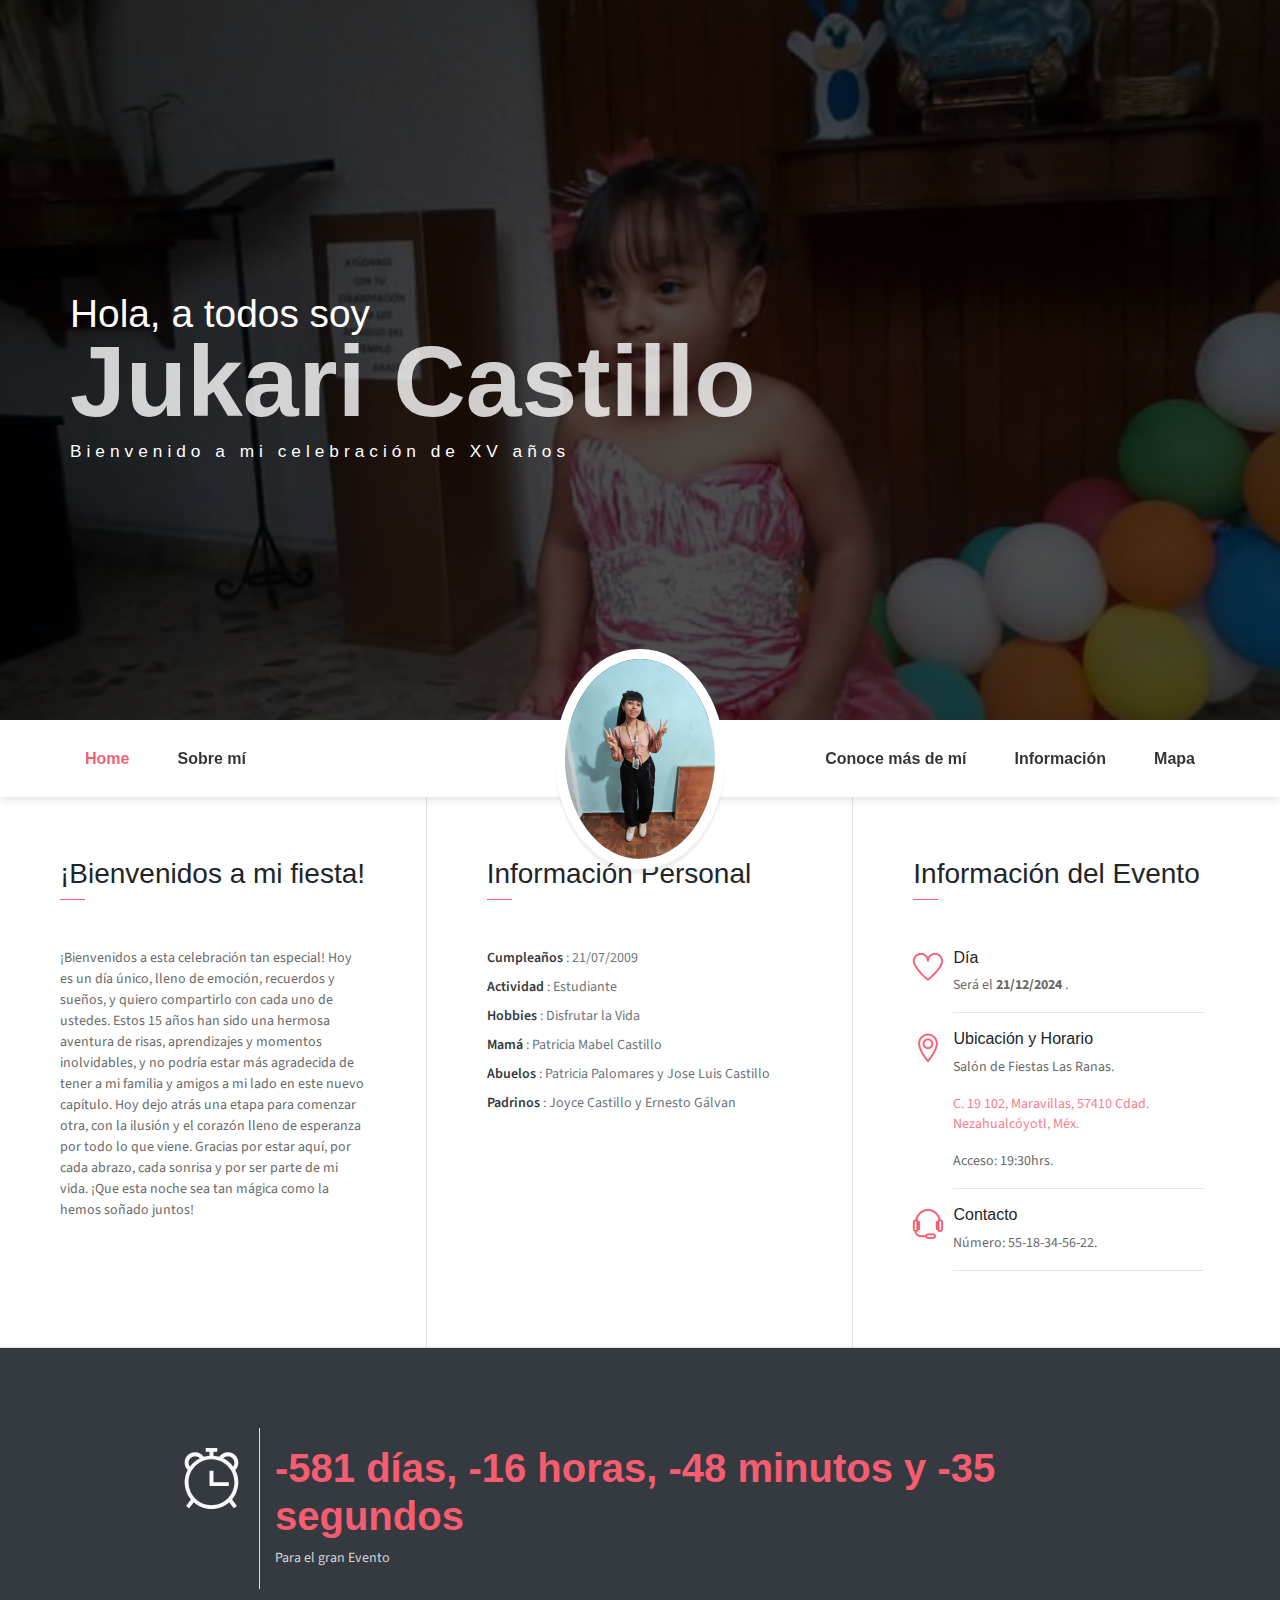
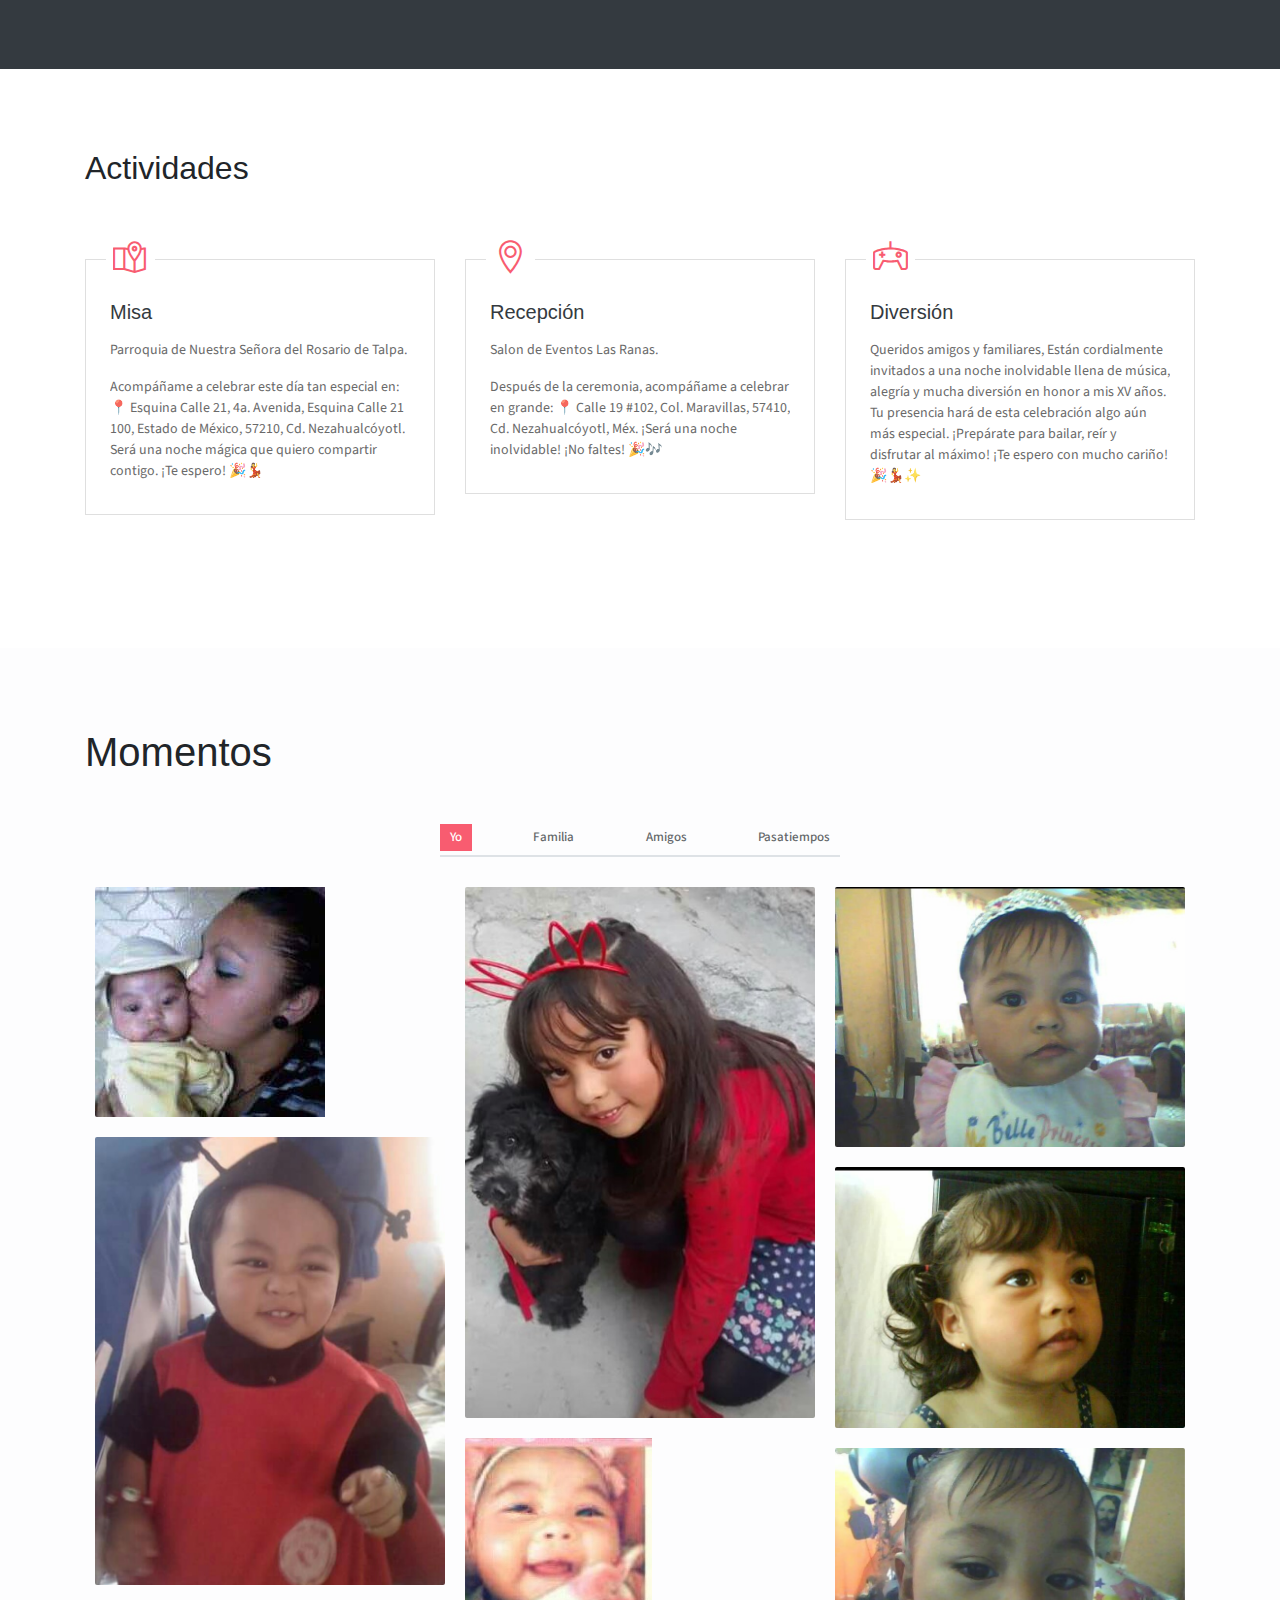
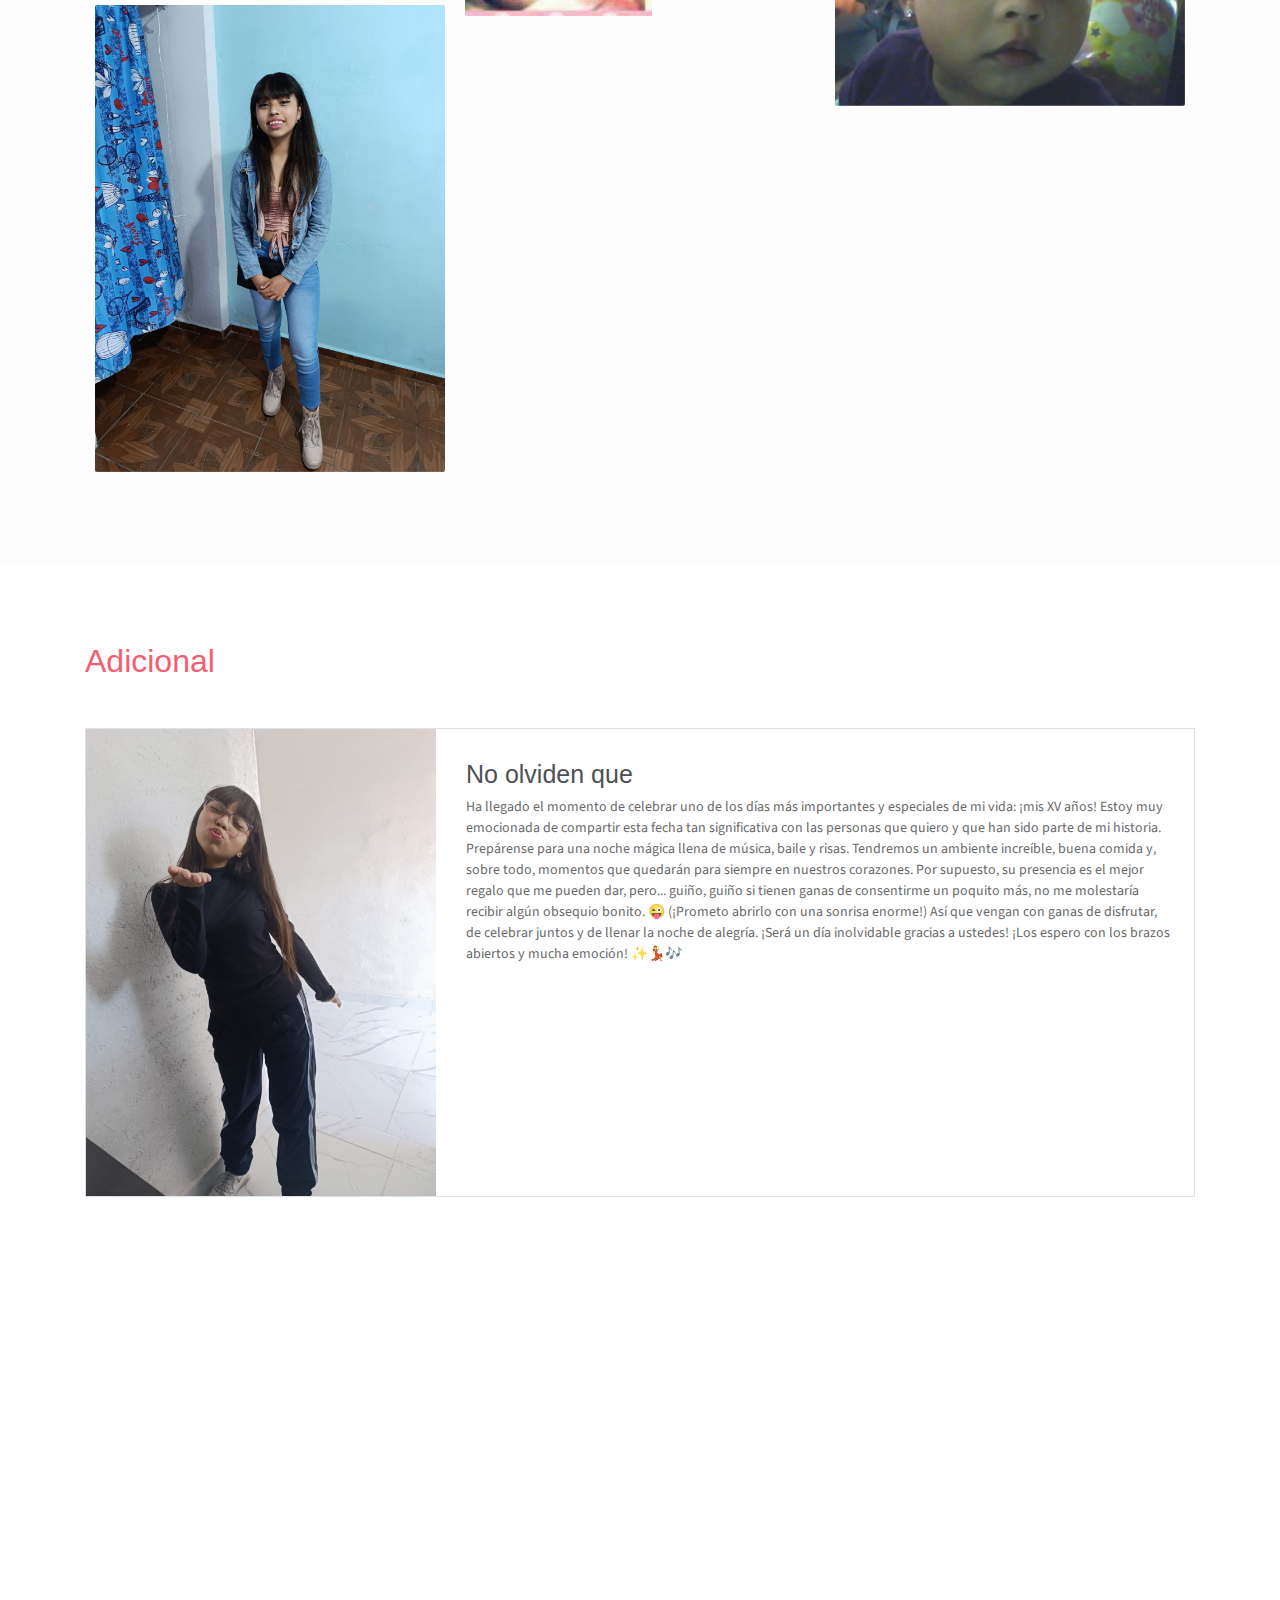
==== public_html/index.html @ feafe99d "Ajustes" ====
<!DOCTYPE html>
<html lang="en">
<head>
	<meta charset="utf-8">
    <meta name="viewport" content="width=device-width, initial-scale=1, shrink-to-fit=no">
    <meta name="description" content="XV años Harumi">
    <meta name="author" content="Neto">
    <title>XV años Harumi</title>
    <link rel="icon" href="assets/imgs/favicon.ico" type="image/x-icon">
    <!-- font icons -->
    <link rel="stylesheet" href="assets/vendors/themify-icons/css/themify-icons.css">
    <!-- Bootstrap + JohnDoe main styles -->
	<link rel="stylesheet" href="assets/css/johndoe.css">
</head>
<body data-spy="scroll" data-target=".navbar" data-offset="40" id="home">
    <!-- <a href="components.html" class="btn btn-primary btn-component" data-spy="affix" data-offset-top="600"><i class="ti-shift-left-alt"></i> Components</a> -->
    <header class="header">
        <div class="container">
            <!-- <ul class="social-icons pt-3">
                <li class="social-item"><a class="social-link text-light" href="#"><i class="ti-facebook" aria-hidden="true"></i></a></li>
                <li class="social-item"><a class="social-link text-light" href="#"><i class="ti-twitter" aria-hidden="true"></i></a></li>
                <li class="social-item"><a class="social-link text-light" href="#"><i class="ti-google" aria-hidden="true"></i></a></li>
                <li class="social-item"><a class="social-link text-light" href="#"><i class="ti-instagram" aria-hidden="true"></i></a></li>
                <li class="social-item"><a class="social-link text-light" href="#"><i class="ti-github" aria-hidden="true"></i></a></li>
            </ul> -->
            <div class="header-content">
                <h4 class="header-subtitle" >Hola, a todos soy</h4>
                <h1 class="header-title"> Jukari Castillo</h1>
                <h6 class="header-mono" >Bienvenido a mi celebración de XV años</h6>
                <!-- <button class="btn btn-primary btn-rounded"><i class="ti-printer pr-2"></i>Print Resume</button> -->
            </div>
        </div>
    </header>

    <audio autoplay loop>
        <source src="assets/imgs/one.mp3" type="audio/mpeg">
    </audio>

    <nav class="navbar sticky-top navbar-expand-lg navbar-light bg-white" data-spy="affix" data-offset-top="510">
        <div class="container">
            <button class="navbar-toggler ml-auto" type="button" data-toggle="collapse" data-target="#navbarSupportedContent" aria-controls="navbarSupportedContent" aria-expanded="false" aria-label="Toggle navigation">
                <span class="navbar-toggler-icon"></span>
            </button>
            <div class="collapse mt-sm-20 navbar-collapse" id="navbarSupportedContent">
                <ul class="navbar-nav mr-auto">
                    <li class="nav-item">
                        <a href="#home" class="nav-link">Home</a>
                    </li>
                    <li class="nav-item">
                        <a href="#about" class="nav-link">Sobre mí</a>
                    </li>
                    <!-- <li class="nav-item">
                        <a href="#resume" class="nav-link">Resume</a>
                    </li> -->
                </ul>
                <ul class="navbar-nav brand">
                    <img src="assets/imgs/perfil.jpg" alt="" class="brand-img">
                    <li class="brand-txt">
                        <h5 class="brand-title">Jukari Castillo</h5>
                        <div class="brand-subtitle">Quinceañera</div>
                    </li>
                </ul>
                <ul class="navbar-nav ml-auto">
                    <li class="nav-item">
                        <a href="#portfolio" class="nav-link">Conoce más de mí</a>
                    </li>
                    <li class="nav-item">
                        <a href="#blog" class="nav-link">Información</a>
                    </li>
                    <li class="nav-item last-item">
                        <a href="#contact" class="nav-link">Mapa</a>
                    </li>
                </ul>
            </div>
        </div>
    </nav>
    <div class="container-fluid">
        <div id="about" class="row about-section">
            <div class="col-lg-4 about-card">
                <h3 class="font-weight-light">¡Bienvenidos a mi fiesta!</h3>
                <span class="line mb-5"></span>
                <!-- <h5 class="mb-3">Soy una persona </h5> -->
                <p class="mt-20">¡Bienvenidos a esta celebración tan especial! Hoy es un día único, lleno de emoción, recuerdos y sueños, y quiero compartirlo con cada uno de ustedes. Estos 15 años han sido una hermosa aventura de risas, aprendizajes y momentos inolvidables, y no podría estar más agradecida de tener a mi familia y amigos a mi lado en este nuevo capítulo. Hoy dejo atrás una etapa para comenzar otra, con la ilusión y el corazón lleno de esperanza por todo lo que viene. Gracias por estar aquí, por cada abrazo, cada sonrisa y por ser parte de mi vida. ¡Que esta noche sea tan mágica como la hemos soñado juntos!</p>
                <!-- <button class="btn btn-outline-danger"><i class="icon-down-circled2 "></i>Download My CV</button> -->
            </div>
            <div class="col-lg-4 about-card">
                <h3 class="font-weight-light">Información Personal</h3>
                <span class="line mb-5"></span>
                <ul class="mt40 info list-unstyled">
                    <li><span>Cumpleaños</span> : 21/07/2009</li>
                    <li><span>Actividad</span> : Estudiante</li>
                    <li><span>Hobbies</span> : Disfrutar la Vida</li>
                    <li><span>Mamá</span> : Patricia Mabel Castillo</li>
                    <li><span>Abuelos</span> : Patricia Palomares y Jose Luis Castillo</li>
                    <li><span>Padrinos</span> : Joyce Castillo y Ernesto Gálvan</li>
                </ul>
                <!-- <ul class="social-icons pt-3">
                    <li class="social-item"><a class="social-link" href="#"><i class="ti-facebook" aria-hidden="true"></i></a></li>
                    <li class="social-item"><a class="social-link" href="#"><i class="ti-twitter" aria-hidden="true"></i></a></li>
                    <li class="social-item"><a class="social-link" href="#"><i class="ti-google" aria-hidden="true"></i></a></li>
                    <li class="social-item"><a class="social-link" href="#"><i class="ti-instagram" aria-hidden="true"></i></a></li>
                    <li class="social-item"><a class="social-link" href="#"><i class="ti-github" aria-hidden="true"></i></a></li>
                </ul> -->
            </div>
            <div class="col-lg-4 about-card">
                <h3 class="font-weight-light">Información del Evento</h3>
                <span class="line mb-5"></span>
                <div class="row">
                    <div class="col-1 text-danger pt-1"><i class="ti-heart icon-lg"></i></div>
                    <div class="col-10 ml-auto mr-3">
                        <h6>Día</h6>
                        <p class="subtitle"> Será el <b>21/12/2024</b> .</p>
                        <hr>
                    </div>
                </div>
                <div class="row">
                    <div class="col-1 text-danger pt-1"><i class="ti-location-pin icon-lg"></i></div>
                    <div class="col-10 ml-auto mr-3">
                        <h6>Ubicación y Horario</h6>
                        <p class="subtitle">Salón de Fiestas Las Ranas.</p>
                        <p class="subtitle">
                            <a href="https://maps.app.goo.gl/TgzqCqq9q6JfN1qT6" target="_blank">
                                C. 19 102, Maravillas, 57410 Cdad. Nezahualcóyotl, Méx.
                            </a>
                        </p>
                        <p class="subtitle">Acceso: 19:30hrs.</p>
                        <hr>
                    </div>
                </div>
                <div class="row">
                    <div class="col-1 text-danger pt-1"><i class="ti-headphone-alt icon-lg"></i></div>
                    <div class="col-10 ml-auto mr-3">
                        <h6>Contacto</h6>
                        <p class="subtitle">Número: 55-18-34-56-22.</p>
                        <hr>
                    </div>
                </div>
            </div>
        </div>
    </div>

    <!--Resume Section-->
    <!-- <section class="section" id="resume">
        <div class="container">
            <h2 class="mb-5"><span class="text-danger">My</span> Resume</h2>
            <div class="row">
                <div class="col-md-6 col-lg-4">
                    <div class="card">
                       <div class="card-header">
                            <div class="mt-2">
                                <h4>Expertise</h4>
                                <span class="line"></span>
                            </div>
                        </div>
                        <div class="card-body">
                            <h6 class="title text-danger">2017 - Present</h6>
                            <P>UX Developer</P>
                            <P class="subtitle">Lorem ipsum dolor sit amet, consectetur adipisicing elit. Nostrum recusandae, cupiditate ullam dolor ratione repellendus.aliquid repudiandae saepe!.</P>
                            <hr>
                            <h6 class="title text-danger">2016 - 2017</h6>
                            <P>Front-end Developer</P>
                            <P class="subtitle">Lorem ipsum dolor sit amet, consectetur adipisicing elit. Nostrum recusandae, cupiditate ullam dolor ratione repellendus.aliquid repudiandae saepe!.</P>
                            <hr>
                            <h6 class="title text-danger">2015 - 2016</h6>
                            <P>UX Designer</P>
                            <P class="subtitle">Lorem ipsum dolor sit amet, consectetur adipisicing elit. Nostrum recusandae, cupiditate ullam dolor ratione repellendus.aliquid repudiandae saepe!.</P>
                        </div>
                    </div>
                </div>
                <div class="col-md-6 col-lg-4">
                    <div class="card">
                       <div class="card-header">
                            <div class="mt-2">
                                <h4>Education</h4>
                                <span class="line"></span>
                            </div>
                        </div>
                        <div class="card-body">
                            <h6 class="title text-danger">2017 - Present</h6>
                            <P>B.E Computer Engineering</P>
                            <P class="subtitle">Lorem ipsum dolor sit amet, consectetur adipisicing elit. Error corrupti recusandae obcaecati odit repellat ducimus cum, minus tempora aperiam at.</P>
                            <hr>
                            <h6 class="title text-danger">2016 - 2017</h6>
                            <P>Diploma in Computer Engineering</P>
                            <P class="subtitle">Lorem ipsum dolor sit amet, consectetur adipisicing elit. Eos, id officiis quas placeat quia voluptas dolorum rem animi nostrum quae.aliquid repudiandae saepe!.</P>
                            <hr>
                            <h6 class="title text-danger">2015 - 2016</h6>
                            <P>High School Degree</P>
                            <P class="subtitle">Lorem ipsum dolor sit amet, consectetur adipisicing elit. Nostrum recusandae, cupiditate ullam dolor ratione repellendus.aliquid repudiandae saepe!.</P>

                        </div>
                    </div>
                </div>
                <div class="col-lg-4">
                    <div class="card">
                       <div class="card-header">
                            <div class="pull-left">
                                <h4 class="mt-2">Skills</h4>
                                <span class="line"></span>
                            </div>
                        </div>
                        <div class="card-body pb-2">
                           <h6>hTL5 &amp; CSS3</h6>
                            <div class="progress mb-3">
                                <div class="progress-bar bg-danger" role="progressbar" style="width: 97%" aria-valuenow="25" aria-valuemin="0" aria-valuemax="100"></div>
                            </div>
                            <h6>JavaScript</h6>
                            <div class="progress mb-3">
                                <div class="progress-bar bg-danger" role="progressbar" style="width: 85%" aria-valuenow="25" aria-valuemin="0" aria-valuemax="100"></div>
                            </div>
                            <h6>PHP</h6>
                            <div class="progress mb-3">
                                <div class="progress-bar bg-danger" role="progressbar" style="width: 80%" aria-valuenow="50" aria-valuemin="0" aria-valuemax="100"></div>
                            </div>
                            <h6>SQL</h6>
                            <div class="progress mb-3">
                                <div class="progress-bar bg-danger" role="progressbar" style="width: 90%" aria-valuenow="75" aria-valuemin="0" aria-valuemax="100"></div>
                            </div>
                            <h6>Laborum</h6>
                            <div class="progress mb-3">
                                <div class="progress-bar bg-danger" role="progressbar" style="width: 90%" aria-valuenow="75" aria-valuemin="0" aria-valuemax="100"></div>
                            </div>
                            <h6>Tempora</h6>
                            <div class="progress mb-3">
                                <div class="progress-bar bg-danger" role="progressbar" style="width: 90%" aria-valuenow="75" aria-valuemin="0" aria-valuemax="100"></div>
                            </div>
                        </div>
                    </div>
                    <div class="card">
                       <div class="card-header">
                            <div class="pull-left">
                                <h4 class="mt-2">Languages</h4>
                                <span class="line"></span>
                            </div>
                        </div>
                        <div class="card-body pb-2">
                           <h6>English</h6>
                            <div class="progress mb-3">
                                <div class="progress-bar bg-danger" role="progressbar" style="width: 80%" aria-valuenow="25" aria-valuemin="0" aria-valuemax="100"></div>
                            </div>
                            <h6>French</h6>
                            <div class="progress mb-3">
                                <div class="progress-bar bg-danger" role="progressbar" style="width: 45%" aria-valuenow="25" aria-valuemin="0" aria-valuemax="100"></div>
                            </div>
                            <h6>Spanish</h6>
                            <div class="progress mb-3">
                                <div class="progress-bar bg-danger" role="progressbar" style="width: 67%" aria-valuenow="50" aria-valuemin="0" aria-valuemax="100"></div>
                            </div>
                        </div>
                    </div>
                </div>
            </div>
        </div>
    </section> -->

    <section class="section bg-dark text-center">
        <div class="container">
            <div class="row text-center">
                <div class="col-md-12 col-lg-12">
                    <div class="row ">
                        <div class="col-2 text-right text-light border-right py-3">
                            <div class="m-auto"><i class="ti-alarm-clock icon-xl"></i></div>
                        </div>
                        <div class="col-10 text-left py-3">
                            <h1 id="countdown" class=" text-danger font-weight-bold font40"></h1>
                            <p class="text-light mb-1">Para el gran Evento</p>
                        </div>
                    </div>
                </div>
            </div>
        </div>
    </section>

    <section class="section" id="service">
        <div class="container">
            <h2 class="mb-5 pb-4"><span class="text-danger"></span> Actividades</h2>
            <div class="row">
                <div class="col-md-4 col-sm-6">
                    <div class="card mb-5">
                       <div class="card-header has-icon">
                            <i class="ti-map-alt text-danger" aria-hidden="true"></i>
                        </div>
                        <div class="card-body px-4 py-3">
                            <h5 class="mb-3 card-title text-dark">Misa</h5>
                            <P class="subtitle">Parroquia de Nuestra Señora del Rosario de Talpa.</P>
                            <P class="subtitle">Acompáñame a celebrar este día tan especial en:
                                📍 Esquina Calle 21, 4a. Avenida, Esquina Calle 21 100, Estado de México, 57210, Cd. Nezahualcóyotl.

                                Será una noche mágica que quiero compartir contigo. ¡Te espero! 🎉💃</P>
                        </div>
                    </div>
                </div>
                <div class="col-md-4 col-sm-6">
                    <div class="card mb-5">
                       <div class="card-header has-icon">
                            <i class="ti-location-pin text-danger" aria-hidden="true"></i>
                        </div>
                        <div class="card-body px-4 py-3">
                            <h5 class="mb-3 card-title text-dark">Recepción</h5>
                            <P class="subtitle">Salon de Eventos Las Ranas.</P>
                            <P class="subtitle">Después de la ceremonia, acompáñame a celebrar en grande:
                                📍 Calle 19 #102, Col. Maravillas, 57410, Cd. Nezahualcóyotl, Méx.

                                ¡Será una noche inolvidable! ¡No faltes! 🎉🎶</P>
                        </div>
                    </div>
                </div>
                <div class="col-md-4 col-sm-6">
                    <div class="card mb-5">
                       <div class="card-header has-icon">
                            <i class="ti-game text-danger" aria-hidden="true"></i>
                        </div>
                        <div class="card-body px-4 py-3">
                            <h5 class="mb-3 card-title text-dark">Diversión</h5>
                            <P class="subtitle">Queridos amigos y familiares,
                                Están cordialmente invitados a una noche inolvidable llena de música, alegría y mucha diversión en honor a mis XV años.

                                Tu presencia hará de esta celebración algo aún más especial. ¡Prepárate para bailar, reír y disfrutar al máximo! ¡Te espero con mucho cariño! 🎉💃✨</P>
                        </div>
                    </div>
                </div>
            </div>
        </div>
    </section>

    <!-- <section class="section bg-custom-gray" id="price">
        <div class="container">
            <h1 class="mb-5"><span class="text-danger">Packs</span> Pricing</h1>
            <div class="row align-items-center">
                <div class="col-md-6 col-lg-3">
                    <div class="price-card text-center mb-4">
                        <h3 class="price-card-title">Free</h3>
                        <div class="price-card-cost">
                            <sup class="ti-money"></sup>
                            <span class="num">0</span>
                            <span class="date">MO</span>
                        </div>
                        <ul class="list">
                            <li class="list-item">5 <span class="text-muted">Project</span></li>
                            <li class="list-item">1GB <span class="text-muted">Storage</span></li>
                            <li class="list-item"><span class="text-muted">No Domain</span></li>
                            <li class="list-item">1 <span class="text-muted">User</span></li>
                        </ul>
                        <button class="btn btn-primary btn-rounded w-lg">Subscribe</button>
                    </div>
                </div>
                <div class="col-md-6 col-lg-3">
                    <div class="price-card text-center mb-4">
                        <h3 class="price-card-title">Basic</h3>
                        <div class="price-card-cost">
                            <sup class="ti-money"></sup>
                            <span class="num">10</span>
                            <span class="date">MO</span>
                        </div>
                        <ul class="list">
                            <li class="list-item">50 <span class="text-muted">Project</span></li>
                            <li class="list-item">10GB <span class="text-muted">Storage</span></li>
                            <li class="list-item">1<span class="text-muted">Domain</span></li>
                            <li class="list-item">5 <span class="text-muted">User</span></li>
                        </ul>
                        <button class="btn btn-primary btn-rounded w-lg">Subscribe</button>
                    </div>
                </div>
                <div class="col-md-6 col-lg-3">
                    <div class="price-card text-center price-card-requried mb-4">
                        <h3 class="price-card-title">Exclusive</h3>
                        <div class="price-card-cost">
                            <sup class="ti-money"></sup>
                            <span class="num">25</span>
                            <span class="date">MO</span>
                        </div>
                        <ul class="list">
                            <li class="list-item">150 <span class="text-muted">Project</span></li>
                            <li class="list-item">15GB <span class="text-muted">Storage</span></li>
                            <li class="list-item">5<span class="text-muted"> Domain</span></li>
                            <li class="list-item">15<span class="text-muted">User</span></li>
                        </ul>
                        <button class="btn btn-primary btn-rounded w-lg">Subscribe</button>
                    </div>
                </div>
                <div class="col-md-6 col-lg-3">
                    <div class="price-card text-center mb-4">
                        <h3 class="price-card-title">Pro</h3>
                        <div class="price-card-cost">
                            <sup class="ti-money"></sup>
                            <span class="num">99</span>
                            <span class="date">MO</span>
                        </div>
                        <ul class="list">
                            <li class="list-item">500 <span class="text-muted">Project</span></li>
                            <li class="list-item">1000GB <span class="text-muted">Storage</span></li>
                            <li class="list-item">10<span class="text-muted"> Domain</span></li>
                            <li class="list-item">Unlimite<span class="text-muted">User</span></li>
                        </ul>
                        <button class="btn btn-primary btn-rounded w-lg">Subscribe</button>
                    </div>
                </div>
            </div>
        </div>
    </section>
    <section class="section bg-dark py-5">
        <div class="container text-center">
            <h2 class="text-light mb-5 font-weight-normal">I Am Available For FreeLance</h2>
            <button class="btn bg-primary w-lg" >Hire me</button>
        </div>
    </section> -->

    <!-- Portfolio Section -->
    <section class="section bg-custom-gray" id="portfolio">
        <div class="container">
            <h1 class="mb-5"><span class="text-danger"></span> Momentos</h1>
            <div class="portfolio">
                <div class="filters">
                    <a href="#" data-filter=".new" class="active">
                        Yo
                    </a>
                    <a href="#" data-filter=".advertising">
                        Familia
                    </a>
                    <a href="#" data-filter=".branding">
                        Amigos
                    </a>
                    <a href="#" data-filter=".web">
                        Pasatiempos
                    </a>
                </div>
                <div class="portfolio-container">
                    <div class="col-md-6 col-lg-4 web new">
                        <div class="portfolio-item">
                            <img src="assets/imgs/Harumi5.jpg" class="img-fluid" alt="Download free bootstrap 4 admin dashboard, free boootstrap 4 templates">
                            <div class="content-holder">
                                <a class="img-popup" href="assets/imgs/Harumi5.jpg"></a>
                                <div class="text-holder">
                                    <h6 class="title">Yo</h6>
                                    <p class="subtitle">Expedita corporis doloremque velit in totam!</p>
                                </div>
                            </div>
                        </div>
                    </div>
                    <div class="col-md-6 col-lg-4 web new">
                        <div class="portfolio-item">
                            <img src="assets/imgs/Harumi6.jpg" class="img-fluid" alt="Download free bootstrap 4 admin dashboard, free boootstrap 4 templates">
                            <div class="content-holder">
                                <a class="img-popup" href="assets/imgs/Harumi6.jpg"></a>
                                <div class="text-holder">
                                    <h6 class="title">Familia</h6>
                                    <p class="subtitle">Expedita corporis doloremque velit in totam!</p>
                                </div>
                            </div>
                        </div>
                    </div>
                    <div class="col-md-6 col-lg-4 advertising new">
                        <div class="portfolio-item">
                            <img src="assets/imgs/Harumi1.jpg" class="img-fluid" alt="Download free bootstrap 4 admin dashboard, free boootstrap 4 templates">
                            <div class="content-holder">
                                <a class="img-popup" href="assets/imgs/Harumi1.jpg"></a>
                                <div class="text-holder">
                                    <h6 class="title">Amigos</h6>
                                    <p class="subtitle">Expedita corporis doloremque velit in totam!</p>
                                </div>
                            </div>
                        </div>
                    </div>
                    <div class="col-md-6 col-lg-4 web">
                        <div class="portfolio-item">
                            <img src="assets/imgs/Harumi7.jpg" class="img-fluid" alt="Download free bootstrap 4 admin dashboard, free boootstrap 4 templates">
                            <div class="content-holder">
                                <a class="img-popup" href="assets/imgs/Harumi7.jpg"></a>
                                <div class="text-holder">
                                    <h6 class="title">Pasatiempos</h6>
                                    <p class="subtitle">Expedita corporis doloremque velit in totam!</p>
                                </div>
                            </div>
                        </div>
                    </div>

                    <div class="col-md-6 col-lg-4 advertising">
                        <div class="portfolio-item">
                            <img src="assets/imgs/Harumi2.jpg" class="img-fluid" alt="Download free bootstrap 4 admin dashboard, free boootstrap 4 templates">
                            <div class="content-holder">
                                <a class="img-popup" href="assets/imgs/Harumi2.jpg"></a>
                                <div class="text-holder">
                                    <h6 class="title">Familia</h6>
                                    <p class="subtitle">Expedita corporis doloremque velit in totam!</p>
                                </div>
                            </div>
                        </div>
                    </div>
                    <div class="col-md-6 col-lg-4 web new">
                        <div class="portfolio-item">
                            <img src="assets/imgs/Harumi8.jpg" class="img-fluid" alt="Download free bootstrap 4 admin dashboard, free boootstrap 4 templates">
                           <div class="content-holder">
                                <a class="img-popup" href="assets/imgs/Harumi8.jpg"></a>
                                <div class="text-holder">
                                    <h6 class="title">Amigos</h6>
                                    <p class="subtitle">Expedita corporis doloremque velit in totam!</p>
                                </div>
                            </div>
                        </div>
                    </div>
                    <div class="col-md-6 col-lg-4 advertising new">
                        <div class="portfolio-item">
                            <img src="assets/imgs/Harumi3.jpg" class="img-fluid" alt="Download free bootstrap 4 admin dashboard, free boootstrap 4 templates">
                           <div class="content-holder">
                                <a class="img-popup" href="assets/imgs/Harumi3.jpg"></a>
                                <div class="text-holder">
                                    <h6 class="title">Familia</h6>
                                    <p class="subtitle">Expedita corporis doloremque velit in totam!</p>
                                </div>
                            </div>
                        </div>
                    </div>
                    <div class="col-md-6 col-lg-4 advertising new">
                        <div class="portfolio-item">
                            <img src="assets/imgs/Harumi4.jpg" class="img-fluid" alt="Download free bootstrap 4 admin dashboard, free boootstrap 4 templates">
                            <div class="content-holder">
                                <a class="img-popup" href="assets/imgs/Harumi4.jpg"></a>
                                <div class="text-holder">
                                    <h6 class="title">Familia</h6>
                                    <p class="subtitle">Expedita corporis doloremque velit in totam!</p>
                                </div>
                            </div>
                        </div>

                    </div>
                    <div class="col-md-6 col-lg-4 branding new">
                        <div class="portfolio-item">
                            <img src="assets/imgs/Harumi9.jpg" class="img-fluid" alt="Download free bootstrap 4 admin dashboard, free boootstrap 4 templates">
                            <div class="content-holder">
                                <a class="img-popup" href="assets/imgs/Harumi9.jpg"></a>
                                <div class="text-holder">
                                    <h6 class="title">Yo</h6>
                                    <p class="subtitle">Expedita corporis doloremque velit in totam!</p>
                                </div>
                            </div>
                        </div>
                    </div>
                    <div class="col-md-6 col-lg-4 branding">
                        <div class="portfolio-item">
                            <img src="assets/imgs/Harumi10.jpg" class="img-fluid" alt="Download free bootstrap 4 admin dashboard, free boootstrap 4 templates">
                            <div class="content-holder">
                                <a class="img-popup" href="assets/imgs/bHarumi10.jpg"></a>
                                <div class="text-holder">
                                    <h6 class="title">Yo</h6>
                                    <p class="subtitle">Expedita corporis doloremque velit in totam!</p>
                                </div>
                            </div>
                        </div>
                    </div>
                    <div class="col-md-6 col-lg-4 branding new">
                        <div class="portfolio-item">
                            <img src="assets/imgs/Harumi11.jpg" class="img-fluid" alt="Download free bootstrap 4 admin dashboard, free boootstrap 4 templates">
                            <div class="content-holder">
                                <a class="img-popup" href="assets/imgs/Harumi11.jpg"></a>
                                <div class="text-holder">
                                    <h6 class="title">Yo</h6>
                                    <p class="subtitle">Expedita corporis doloremque velit in totam!</p>
                                </div>
                            </div>
                        </div>
                    </div>
                    <div class="col-md-6 col-lg-4 branding">
                        <div class="portfolio-item">
                            <img src="assets/imgs/Harumi13.jpg" class="img-fluid" alt="Download free bootstrap 4 admin dashboard, free boootstrap 4 templates">
                            <div class="content-holder">
                                <a class="img-popup" href="assets/imgs/Harumi13.jpg"></a>
                                <div class="text-holder">
                                    <h6 class="title">Yo</h6>
                                    <p class="subtitle">Expedita corporis doloremque velit in totam!</p>
                                </div>
                            </div>
                        </div>
                    </div>
                    <div class="col-md-6 col-lg-4 branding">
                        <div class="portfolio-item">
                            <img src="assets/imgs/Harumi14.jpg" class="img-fluid" alt="Download free bootstrap 4 admin dashboard, free boootstrap 4 templates">
                            <div class="content-holder">
                                <a class="img-popup" href="assets/imgs/Harumi14.jpg"></a>
                                <div class="text-holder">
                                    <h6 class="title">Yo</h6>
                                    <p class="subtitle">Expedita corporis doloremque velit in totam!</p>
                                </div>
                            </div>
                        </div>
                    </div>
                </div>
            </div>
        </div>
    </section>
    <!-- End of portfolio section -->

    <section class="section" id="blog">
        <div class="container">
            <h2 class="mb-5"> <span class="text-danger">Adicional</span></h2>
            <div class="row">
                <div class="blog-card">
                    <div class="img-holder">
                        <img src="assets/imgs/Harumi15.jpg" alt="Download free bootstrap 4 landing page, free boootstrap 4 templates, Download free bootstrap 4.1 landing page, free boootstrap 4.1.1 templates, meyawo Landing page">
                    </div>
                    <div class="content-holder">
                        <h6 class="title">No olviden que</h6>

                        <!-- <p class="post-details">
                            <a href="#">By: Admin</a>
                            <a href="#"><i class="ti-heart text-danger"></i> 456</a>
                            <a href="#"><i class="ti-comment"></i> 264</a>
                        </p> -->

                        <p>
                            Ha llegado el momento de celebrar uno de los días más importantes y especiales de mi vida: ¡mis XV años! Estoy muy emocionada de compartir esta fecha tan significativa con las personas que quiero y que han sido parte de mi historia.

                            Prepárense para una noche mágica llena de música, baile y risas. Tendremos un ambiente increíble, buena comida y, sobre todo, momentos que quedarán para siempre en nuestros corazones.

                            Por supuesto, su presencia es el mejor regalo que me pueden dar, pero... guiño, guiño si tienen ganas de consentirme un poquito más, no me molestaría recibir algún obsequio bonito. 😜 (¡Prometo abrirlo con una sonrisa enorme!)

                            Así que vengan con ganas de disfrutar, de celebrar juntos y de llenar la noche de alegría. ¡Será un día inolvidable gracias a ustedes!

                            ¡Los espero con los brazos abiertos y mucha emoción! ✨💃🎶
                        </p>
                        <!-- <a href="#" class="read-more">Read more <i class="ti-angle-double-right"></i></a> -->
                    </div>
                </div><!-- end of blog wrapper -->

                <!-- blog-card -->
                <!-- <div class="blog-card">
                    <div class="img-holder">
                        <img src="assets/imgs/blog2.jpg" alt="Download free bootstrap 4 landing page, free boootstrap 4 templates, Download free bootstrap 4.1 landing page, free boootstrap 4.1.1 templates, meyawo Landing page">
                    </div>
                    <div class="content-holder">
                        <h6 class="title">Extra Info</h6>

                        <p class="post-details">
                            <a href="#">By: Admin</a>
                            <a href="#"><i class="ti-heart text-danger"></i> 456</a>
                            <a href="#"><i class="ti-comment"></i> 264</a>
                        </p>

                        <p>Lorem ipsum dolor sit amet, consectetur adipisicing elit. Impedit excepturi laborum enim, vitae ipsam atque eum, ad iusto consequuntur voluptas, esse doloribus. Perferendis porro quisquam vitae exercitationem aliquid, minus eos laborum repudiandae, cumque debitis iusto omnis praesentium? Laborum placeat sit adipisci illum tempore maxime, esse qui quae? Molestias excepturi corporis similique doloribus. Esse vitae earum architecto nulla non dolores illum at perspiciatis quod, et deleniti cupiditate reiciendis harum facere, delectus eum commodi soluta distinctio sit repudiandae possimus sunt. Ipsum, rem.</p>

                        <a href="#" class="read-more">Read more <i class="ti-angle-double-right"></i></a>
                    </div>
                </div> --><!-- end of blog wrapper -->

            </div>
        </div>
    </section>

    <div class="section contact" id="contact">
        <iframe src="https://www.google.com/maps/embed?pb=!1m18!1m12!1m3!1d3762.8618531329084!2d-99.0475482!3d19.418374!2m3!1f0!2f0!3f0!3m2!1i1024!2i768!4f13.1!3m3!1m2!1s0x85d1fdf359e8ec91%3A0x188247dcbfa05e57!2sSalon%20de%20eventosLas%20Ranas!5e0!3m2!1ses-419!2smx!4v1731714729116!5m2!1ses-419!2smx" width="100%" height="600" style="border:0;" allowfullscreen="" loading="lazy" referrerpolicy="no-referrer-when-downgrade"></iframe>
        <!-- <div id="map" class="map"></div> -->
        <!-- <div class="container">
            <div class="row">
                <div class="col-lg-8">
                    <div class="contact-form-card">
                        <h4 class="contact-title">Send a message</h4>
                        <form action="">
                            <div class="form-group">
                                <input  class="form-control" type="text" placeholder="Name *" required>
                            </div>
                            <div class="form-group">
                                <input class="form-control" type="email" placeholder="Email *" required>
                            </div>
                            <div class="form-group">
                                <textarea class="form-control" id=" placeholder="Message *" rows="7" required></textarea>
                            </div>
                            <div class="form-group ">
                                <button type="submit" class="form-control btn btn-primary" >Send Message</button>
                            </div>
                        </form>
                    </div>
                </div>
                <div class="col-lg-4">
                    <div class="contact-info-card">
                        <h4 class="contact-title">Get in touch</h4>
                        <div class="row mb-2">
                            <div class="col-1 pt-1 mr-1">
                                <i class="ti-mobile icon-md"></i>
                            </div>
                            <div class="col-10 ">
                                <h6 class="d-inline">Phone : <br> <span class="text-muted">+ (123) 456-789</span></h6>
                            </div>
                        </div>
                        <div class="row mb-2">
                            <div class="col-1 pt-1 mr-1">
                                <i class="ti-map-alt icon-md"></i>
                            </div>
                            <div class="col-10">
                                <h6 class="d-inline">Address :<br> <span class="text-muted">12345 Fake ST NoWhere AB Country.</span></h6>
                            </div>
                        </div>
                        <div class="row mb-2">
                            <div class="col-1 pt-1 mr-1">
                                <i class="ti-envelope icon-md"></i>
                            </div>
                            <div class="col-10">
                                <h6 class="d-inline">Email :<br> <span class="text-muted">info@website.com</span></h6>
                            </div>
                        </div>
                        <ul class="social-icons pt-4">
                            <li class="social-item"><a class="social-link text-dark" href="#"><i class="ti-facebook" aria-hidden="true"></i></a></li>
                            <li class="social-item"><a class="social-link text-dark" href="#"><i class="ti-twitter" aria-hidden="true"></i></a></li>
                            <li class="social-item"><a class="social-link text-dark" href="#"><i class="ti-google" aria-hidden="true"></i></a></li>
                            <li class="social-item"><a class="social-link text-dark" href="#"><i class="ti-instagram" aria-hidden="true"></i></a></li>
                            <li class="social-item"><a class="social-link text-dark" href="#"><i class="ti-github" aria-hidden="true"></i></a></li>
                        </ul>
                    </div>
                </div>
            </div>
        </div> -->
    </div>
    <footer class="footer py-3">
        <div class="container">
            <p class="small mb-0 text-light">
                <!-- &copy; <script>document.write(new Date().getFullYear())</script> Created With <i class="ti-heart text-danger"></i> By <a href="http://devcrud.com" target="_blank"><span class="text-danger" title="Bootstrap 4 Themes and Dashboards">DevCRUD</span></a> -->
            </p>
        </div>
    </footer>

	<!-- core  -->
    <script src="assets/vendors/jquery/jquery-3.4.1.js"></script>
    <script src="assets/vendors/bootstrap/bootstrap.bundle.js"></script>

    <!-- bootstrap 3 affix -->
    <script src="assets/vendors/bootstrap/bootstrap.affix.js"></script>

    <!-- Isotope  -->
    <script src="assets/vendors/isotope/isotope.pkgd.js"></script>

    <!-- Google mpas -->
    <!-- <script async defer src="https://maps.googleapis.com/maps/api/js?key=AIzaSyCtme10pzgKSPeJVJrG1O3tjR6lk98o4w8&callback=initMap"></script> -->

    <!-- JohnDoe js -->
    <script src="assets/js/johndoe.js"></script>

    <script>
        // Función para calcular la diferencia de tiempo
        function calcularTiempoRestante(fechaObjetivo) {
            const ahora = new Date(); // Fecha actual
            const fechaFin = new Date(fechaObjetivo); // Fecha objetivo

            // Calcular la diferencia en milisegundos
            const diferenciaMilisegundos = fechaFin - ahora;

            // Convertir la diferencia a días, horas, minutos y segundos
            const dias = Math.floor(diferenciaMilisegundos / (1000 * 60 * 60 * 24));
            const horas = Math.floor((diferenciaMilisegundos % (1000 * 60 * 60 * 24)) / (1000 * 60 * 60));
            const minutos = Math.floor((diferenciaMilisegundos % (1000 * 60 * 60)) / (1000 * 60));
            const segundos = Math.floor((diferenciaMilisegundos % (1000 * 60)) / 1000);

            return { dias, horas, minutos, segundos };
        }

        // Función para mostrar la cuenta regresiva
        function mostrarCuentaRegresiva() {
            const fechaObjetivo = '2024-12-21T00:00:00'; // Cambia a la fecha que desees
            const tiempoRestante = calcularTiempoRestante(fechaObjetivo);

            // Mostrar el tiempo restante en el elemento con id "countdown"
            const countdownElement = document.getElementById('countdown');
            countdownElement.textContent =
                `${tiempoRestante.dias} días, ${tiempoRestante.horas} horas, ` +
                `${tiempoRestante.minutos} minutos y ${tiempoRestante.segundos} segundos`;
        }

        // Llamada inicial a la función
        mostrarCuentaRegresiva();

        // Actualizar cada segundo (1000 ms)
        setInterval(mostrarCuentaRegresiva, 1000);
    </script>

</body>
</html>
---- public_html/assets/vendors/themify-icons/css/themify-icons.css ----
@font-face {
	font-family: 'themify';
	src:url("../fonts/themify.eot?-fvbane");
	src:url("../fonts/themify.eot?#iefix-fvbane") format("embedded-opentype"),
		url("../fonts/themify.woff?-fvbane") format("woff"),
		url("../fonts/themify.ttf?-fvbane") format("truetype"),
		url("../fonts/themify.svg?-fvbane#themify") format("svg");
	font-weight: normal;
	font-style: normal;
}

[class^="ti-"], [class*=" ti-"] {
	font-family: 'themify';
	speak: none;
	font-style: normal;
	font-weight: normal;
	font-variant: normal;
	text-transform: none;
	line-height: 1;

	/* Better Font Rendering =========== */
	-webkit-font-smoothing: antialiased;
	-moz-osx-font-smoothing: grayscale;
}

.ti-wand:before {
	content: "\e600";
}
.ti-volume:before {
	content: "\e601";
}
.ti-user:before {
	content: "\e602";
}
.ti-unlock:before {
	content: "\e603";
}
.ti-unlink:before {
	content: "\e604";
}
.ti-trash:before {
	content: "\e605";
}
.ti-thought:before {
	content: "\e606";
}
.ti-target:before {
	content: "\e607";
}
.ti-tag:before {
	content: "\e608";
}
.ti-tablet:before {
	content: "\e609";
}
.ti-star:before {
	content: "\e60a";
}
.ti-spray:before {
	content: "\e60b";
}
.ti-signal:before {
	content: "\e60c";
}
.ti-shopping-cart:before {
	content: "\e60d";
}
.ti-shopping-cart-full:before {
	content: "\e60e";
}
.ti-settings:before {
	content: "\e60f";
}
.ti-search:before {
	content: "\e610";
}
.ti-zoom-in:before {
	content: "\e611";
}
.ti-zoom-out:before {
	content: "\e612";
}
.ti-cut:before {
	content: "\e613";
}
.ti-ruler:before {
	content: "\e614";
}
.ti-ruler-pencil:before {
	content: "\e615";
}
.ti-ruler-alt:before {
	content: "\e616";
}
.ti-bookmark:before {
	content: "\e617";
}
.ti-bookmark-alt:before {
	content: "\e618";
}
.ti-reload:before {
	content: "\e619";
}
.ti-plus:before {
	content: "\e61a";
}
.ti-pin:before {
	content: "\e61b";
}
.ti-pencil:before {
	content: "\e61c";
}
.ti-pencil-alt:before {
	content: "\e61d";
}
.ti-paint-roller:before {
	content: "\e61e";
}
.ti-paint-bucket:before {
	content: "\e61f";
}
.ti-na:before {
	content: "\e620";
}
.ti-mobile:before {
	content: "\e621";
}
.ti-minus:before {
	content: "\e622";
}
.ti-medall:before {
	content: "\e623";
}
.ti-medall-alt:before {
	content: "\e624";
}
.ti-marker:before {
	content: "\e625";
}
.ti-marker-alt:before {
	content: "\e626";
}
.ti-arrow-up:before {
	content: "\e627";
}
.ti-arrow-right:before {
	content: "\e628";
}
.ti-arrow-left:before {
	content: "\e629";
}
.ti-arrow-down:before {
	content: "\e62a";
}
.ti-lock:before {
	content: "\e62b";
}
.ti-location-arrow:before {
	content: "\e62c";
}
.ti-link:before {
	content: "\e62d";
}
.ti-layout:before {
	content: "\e62e";
}
.ti-layers:before {
	content: "\e62f";
}
.ti-layers-alt:before {
	content: "\e630";
}
.ti-key:before {
	content: "\e631";
}
.ti-import:before {
	content: "\e632";
}
.ti-image:before {
	content: "\e633";
}
.ti-heart:before {
	content: "\e634";
}
.ti-heart-broken:before {
	content: "\e635";
}
.ti-hand-stop:before {
	content: "\e636";
}
.ti-hand-open:before {
	content: "\e637";
}
.ti-hand-drag:before {
	content: "\e638";
}
.ti-folder:before {
	content: "\e639";
}
.ti-flag:before {
	content: "\e63a";
}
.ti-flag-alt:before {
	content: "\e63b";
}
.ti-flag-alt-2:before {
	content: "\e63c";
}
.ti-eye:before {
	content: "\e63d";
}
.ti-export:before {
	content: "\e63e";
}
.ti-exchange-vertical:before {
	content: "\e63f";
}
.ti-desktop:before {
	content: "\e640";
}
.ti-cup:before {
	content: "\e641";
}
.ti-crown:before {
	content: "\e642";
}
.ti-comments:before {
	content: "\e643";
}
.ti-comment:before {
	content: "\e644";
}
.ti-comment-alt:before {
	content: "\e645";
}
.ti-close:before {
	content: "\e646";
}
.ti-clip:before {
	content: "\e647";
}
.ti-angle-up:before {
	content: "\e648";
}
.ti-angle-right:before {
	content: "\e649";
}
.ti-angle-left:before {
	content: "\e64a";
}
.ti-angle-down:before {
	content: "\e64b";
}
.ti-check:before {
	content: "\e64c";
}
.ti-check-box:before {
	content: "\e64d";
}
.ti-camera:before {
	content: "\e64e";
}
.ti-announcement:before {
	content: "\e64f";
}
.ti-brush:before {
	content: "\e650";
}
.ti-briefcase:before {
	content: "\e651";
}
.ti-bolt:before {
	content: "\e652";
}
.ti-bolt-alt:before {
	content: "\e653";
}
.ti-blackboard:before {
	content: "\e654";
}
.ti-bag:before {
	content: "\e655";
}
.ti-move:before {
	content: "\e656";
}
.ti-arrows-vertical:before {
	content: "\e657";
}
.ti-arrows-horizontal:before {
	content: "\e658";
}
.ti-fullscreen:before {
	content: "\e659";
}
.ti-arrow-top-right:before {
	content: "\e65a";
}
.ti-arrow-top-left:before {
	content: "\e65b";
}
.ti-arrow-circle-up:before {
	content: "\e65c";
}
.ti-arrow-circle-right:before {
	content: "\e65d";
}
.ti-arrow-circle-left:before {
	content: "\e65e";
}
.ti-arrow-circle-down:before {
	content: "\e65f";
}
.ti-angle-double-up:before {
	content: "\e660";
}
.ti-angle-double-right:before {
	content: "\e661";
}
.ti-angle-double-left:before {
	content: "\e662";
}
.ti-angle-double-down:before {
	content: "\e663";
}
.ti-zip:before {
	content: "\e664";
}
.ti-world:before {
	content: "\e665";
}
.ti-wheelchair:before {
	content: "\e666";
}
.ti-view-list:before {
	content: "\e667";
}
.ti-view-list-alt:before {
	content: "\e668";
}
.ti-view-grid:before {
	content: "\e669";
}
.ti-uppercase:before {
	content: "\e66a";
}
.ti-upload:before {
	content: "\e66b";
}
.ti-underline:before {
	content: "\e66c";
}
.ti-truck:before {
	content: "\e66d";
}
.ti-timer:before {
	content: "\e66e";
}
.ti-ticket:before {
	content: "\e66f";
}
.ti-thumb-up:before {
	content: "\e670";
}
.ti-thumb-down:before {
	content: "\e671";
}
.ti-text:before {
	content: "\e672";
}
.ti-stats-up:before {
	content: "\e673";
}
.ti-stats-down:before {
	content: "\e674";
}
.ti-split-v:before {
	content: "\e675";
}
.ti-split-h:before {
	content: "\e676";
}
.ti-smallcap:before {
	content: "\e677";
}
.ti-shine:before {
	content: "\e678";
}
.ti-shift-right:before {
	content: "\e679";
}
.ti-shift-left:before {
	content: "\e67a";
}
.ti-shield:before {
	content: "\e67b";
}
.ti-notepad:before {
	content: "\e67c";
}
.ti-server:before {
	content: "\e67d";
}
.ti-quote-right:before {
	content: "\e67e";
}
.ti-quote-left:before {
	content: "\e67f";
}
.ti-pulse:before {
	content: "\e680";
}
.ti-printer:before {
	content: "\e681";
}
.ti-power-off:before {
	content: "\e682";
}
.ti-plug:before {
	content: "\e683";
}
.ti-pie-chart:before {
	content: "\e684";
}
.ti-paragraph:before {
	content: "\e685";
}
.ti-panel:before {
	content: "\e686";
}
.ti-package:before {
	content: "\e687";
}
.ti-music:before {
	content: "\e688";
}
.ti-music-alt:before {
	content: "\e689";
}
.ti-mouse:before {
	content: "\e68a";
}
.ti-mouse-alt:before {
	content: "\e68b";
}
.ti-money:before {
	content: "\e68c";
}
.ti-microphone:before {
	content: "\e68d";
}
.ti-menu:before {
	content: "\e68e";
}
.ti-menu-alt:before {
	content: "\e68f";
}
.ti-map:before {
	content: "\e690";
}
.ti-map-alt:before {
	content: "\e691";
}
.ti-loop:before {
	content: "\e692";
}
.ti-location-pin:before {
	content: "\e693";
}
.ti-list:before {
	content: "\e694";
}
.ti-light-bulb:before {
	content: "\e695";
}
.ti-Italic:before {
	content: "\e696";
}
.ti-info:before {
	content: "\e697";
}
.ti-infinite:before {
	content: "\e698";
}
.ti-id-badge:before {
	content: "\e699";
}
.ti-hummer:before {
	content: "\e69a";
}
.ti-home:before {
	content: "\e69b";
}
.ti-help:before {
	content: "\e69c";
}
.ti-headphone:before {
	content: "\e69d";
}
.ti-harddrives:before {
	content: "\e69e";
}
.ti-harddrive:before {
	content: "\e69f";
}
.ti-gift:before {
	content: "\e6a0";
}
.ti-game:before {
	content: "\e6a1";
}
.ti-filter:before {
	content: "\e6a2";
}
.ti-files:before {
	content: "\e6a3";
}
.ti-file:before {
	content: "\e6a4";
}
.ti-eraser:before {
	content: "\e6a5";
}
.ti-envelope:before {
	content: "\e6a6";
}
.ti-download:before {
	content: "\e6a7";
}
.ti-direction:before {
	content: "\e6a8";
}
.ti-direction-alt:before {
	content: "\e6a9";
}
.ti-dashboard:before {
	content: "\e6aa";
}
.ti-control-stop:before {
	content: "\e6ab";
}
.ti-control-shuffle:before {
	content: "\e6ac";
}
.ti-control-play:before {
	content: "\e6ad";
}
.ti-control-pause:before {
	content: "\e6ae";
}
.ti-control-forward:before {
	content: "\e6af";
}
.ti-control-backward:before {
	content: "\e6b0";
}
.ti-cloud:before {
	content: "\e6b1";
}
.ti-cloud-up:before {
	content: "\e6b2";
}
.ti-cloud-down:before {
	content: "\e6b3";
}
.ti-clipboard:before {
	content: "\e6b4";
}
.ti-car:before {
	content: "\e6b5";
}
.ti-calendar:before {
	content: "\e6b6";
}
.ti-book:before {
	content: "\e6b7";
}
.ti-bell:before {
	content: "\e6b8";
}
.ti-basketball:before {
	content: "\e6b9";
}
.ti-bar-chart:before {
	content: "\e6ba";
}
.ti-bar-chart-alt:before {
	content: "\e6bb";
}
.ti-back-right:before {
	content: "\e6bc";
}
.ti-back-left:before {
	content: "\e6bd";
}
.ti-arrows-corner:before {
	content: "\e6be";
}
.ti-archive:before {
	content: "\e6bf";
}
.ti-anchor:before {
	content: "\e6c0";
}
.ti-align-right:before {
	content: "\e6c1";
}
.ti-align-left:before {
	content: "\e6c2";
}
.ti-align-justify:before {
	content: "\e6c3";
}
.ti-align-center:before {
	content: "\e6c4";
}
.ti-alert:before {
	content: "\e6c5";
}
.ti-alarm-clock:before {
	content: "\e6c6";
}
.ti-agenda:before {
	content: "\e6c7";
}
.ti-write:before {
	content: "\e6c8";
}
.ti-window:before {
	content: "\e6c9";
}
.ti-widgetized:before {
	content: "\e6ca";
}
.ti-widget:before {
	content: "\e6cb";
}
.ti-widget-alt:before {
	content: "\e6cc";
}
.ti-wallet:before {
	content: "\e6cd";
}
.ti-video-clapper:before {
	content: "\e6ce";
}
.ti-video-camera:before {
	content: "\e6cf";
}
.ti-vector:before {
	content: "\e6d0";
}
.ti-themify-logo:before {
	content: "\e6d1";
}
.ti-themify-favicon:before {
	content: "\e6d2";
}
.ti-themify-favicon-alt:before {
	content: "\e6d3";
}
.ti-support:before {
	content: "\e6d4";
}
.ti-stamp:before {
	content: "\e6d5";
}
.ti-split-v-alt:before {
	content: "\e6d6";
}
.ti-slice:before {
	content: "\e6d7";
}
.ti-shortcode:before {
	content: "\e6d8";
}
.ti-shift-right-alt:before {
	content: "\e6d9";
}
.ti-shift-left-alt:before {
	content: "\e6da";
}
.ti-ruler-alt-2:before {
	content: "\e6db";
}
.ti-receipt:before {
	content: "\e6dc";
}
.ti-pin2:before {
	content: "\e6dd";
}
.ti-pin-alt:before {
	content: "\e6de";
}
.ti-pencil-alt2:before {
	content: "\e6df";
}
.ti-palette:before {
	content: "\e6e0";
}
.ti-more:before {
	content: "\e6e1";
}
.ti-more-alt:before {
	content: "\e6e2";
}
.ti-microphone-alt:before {
	content: "\e6e3";
}
.ti-magnet:before {
	content: "\e6e4";
}
.ti-line-double:before {
	content: "\e6e5";
}
.ti-line-dotted:before {
	content: "\e6e6";
}
.ti-line-dashed:before {
	content: "\e6e7";
}
.ti-layout-width-full:before {
	content: "\e6e8";
}
.ti-layout-width-default:before {
	content: "\e6e9";
}
.ti-layout-width-default-alt:before {
	content: "\e6ea";
}
.ti-layout-tab:before {
	content: "\e6eb";
}
.ti-layout-tab-window:before {
	content: "\e6ec";
}
.ti-layout-tab-v:before {
	content: "\e6ed";
}
.ti-layout-tab-min:before {
	content: "\e6ee";
}
.ti-layout-slider:before {
	content: "\e6ef";
}
.ti-layout-slider-alt:before {
	content: "\e6f0";
}
.ti-layout-sidebar-right:before {
	content: "\e6f1";
}
.ti-layout-sidebar-none:before {
	content: "\e6f2";
}
.ti-layout-sidebar-left:before {
	content: "\e6f3";
}
.ti-layout-placeholder:before {
	content: "\e6f4";
}
.ti-layout-menu:before {
	content: "\e6f5";
}
.ti-layout-menu-v:before {
	content: "\e6f6";
}
.ti-layout-menu-separated:before {
	content: "\e6f7";
}
.ti-layout-menu-full:before {
	content: "\e6f8";
}
.ti-layout-media-right-alt:before {
	content: "\e6f9";
}
.ti-layout-media-right:before {
	content: "\e6fa";
}
.ti-layout-media-overlay:before {
	content: "\e6fb";
}
.ti-layout-media-overlay-alt:before {
	content: "\e6fc";
}
.ti-layout-media-overlay-alt-2:before {
	content: "\e6fd";
}
.ti-layout-media-left-alt:before {
	content: "\e6fe";
}
.ti-layout-media-left:before {
	content: "\e6ff";
}
.ti-layout-media-center-alt:before {
	content: "\e700";
}
.ti-layout-media-center:before {
	content: "\e701";
}
.ti-layout-list-thumb:before {
	content: "\e702";
}
.ti-layout-list-thumb-alt:before {
	content: "\e703";
}
.ti-layout-list-post:before {
	content: "\e704";
}
.ti-layout-list-large-image:before {
	content: "\e705";
}
.ti-layout-line-solid:before {
	content: "\e706";
}
.ti-layout-grid4:before {
	content: "\e707";
}
.ti-layout-grid3:before {
	content: "\e708";
}
.ti-layout-grid2:before {
	content: "\e709";
}
.ti-layout-grid2-thumb:before {
	content: "\e70a";
}
.ti-layout-cta-right:before {
	content: "\e70b";
}
.ti-layout-cta-left:before {
	content: "\e70c";
}
.ti-layout-cta-center:before {
	content: "\e70d";
}
.ti-layout-cta-btn-right:before {
	content: "\e70e";
}
.ti-layout-cta-btn-left:before {
	content: "\e70f";
}
.ti-layout-column4:before {
	content: "\e710";
}
.ti-layout-column3:before {
	content: "\e711";
}
.ti-layout-column2:before {
	content: "\e712";
}
.ti-layout-accordion-separated:before {
	content: "\e713";
}
.ti-layout-accordion-merged:before {
	content: "\e714";
}
.ti-layout-accordion-list:before {
	content: "\e715";
}
.ti-ink-pen:before {
	content: "\e716";
}
.ti-info-alt:before {
	content: "\e717";
}
.ti-help-alt:before {
	content: "\e718";
}
.ti-headphone-alt:before {
	content: "\e719";
}
.ti-hand-point-up:before {
	content: "\e71a";
}
.ti-hand-point-right:before {
	content: "\e71b";
}
.ti-hand-point-left:before {
	content: "\e71c";
}
.ti-hand-point-down:before {
	content: "\e71d";
}
.ti-gallery:before {
	content: "\e71e";
}
.ti-face-smile:before {
	content: "\e71f";
}
.ti-face-sad:before {
	content: "\e720";
}
.ti-credit-card:before {
	content: "\e721";
}
.ti-control-skip-forward:before {
	content: "\e722";
}
.ti-control-skip-backward:before {
	content: "\e723";
}
.ti-control-record:before {
	content: "\e724";
}
.ti-control-eject:before {
	content: "\e725";
}
.ti-comments-smiley:before {
	content: "\e726";
}
.ti-brush-alt:before {
	content: "\e727";
}
.ti-youtube:before {
	content: "\e728";
}
.ti-vimeo:before {
	content: "\e729";
}
.ti-twitter:before {
	content: "\e72a";
}
.ti-time:before {
	content: "\e72b";
}
.ti-tumblr:before {
	content: "\e72c";
}
.ti-skype:before {
	content: "\e72d";
}
.ti-share:before {
	content: "\e72e";
}
.ti-share-alt:before {
	content: "\e72f";
}
.ti-rocket:before {
	content: "\e730";
}
.ti-pinterest:before {
	content: "\e731";
}
.ti-new-window:before {
	content: "\e732";
}
.ti-microsoft:before {
	content: "\e733";
}
.ti-list-ol:before {
	content: "\e734";
}
.ti-linkedin:before {
	content: "\e735";
}
.ti-layout-sidebar-2:before {
	content: "\e736";
}
.ti-layout-grid4-alt:before {
	content: "\e737";
}
.ti-layout-grid3-alt:before {
	content: "\e738";
}
.ti-layout-grid2-alt:before {
	content: "\e739";
}
.ti-layout-column4-alt:before {
	content: "\e73a";
}
.ti-layout-column3-alt:before {
	content: "\e73b";
}
.ti-layout-column2-alt:before {
	content: "\e73c";
}
.ti-instagram:before {
	content: "\e73d";
}
.ti-google:before {
	content: "\e73e";
}
.ti-github:before {
	content: "\e73f";
}
.ti-flickr:before {
	content: "\e740";
}
.ti-facebook:before {
	content: "\e741";
}
.ti-dropbox:before {
	content: "\e742";
}
.ti-dribbble:before {
	content: "\e743";
}
.ti-apple:before {
	content: "\e744";
}
.ti-android:before {
	content: "\e745";
}
.ti-save:before {
	content: "\e746";
}
.ti-save-alt:before {
	content: "\e747";
}
.ti-yahoo:before {
	content: "\e748";
}
.ti-wordpress:before {
	content: "\e749";
}
.ti-vimeo-alt:before {
	content: "\e74a";
}
.ti-twitter-alt:before {
	content: "\e74b";
}
.ti-tumblr-alt:before {
	content: "\e74c";
}
.ti-trello:before {
	content: "\e74d";
}
.ti-stack-overflow:before {
	content: "\e74e";
}
.ti-soundcloud:before {
	content: "\e74f";
}
.ti-sharethis:before {
	content: "\e750";
}
.ti-sharethis-alt:before {
	content: "\e751";
}
.ti-reddit:before {
	content: "\e752";
}
.ti-pinterest-alt:before {
	content: "\e753";
}
.ti-microsoft-alt:before {
	content: "\e754";
}
.ti-linux:before {
	content: "\e755";
}
.ti-jsfiddle:before {
	content: "\e756";
}
.ti-joomla:before {
	content: "\e757";
}
.ti-html5:before {
	content: "\e758";
}
.ti-flickr-alt:before {
	content: "\e759";
}
.ti-email:before {
	content: "\e75a";
}
.ti-drupal:before {
	content: "\e75b";
}
.ti-dropbox-alt:before {
	content: "\e75c";
}
.ti-css3:before {
	content: "\e75d";
}
.ti-rss:before {
	content: "\e75e";
}
.ti-rss-alt:before {
	content: "\e75f";
}
---- public_html/assets/css/johndoe.css ----
@charset "UTF-8";
/*!
=========================================================
* JohnDoe Landing page
=========================================================

* Copyright: 2019 DevCRUD (https://devcrud.com)
* Licensed: (https://devcrud.com/licenses)
* Coded by www.devcrud.com

=========================================================

* The above copyright notice and this permission notice shall be included in all copies or substantial portions of the Software.
*/
@import url("https://fonts.googleapis.com/css?family=Source+Sans+Pro:200,200i,300,300i,400,400i,600,600i,700,700i,900,900i&display=swap");
:root {
  --blue: #79A9F5;
  --indigo: #C45F90;
  --purple: #A16AE8;
  --pink: #FC8BC0;
  --red: #F85C70;
  --orange: #FF8882;
  --yellow: #FAD02C;
  --green: #A3C14A;
  --teal: #20c997;
  --cyan: #47D8E0;
  --white: #fff;
  --gray: #6c757d;
  --gray-dark: #343a40;
  --primary: #F85C70;
  --secondary: #6c757d;
  --success: #A3C14A;
  --info: #47D8E0;
  --warning: #FF8882;
  --danger: #F85C70;
  --light: #f8f9fa;
  --dark: #343a40;
  --breakpoint-xs: 0;
  --breakpoint-sm: 576px;
  --breakpoint-md: 768px;
  --breakpoint-lg: 992px;
  --breakpoint-xl: 1200px;
  --font-family-sans-serif: "Source Sans Pro", sans-serif;
  --font-family-monospace: SFMono-Regular, Menlo, Monaco, Consolas, "Liberation Mono", "Courier New", monospace;
}

*,
*::before,
*::after {
  box-sizing: border-box;
}

html {
  font-family: sans-serif;
  line-height: 1.15;
  -webkit-text-size-adjust: 100%;
  -webkit-tap-highlight-color: rgba(0, 0, 0, 0);
}

article, aside, figcaption, figure, footer, header, hgroup, main, nav, section {
  display: block;
}

body {
  margin: 0;
  font-family: "Source Sans Pro", sans-serif;
  font-size: 1rem;
  font-weight: 400;
  line-height: 1.5;
  color: #212529;
  text-align: left;
  background-color: #fff;
}

[tabindex="-1"]:focus {
  outline: 0 !important;
}

hr {
  box-sizing: content-box;
  height: 0;
  overflow: visible;
}

h1, h2, h3, h4, h5, h6 {
  margin-top: 0;
  margin-bottom: 0.5rem;
}

p {
  margin-top: 0;
  margin-bottom: 1rem;
}

abbr[title],
abbr[data-original-title] {
  text-decoration: underline;
  -webkit-text-decoration: underline dotted;
          text-decoration: underline dotted;
  cursor: help;
  border-bottom: 0;
  -webkit-text-decoration-skip-ink: none;
          text-decoration-skip-ink: none;
}

address {
  margin-bottom: 1rem;
  font-style: normal;
  line-height: inherit;
}

ol,
ul,
dl {
  margin-top: 0;
  margin-bottom: 1rem;
}

ol ol,
ul ul,
ol ul,
ul ol {
  margin-bottom: 0;
}

dt {
  font-weight: 700;
}

dd {
  margin-bottom: .5rem;
  margin-left: 0;
}

blockquote {
  margin: 0 0 1rem;
}

b,
strong {
  font-weight: bolder;
}

small {
  font-size: 80%;
}

sub,
sup {
  position: relative;
  font-size: 75%;
  line-height: 0;
  vertical-align: baseline;
}

sub {
  bottom: -.25em;
}

sup {
  top: -.5em;
}

a {
  color: #F85C70;
  text-decoration: none;
  background-color: transparent;
}

a:hover {
  color: #f51330;
  text-decoration: none;
}

a:not([href]):not([tabindex]) {
  color: inherit;
  text-decoration: none;
}

a:not([href]):not([tabindex]):hover, a:not([href]):not([tabindex]):focus {
  color: inherit;
  text-decoration: none;
}

a:not([href]):not([tabindex]):focus {
  outline: 0;
}

pre,
code,
kbd,
samp {
  font-family: SFMono-Regular, Menlo, Monaco, Consolas, "Liberation Mono", "Courier New", monospace;
  font-size: 1em;
}

pre {
  margin-top: 0;
  margin-bottom: 1rem;
  overflow: auto;
}

figure {
  margin: 0 0 1rem;
}

img {
  vertical-align: middle;
  border-style: none;
}

svg {
  overflow: hidden;
  vertical-align: middle;
}

table {
  border-collapse: collapse;
}

caption {
  padding-top: 0.75rem;
  padding-bottom: 0.75rem;
  color: #6c757d;
  text-align: left;
  caption-side: bottom;
}

th {
  text-align: inherit;
}

label {
  display: inline-block;
  margin-bottom: 0.5rem;
}

button {
  border-radius: 0;
}

button:focus {
  outline: 1px dotted;
  outline: 5px auto -webkit-focus-ring-color;
}

input,
button,
select,
optgroup,
textarea {
  margin: 0;
  font-family: inherit;
  font-size: inherit;
  line-height: inherit;
}

button,
input {
  overflow: visible;
}

button,
select {
  text-transform: none;
}

select {
  word-wrap: normal;
}

button,
[type="button"],
[type="reset"],
[type="submit"] {
  -webkit-appearance: button;
}

button:not(:disabled),
[type="button"]:not(:disabled),
[type="reset"]:not(:disabled),
[type="submit"]:not(:disabled) {
  cursor: pointer;
}

button::-moz-focus-inner,
[type="button"]::-moz-focus-inner,
[type="reset"]::-moz-focus-inner,
[type="submit"]::-moz-focus-inner {
  padding: 0;
  border-style: none;
}

input[type="radio"],
input[type="checkbox"] {
  box-sizing: border-box;
  padding: 0;
}

input[type="date"],
input[type="time"],
input[type="datetime-local"],
input[type="month"] {
  -webkit-appearance: listbox;
}

textarea {
  overflow: auto;
  resize: vertical;
}

fieldset {
  min-width: 0;
  padding: 0;
  margin: 0;
  border: 0;
}

legend {
  display: block;
  width: 100%;
  max-width: 100%;
  padding: 0;
  margin-bottom: .5rem;
  font-size: 1.5rem;
  line-height: inherit;
  color: inherit;
  white-space: normal;
}

progress {
  vertical-align: baseline;
}

[type="number"]::-webkit-inner-spin-button,
[type="number"]::-webkit-outer-spin-button {
  height: auto;
}

[type="search"] {
  outline-offset: -2px;
  -webkit-appearance: none;
}

[type="search"]::-webkit-search-decoration {
  -webkit-appearance: none;
}

::-webkit-file-upload-button {
  font: inherit;
  -webkit-appearance: button;
}

output {
  display: inline-block;
}

summary {
  display: list-item;
  cursor: pointer;
}

template {
  display: none;
}

[hidden] {
  display: none !important;
}

h1, h2, h3, h4, h5, h6,
.h1, .h2, .h3, .h4, .h5, .h6 {
  margin-bottom: 0.5rem;
  font-family: "Dosis", sans-serif;
  font-weight: 500;
  line-height: 1.2;
}

h1, .h1 {
  font-size: 2.5rem;
}

h2, .h2 {
  font-size: 2rem;
}

h3, .h3 {
  font-size: 1.75rem;
}

h4, .h4 {
  font-size: 1.5rem;
}

h5, .h5 {
  font-size: 1.25rem;
}

h6, .h6 {
  font-size: 1rem;
}

.lead {
  font-size: 1.25rem;
  font-weight: 300;
}

.display-1 {
  font-size: 6rem;
  font-weight: 300;
  line-height: 1.2;
}

.display-2 {
  font-size: 5.5rem;
  font-weight: 300;
  line-height: 1.2;
}

.display-3 {
  font-size: 4.5rem;
  font-weight: 300;
  line-height: 1.2;
}

.display-4 {
  font-size: 3.5rem;
  font-weight: 300;
  line-height: 1.2;
}

hr {
  margin-top: 1rem;
  margin-bottom: 1rem;
  border: 0;
  border-top: 1px solid rgba(0, 0, 0, 0.1);
}

small,
.small {
  font-size: 80%;
  font-weight: 400;
}

mark,
.mark {
  padding: 0.2em;
  background-color: #fcf8e3;
}

.list-unstyled {
  padding-left: 0;
  list-style: none;
}

.list-inline {
  padding-left: 0;
  list-style: none;
}

.list-inline-item {
  display: inline-block;
}

.list-inline-item:not(:last-child) {
  margin-right: 0.5rem;
}

.initialism {
  font-size: 90%;
  text-transform: uppercase;
}

.blockquote {
  margin-bottom: 1rem;
  font-size: 1.25rem;
}

.blockquote-footer {
  display: block;
  font-size: 80%;
  color: #6c757d;
}

.blockquote-footer::before {
  content: "\2014\00A0";
}

.img-fluid {
  max-width: 100%;
  height: auto;
}

.img-thumbnail {
  padding: 0.25rem;
  background-color: #fff;
  border: 1px solid #dee2e6;
  border-radius: 0.25rem;
  max-width: 100%;
  height: auto;
}

.figure {
  display: inline-block;
}

.figure-img {
  margin-bottom: 0.5rem;
  line-height: 1;
}

.figure-caption {
  font-size: 90%;
  color: #6c757d;
}

code {
  font-size: 87.5%;
  color: #FC8BC0;
  word-break: break-word;
}

a > code {
  color: inherit;
}

kbd {
  padding: 0.2rem 0.4rem;
  font-size: 87.5%;
  color: #fff;
  background-color: #212529;
  border-radius: 0.2rem;
}

kbd kbd {
  padding: 0;
  font-size: 100%;
  font-weight: 700;
}

pre {
  display: block;
  font-size: 87.5%;
  color: #212529;
}

pre code {
  font-size: inherit;
  color: inherit;
  word-break: normal;
}

.pre-scrollable {
  max-height: 340px;
  overflow-y: scroll;
}

.container {
  width: 100%;
  padding-right: 15px;
  padding-left: 15px;
  margin-right: auto;
  margin-left: auto;
}

@media (min-width: 576px) {
  .container {
    max-width: 540px;
  }
}

@media (min-width: 768px) {
  .container {
    max-width: 720px;
  }
}

@media (min-width: 992px) {
  .container {
    max-width: 960px;
  }
}

@media (min-width: 1200px) {
  .container {
    max-width: 1140px;
  }
}

.container-fluid {
  width: 100%;
  padding-right: 15px;
  padding-left: 15px;
  margin-right: auto;
  margin-left: auto;
}

.row {
  display: -webkit-box;
  display: -webkit-flex;
  display: -ms-flexbox;
  display: flex;
  -webkit-flex-wrap: wrap;
      -ms-flex-wrap: wrap;
          flex-wrap: wrap;
  margin-right: -15px;
  margin-left: -15px;
}

.no-gutters {
  margin-right: 0;
  margin-left: 0;
}

.no-gutters > .col,
.no-gutters > [class*="col-"] {
  padding-right: 0;
  padding-left: 0;
}

.col-1, .col-2, .col-3, .col-4, .col-5, .col-6, .col-7, .col-8, .col-9, .col-10, .col-11, .col-12, .col,
.col-auto, .col-sm-1, .col-sm-2, .col-sm-3, .col-sm-4, .col-sm-5, .col-sm-6, .col-sm-7, .col-sm-8, .col-sm-9, .col-sm-10, .col-sm-11, .col-sm-12, .col-sm,
.col-sm-auto, .col-md-1, .col-md-2, .col-md-3, .col-md-4, .col-md-5, .col-md-6, .col-md-7, .col-md-8, .col-md-9, .col-md-10, .col-md-11, .col-md-12, .col-md,
.col-md-auto, .col-lg-1, .col-lg-2, .col-lg-3, .col-lg-4, .col-lg-5, .col-lg-6, .col-lg-7, .col-lg-8, .col-lg-9, .col-lg-10, .col-lg-11, .col-lg-12, .col-lg,
.col-lg-auto, .col-xl-1, .col-xl-2, .col-xl-3, .col-xl-4, .col-xl-5, .col-xl-6, .col-xl-7, .col-xl-8, .col-xl-9, .col-xl-10, .col-xl-11, .col-xl-12, .col-xl,
.col-xl-auto {
  position: relative;
  width: 100%;
  padding-right: 15px;
  padding-left: 15px;
}

.col {
  -webkit-flex-basis: 0;
      -ms-flex-preferred-size: 0;
          flex-basis: 0;
  -webkit-box-flex: 1;
  -webkit-flex-grow: 1;
      -ms-flex-positive: 1;
          flex-grow: 1;
  max-width: 100%;
}

.col-auto {
  -webkit-box-flex: 0;
  -webkit-flex: 0 0 auto;
      -ms-flex: 0 0 auto;
          flex: 0 0 auto;
  width: auto;
  max-width: 100%;
}

.col-1 {
  -webkit-box-flex: 0;
  -webkit-flex: 0 0 8.33333%;
      -ms-flex: 0 0 8.33333%;
          flex: 0 0 8.33333%;
  max-width: 8.33333%;
}

.col-2 {
  -webkit-box-flex: 0;
  -webkit-flex: 0 0 16.66667%;
      -ms-flex: 0 0 16.66667%;
          flex: 0 0 16.66667%;
  max-width: 16.66667%;
}

.col-3 {
  -webkit-box-flex: 0;
  -webkit-flex: 0 0 25%;
      -ms-flex: 0 0 25%;
          flex: 0 0 25%;
  max-width: 25%;
}

.col-4 {
  -webkit-box-flex: 0;
  -webkit-flex: 0 0 33.33333%;
      -ms-flex: 0 0 33.33333%;
          flex: 0 0 33.33333%;
  max-width: 33.33333%;
}

.col-5 {
  -webkit-box-flex: 0;
  -webkit-flex: 0 0 41.66667%;
      -ms-flex: 0 0 41.66667%;
          flex: 0 0 41.66667%;
  max-width: 41.66667%;
}

.col-6 {
  -webkit-box-flex: 0;
  -webkit-flex: 0 0 50%;
      -ms-flex: 0 0 50%;
          flex: 0 0 50%;
  max-width: 50%;
}

.col-7 {
  -webkit-box-flex: 0;
  -webkit-flex: 0 0 58.33333%;
      -ms-flex: 0 0 58.33333%;
          flex: 0 0 58.33333%;
  max-width: 58.33333%;
}

.col-8 {
  -webkit-box-flex: 0;
  -webkit-flex: 0 0 66.66667%;
      -ms-flex: 0 0 66.66667%;
          flex: 0 0 66.66667%;
  max-width: 66.66667%;
}

.col-9 {
  -webkit-box-flex: 0;
  -webkit-flex: 0 0 75%;
      -ms-flex: 0 0 75%;
          flex: 0 0 75%;
  max-width: 75%;
}

.col-10 {
  -webkit-box-flex: 0;
  -webkit-flex: 0 0 83.33333%;
      -ms-flex: 0 0 83.33333%;
          flex: 0 0 83.33333%;
  max-width: 83.33333%;
}

.col-11 {
  -webkit-box-flex: 0;
  -webkit-flex: 0 0 91.66667%;
      -ms-flex: 0 0 91.66667%;
          flex: 0 0 91.66667%;
  max-width: 91.66667%;
}

.col-12 {
  -webkit-box-flex: 0;
  -webkit-flex: 0 0 100%;
      -ms-flex: 0 0 100%;
          flex: 0 0 100%;
  max-width: 100%;
}

.order-first {
  -webkit-box-ordinal-group: 0;
  -webkit-order: -1;
      -ms-flex-order: -1;
          order: -1;
}

.order-last {
  -webkit-box-ordinal-group: 14;
  -webkit-order: 13;
      -ms-flex-order: 13;
          order: 13;
}

.order-0 {
  -webkit-box-ordinal-group: 1;
  -webkit-order: 0;
      -ms-flex-order: 0;
          order: 0;
}

.order-1 {
  -webkit-box-ordinal-group: 2;
  -webkit-order: 1;
      -ms-flex-order: 1;
          order: 1;
}

.order-2 {
  -webkit-box-ordinal-group: 3;
  -webkit-order: 2;
      -ms-flex-order: 2;
          order: 2;
}

.order-3 {
  -webkit-box-ordinal-group: 4;
  -webkit-order: 3;
      -ms-flex-order: 3;
          order: 3;
}

.order-4 {
  -webkit-box-ordinal-group: 5;
  -webkit-order: 4;
      -ms-flex-order: 4;
          order: 4;
}

.order-5 {
  -webkit-box-ordinal-group: 6;
  -webkit-order: 5;
      -ms-flex-order: 5;
          order: 5;
}

.order-6 {
  -webkit-box-ordinal-group: 7;
  -webkit-order: 6;
      -ms-flex-order: 6;
          order: 6;
}

.order-7 {
  -webkit-box-ordinal-group: 8;
  -webkit-order: 7;
      -ms-flex-order: 7;
          order: 7;
}

.order-8 {
  -webkit-box-ordinal-group: 9;
  -webkit-order: 8;
      -ms-flex-order: 8;
          order: 8;
}

.order-9 {
  -webkit-box-ordinal-group: 10;
  -webkit-order: 9;
      -ms-flex-order: 9;
          order: 9;
}

.order-10 {
  -webkit-box-ordinal-group: 11;
  -webkit-order: 10;
      -ms-flex-order: 10;
          order: 10;
}

.order-11 {
  -webkit-box-ordinal-group: 12;
  -webkit-order: 11;
      -ms-flex-order: 11;
          order: 11;
}

.order-12 {
  -webkit-box-ordinal-group: 13;
  -webkit-order: 12;
      -ms-flex-order: 12;
          order: 12;
}

.offset-1 {
  margin-left: 8.33333%;
}

.offset-2 {
  margin-left: 16.66667%;
}

.offset-3 {
  margin-left: 25%;
}

.offset-4 {
  margin-left: 33.33333%;
}

.offset-5 {
  margin-left: 41.66667%;
}

.offset-6 {
  margin-left: 50%;
}

.offset-7 {
  margin-left: 58.33333%;
}

.offset-8 {
  margin-left: 66.66667%;
}

.offset-9 {
  margin-left: 75%;
}

.offset-10 {
  margin-left: 83.33333%;
}

.offset-11 {
  margin-left: 91.66667%;
}

@media (min-width: 576px) {
  .col-sm {
    -webkit-flex-basis: 0;
        -ms-flex-preferred-size: 0;
            flex-basis: 0;
    -webkit-box-flex: 1;
    -webkit-flex-grow: 1;
        -ms-flex-positive: 1;
            flex-grow: 1;
    max-width: 100%;
  }
  .col-sm-auto {
    -webkit-box-flex: 0;
    -webkit-flex: 0 0 auto;
        -ms-flex: 0 0 auto;
            flex: 0 0 auto;
    width: auto;
    max-width: 100%;
  }
  .col-sm-1 {
    -webkit-box-flex: 0;
    -webkit-flex: 0 0 8.33333%;
        -ms-flex: 0 0 8.33333%;
            flex: 0 0 8.33333%;
    max-width: 8.33333%;
  }
  .col-sm-2 {
    -webkit-box-flex: 0;
    -webkit-flex: 0 0 16.66667%;
        -ms-flex: 0 0 16.66667%;
            flex: 0 0 16.66667%;
    max-width: 16.66667%;
  }
  .col-sm-3 {
    -webkit-box-flex: 0;
    -webkit-flex: 0 0 25%;
        -ms-flex: 0 0 25%;
            flex: 0 0 25%;
    max-width: 25%;
  }
  .col-sm-4 {
    -webkit-box-flex: 0;
    -webkit-flex: 0 0 33.33333%;
        -ms-flex: 0 0 33.33333%;
            flex: 0 0 33.33333%;
    max-width: 33.33333%;
  }
  .col-sm-5 {
    -webkit-box-flex: 0;
    -webkit-flex: 0 0 41.66667%;
        -ms-flex: 0 0 41.66667%;
            flex: 0 0 41.66667%;
    max-width: 41.66667%;
  }
  .col-sm-6 {
    -webkit-box-flex: 0;
    -webkit-flex: 0 0 50%;
        -ms-flex: 0 0 50%;
            flex: 0 0 50%;
    max-width: 50%;
  }
  .col-sm-7 {
    -webkit-box-flex: 0;
    -webkit-flex: 0 0 58.33333%;
        -ms-flex: 0 0 58.33333%;
            flex: 0 0 58.33333%;
    max-width: 58.33333%;
  }
  .col-sm-8 {
    -webkit-box-flex: 0;
    -webkit-flex: 0 0 66.66667%;
        -ms-flex: 0 0 66.66667%;
            flex: 0 0 66.66667%;
    max-width: 66.66667%;
  }
  .col-sm-9 {
    -webkit-box-flex: 0;
    -webkit-flex: 0 0 75%;
        -ms-flex: 0 0 75%;
            flex: 0 0 75%;
    max-width: 75%;
  }
  .col-sm-10 {
    -webkit-box-flex: 0;
    -webkit-flex: 0 0 83.33333%;
        -ms-flex: 0 0 83.33333%;
            flex: 0 0 83.33333%;
    max-width: 83.33333%;
  }
  .col-sm-11 {
    -webkit-box-flex: 0;
    -webkit-flex: 0 0 91.66667%;
        -ms-flex: 0 0 91.66667%;
            flex: 0 0 91.66667%;
    max-width: 91.66667%;
  }
  .col-sm-12 {
    -webkit-box-flex: 0;
    -webkit-flex: 0 0 100%;
        -ms-flex: 0 0 100%;
            flex: 0 0 100%;
    max-width: 100%;
  }
  .order-sm-first {
    -webkit-box-ordinal-group: 0;
    -webkit-order: -1;
        -ms-flex-order: -1;
            order: -1;
  }
  .order-sm-last {
    -webkit-box-ordinal-group: 14;
    -webkit-order: 13;
        -ms-flex-order: 13;
            order: 13;
  }
  .order-sm-0 {
    -webkit-box-ordinal-group: 1;
    -webkit-order: 0;
        -ms-flex-order: 0;
            order: 0;
  }
  .order-sm-1 {
    -webkit-box-ordinal-group: 2;
    -webkit-order: 1;
        -ms-flex-order: 1;
            order: 1;
  }
  .order-sm-2 {
    -webkit-box-ordinal-group: 3;
    -webkit-order: 2;
        -ms-flex-order: 2;
            order: 2;
  }
  .order-sm-3 {
    -webkit-box-ordinal-group: 4;
    -webkit-order: 3;
        -ms-flex-order: 3;
            order: 3;
  }
  .order-sm-4 {
    -webkit-box-ordinal-group: 5;
    -webkit-order: 4;
        -ms-flex-order: 4;
            order: 4;
  }
  .order-sm-5 {
    -webkit-box-ordinal-group: 6;
    -webkit-order: 5;
        -ms-flex-order: 5;
            order: 5;
  }
  .order-sm-6 {
    -webkit-box-ordinal-group: 7;
    -webkit-order: 6;
        -ms-flex-order: 6;
            order: 6;
  }
  .order-sm-7 {
    -webkit-box-ordinal-group: 8;
    -webkit-order: 7;
        -ms-flex-order: 7;
            order: 7;
  }
  .order-sm-8 {
    -webkit-box-ordinal-group: 9;
    -webkit-order: 8;
        -ms-flex-order: 8;
            order: 8;
  }
  .order-sm-9 {
    -webkit-box-ordinal-group: 10;
    -webkit-order: 9;
        -ms-flex-order: 9;
            order: 9;
  }
  .order-sm-10 {
    -webkit-box-ordinal-group: 11;
    -webkit-order: 10;
        -ms-flex-order: 10;
            order: 10;
  }
  .order-sm-11 {
    -webkit-box-ordinal-group: 12;
    -webkit-order: 11;
        -ms-flex-order: 11;
            order: 11;
  }
  .order-sm-12 {
    -webkit-box-ordinal-group: 13;
    -webkit-order: 12;
        -ms-flex-order: 12;
            order: 12;
  }
  .offset-sm-0 {
    margin-left: 0;
  }
  .offset-sm-1 {
    margin-left: 8.33333%;
  }
  .offset-sm-2 {
    margin-left: 16.66667%;
  }
  .offset-sm-3 {
    margin-left: 25%;
  }
  .offset-sm-4 {
    margin-left: 33.33333%;
  }
  .offset-sm-5 {
    margin-left: 41.66667%;
  }
  .offset-sm-6 {
    margin-left: 50%;
  }
  .offset-sm-7 {
    margin-left: 58.33333%;
  }
  .offset-sm-8 {
    margin-left: 66.66667%;
  }
  .offset-sm-9 {
    margin-left: 75%;
  }
  .offset-sm-10 {
    margin-left: 83.33333%;
  }
  .offset-sm-11 {
    margin-left: 91.66667%;
  }
}

@media (min-width: 768px) {
  .col-md {
    -webkit-flex-basis: 0;
        -ms-flex-preferred-size: 0;
            flex-basis: 0;
    -webkit-box-flex: 1;
    -webkit-flex-grow: 1;
        -ms-flex-positive: 1;
            flex-grow: 1;
    max-width: 100%;
  }
  .col-md-auto {
    -webkit-box-flex: 0;
    -webkit-flex: 0 0 auto;
        -ms-flex: 0 0 auto;
            flex: 0 0 auto;
    width: auto;
    max-width: 100%;
  }
  .col-md-1 {
    -webkit-box-flex: 0;
    -webkit-flex: 0 0 8.33333%;
        -ms-flex: 0 0 8.33333%;
            flex: 0 0 8.33333%;
    max-width: 8.33333%;
  }
  .col-md-2 {
    -webkit-box-flex: 0;
    -webkit-flex: 0 0 16.66667%;
        -ms-flex: 0 0 16.66667%;
            flex: 0 0 16.66667%;
    max-width: 16.66667%;
  }
  .col-md-3 {
    -webkit-box-flex: 0;
    -webkit-flex: 0 0 25%;
        -ms-flex: 0 0 25%;
            flex: 0 0 25%;
    max-width: 25%;
  }
  .col-md-4 {
    -webkit-box-flex: 0;
    -webkit-flex: 0 0 33.33333%;
        -ms-flex: 0 0 33.33333%;
            flex: 0 0 33.33333%;
    max-width: 33.33333%;
  }
  .col-md-5 {
    -webkit-box-flex: 0;
    -webkit-flex: 0 0 41.66667%;
        -ms-flex: 0 0 41.66667%;
            flex: 0 0 41.66667%;
    max-width: 41.66667%;
  }
  .col-md-6 {
    -webkit-box-flex: 0;
    -webkit-flex: 0 0 50%;
        -ms-flex: 0 0 50%;
            flex: 0 0 50%;
    max-width: 50%;
  }
  .col-md-7 {
    -webkit-box-flex: 0;
    -webkit-flex: 0 0 58.33333%;
        -ms-flex: 0 0 58.33333%;
            flex: 0 0 58.33333%;
    max-width: 58.33333%;
  }
  .col-md-8 {
    -webkit-box-flex: 0;
    -webkit-flex: 0 0 66.66667%;
        -ms-flex: 0 0 66.66667%;
            flex: 0 0 66.66667%;
    max-width: 66.66667%;
  }
  .col-md-9 {
    -webkit-box-flex: 0;
    -webkit-flex: 0 0 75%;
        -ms-flex: 0 0 75%;
            flex: 0 0 75%;
    max-width: 75%;
  }
  .col-md-10 {
    -webkit-box-flex: 0;
    -webkit-flex: 0 0 83.33333%;
        -ms-flex: 0 0 83.33333%;
            flex: 0 0 83.33333%;
    max-width: 83.33333%;
  }
  .col-md-11 {
    -webkit-box-flex: 0;
    -webkit-flex: 0 0 91.66667%;
        -ms-flex: 0 0 91.66667%;
            flex: 0 0 91.66667%;
    max-width: 91.66667%;
  }
  .col-md-12 {
    -webkit-box-flex: 0;
    -webkit-flex: 0 0 100%;
        -ms-flex: 0 0 100%;
            flex: 0 0 100%;
    max-width: 100%;
  }
  .order-md-first {
    -webkit-box-ordinal-group: 0;
    -webkit-order: -1;
        -ms-flex-order: -1;
            order: -1;
  }
  .order-md-last {
    -webkit-box-ordinal-group: 14;
    -webkit-order: 13;
        -ms-flex-order: 13;
            order: 13;
  }
  .order-md-0 {
    -webkit-box-ordinal-group: 1;
    -webkit-order: 0;
        -ms-flex-order: 0;
            order: 0;
  }
  .order-md-1 {
    -webkit-box-ordinal-group: 2;
    -webkit-order: 1;
        -ms-flex-order: 1;
            order: 1;
  }
  .order-md-2 {
    -webkit-box-ordinal-group: 3;
    -webkit-order: 2;
        -ms-flex-order: 2;
            order: 2;
  }
  .order-md-3 {
    -webkit-box-ordinal-group: 4;
    -webkit-order: 3;
        -ms-flex-order: 3;
            order: 3;
  }
  .order-md-4 {
    -webkit-box-ordinal-group: 5;
    -webkit-order: 4;
        -ms-flex-order: 4;
            order: 4;
  }
  .order-md-5 {
    -webkit-box-ordinal-group: 6;
    -webkit-order: 5;
        -ms-flex-order: 5;
            order: 5;
  }
  .order-md-6 {
    -webkit-box-ordinal-group: 7;
    -webkit-order: 6;
        -ms-flex-order: 6;
            order: 6;
  }
  .order-md-7 {
    -webkit-box-ordinal-group: 8;
    -webkit-order: 7;
        -ms-flex-order: 7;
            order: 7;
  }
  .order-md-8 {
    -webkit-box-ordinal-group: 9;
    -webkit-order: 8;
        -ms-flex-order: 8;
            order: 8;
  }
  .order-md-9 {
    -webkit-box-ordinal-group: 10;
    -webkit-order: 9;
        -ms-flex-order: 9;
            order: 9;
  }
  .order-md-10 {
    -webkit-box-ordinal-group: 11;
    -webkit-order: 10;
        -ms-flex-order: 10;
            order: 10;
  }
  .order-md-11 {
    -webkit-box-ordinal-group: 12;
    -webkit-order: 11;
        -ms-flex-order: 11;
            order: 11;
  }
  .order-md-12 {
    -webkit-box-ordinal-group: 13;
    -webkit-order: 12;
        -ms-flex-order: 12;
            order: 12;
  }
  .offset-md-0 {
    margin-left: 0;
  }
  .offset-md-1 {
    margin-left: 8.33333%;
  }
  .offset-md-2 {
    margin-left: 16.66667%;
  }
  .offset-md-3 {
    margin-left: 25%;
  }
  .offset-md-4 {
    margin-left: 33.33333%;
  }
  .offset-md-5 {
    margin-left: 41.66667%;
  }
  .offset-md-6 {
    margin-left: 50%;
  }
  .offset-md-7 {
    margin-left: 58.33333%;
  }
  .offset-md-8 {
    margin-left: 66.66667%;
  }
  .offset-md-9 {
    margin-left: 75%;
  }
  .offset-md-10 {
    margin-left: 83.33333%;
  }
  .offset-md-11 {
    margin-left: 91.66667%;
  }
}

@media (min-width: 992px) {
  .col-lg {
    -webkit-flex-basis: 0;
        -ms-flex-preferred-size: 0;
            flex-basis: 0;
    -webkit-box-flex: 1;
    -webkit-flex-grow: 1;
        -ms-flex-positive: 1;
            flex-grow: 1;
    max-width: 100%;
  }
  .col-lg-auto {
    -webkit-box-flex: 0;
    -webkit-flex: 0 0 auto;
        -ms-flex: 0 0 auto;
            flex: 0 0 auto;
    width: auto;
    max-width: 100%;
  }
  .col-lg-1 {
    -webkit-box-flex: 0;
    -webkit-flex: 0 0 8.33333%;
        -ms-flex: 0 0 8.33333%;
            flex: 0 0 8.33333%;
    max-width: 8.33333%;
  }
  .col-lg-2 {
    -webkit-box-flex: 0;
    -webkit-flex: 0 0 16.66667%;
        -ms-flex: 0 0 16.66667%;
            flex: 0 0 16.66667%;
    max-width: 16.66667%;
  }
  .col-lg-3 {
    -webkit-box-flex: 0;
    -webkit-flex: 0 0 25%;
        -ms-flex: 0 0 25%;
            flex: 0 0 25%;
    max-width: 25%;
  }
  .col-lg-4 {
    -webkit-box-flex: 0;
    -webkit-flex: 0 0 33.33333%;
        -ms-flex: 0 0 33.33333%;
            flex: 0 0 33.33333%;
    max-width: 33.33333%;
  }
  .col-lg-5 {
    -webkit-box-flex: 0;
    -webkit-flex: 0 0 41.66667%;
        -ms-flex: 0 0 41.66667%;
            flex: 0 0 41.66667%;
    max-width: 41.66667%;
  }
  .col-lg-6 {
    -webkit-box-flex: 0;
    -webkit-flex: 0 0 50%;
        -ms-flex: 0 0 50%;
            flex: 0 0 50%;
    max-width: 50%;
  }
  .col-lg-7 {
    -webkit-box-flex: 0;
    -webkit-flex: 0 0 58.33333%;
        -ms-flex: 0 0 58.33333%;
            flex: 0 0 58.33333%;
    max-width: 58.33333%;
  }
  .col-lg-8 {
    -webkit-box-flex: 0;
    -webkit-flex: 0 0 66.66667%;
        -ms-flex: 0 0 66.66667%;
            flex: 0 0 66.66667%;
    max-width: 66.66667%;
  }
  .col-lg-9 {
    -webkit-box-flex: 0;
    -webkit-flex: 0 0 75%;
        -ms-flex: 0 0 75%;
            flex: 0 0 75%;
    max-width: 75%;
  }
  .col-lg-10 {
    -webkit-box-flex: 0;
    -webkit-flex: 0 0 83.33333%;
        -ms-flex: 0 0 83.33333%;
            flex: 0 0 83.33333%;
    max-width: 83.33333%;
  }
  .col-lg-11 {
    -webkit-box-flex: 0;
    -webkit-flex: 0 0 91.66667%;
        -ms-flex: 0 0 91.66667%;
            flex: 0 0 91.66667%;
    max-width: 91.66667%;
  }
  .col-lg-12 {
    -webkit-box-flex: 0;
    -webkit-flex: 0 0 100%;
        -ms-flex: 0 0 100%;
            flex: 0 0 100%;
    max-width: 100%;
  }
  .order-lg-first {
    -webkit-box-ordinal-group: 0;
    -webkit-order: -1;
        -ms-flex-order: -1;
            order: -1;
  }
  .order-lg-last {
    -webkit-box-ordinal-group: 14;
    -webkit-order: 13;
        -ms-flex-order: 13;
            order: 13;
  }
  .order-lg-0 {
    -webkit-box-ordinal-group: 1;
    -webkit-order: 0;
        -ms-flex-order: 0;
            order: 0;
  }
  .order-lg-1 {
    -webkit-box-ordinal-group: 2;
    -webkit-order: 1;
        -ms-flex-order: 1;
            order: 1;
  }
  .order-lg-2 {
    -webkit-box-ordinal-group: 3;
    -webkit-order: 2;
        -ms-flex-order: 2;
            order: 2;
  }
  .order-lg-3 {
    -webkit-box-ordinal-group: 4;
    -webkit-order: 3;
        -ms-flex-order: 3;
            order: 3;
  }
  .order-lg-4 {
    -webkit-box-ordinal-group: 5;
    -webkit-order: 4;
        -ms-flex-order: 4;
            order: 4;
  }
  .order-lg-5 {
    -webkit-box-ordinal-group: 6;
    -webkit-order: 5;
        -ms-flex-order: 5;
            order: 5;
  }
  .order-lg-6 {
    -webkit-box-ordinal-group: 7;
    -webkit-order: 6;
        -ms-flex-order: 6;
            order: 6;
  }
  .order-lg-7 {
    -webkit-box-ordinal-group: 8;
    -webkit-order: 7;
        -ms-flex-order: 7;
            order: 7;
  }
  .order-lg-8 {
    -webkit-box-ordinal-group: 9;
    -webkit-order: 8;
        -ms-flex-order: 8;
            order: 8;
  }
  .order-lg-9 {
    -webkit-box-ordinal-group: 10;
    -webkit-order: 9;
        -ms-flex-order: 9;
            order: 9;
  }
  .order-lg-10 {
    -webkit-box-ordinal-group: 11;
    -webkit-order: 10;
        -ms-flex-order: 10;
            order: 10;
  }
  .order-lg-11 {
    -webkit-box-ordinal-group: 12;
    -webkit-order: 11;
        -ms-flex-order: 11;
            order: 11;
  }
  .order-lg-12 {
    -webkit-box-ordinal-group: 13;
    -webkit-order: 12;
        -ms-flex-order: 12;
            order: 12;
  }
  .offset-lg-0 {
    margin-left: 0;
  }
  .offset-lg-1 {
    margin-left: 8.33333%;
  }
  .offset-lg-2 {
    margin-left: 16.66667%;
  }
  .offset-lg-3 {
    margin-left: 25%;
  }
  .offset-lg-4 {
    margin-left: 33.33333%;
  }
  .offset-lg-5 {
    margin-left: 41.66667%;
  }
  .offset-lg-6 {
    margin-left: 50%;
  }
  .offset-lg-7 {
    margin-left: 58.33333%;
  }
  .offset-lg-8 {
    margin-left: 66.66667%;
  }
  .offset-lg-9 {
    margin-left: 75%;
  }
  .offset-lg-10 {
    margin-left: 83.33333%;
  }
  .offset-lg-11 {
    margin-left: 91.66667%;
  }
}

@media (min-width: 1200px) {
  .col-xl {
    -webkit-flex-basis: 0;
        -ms-flex-preferred-size: 0;
            flex-basis: 0;
    -webkit-box-flex: 1;
    -webkit-flex-grow: 1;
        -ms-flex-positive: 1;
            flex-grow: 1;
    max-width: 100%;
  }
  .col-xl-auto {
    -webkit-box-flex: 0;
    -webkit-flex: 0 0 auto;
        -ms-flex: 0 0 auto;
            flex: 0 0 auto;
    width: auto;
    max-width: 100%;
  }
  .col-xl-1 {
    -webkit-box-flex: 0;
    -webkit-flex: 0 0 8.33333%;
        -ms-flex: 0 0 8.33333%;
            flex: 0 0 8.33333%;
    max-width: 8.33333%;
  }
  .col-xl-2 {
    -webkit-box-flex: 0;
    -webkit-flex: 0 0 16.66667%;
        -ms-flex: 0 0 16.66667%;
            flex: 0 0 16.66667%;
    max-width: 16.66667%;
  }
  .col-xl-3 {
    -webkit-box-flex: 0;
    -webkit-flex: 0 0 25%;
        -ms-flex: 0 0 25%;
            flex: 0 0 25%;
    max-width: 25%;
  }
  .col-xl-4 {
    -webkit-box-flex: 0;
    -webkit-flex: 0 0 33.33333%;
        -ms-flex: 0 0 33.33333%;
            flex: 0 0 33.33333%;
    max-width: 33.33333%;
  }
  .col-xl-5 {
    -webkit-box-flex: 0;
    -webkit-flex: 0 0 41.66667%;
        -ms-flex: 0 0 41.66667%;
            flex: 0 0 41.66667%;
    max-width: 41.66667%;
  }
  .col-xl-6 {
    -webkit-box-flex: 0;
    -webkit-flex: 0 0 50%;
        -ms-flex: 0 0 50%;
            flex: 0 0 50%;
    max-width: 50%;
  }
  .col-xl-7 {
    -webkit-box-flex: 0;
    -webkit-flex: 0 0 58.33333%;
        -ms-flex: 0 0 58.33333%;
            flex: 0 0 58.33333%;
    max-width: 58.33333%;
  }
  .col-xl-8 {
    -webkit-box-flex: 0;
    -webkit-flex: 0 0 66.66667%;
        -ms-flex: 0 0 66.66667%;
            flex: 0 0 66.66667%;
    max-width: 66.66667%;
  }
  .col-xl-9 {
    -webkit-box-flex: 0;
    -webkit-flex: 0 0 75%;
        -ms-flex: 0 0 75%;
            flex: 0 0 75%;
    max-width: 75%;
  }
  .col-xl-10 {
    -webkit-box-flex: 0;
    -webkit-flex: 0 0 83.33333%;
        -ms-flex: 0 0 83.33333%;
            flex: 0 0 83.33333%;
    max-width: 83.33333%;
  }
  .col-xl-11 {
    -webkit-box-flex: 0;
    -webkit-flex: 0 0 91.66667%;
        -ms-flex: 0 0 91.66667%;
            flex: 0 0 91.66667%;
    max-width: 91.66667%;
  }
  .col-xl-12 {
    -webkit-box-flex: 0;
    -webkit-flex: 0 0 100%;
        -ms-flex: 0 0 100%;
            flex: 0 0 100%;
    max-width: 100%;
  }
  .order-xl-first {
    -webkit-box-ordinal-group: 0;
    -webkit-order: -1;
        -ms-flex-order: -1;
            order: -1;
  }
  .order-xl-last {
    -webkit-box-ordinal-group: 14;
    -webkit-order: 13;
        -ms-flex-order: 13;
            order: 13;
  }
  .order-xl-0 {
    -webkit-box-ordinal-group: 1;
    -webkit-order: 0;
        -ms-flex-order: 0;
            order: 0;
  }
  .order-xl-1 {
    -webkit-box-ordinal-group: 2;
    -webkit-order: 1;
        -ms-flex-order: 1;
            order: 1;
  }
  .order-xl-2 {
    -webkit-box-ordinal-group: 3;
    -webkit-order: 2;
        -ms-flex-order: 2;
            order: 2;
  }
  .order-xl-3 {
    -webkit-box-ordinal-group: 4;
    -webkit-order: 3;
        -ms-flex-order: 3;
            order: 3;
  }
  .order-xl-4 {
    -webkit-box-ordinal-group: 5;
    -webkit-order: 4;
        -ms-flex-order: 4;
            order: 4;
  }
  .order-xl-5 {
    -webkit-box-ordinal-group: 6;
    -webkit-order: 5;
        -ms-flex-order: 5;
            order: 5;
  }
  .order-xl-6 {
    -webkit-box-ordinal-group: 7;
    -webkit-order: 6;
        -ms-flex-order: 6;
            order: 6;
  }
  .order-xl-7 {
    -webkit-box-ordinal-group: 8;
    -webkit-order: 7;
        -ms-flex-order: 7;
            order: 7;
  }
  .order-xl-8 {
    -webkit-box-ordinal-group: 9;
    -webkit-order: 8;
        -ms-flex-order: 8;
            order: 8;
  }
  .order-xl-9 {
    -webkit-box-ordinal-group: 10;
    -webkit-order: 9;
        -ms-flex-order: 9;
            order: 9;
  }
  .order-xl-10 {
    -webkit-box-ordinal-group: 11;
    -webkit-order: 10;
        -ms-flex-order: 10;
            order: 10;
  }
  .order-xl-11 {
    -webkit-box-ordinal-group: 12;
    -webkit-order: 11;
        -ms-flex-order: 11;
            order: 11;
  }
  .order-xl-12 {
    -webkit-box-ordinal-group: 13;
    -webkit-order: 12;
        -ms-flex-order: 12;
            order: 12;
  }
  .offset-xl-0 {
    margin-left: 0;
  }
  .offset-xl-1 {
    margin-left: 8.33333%;
  }
  .offset-xl-2 {
    margin-left: 16.66667%;
  }
  .offset-xl-3 {
    margin-left: 25%;
  }
  .offset-xl-4 {
    margin-left: 33.33333%;
  }
  .offset-xl-5 {
    margin-left: 41.66667%;
  }
  .offset-xl-6 {
    margin-left: 50%;
  }
  .offset-xl-7 {
    margin-left: 58.33333%;
  }
  .offset-xl-8 {
    margin-left: 66.66667%;
  }
  .offset-xl-9 {
    margin-left: 75%;
  }
  .offset-xl-10 {
    margin-left: 83.33333%;
  }
  .offset-xl-11 {
    margin-left: 91.66667%;
  }
}

.table {
  width: 100%;
  margin-bottom: 1rem;
  color: #212529;
}

.table th,
.table td {
  padding: 0.75rem;
  vertical-align: top;
  border-top: 1px solid #dee2e6;
}

.table thead th {
  vertical-align: bottom;
  border-bottom: 2px solid #dee2e6;
}

.table tbody + tbody {
  border-top: 2px solid #dee2e6;
}

.table-sm th,
.table-sm td {
  padding: 0.3rem;
}

.table-bordered {
  border: 1px solid #dee2e6;
}

.table-bordered th,
.table-bordered td {
  border: 1px solid #dee2e6;
}

.table-bordered thead th,
.table-bordered thead td {
  border-bottom-width: 2px;
}

.table-borderless th,
.table-borderless td,
.table-borderless thead th,
.table-borderless tbody + tbody {
  border: 0;
}

.table-striped tbody tr:nth-of-type(odd) {
  background-color: rgba(0, 0, 0, 0.05);
}

.table-hover tbody tr:hover {
  color: #212529;
  background-color: rgba(0, 0, 0, 0.075);
}

.table-primary,
.table-primary > th,
.table-primary > td {
  background-color: #fdd1d7;
}

.table-primary th,
.table-primary td,
.table-primary thead th,
.table-primary tbody + tbody {
  border-color: #fbaab5;
}

.table-hover .table-primary:hover {
  background-color: #fcb9c2;
}

.table-hover .table-primary:hover > td,
.table-hover .table-primary:hover > th {
  background-color: #fcb9c2;
}

.table-secondary,
.table-secondary > th,
.table-secondary > td {
  background-color: #d6d8db;
}

.table-secondary th,
.table-secondary td,
.table-secondary thead th,
.table-secondary tbody + tbody {
  border-color: #b3b7bb;
}

.table-hover .table-secondary:hover {
  background-color: #c8cbcf;
}

.table-hover .table-secondary:hover > td,
.table-hover .table-secondary:hover > th {
  background-color: #c8cbcf;
}

.table-success,
.table-success > th,
.table-success > td {
  background-color: #e5eecc;
}

.table-success th,
.table-success td,
.table-success thead th,
.table-success tbody + tbody {
  border-color: #cfdfa1;
}

.table-hover .table-success:hover {
  background-color: #dbe8b9;
}

.table-hover .table-success:hover > td,
.table-hover .table-success:hover > th {
  background-color: #dbe8b9;
}

.table-info,
.table-info > th,
.table-info > td {
  background-color: #cbf4f6;
}

.table-info th,
.table-info td,
.table-info thead th,
.table-info tbody + tbody {
  border-color: #9febef;
}

.table-hover .table-info:hover {
  background-color: #b5eff2;
}

.table-hover .table-info:hover > td,
.table-hover .table-info:hover > th {
  background-color: #b5eff2;
}

.table-warning,
.table-warning > th,
.table-warning > td {
  background-color: #ffdedc;
}

.table-warning th,
.table-warning td,
.table-warning thead th,
.table-warning tbody + tbody {
  border-color: #ffc1be;
}

.table-hover .table-warning:hover {
  background-color: #ffc6c3;
}

.table-hover .table-warning:hover > td,
.table-hover .table-warning:hover > th {
  background-color: #ffc6c3;
}

.table-danger,
.table-danger > th,
.table-danger > td {
  background-color: #fdd1d7;
}

.table-danger th,
.table-danger td,
.table-danger thead th,
.table-danger tbody + tbody {
  border-color: #fbaab5;
}

.table-hover .table-danger:hover {
  background-color: #fcb9c2;
}

.table-hover .table-danger:hover > td,
.table-hover .table-danger:hover > th {
  background-color: #fcb9c2;
}

.table-light,
.table-light > th,
.table-light > td {
  background-color: #fdfdfe;
}

.table-light th,
.table-light td,
.table-light thead th,
.table-light tbody + tbody {
  border-color: #fbfcfc;
}

.table-hover .table-light:hover {
  background-color: #ececf6;
}

.table-hover .table-light:hover > td,
.table-hover .table-light:hover > th {
  background-color: #ececf6;
}

.table-dark,
.table-dark > th,
.table-dark > td {
  background-color: #c6c8ca;
}

.table-dark th,
.table-dark td,
.table-dark thead th,
.table-dark tbody + tbody {
  border-color: #95999c;
}

.table-hover .table-dark:hover {
  background-color: #b9bbbe;
}

.table-hover .table-dark:hover > td,
.table-hover .table-dark:hover > th {
  background-color: #b9bbbe;
}

.table-active,
.table-active > th,
.table-active > td {
  background-color: rgba(0, 0, 0, 0.075);
}

.table-hover .table-active:hover {
  background-color: rgba(0, 0, 0, 0.075);
}

.table-hover .table-active:hover > td,
.table-hover .table-active:hover > th {
  background-color: rgba(0, 0, 0, 0.075);
}

.table .thead-dark th {
  color: #fff;
  background-color: #343a40;
  border-color: #454d55;
}

.table .thead-light th {
  color: #495057;
  background-color: #eaf0fc;
  border-color: #dee2e6;
}

.table-dark {
  color: #fff;
  background-color: #343a40;
}

.table-dark th,
.table-dark td,
.table-dark thead th {
  border-color: #454d55;
}

.table-dark.table-bordered {
  border: 0;
}

.table-dark.table-striped tbody tr:nth-of-type(odd) {
  background-color: rgba(255, 255, 255, 0.05);
}

.table-dark.table-hover tbody tr:hover {
  color: #fff;
  background-color: rgba(255, 255, 255, 0.075);
}

@media (max-width: 575.98px) {
  .table-responsive-sm {
    display: block;
    width: 100%;
    overflow-x: auto;
    -webkit-overflow-scrolling: touch;
  }
  .table-responsive-sm > .table-bordered {
    border: 0;
  }
}

@media (max-width: 767.98px) {
  .table-responsive-md {
    display: block;
    width: 100%;
    overflow-x: auto;
    -webkit-overflow-scrolling: touch;
  }
  .table-responsive-md > .table-bordered {
    border: 0;
  }
}

@media (max-width: 991.98px) {
  .table-responsive-lg {
    display: block;
    width: 100%;
    overflow-x: auto;
    -webkit-overflow-scrolling: touch;
  }
  .table-responsive-lg > .table-bordered {
    border: 0;
  }
}

@media (max-width: 1199.98px) {
  .table-responsive-xl {
    display: block;
    width: 100%;
    overflow-x: auto;
    -webkit-overflow-scrolling: touch;
  }
  .table-responsive-xl > .table-bordered {
    border: 0;
  }
}

.table-responsive {
  display: block;
  width: 100%;
  overflow-x: auto;
  -webkit-overflow-scrolling: touch;
}

.table-responsive > .table-bordered {
  border: 0;
}

.form-control {
  display: block;
  width: 100%;
  height: calc(1.5em + 0.75rem + 2px);
  padding: 0.375rem 0.75rem;
  font-size: 1rem;
  font-weight: 400;
  line-height: 1.5;
  color: #495057;
  background-color: #fff;
  background-clip: padding-box;
  border: 1px solid #ced4da;
  border-radius: 0.25rem;
  -webkit-transition: border-color 0.15s ease-in-out, box-shadow 0.15s ease-in-out;
  transition: border-color 0.15s ease-in-out, box-shadow 0.15s ease-in-out;
}

@media (prefers-reduced-motion: reduce) {
  .form-control {
    -webkit-transition: none;
    transition: none;
  }
}

.form-control::-ms-expand {
  background-color: transparent;
  border: 0;
}

.form-control:focus {
  color: #495057;
  background-color: #fff;
  border-color: #fdd6db;
  outline: 0;
  box-shadow: 0 0 0 0.2rem rgba(248, 92, 112, 0.25);
}

.form-control::-webkit-input-placeholder {
  color: #6c757d;
  opacity: 1;
}

.form-control::-moz-placeholder {
  color: #6c757d;
  opacity: 1;
}

.form-control:-ms-input-placeholder {
  color: #6c757d;
  opacity: 1;
}

.form-control::-ms-input-placeholder {
  color: #6c757d;
  opacity: 1;
}

.form-control::placeholder {
  color: #6c757d;
  opacity: 1;
}

.form-control:disabled, .form-control[readonly] {
  background-color: #eaf0fc;
  opacity: 1;
}

select.form-control:focus::-ms-value {
  color: #495057;
  background-color: #fff;
}

.form-control-file,
.form-control-range {
  display: block;
  width: 100%;
}

.col-form-label {
  padding-top: calc(0.375rem + 1px);
  padding-bottom: calc(0.375rem + 1px);
  margin-bottom: 0;
  font-size: inherit;
  line-height: 1.5;
}

.col-form-label-lg {
  padding-top: calc(0.5rem + 1px);
  padding-bottom: calc(0.5rem + 1px);
  font-size: 1.25rem;
  line-height: 1.5;
}

.col-form-label-sm {
  padding-top: calc(0.25rem + 1px);
  padding-bottom: calc(0.25rem + 1px);
  font-size: 0.875rem;
  line-height: 1.5;
}

.form-control-plaintext {
  display: block;
  width: 100%;
  padding-top: 0.375rem;
  padding-bottom: 0.375rem;
  margin-bottom: 0;
  line-height: 1.5;
  color: #212529;
  background-color: transparent;
  border: solid transparent;
  border-width: 1px 0;
}

.form-control-plaintext.form-control-sm, .form-control-plaintext.form-control-lg {
  padding-right: 0;
  padding-left: 0;
}

.form-control-sm {
  height: calc(1.5em + 0.5rem + 2px);
  padding: 0.25rem 0.5rem;
  font-size: 0.875rem;
  line-height: 1.5;
  border-radius: 0.2rem;
}

.form-control-lg {
  height: calc(1.5em + 1rem + 2px);
  padding: 0.5rem 1rem;
  font-size: 1.25rem;
  line-height: 1.5;
  border-radius: 0.3rem;
}

select.form-control[size], select.form-control[multiple] {
  height: auto;
}

textarea.form-control {
  height: auto;
}

.form-group {
  margin-bottom: 1rem;
}

.form-text {
  display: block;
  margin-top: 0.25rem;
}

.form-row {
  display: -webkit-box;
  display: -webkit-flex;
  display: -ms-flexbox;
  display: flex;
  -webkit-flex-wrap: wrap;
      -ms-flex-wrap: wrap;
          flex-wrap: wrap;
  margin-right: -5px;
  margin-left: -5px;
}

.form-row > .col,
.form-row > [class*="col-"] {
  padding-right: 5px;
  padding-left: 5px;
}

.form-check {
  position: relative;
  display: block;
  padding-left: 1.25rem;
}

.form-check-input {
  position: absolute;
  margin-top: 0.3rem;
  margin-left: -1.25rem;
}

.form-check-input:disabled ~ .form-check-label {
  color: #6c757d;
}

.form-check-label {
  margin-bottom: 0;
}

.form-check-inline {
  display: -webkit-inline-box;
  display: -webkit-inline-flex;
  display: -ms-inline-flexbox;
  display: inline-flex;
  -webkit-box-align: center;
  -webkit-align-items: center;
      -ms-flex-align: center;
          align-items: center;
  padding-left: 0;
  margin-right: 0.75rem;
}

.form-check-inline .form-check-input {
  position: static;
  margin-top: 0;
  margin-right: 0.3125rem;
  margin-left: 0;
}

.valid-feedback {
  display: none;
  width: 100%;
  margin-top: 0.25rem;
  font-size: 80%;
  color: #A3C14A;
}

.valid-tooltip {
  position: absolute;
  top: 100%;
  z-index: 5;
  display: none;
  max-width: 100%;
  padding: 0.25rem 0.5rem;
  margin-top: .1rem;
  font-size: 0.875rem;
  line-height: 1.5;
  color: #212529;
  background-color: rgba(163, 193, 74, 0.9);
  border-radius: 0.25rem;
}

.was-validated .form-control:valid, .form-control.is-valid {
  border-color: #A3C14A;
  padding-right: calc(1.5em + 0.75rem);
  background-image: url("data:image/svg+xml,%3csvg xmlns='http://www.w3.org/2000/svg' viewBox='0 0 8 8'%3e%3cpath fill='%23A3C14A' d='M2.3 6.73L.6 4.53c-.4-1.04.46-1.4 1.1-.8l1.1 1.4 3.4-3.8c.6-.63 1.6-.27 1.2.7l-4 4.6c-.43.5-.8.4-1.1.1z'/%3e%3c/svg%3e");
  background-repeat: no-repeat;
  background-position: center right calc(0.375em + 0.1875rem);
  background-size: calc(0.75em + 0.375rem) calc(0.75em + 0.375rem);
}

.was-validated .form-control:valid:focus, .form-control.is-valid:focus {
  border-color: #A3C14A;
  box-shadow: 0 0 0 0.2rem rgba(163, 193, 74, 0.25);
}

.was-validated .form-control:valid ~ .valid-feedback,
.was-validated .form-control:valid ~ .valid-tooltip, .form-control.is-valid ~ .valid-feedback,
.form-control.is-valid ~ .valid-tooltip {
  display: block;
}

.was-validated textarea.form-control:valid, textarea.form-control.is-valid {
  padding-right: calc(1.5em + 0.75rem);
  background-position: top calc(0.375em + 0.1875rem) right calc(0.375em + 0.1875rem);
}

.was-validated .custom-select:valid, .custom-select.is-valid {
  border-color: #A3C14A;
  padding-right: calc((1em + 0.75rem) * 3 / 4 + 1.75rem);
  background: url("data:image/svg+xml,%3csvg xmlns='http://www.w3.org/2000/svg' viewBox='0 0 4 5'%3e%3cpath fill='%23343a40' d='M2 0L0 2h4zm0 5L0 3h4z'/%3e%3c/svg%3e") no-repeat right 0.75rem center/8px 10px, url("data:image/svg+xml,%3csvg xmlns='http://www.w3.org/2000/svg' viewBox='0 0 8 8'%3e%3cpath fill='%23A3C14A' d='M2.3 6.73L.6 4.53c-.4-1.04.46-1.4 1.1-.8l1.1 1.4 3.4-3.8c.6-.63 1.6-.27 1.2.7l-4 4.6c-.43.5-.8.4-1.1.1z'/%3e%3c/svg%3e") #fff no-repeat center right 1.75rem/calc(0.75em + 0.375rem) calc(0.75em + 0.375rem);
}

.was-validated .custom-select:valid:focus, .custom-select.is-valid:focus {
  border-color: #A3C14A;
  box-shadow: 0 0 0 0.2rem rgba(163, 193, 74, 0.25);
}

.was-validated .custom-select:valid ~ .valid-feedback,
.was-validated .custom-select:valid ~ .valid-tooltip, .custom-select.is-valid ~ .valid-feedback,
.custom-select.is-valid ~ .valid-tooltip {
  display: block;
}

.was-validated .form-control-file:valid ~ .valid-feedback,
.was-validated .form-control-file:valid ~ .valid-tooltip, .form-control-file.is-valid ~ .valid-feedback,
.form-control-file.is-valid ~ .valid-tooltip {
  display: block;
}

.was-validated .form-check-input:valid ~ .form-check-label, .form-check-input.is-valid ~ .form-check-label {
  color: #A3C14A;
}

.was-validated .form-check-input:valid ~ .valid-feedback,
.was-validated .form-check-input:valid ~ .valid-tooltip, .form-check-input.is-valid ~ .valid-feedback,
.form-check-input.is-valid ~ .valid-tooltip {
  display: block;
}

.was-validated .custom-control-input:valid ~ .custom-control-label, .custom-control-input.is-valid ~ .custom-control-label {
  color: #A3C14A;
}

.was-validated .custom-control-input:valid ~ .custom-control-label::before, .custom-control-input.is-valid ~ .custom-control-label::before {
  border-color: #A3C14A;
}

.was-validated .custom-control-input:valid ~ .valid-feedback,
.was-validated .custom-control-input:valid ~ .valid-tooltip, .custom-control-input.is-valid ~ .valid-feedback,
.custom-control-input.is-valid ~ .valid-tooltip {
  display: block;
}

.was-validated .custom-control-input:valid:checked ~ .custom-control-label::before, .custom-control-input.is-valid:checked ~ .custom-control-label::before {
  border-color: #b6ce70;
  background-color: #b6ce70;
}

.was-validated .custom-control-input:valid:focus ~ .custom-control-label::before, .custom-control-input.is-valid:focus ~ .custom-control-label::before {
  box-shadow: 0 0 0 0.2rem rgba(163, 193, 74, 0.25);
}

.was-validated .custom-control-input:valid:focus:not(:checked) ~ .custom-control-label::before, .custom-control-input.is-valid:focus:not(:checked) ~ .custom-control-label::before {
  border-color: #A3C14A;
}

.was-validated .custom-file-input:valid ~ .custom-file-label, .custom-file-input.is-valid ~ .custom-file-label {
  border-color: #A3C14A;
}

.was-validated .custom-file-input:valid ~ .valid-feedback,
.was-validated .custom-file-input:valid ~ .valid-tooltip, .custom-file-input.is-valid ~ .valid-feedback,
.custom-file-input.is-valid ~ .valid-tooltip {
  display: block;
}

.was-validated .custom-file-input:valid:focus ~ .custom-file-label, .custom-file-input.is-valid:focus ~ .custom-file-label {
  border-color: #A3C14A;
  box-shadow: 0 0 0 0.2rem rgba(163, 193, 74, 0.25);
}

.invalid-feedback {
  display: none;
  width: 100%;
  margin-top: 0.25rem;
  font-size: 80%;
  color: #F85C70;
}

.invalid-tooltip {
  position: absolute;
  top: 100%;
  z-index: 5;
  display: none;
  max-width: 100%;
  padding: 0.25rem 0.5rem;
  margin-top: .1rem;
  font-size: 0.875rem;
  line-height: 1.5;
  color: #fff;
  background-color: rgba(248, 92, 112, 0.9);
  border-radius: 0.25rem;
}

.was-validated .form-control:invalid, .form-control.is-invalid {
  border-color: #F85C70;
  padding-right: calc(1.5em + 0.75rem);
  background-image: url("data:image/svg+xml,%3csvg xmlns='http://www.w3.org/2000/svg' fill='%23F85C70' viewBox='-2 -2 7 7'%3e%3cpath stroke='%23F85C70' d='M0 0l3 3m0-3L0 3'/%3e%3ccircle r='.5'/%3e%3ccircle cx='3' r='.5'/%3e%3ccircle cy='3' r='.5'/%3e%3ccircle cx='3' cy='3' r='.5'/%3e%3c/svg%3E");
  background-repeat: no-repeat;
  background-position: center right calc(0.375em + 0.1875rem);
  background-size: calc(0.75em + 0.375rem) calc(0.75em + 0.375rem);
}

.was-validated .form-control:invalid:focus, .form-control.is-invalid:focus {
  border-color: #F85C70;
  box-shadow: 0 0 0 0.2rem rgba(248, 92, 112, 0.25);
}

.was-validated .form-control:invalid ~ .invalid-feedback,
.was-validated .form-control:invalid ~ .invalid-tooltip, .form-control.is-invalid ~ .invalid-feedback,
.form-control.is-invalid ~ .invalid-tooltip {
  display: block;
}

.was-validated textarea.form-control:invalid, textarea.form-control.is-invalid {
  padding-right: calc(1.5em + 0.75rem);
  background-position: top calc(0.375em + 0.1875rem) right calc(0.375em + 0.1875rem);
}

.was-validated .custom-select:invalid, .custom-select.is-invalid {
  border-color: #F85C70;
  padding-right: calc((1em + 0.75rem) * 3 / 4 + 1.75rem);
  background: url("data:image/svg+xml,%3csvg xmlns='http://www.w3.org/2000/svg' viewBox='0 0 4 5'%3e%3cpath fill='%23343a40' d='M2 0L0 2h4zm0 5L0 3h4z'/%3e%3c/svg%3e") no-repeat right 0.75rem center/8px 10px, url("data:image/svg+xml,%3csvg xmlns='http://www.w3.org/2000/svg' fill='%23F85C70' viewBox='-2 -2 7 7'%3e%3cpath stroke='%23F85C70' d='M0 0l3 3m0-3L0 3'/%3e%3ccircle r='.5'/%3e%3ccircle cx='3' r='.5'/%3e%3ccircle cy='3' r='.5'/%3e%3ccircle cx='3' cy='3' r='.5'/%3e%3c/svg%3E") #fff no-repeat center right 1.75rem/calc(0.75em + 0.375rem) calc(0.75em + 0.375rem);
}

.was-validated .custom-select:invalid:focus, .custom-select.is-invalid:focus {
  border-color: #F85C70;
  box-shadow: 0 0 0 0.2rem rgba(248, 92, 112, 0.25);
}

.was-validated .custom-select:invalid ~ .invalid-feedback,
.was-validated .custom-select:invalid ~ .invalid-tooltip, .custom-select.is-invalid ~ .invalid-feedback,
.custom-select.is-invalid ~ .invalid-tooltip {
  display: block;
}

.was-validated .form-control-file:invalid ~ .invalid-feedback,
.was-validated .form-control-file:invalid ~ .invalid-tooltip, .form-control-file.is-invalid ~ .invalid-feedback,
.form-control-file.is-invalid ~ .invalid-tooltip {
  display: block;
}

.was-validated .form-check-input:invalid ~ .form-check-label, .form-check-input.is-invalid ~ .form-check-label {
  color: #F85C70;
}

.was-validated .form-check-input:invalid ~ .invalid-feedback,
.was-validated .form-check-input:invalid ~ .invalid-tooltip, .form-check-input.is-invalid ~ .invalid-feedback,
.form-check-input.is-invalid ~ .invalid-tooltip {
  display: block;
}

.was-validated .custom-control-input:invalid ~ .custom-control-label, .custom-control-input.is-invalid ~ .custom-control-label {
  color: #F85C70;
}

.was-validated .custom-control-input:invalid ~ .custom-control-label::before, .custom-control-input.is-invalid ~ .custom-control-label::before {
  border-color: #F85C70;
}

.was-validated .custom-control-input:invalid ~ .invalid-feedback,
.was-validated .custom-control-input:invalid ~ .invalid-tooltip, .custom-control-input.is-invalid ~ .invalid-feedback,
.custom-control-input.is-invalid ~ .invalid-tooltip {
  display: block;
}

.was-validated .custom-control-input:invalid:checked ~ .custom-control-label::before, .custom-control-input.is-invalid:checked ~ .custom-control-label::before {
  border-color: #fa8d9b;
  background-color: #fa8d9b;
}

.was-validated .custom-control-input:invalid:focus ~ .custom-control-label::before, .custom-control-input.is-invalid:focus ~ .custom-control-label::before {
  box-shadow: 0 0 0 0.2rem rgba(248, 92, 112, 0.25);
}

.was-validated .custom-control-input:invalid:focus:not(:checked) ~ .custom-control-label::before, .custom-control-input.is-invalid:focus:not(:checked) ~ .custom-control-label::before {
  border-color: #F85C70;
}

.was-validated .custom-file-input:invalid ~ .custom-file-label, .custom-file-input.is-invalid ~ .custom-file-label {
  border-color: #F85C70;
}

.was-validated .custom-file-input:invalid ~ .invalid-feedback,
.was-validated .custom-file-input:invalid ~ .invalid-tooltip, .custom-file-input.is-invalid ~ .invalid-feedback,
.custom-file-input.is-invalid ~ .invalid-tooltip {
  display: block;
}

.was-validated .custom-file-input:invalid:focus ~ .custom-file-label, .custom-file-input.is-invalid:focus ~ .custom-file-label {
  border-color: #F85C70;
  box-shadow: 0 0 0 0.2rem rgba(248, 92, 112, 0.25);
}

.form-inline {
  display: -webkit-box;
  display: -webkit-flex;
  display: -ms-flexbox;
  display: flex;
  -webkit-box-orient: horizontal;
  -webkit-box-direction: normal;
  -webkit-flex-flow: row wrap;
      -ms-flex-flow: row wrap;
          flex-flow: row wrap;
  -webkit-box-align: center;
  -webkit-align-items: center;
      -ms-flex-align: center;
          align-items: center;
}

.form-inline .form-check {
  width: 100%;
}

@media (min-width: 576px) {
  .form-inline label {
    display: -webkit-box;
    display: -webkit-flex;
    display: -ms-flexbox;
    display: flex;
    -webkit-box-align: center;
    -webkit-align-items: center;
        -ms-flex-align: center;
            align-items: center;
    -webkit-box-pack: center;
    -webkit-justify-content: center;
        -ms-flex-pack: center;
            justify-content: center;
    margin-bottom: 0;
  }
  .form-inline .form-group {
    display: -webkit-box;
    display: -webkit-flex;
    display: -ms-flexbox;
    display: flex;
    -webkit-box-flex: 0;
    -webkit-flex: 0 0 auto;
        -ms-flex: 0 0 auto;
            flex: 0 0 auto;
    -webkit-box-orient: horizontal;
    -webkit-box-direction: normal;
    -webkit-flex-flow: row wrap;
        -ms-flex-flow: row wrap;
            flex-flow: row wrap;
    -webkit-box-align: center;
    -webkit-align-items: center;
        -ms-flex-align: center;
            align-items: center;
    margin-bottom: 0;
  }
  .form-inline .form-control {
    display: inline-block;
    width: auto;
    vertical-align: middle;
  }
  .form-inline .form-control-plaintext {
    display: inline-block;
  }
  .form-inline .input-group,
  .form-inline .custom-select {
    width: auto;
  }
  .form-inline .form-check {
    display: -webkit-box;
    display: -webkit-flex;
    display: -ms-flexbox;
    display: flex;
    -webkit-box-align: center;
    -webkit-align-items: center;
        -ms-flex-align: center;
            align-items: center;
    -webkit-box-pack: center;
    -webkit-justify-content: center;
        -ms-flex-pack: center;
            justify-content: center;
    width: auto;
    padding-left: 0;
  }
  .form-inline .form-check-input {
    position: relative;
    -webkit-flex-shrink: 0;
        -ms-flex-negative: 0;
            flex-shrink: 0;
    margin-top: 0;
    margin-right: 0.25rem;
    margin-left: 0;
  }
  .form-inline .custom-control {
    -webkit-box-align: center;
    -webkit-align-items: center;
        -ms-flex-align: center;
            align-items: center;
    -webkit-box-pack: center;
    -webkit-justify-content: center;
        -ms-flex-pack: center;
            justify-content: center;
  }
  .form-inline .custom-control-label {
    margin-bottom: 0;
  }
}

.btn {
  display: inline-block;
  font-weight: 400;
  color: #212529;
  text-align: center;
  vertical-align: middle;
  -webkit-user-select: none;
     -moz-user-select: none;
      -ms-user-select: none;
          user-select: none;
  background-color: transparent;
  border: 1px solid transparent;
  padding: 0.375rem 0.75rem;
  font-size: 1rem;
  line-height: 1.5;
  border-radius: 0.25rem;
  -webkit-transition: color 0.15s ease-in-out, background-color 0.15s ease-in-out, border-color 0.15s ease-in-out, box-shadow 0.15s ease-in-out;
  transition: color 0.15s ease-in-out, background-color 0.15s ease-in-out, border-color 0.15s ease-in-out, box-shadow 0.15s ease-in-out;
}

@media (prefers-reduced-motion: reduce) {
  .btn {
    -webkit-transition: none;
    transition: none;
  }
}

.btn:hover {
  color: #212529;
  text-decoration: none;
}

.btn:focus, .btn.focus {
  outline: 0;
  box-shadow: 0 0 0 0.2rem rgba(248, 92, 112, 0.25);
}

.btn.disabled, .btn:disabled {
  opacity: 0.65;
}

a.btn.disabled,
fieldset:disabled a.btn {
  pointer-events: none;
}

.btn-primary {
  color: #fff;
  background-color: #F85C70;
  border-color: #F85C70;
}

.btn-primary:hover {
  color: #fff;
  background-color: #f63750;
  border-color: #f62b45;
}

.btn-primary:focus, .btn-primary.focus {
  box-shadow: 0 0 0 0.2rem rgba(249, 116, 133, 0.5);
}

.btn-primary.disabled, .btn-primary:disabled {
  color: #fff;
  background-color: #F85C70;
  border-color: #F85C70;
}

.btn-primary:not(:disabled):not(.disabled):active, .btn-primary:not(:disabled):not(.disabled).active,
.show > .btn-primary.dropdown-toggle {
  color: #fff;
  background-color: #f62b45;
  border-color: #f51f3a;
}

.btn-primary:not(:disabled):not(.disabled):active:focus, .btn-primary:not(:disabled):not(.disabled).active:focus,
.show > .btn-primary.dropdown-toggle:focus {
  box-shadow: 0 0 0 0.2rem rgba(249, 116, 133, 0.5);
}

.btn-secondary {
  color: #fff;
  background-color: #6c757d;
  border-color: #6c757d;
}

.btn-secondary:hover {
  color: #fff;
  background-color: #5a6268;
  border-color: #545b62;
}

.btn-secondary:focus, .btn-secondary.focus {
  box-shadow: 0 0 0 0.2rem rgba(130, 138, 145, 0.5);
}

.btn-secondary.disabled, .btn-secondary:disabled {
  color: #fff;
  background-color: #6c757d;
  border-color: #6c757d;
}

.btn-secondary:not(:disabled):not(.disabled):active, .btn-secondary:not(:disabled):not(.disabled).active,
.show > .btn-secondary.dropdown-toggle {
  color: #fff;
  background-color: #545b62;
  border-color: #4e555b;
}

.btn-secondary:not(:disabled):not(.disabled):active:focus, .btn-secondary:not(:disabled):not(.disabled).active:focus,
.show > .btn-secondary.dropdown-toggle:focus {
  box-shadow: 0 0 0 0.2rem rgba(130, 138, 145, 0.5);
}

.btn-success {
  color: #212529;
  background-color: #A3C14A;
  border-color: #A3C14A;
}

.btn-success:hover {
  color: #fff;
  background-color: #8eaa3a;
  border-color: #86a137;
}

.btn-success:focus, .btn-success.focus {
  box-shadow: 0 0 0 0.2rem rgba(144, 170, 69, 0.5);
}

.btn-success.disabled, .btn-success:disabled {
  color: #212529;
  background-color: #A3C14A;
  border-color: #A3C14A;
}

.btn-success:not(:disabled):not(.disabled):active, .btn-success:not(:disabled):not(.disabled).active,
.show > .btn-success.dropdown-toggle {
  color: #fff;
  background-color: #86a137;
  border-color: #7e9734;
}

.btn-success:not(:disabled):not(.disabled):active:focus, .btn-success:not(:disabled):not(.disabled).active:focus,
.show > .btn-success.dropdown-toggle:focus {
  box-shadow: 0 0 0 0.2rem rgba(144, 170, 69, 0.5);
}

.btn-info {
  color: #212529;
  background-color: #47D8E0;
  border-color: #47D8E0;
}

.btn-info:hover {
  color: #212529;
  background-color: #26d1da;
  border-color: #23c8d1;
}

.btn-info:focus, .btn-info.focus {
  box-shadow: 0 0 0 0.2rem rgba(65, 189, 197, 0.5);
}

.btn-info.disabled, .btn-info:disabled {
  color: #212529;
  background-color: #47D8E0;
  border-color: #47D8E0;
}

.btn-info:not(:disabled):not(.disabled):active, .btn-info:not(:disabled):not(.disabled).active,
.show > .btn-info.dropdown-toggle {
  color: #212529;
  background-color: #23c8d1;
  border-color: #21bdc6;
}

.btn-info:not(:disabled):not(.disabled):active:focus, .btn-info:not(:disabled):not(.disabled).active:focus,
.show > .btn-info.dropdown-toggle:focus {
  box-shadow: 0 0 0 0.2rem rgba(65, 189, 197, 0.5);
}

.btn-warning {
  color: #212529;
  background-color: #FF8882;
  border-color: #FF8882;
}

.btn-warning:hover {
  color: #fff;
  background-color: #ff645c;
  border-color: #ff574f;
}

.btn-warning:focus, .btn-warning.focus {
  box-shadow: 0 0 0 0.2rem rgba(222, 121, 117, 0.5);
}

.btn-warning.disabled, .btn-warning:disabled {
  color: #212529;
  background-color: #FF8882;
  border-color: #FF8882;
}

.btn-warning:not(:disabled):not(.disabled):active, .btn-warning:not(:disabled):not(.disabled).active,
.show > .btn-warning.dropdown-toggle {
  color: #fff;
  background-color: #ff574f;
  border-color: #ff4b42;
}

.btn-warning:not(:disabled):not(.disabled):active:focus, .btn-warning:not(:disabled):not(.disabled).active:focus,
.show > .btn-warning.dropdown-toggle:focus {
  box-shadow: 0 0 0 0.2rem rgba(222, 121, 117, 0.5);
}

.btn-danger {
  color: #fff;
  background-color: #F85C70;
  border-color: #F85C70;
}

.btn-danger:hover {
  color: #fff;
  background-color: #f63750;
  border-color: #f62b45;
}

.btn-danger:focus, .btn-danger.focus {
  box-shadow: 0 0 0 0.2rem rgba(249, 116, 133, 0.5);
}

.btn-danger.disabled, .btn-danger:disabled {
  color: #fff;
  background-color: #F85C70;
  border-color: #F85C70;
}

.btn-danger:not(:disabled):not(.disabled):active, .btn-danger:not(:disabled):not(.disabled).active,
.show > .btn-danger.dropdown-toggle {
  color: #fff;
  background-color: #f62b45;
  border-color: #f51f3a;
}

.btn-danger:not(:disabled):not(.disabled):active:focus, .btn-danger:not(:disabled):not(.disabled).active:focus,
.show > .btn-danger.dropdown-toggle:focus {
  box-shadow: 0 0 0 0.2rem rgba(249, 116, 133, 0.5);
}

.btn-light {
  color: #212529;
  background-color: #f8f9fa;
  border-color: #f8f9fa;
}

.btn-light:hover {
  color: #212529;
  background-color: #e2e6ea;
  border-color: #dae0e5;
}

.btn-light:focus, .btn-light.focus {
  box-shadow: 0 0 0 0.2rem rgba(216, 217, 219, 0.5);
}

.btn-light.disabled, .btn-light:disabled {
  color: #212529;
  background-color: #f8f9fa;
  border-color: #f8f9fa;
}

.btn-light:not(:disabled):not(.disabled):active, .btn-light:not(:disabled):not(.disabled).active,
.show > .btn-light.dropdown-toggle {
  color: #212529;
  background-color: #dae0e5;
  border-color: #d3d9df;
}

.btn-light:not(:disabled):not(.disabled):active:focus, .btn-light:not(:disabled):not(.disabled).active:focus,
.show > .btn-light.dropdown-toggle:focus {
  box-shadow: 0 0 0 0.2rem rgba(216, 217, 219, 0.5);
}

.btn-dark {
  color: #fff;
  background-color: #343a40;
  border-color: #343a40;
}

.btn-dark:hover {
  color: #fff;
  background-color: #23272b;
  border-color: #1d2124;
}

.btn-dark:focus, .btn-dark.focus {
  box-shadow: 0 0 0 0.2rem rgba(82, 88, 93, 0.5);
}

.btn-dark.disabled, .btn-dark:disabled {
  color: #fff;
  background-color: #343a40;
  border-color: #343a40;
}

.btn-dark:not(:disabled):not(.disabled):active, .btn-dark:not(:disabled):not(.disabled).active,
.show > .btn-dark.dropdown-toggle {
  color: #fff;
  background-color: #1d2124;
  border-color: #171a1d;
}

.btn-dark:not(:disabled):not(.disabled):active:focus, .btn-dark:not(:disabled):not(.disabled).active:focus,
.show > .btn-dark.dropdown-toggle:focus {
  box-shadow: 0 0 0 0.2rem rgba(82, 88, 93, 0.5);
}

.btn-outline-primary {
  color: #F85C70;
  border-color: #F85C70;
}

.btn-outline-primary:hover {
  color: #fff;
  background-color: #F85C70;
  border-color: #F85C70;
}

.btn-outline-primary:focus, .btn-outline-primary.focus {
  box-shadow: 0 0 0 0.2rem rgba(248, 92, 112, 0.5);
}

.btn-outline-primary.disabled, .btn-outline-primary:disabled {
  color: #F85C70;
  background-color: transparent;
}

.btn-outline-primary:not(:disabled):not(.disabled):active, .btn-outline-primary:not(:disabled):not(.disabled).active,
.show > .btn-outline-primary.dropdown-toggle {
  color: #fff;
  background-color: #F85C70;
  border-color: #F85C70;
}

.btn-outline-primary:not(:disabled):not(.disabled):active:focus, .btn-outline-primary:not(:disabled):not(.disabled).active:focus,
.show > .btn-outline-primary.dropdown-toggle:focus {
  box-shadow: 0 0 0 0.2rem rgba(248, 92, 112, 0.5);
}

.btn-outline-secondary {
  color: #6c757d;
  border-color: #6c757d;
}

.btn-outline-secondary:hover {
  color: #fff;
  background-color: #6c757d;
  border-color: #6c757d;
}

.btn-outline-secondary:focus, .btn-outline-secondary.focus {
  box-shadow: 0 0 0 0.2rem rgba(108, 117, 125, 0.5);
}

.btn-outline-secondary.disabled, .btn-outline-secondary:disabled {
  color: #6c757d;
  background-color: transparent;
}

.btn-outline-secondary:not(:disabled):not(.disabled):active, .btn-outline-secondary:not(:disabled):not(.disabled).active,
.show > .btn-outline-secondary.dropdown-toggle {
  color: #fff;
  background-color: #6c757d;
  border-color: #6c757d;
}

.btn-outline-secondary:not(:disabled):not(.disabled):active:focus, .btn-outline-secondary:not(:disabled):not(.disabled).active:focus,
.show > .btn-outline-secondary.dropdown-toggle:focus {
  box-shadow: 0 0 0 0.2rem rgba(108, 117, 125, 0.5);
}

.btn-outline-success {
  color: #A3C14A;
  border-color: #A3C14A;
}

.btn-outline-success:hover {
  color: #212529;
  background-color: #A3C14A;
  border-color: #A3C14A;
}

.btn-outline-success:focus, .btn-outline-success.focus {
  box-shadow: 0 0 0 0.2rem rgba(163, 193, 74, 0.5);
}

.btn-outline-success.disabled, .btn-outline-success:disabled {
  color: #A3C14A;
  background-color: transparent;
}

.btn-outline-success:not(:disabled):not(.disabled):active, .btn-outline-success:not(:disabled):not(.disabled).active,
.show > .btn-outline-success.dropdown-toggle {
  color: #212529;
  background-color: #A3C14A;
  border-color: #A3C14A;
}

.btn-outline-success:not(:disabled):not(.disabled):active:focus, .btn-outline-success:not(:disabled):not(.disabled).active:focus,
.show > .btn-outline-success.dropdown-toggle:focus {
  box-shadow: 0 0 0 0.2rem rgba(163, 193, 74, 0.5);
}

.btn-outline-info {
  color: #47D8E0;
  border-color: #47D8E0;
}

.btn-outline-info:hover {
  color: #212529;
  background-color: #47D8E0;
  border-color: #47D8E0;
}

.btn-outline-info:focus, .btn-outline-info.focus {
  box-shadow: 0 0 0 0.2rem rgba(71, 216, 224, 0.5);
}

.btn-outline-info.disabled, .btn-outline-info:disabled {
  color: #47D8E0;
  background-color: transparent;
}

.btn-outline-info:not(:disabled):not(.disabled):active, .btn-outline-info:not(:disabled):not(.disabled).active,
.show > .btn-outline-info.dropdown-toggle {
  color: #212529;
  background-color: #47D8E0;
  border-color: #47D8E0;
}

.btn-outline-info:not(:disabled):not(.disabled):active:focus, .btn-outline-info:not(:disabled):not(.disabled).active:focus,
.show > .btn-outline-info.dropdown-toggle:focus {
  box-shadow: 0 0 0 0.2rem rgba(71, 216, 224, 0.5);
}

.btn-outline-warning {
  color: #FF8882;
  border-color: #FF8882;
}

.btn-outline-warning:hover {
  color: #212529;
  background-color: #FF8882;
  border-color: #FF8882;
}

.btn-outline-warning:focus, .btn-outline-warning.focus {
  box-shadow: 0 0 0 0.2rem rgba(255, 136, 130, 0.5);
}

.btn-outline-warning.disabled, .btn-outline-warning:disabled {
  color: #FF8882;
  background-color: transparent;
}

.btn-outline-warning:not(:disabled):not(.disabled):active, .btn-outline-warning:not(:disabled):not(.disabled).active,
.show > .btn-outline-warning.dropdown-toggle {
  color: #212529;
  background-color: #FF8882;
  border-color: #FF8882;
}

.btn-outline-warning:not(:disabled):not(.disabled):active:focus, .btn-outline-warning:not(:disabled):not(.disabled).active:focus,
.show > .btn-outline-warning.dropdown-toggle:focus {
  box-shadow: 0 0 0 0.2rem rgba(255, 136, 130, 0.5);
}

.btn-outline-danger {
  color: #F85C70;
  border-color: #F85C70;
}

.btn-outline-danger:hover {
  color: #fff;
  background-color: #F85C70;
  border-color: #F85C70;
}

.btn-outline-danger:focus, .btn-outline-danger.focus {
  box-shadow: 0 0 0 0.2rem rgba(248, 92, 112, 0.5);
}

.btn-outline-danger.disabled, .btn-outline-danger:disabled {
  color: #F85C70;
  background-color: transparent;
}

.btn-outline-danger:not(:disabled):not(.disabled):active, .btn-outline-danger:not(:disabled):not(.disabled).active,
.show > .btn-outline-danger.dropdown-toggle {
  color: #fff;
  background-color: #F85C70;
  border-color: #F85C70;
}

.btn-outline-danger:not(:disabled):not(.disabled):active:focus, .btn-outline-danger:not(:disabled):not(.disabled).active:focus,
.show > .btn-outline-danger.dropdown-toggle:focus {
  box-shadow: 0 0 0 0.2rem rgba(248, 92, 112, 0.5);
}

.btn-outline-light {
  color: #f8f9fa;
  border-color: #f8f9fa;
}

.btn-outline-light:hover {
  color: #212529;
  background-color: #f8f9fa;
  border-color: #f8f9fa;
}

.btn-outline-light:focus, .btn-outline-light.focus {
  box-shadow: 0 0 0 0.2rem rgba(248, 249, 250, 0.5);
}

.btn-outline-light.disabled, .btn-outline-light:disabled {
  color: #f8f9fa;
  background-color: transparent;
}

.btn-outline-light:not(:disabled):not(.disabled):active, .btn-outline-light:not(:disabled):not(.disabled).active,
.show > .btn-outline-light.dropdown-toggle {
  color: #212529;
  background-color: #f8f9fa;
  border-color: #f8f9fa;
}

.btn-outline-light:not(:disabled):not(.disabled):active:focus, .btn-outline-light:not(:disabled):not(.disabled).active:focus,
.show > .btn-outline-light.dropdown-toggle:focus {
  box-shadow: 0 0 0 0.2rem rgba(248, 249, 250, 0.5);
}

.btn-outline-dark {
  color: #343a40;
  border-color: #343a40;
}

.btn-outline-dark:hover {
  color: #fff;
  background-color: #343a40;
  border-color: #343a40;
}

.btn-outline-dark:focus, .btn-outline-dark.focus {
  box-shadow: 0 0 0 0.2rem rgba(52, 58, 64, 0.5);
}

.btn-outline-dark.disabled, .btn-outline-dark:disabled {
  color: #343a40;
  background-color: transparent;
}

.btn-outline-dark:not(:disabled):not(.disabled):active, .btn-outline-dark:not(:disabled):not(.disabled).active,
.show > .btn-outline-dark.dropdown-toggle {
  color: #fff;
  background-color: #343a40;
  border-color: #343a40;
}

.btn-outline-dark:not(:disabled):not(.disabled):active:focus, .btn-outline-dark:not(:disabled):not(.disabled).active:focus,
.show > .btn-outline-dark.dropdown-toggle:focus {
  box-shadow: 0 0 0 0.2rem rgba(52, 58, 64, 0.5);
}

.btn-link {
  font-weight: 400;
  color: #F85C70;
  text-decoration: none;
}

.btn-link:hover {
  color: #f51330;
  text-decoration: none;
}

.btn-link:focus, .btn-link.focus {
  text-decoration: none;
  box-shadow: none;
}

.btn-link:disabled, .btn-link.disabled {
  color: #6c757d;
  pointer-events: none;
}

.btn-lg, .btn-group-lg > .btn {
  padding: 0.5rem 1rem;
  font-size: 1.25rem;
  line-height: 1.5;
  border-radius: 0.3rem;
}

.btn-sm, .btn-group-sm > .btn {
  padding: 0.25rem 0.5rem;
  font-size: 0.875rem;
  line-height: 1.5;
  border-radius: 0.2rem;
}

.btn-block {
  display: block;
  width: 100%;
}

.btn-block + .btn-block {
  margin-top: 0.5rem;
}

input[type="submit"].btn-block,
input[type="reset"].btn-block,
input[type="button"].btn-block {
  width: 100%;
}

.fade {
  -webkit-transition: opacity 0.15s linear;
  transition: opacity 0.15s linear;
}

@media (prefers-reduced-motion: reduce) {
  .fade {
    -webkit-transition: none;
    transition: none;
  }
}

.fade:not(.show) {
  opacity: 0;
}

.collapse:not(.show) {
  display: none;
}

.collapsing {
  position: relative;
  height: 0;
  overflow: hidden;
  -webkit-transition: height 0.35s ease;
  transition: height 0.35s ease;
}

@media (prefers-reduced-motion: reduce) {
  .collapsing {
    -webkit-transition: none;
    transition: none;
  }
}

.dropup,
.dropright,
.dropdown,
.dropleft {
  position: relative;
}

.dropdown-toggle {
  white-space: nowrap;
}

.dropdown-toggle::after {
  display: inline-block;
  margin-left: 0.255em;
  vertical-align: 0.255em;
  content: "";
  border-top: 0.3em solid;
  border-right: 0.3em solid transparent;
  border-bottom: 0;
  border-left: 0.3em solid transparent;
}

.dropdown-toggle:empty::after {
  margin-left: 0;
}

.dropdown-menu {
  position: absolute;
  top: 100%;
  left: 0;
  z-index: 1000;
  display: none;
  float: left;
  min-width: 10rem;
  padding: 0.5rem 0;
  margin: 0.125rem 0 0;
  font-size: 1rem;
  color: #212529;
  text-align: left;
  list-style: none;
  background-color: #fff;
  background-clip: padding-box;
  border: 1px solid rgba(0, 0, 0, 0.15);
  border-radius: 0.25rem;
}

.dropdown-menu-left {
  right: auto;
  left: 0;
}

.dropdown-menu-right {
  right: 0;
  left: auto;
}

@media (min-width: 576px) {
  .dropdown-menu-sm-left {
    right: auto;
    left: 0;
  }
  .dropdown-menu-sm-right {
    right: 0;
    left: auto;
  }
}

@media (min-width: 768px) {
  .dropdown-menu-md-left {
    right: auto;
    left: 0;
  }
  .dropdown-menu-md-right {
    right: 0;
    left: auto;
  }
}

@media (min-width: 992px) {
  .dropdown-menu-lg-left {
    right: auto;
    left: 0;
  }
  .dropdown-menu-lg-right {
    right: 0;
    left: auto;
  }
}

@media (min-width: 1200px) {
  .dropdown-menu-xl-left {
    right: auto;
    left: 0;
  }
  .dropdown-menu-xl-right {
    right: 0;
    left: auto;
  }
}

.dropup .dropdown-menu {
  top: auto;
  bottom: 100%;
  margin-top: 0;
  margin-bottom: 0.125rem;
}

.dropup .dropdown-toggle::after {
  display: inline-block;
  margin-left: 0.255em;
  vertical-align: 0.255em;
  content: "";
  border-top: 0;
  border-right: 0.3em solid transparent;
  border-bottom: 0.3em solid;
  border-left: 0.3em solid transparent;
}

.dropup .dropdown-toggle:empty::after {
  margin-left: 0;
}

.dropright .dropdown-menu {
  top: 0;
  right: auto;
  left: 100%;
  margin-top: 0;
  margin-left: 0.125rem;
}

.dropright .dropdown-toggle::after {
  display: inline-block;
  margin-left: 0.255em;
  vertical-align: 0.255em;
  content: "";
  border-top: 0.3em solid transparent;
  border-right: 0;
  border-bottom: 0.3em solid transparent;
  border-left: 0.3em solid;
}

.dropright .dropdown-toggle:empty::after {
  margin-left: 0;
}

.dropright .dropdown-toggle::after {
  vertical-align: 0;
}

.dropleft .dropdown-menu {
  top: 0;
  right: 100%;
  left: auto;
  margin-top: 0;
  margin-right: 0.125rem;
}

.dropleft .dropdown-toggle::after {
  display: inline-block;
  margin-left: 0.255em;
  vertical-align: 0.255em;
  content: "";
}

.dropleft .dropdown-toggle::after {
  display: none;
}

.dropleft .dropdown-toggle::before {
  display: inline-block;
  margin-right: 0.255em;
  vertical-align: 0.255em;
  content: "";
  border-top: 0.3em solid transparent;
  border-right: 0.3em solid;
  border-bottom: 0.3em solid transparent;
}

.dropleft .dropdown-toggle:empty::after {
  margin-left: 0;
}

.dropleft .dropdown-toggle::before {
  vertical-align: 0;
}

.dropdown-menu[x-placement^="top"], .dropdown-menu[x-placement^="right"], .dropdown-menu[x-placement^="bottom"], .dropdown-menu[x-placement^="left"] {
  right: auto;
  bottom: auto;
}

.dropdown-divider {
  height: 0;
  margin: 0.5rem 0;
  overflow: hidden;
  border-top: 1px solid #eaf0fc;
}

.dropdown-item {
  display: block;
  width: 100%;
  padding: 0.25rem 1.5rem;
  clear: both;
  font-weight: 400;
  color: #212529;
  text-align: inherit;
  white-space: nowrap;
  background-color: transparent;
  border: 0;
}

.dropdown-item:hover, .dropdown-item:focus {
  color: #16181b;
  text-decoration: none;
  background-color: #f8f9fa;
}

.dropdown-item.active, .dropdown-item:active {
  color: #fff;
  text-decoration: none;
  background-color: #F85C70;
}

.dropdown-item.disabled, .dropdown-item:disabled {
  color: #6c757d;
  pointer-events: none;
  background-color: transparent;
}

.dropdown-menu.show {
  display: block;
}

.dropdown-header {
  display: block;
  padding: 0.5rem 1.5rem;
  margin-bottom: 0;
  font-size: 0.875rem;
  color: #6c757d;
  white-space: nowrap;
}

.dropdown-item-text {
  display: block;
  padding: 0.25rem 1.5rem;
  color: #212529;
}

.btn-group,
.btn-group-vertical {
  position: relative;
  display: -webkit-inline-box;
  display: -webkit-inline-flex;
  display: -ms-inline-flexbox;
  display: inline-flex;
  vertical-align: middle;
}

.btn-group > .btn,
.btn-group-vertical > .btn {
  position: relative;
  -webkit-box-flex: 1;
  -webkit-flex: 1 1 auto;
      -ms-flex: 1 1 auto;
          flex: 1 1 auto;
}

.btn-group > .btn:hover,
.btn-group-vertical > .btn:hover {
  z-index: 1;
}

.btn-group > .btn:focus, .btn-group > .btn:active, .btn-group > .btn.active,
.btn-group-vertical > .btn:focus,
.btn-group-vertical > .btn:active,
.btn-group-vertical > .btn.active {
  z-index: 1;
}

.btn-toolbar {
  display: -webkit-box;
  display: -webkit-flex;
  display: -ms-flexbox;
  display: flex;
  -webkit-flex-wrap: wrap;
      -ms-flex-wrap: wrap;
          flex-wrap: wrap;
  -webkit-box-pack: start;
  -webkit-justify-content: flex-start;
      -ms-flex-pack: start;
          justify-content: flex-start;
}

.btn-toolbar .input-group {
  width: auto;
}

.btn-group > .btn:not(:first-child),
.btn-group > .btn-group:not(:first-child) {
  margin-left: -1px;
}

.btn-group > .btn:not(:last-child):not(.dropdown-toggle),
.btn-group > .btn-group:not(:last-child) > .btn {
  border-top-right-radius: 0;
  border-bottom-right-radius: 0;
}

.btn-group > .btn:not(:first-child),
.btn-group > .btn-group:not(:first-child) > .btn {
  border-top-left-radius: 0;
  border-bottom-left-radius: 0;
}

.dropdown-toggle-split {
  padding-right: 0.5625rem;
  padding-left: 0.5625rem;
}

.dropdown-toggle-split::after,
.dropup .dropdown-toggle-split::after,
.dropright .dropdown-toggle-split::after {
  margin-left: 0;
}

.dropleft .dropdown-toggle-split::before {
  margin-right: 0;
}

.btn-sm + .dropdown-toggle-split, .btn-group-sm > .btn + .dropdown-toggle-split {
  padding-right: 0.375rem;
  padding-left: 0.375rem;
}

.btn-lg + .dropdown-toggle-split, .btn-group-lg > .btn + .dropdown-toggle-split {
  padding-right: 0.75rem;
  padding-left: 0.75rem;
}

.btn-group-vertical {
  -webkit-box-orient: vertical;
  -webkit-box-direction: normal;
  -webkit-flex-direction: column;
      -ms-flex-direction: column;
          flex-direction: column;
  -webkit-box-align: start;
  -webkit-align-items: flex-start;
      -ms-flex-align: start;
          align-items: flex-start;
  -webkit-box-pack: center;
  -webkit-justify-content: center;
      -ms-flex-pack: center;
          justify-content: center;
}

.btn-group-vertical > .btn,
.btn-group-vertical > .btn-group {
  width: 100%;
}

.btn-group-vertical > .btn:not(:first-child),
.btn-group-vertical > .btn-group:not(:first-child) {
  margin-top: -1px;
}

.btn-group-vertical > .btn:not(:last-child):not(.dropdown-toggle),
.btn-group-vertical > .btn-group:not(:last-child) > .btn {
  border-bottom-right-radius: 0;
  border-bottom-left-radius: 0;
}

.btn-group-vertical > .btn:not(:first-child),
.btn-group-vertical > .btn-group:not(:first-child) > .btn {
  border-top-left-radius: 0;
  border-top-right-radius: 0;
}

.btn-group-toggle > .btn,
.btn-group-toggle > .btn-group > .btn {
  margin-bottom: 0;
}

.btn-group-toggle > .btn input[type="radio"],
.btn-group-toggle > .btn input[type="checkbox"],
.btn-group-toggle > .btn-group > .btn input[type="radio"],
.btn-group-toggle > .btn-group > .btn input[type="checkbox"] {
  position: absolute;
  clip: rect(0, 0, 0, 0);
  pointer-events: none;
}

.input-group {
  position: relative;
  display: -webkit-box;
  display: -webkit-flex;
  display: -ms-flexbox;
  display: flex;
  -webkit-flex-wrap: wrap;
      -ms-flex-wrap: wrap;
          flex-wrap: wrap;
  -webkit-box-align: stretch;
  -webkit-align-items: stretch;
      -ms-flex-align: stretch;
          align-items: stretch;
  width: 100%;
}

.input-group > .form-control,
.input-group > .form-control-plaintext,
.input-group > .custom-select,
.input-group > .custom-file {
  position: relative;
  -webkit-box-flex: 1;
  -webkit-flex: 1 1 auto;
      -ms-flex: 1 1 auto;
          flex: 1 1 auto;
  width: 1%;
  margin-bottom: 0;
}

.input-group > .form-control + .form-control,
.input-group > .form-control + .custom-select,
.input-group > .form-control + .custom-file,
.input-group > .form-control-plaintext + .form-control,
.input-group > .form-control-plaintext + .custom-select,
.input-group > .form-control-plaintext + .custom-file,
.input-group > .custom-select + .form-control,
.input-group > .custom-select + .custom-select,
.input-group > .custom-select + .custom-file,
.input-group > .custom-file + .form-control,
.input-group > .custom-file + .custom-select,
.input-group > .custom-file + .custom-file {
  margin-left: -1px;
}

.input-group > .form-control:focus,
.input-group > .custom-select:focus,
.input-group > .custom-file .custom-file-input:focus ~ .custom-file-label {
  z-index: 3;
}

.input-group > .custom-file .custom-file-input:focus {
  z-index: 4;
}

.input-group > .form-control:not(:last-child),
.input-group > .custom-select:not(:last-child) {
  border-top-right-radius: 0;
  border-bottom-right-radius: 0;
}

.input-group > .form-control:not(:first-child),
.input-group > .custom-select:not(:first-child) {
  border-top-left-radius: 0;
  border-bottom-left-radius: 0;
}

.input-group > .custom-file {
  display: -webkit-box;
  display: -webkit-flex;
  display: -ms-flexbox;
  display: flex;
  -webkit-box-align: center;
  -webkit-align-items: center;
      -ms-flex-align: center;
          align-items: center;
}

.input-group > .custom-file:not(:last-child) .custom-file-label,
.input-group > .custom-file:not(:last-child) .custom-file-label::after {
  border-top-right-radius: 0;
  border-bottom-right-radius: 0;
}

.input-group > .custom-file:not(:first-child) .custom-file-label {
  border-top-left-radius: 0;
  border-bottom-left-radius: 0;
}

.input-group-prepend,
.input-group-append {
  display: -webkit-box;
  display: -webkit-flex;
  display: -ms-flexbox;
  display: flex;
}

.input-group-prepend .btn,
.input-group-append .btn {
  position: relative;
  z-index: 2;
}

.input-group-prepend .btn:focus,
.input-group-append .btn:focus {
  z-index: 3;
}

.input-group-prepend .btn + .btn,
.input-group-prepend .btn + .input-group-text,
.input-group-prepend .input-group-text + .input-group-text,
.input-group-prepend .input-group-text + .btn,
.input-group-append .btn + .btn,
.input-group-append .btn + .input-group-text,
.input-group-append .input-group-text + .input-group-text,
.input-group-append .input-group-text + .btn {
  margin-left: -1px;
}

.input-group-prepend {
  margin-right: -1px;
}

.input-group-append {
  margin-left: -1px;
}

.input-group-text {
  display: -webkit-box;
  display: -webkit-flex;
  display: -ms-flexbox;
  display: flex;
  -webkit-box-align: center;
  -webkit-align-items: center;
      -ms-flex-align: center;
          align-items: center;
  padding: 0.375rem 0.75rem;
  margin-bottom: 0;
  font-size: 1rem;
  font-weight: 400;
  line-height: 1.5;
  color: #495057;
  text-align: center;
  white-space: nowrap;
  background-color: #eaf0fc;
  border: 1px solid #ced4da;
  border-radius: 0.25rem;
}

.input-group-text input[type="radio"],
.input-group-text input[type="checkbox"] {
  margin-top: 0;
}

.input-group-lg > .form-control:not(textarea),
.input-group-lg > .custom-select {
  height: calc(1.5em + 1rem + 2px);
}

.input-group-lg > .form-control,
.input-group-lg > .custom-select,
.input-group-lg > .input-group-prepend > .input-group-text,
.input-group-lg > .input-group-append > .input-group-text,
.input-group-lg > .input-group-prepend > .btn,
.input-group-lg > .input-group-append > .btn {
  padding: 0.5rem 1rem;
  font-size: 1.25rem;
  line-height: 1.5;
  border-radius: 0.3rem;
}

.input-group-sm > .form-control:not(textarea),
.input-group-sm > .custom-select {
  height: calc(1.5em + 0.5rem + 2px);
}

.input-group-sm > .form-control,
.input-group-sm > .custom-select,
.input-group-sm > .input-group-prepend > .input-group-text,
.input-group-sm > .input-group-append > .input-group-text,
.input-group-sm > .input-group-prepend > .btn,
.input-group-sm > .input-group-append > .btn {
  padding: 0.25rem 0.5rem;
  font-size: 0.875rem;
  line-height: 1.5;
  border-radius: 0.2rem;
}

.input-group-lg > .custom-select,
.input-group-sm > .custom-select {
  padding-right: 1.75rem;
}

.input-group > .input-group-prepend > .btn,
.input-group > .input-group-prepend > .input-group-text,
.input-group > .input-group-append:not(:last-child) > .btn,
.input-group > .input-group-append:not(:last-child) > .input-group-text,
.input-group > .input-group-append:last-child > .btn:not(:last-child):not(.dropdown-toggle),
.input-group > .input-group-append:last-child > .input-group-text:not(:last-child) {
  border-top-right-radius: 0;
  border-bottom-right-radius: 0;
}

.input-group > .input-group-append > .btn,
.input-group > .input-group-append > .input-group-text,
.input-group > .input-group-prepend:not(:first-child) > .btn,
.input-group > .input-group-prepend:not(:first-child) > .input-group-text,
.input-group > .input-group-prepend:first-child > .btn:not(:first-child),
.input-group > .input-group-prepend:first-child > .input-group-text:not(:first-child) {
  border-top-left-radius: 0;
  border-bottom-left-radius: 0;
}

.custom-control {
  position: relative;
  display: block;
  min-height: 1.5rem;
  padding-left: 1.5rem;
}

.custom-control-inline {
  display: -webkit-inline-box;
  display: -webkit-inline-flex;
  display: -ms-inline-flexbox;
  display: inline-flex;
  margin-right: 1rem;
}

.custom-control-input {
  position: absolute;
  z-index: -1;
  opacity: 0;
}

.custom-control-input:checked ~ .custom-control-label::before {
  color: #fff;
  border-color: #F85C70;
  background-color: #F85C70;
}

.custom-control-input:focus ~ .custom-control-label::before {
  box-shadow: 0 0 0 0.2rem rgba(248, 92, 112, 0.25);
}

.custom-control-input:focus:not(:checked) ~ .custom-control-label::before {
  border-color: #fdd6db;
}

.custom-control-input:not(:disabled):active ~ .custom-control-label::before {
  color: #fff;
  background-color: white;
  border-color: white;
}

.custom-control-input:disabled ~ .custom-control-label {
  color: #6c757d;
}

.custom-control-input:disabled ~ .custom-control-label::before {
  background-color: #eaf0fc;
}

.custom-control-label {
  position: relative;
  margin-bottom: 0;
  vertical-align: top;
}

.custom-control-label::before {
  position: absolute;
  top: 0.25rem;
  left: -1.5rem;
  display: block;
  width: 1rem;
  height: 1rem;
  pointer-events: none;
  content: "";
  background-color: #fff;
  border: #adb5bd solid 1px;
}

.custom-control-label::after {
  position: absolute;
  top: 0.25rem;
  left: -1.5rem;
  display: block;
  width: 1rem;
  height: 1rem;
  content: "";
  background: no-repeat 50% / 50% 50%;
}

.custom-checkbox .custom-control-label::before {
  border-radius: 0.25rem;
}

.custom-checkbox .custom-control-input:checked ~ .custom-control-label::after {
  background-image: url("data:image/svg+xml,%3csvg xmlns='http://www.w3.org/2000/svg' viewBox='0 0 8 8'%3e%3cpath fill='%23fff' d='M6.564.75l-3.59 3.612-1.538-1.55L0 4.26 2.974 7.25 8 2.193z'/%3e%3c/svg%3e");
}

.custom-checkbox .custom-control-input:indeterminate ~ .custom-control-label::before {
  border-color: #F85C70;
  background-color: #F85C70;
}

.custom-checkbox .custom-control-input:indeterminate ~ .custom-control-label::after {
  background-image: url("data:image/svg+xml,%3csvg xmlns='http://www.w3.org/2000/svg' viewBox='0 0 4 4'%3e%3cpath stroke='%23fff' d='M0 2h4'/%3e%3c/svg%3e");
}

.custom-checkbox .custom-control-input:disabled:checked ~ .custom-control-label::before {
  background-color: rgba(248, 92, 112, 0.5);
}

.custom-checkbox .custom-control-input:disabled:indeterminate ~ .custom-control-label::before {
  background-color: rgba(248, 92, 112, 0.5);
}

.custom-radio .custom-control-label::before {
  border-radius: 50%;
}

.custom-radio .custom-control-input:checked ~ .custom-control-label::after {
  background-image: url("data:image/svg+xml,%3csvg xmlns='http://www.w3.org/2000/svg' viewBox='-4 -4 8 8'%3e%3ccircle r='3' fill='%23fff'/%3e%3c/svg%3e");
}

.custom-radio .custom-control-input:disabled:checked ~ .custom-control-label::before {
  background-color: rgba(248, 92, 112, 0.5);
}

.custom-switch {
  padding-left: 2.25rem;
}

.custom-switch .custom-control-label::before {
  left: -2.25rem;
  width: 1.75rem;
  pointer-events: all;
  border-radius: 0.5rem;
}

.custom-switch .custom-control-label::after {
  top: calc(0.25rem + 2px);
  left: calc(-2.25rem + 2px);
  width: calc(1rem - 4px);
  height: calc(1rem - 4px);
  background-color: #adb5bd;
  border-radius: 0.5rem;
  -webkit-transition: background-color 0.15s ease-in-out, border-color 0.15s ease-in-out, box-shadow 0.15s ease-in-out, -webkit-transform 0.15s ease-in-out;
  transition: background-color 0.15s ease-in-out, border-color 0.15s ease-in-out, box-shadow 0.15s ease-in-out, -webkit-transform 0.15s ease-in-out;
  transition: transform 0.15s ease-in-out, background-color 0.15s ease-in-out, border-color 0.15s ease-in-out, box-shadow 0.15s ease-in-out;
  transition: transform 0.15s ease-in-out, background-color 0.15s ease-in-out, border-color 0.15s ease-in-out, box-shadow 0.15s ease-in-out, -webkit-transform 0.15s ease-in-out;
}

@media (prefers-reduced-motion: reduce) {
  .custom-switch .custom-control-label::after {
    -webkit-transition: none;
    transition: none;
  }
}

.custom-switch .custom-control-input:checked ~ .custom-control-label::after {
  background-color: #fff;
  -webkit-transform: translateX(0.75rem);
      -ms-transform: translateX(0.75rem);
          transform: translateX(0.75rem);
}

.custom-switch .custom-control-input:disabled:checked ~ .custom-control-label::before {
  background-color: rgba(248, 92, 112, 0.5);
}

.custom-select {
  display: inline-block;
  width: 100%;
  height: calc(1.5em + 0.75rem + 2px);
  padding: 0.375rem 1.75rem 0.375rem 0.75rem;
  font-size: 1rem;
  font-weight: 400;
  line-height: 1.5;
  color: #495057;
  vertical-align: middle;
  background: url("data:image/svg+xml,%3csvg xmlns='http://www.w3.org/2000/svg' viewBox='0 0 4 5'%3e%3cpath fill='%23343a40' d='M2 0L0 2h4zm0 5L0 3h4z'/%3e%3c/svg%3e") no-repeat right 0.75rem center/8px 10px;
  background-color: #fff;
  border: 1px solid #ced4da;
  border-radius: 0.25rem;
  -webkit-appearance: none;
     -moz-appearance: none;
          appearance: none;
}

.custom-select:focus {
  border-color: #fdd6db;
  outline: 0;
  box-shadow: 0 0 0 0.2rem rgba(248, 92, 112, 0.25);
}

.custom-select:focus::-ms-value {
  color: #495057;
  background-color: #fff;
}

.custom-select[multiple], .custom-select[size]:not([size="1"]) {
  height: auto;
  padding-right: 0.75rem;
  background-image: none;
}

.custom-select:disabled {
  color: #6c757d;
  background-color: #eaf0fc;
}

.custom-select::-ms-expand {
  display: none;
}

.custom-select-sm {
  height: calc(1.5em + 0.5rem + 2px);
  padding-top: 0.25rem;
  padding-bottom: 0.25rem;
  padding-left: 0.5rem;
  font-size: 0.875rem;
}

.custom-select-lg {
  height: calc(1.5em + 1rem + 2px);
  padding-top: 0.5rem;
  padding-bottom: 0.5rem;
  padding-left: 1rem;
  font-size: 1.25rem;
}

.custom-file {
  position: relative;
  display: inline-block;
  width: 100%;
  height: calc(1.5em + 0.75rem + 2px);
  margin-bottom: 0;
}

.custom-file-input {
  position: relative;
  z-index: 2;
  width: 100%;
  height: calc(1.5em + 0.75rem + 2px);
  margin: 0;
  opacity: 0;
}

.custom-file-input:focus ~ .custom-file-label {
  border-color: #fdd6db;
  box-shadow: 0 0 0 0.2rem rgba(248, 92, 112, 0.25);
}

.custom-file-input:disabled ~ .custom-file-label {
  background-color: #eaf0fc;
}

.custom-file-input:lang(en) ~ .custom-file-label::after {
  content: "Browse";
}

.custom-file-input ~ .custom-file-label[data-browse]::after {
  content: attr(data-browse);
}

.custom-file-label {
  position: absolute;
  top: 0;
  right: 0;
  left: 0;
  z-index: 1;
  height: calc(1.5em + 0.75rem + 2px);
  padding: 0.375rem 0.75rem;
  font-weight: 400;
  line-height: 1.5;
  color: #495057;
  background-color: #fff;
  border: 1px solid #ced4da;
  border-radius: 0.25rem;
}

.custom-file-label::after {
  position: absolute;
  top: 0;
  right: 0;
  bottom: 0;
  z-index: 3;
  display: block;
  height: calc(1.5em + 0.75rem);
  padding: 0.375rem 0.75rem;
  line-height: 1.5;
  color: #495057;
  content: "Browse";
  background-color: #eaf0fc;
  border-left: inherit;
  border-radius: 0 0.25rem 0.25rem 0;
}

.custom-range {
  width: 100%;
  height: calc(1rem + 0.4rem);
  padding: 0;
  background-color: transparent;
  -webkit-appearance: none;
     -moz-appearance: none;
          appearance: none;
}

.custom-range:focus {
  outline: none;
}

.custom-range:focus::-webkit-slider-thumb {
  box-shadow: 0 0 0 1px #fff, 0 0 0 0.2rem rgba(248, 92, 112, 0.25);
}

.custom-range:focus::-moz-range-thumb {
  box-shadow: 0 0 0 1px #fff, 0 0 0 0.2rem rgba(248, 92, 112, 0.25);
}

.custom-range:focus::-ms-thumb {
  box-shadow: 0 0 0 1px #fff, 0 0 0 0.2rem rgba(248, 92, 112, 0.25);
}

.custom-range::-moz-focus-outer {
  border: 0;
}

.custom-range::-webkit-slider-thumb {
  width: 1rem;
  height: 1rem;
  margin-top: -0.25rem;
  background-color: #F85C70;
  border: 0;
  border-radius: 1rem;
  -webkit-transition: background-color 0.15s ease-in-out, border-color 0.15s ease-in-out, box-shadow 0.15s ease-in-out;
  transition: background-color 0.15s ease-in-out, border-color 0.15s ease-in-out, box-shadow 0.15s ease-in-out;
  -webkit-appearance: none;
          appearance: none;
}

@media (prefers-reduced-motion: reduce) {
  .custom-range::-webkit-slider-thumb {
    -webkit-transition: none;
    transition: none;
  }
}

.custom-range::-webkit-slider-thumb:active {
  background-color: white;
}

.custom-range::-webkit-slider-runnable-track {
  width: 100%;
  height: 0.5rem;
  color: transparent;
  cursor: pointer;
  background-color: #dee2e6;
  border-color: transparent;
  border-radius: 1rem;
}

.custom-range::-moz-range-thumb {
  width: 1rem;
  height: 1rem;
  background-color: #F85C70;
  border: 0;
  border-radius: 1rem;
  -webkit-transition: background-color 0.15s ease-in-out, border-color 0.15s ease-in-out, box-shadow 0.15s ease-in-out;
  transition: background-color 0.15s ease-in-out, border-color 0.15s ease-in-out, box-shadow 0.15s ease-in-out;
  -moz-appearance: none;
       appearance: none;
}

@media (prefers-reduced-motion: reduce) {
  .custom-range::-moz-range-thumb {
    -webkit-transition: none;
    transition: none;
  }
}

.custom-range::-moz-range-thumb:active {
  background-color: white;
}

.custom-range::-moz-range-track {
  width: 100%;
  height: 0.5rem;
  color: transparent;
  cursor: pointer;
  background-color: #dee2e6;
  border-color: transparent;
  border-radius: 1rem;
}

.custom-range::-ms-thumb {
  width: 1rem;
  height: 1rem;
  margin-top: 0;
  margin-right: 0.2rem;
  margin-left: 0.2rem;
  background-color: #F85C70;
  border: 0;
  border-radius: 1rem;
  -webkit-transition: background-color 0.15s ease-in-out, border-color 0.15s ease-in-out, box-shadow 0.15s ease-in-out;
  transition: background-color 0.15s ease-in-out, border-color 0.15s ease-in-out, box-shadow 0.15s ease-in-out;
  appearance: none;
}

@media (prefers-reduced-motion: reduce) {
  .custom-range::-ms-thumb {
    -webkit-transition: none;
    transition: none;
  }
}

.custom-range::-ms-thumb:active {
  background-color: white;
}

.custom-range::-ms-track {
  width: 100%;
  height: 0.5rem;
  color: transparent;
  cursor: pointer;
  background-color: transparent;
  border-color: transparent;
  border-width: 0.5rem;
}

.custom-range::-ms-fill-lower {
  background-color: #dee2e6;
  border-radius: 1rem;
}

.custom-range::-ms-fill-upper {
  margin-right: 15px;
  background-color: #dee2e6;
  border-radius: 1rem;
}

.custom-range:disabled::-webkit-slider-thumb {
  background-color: #adb5bd;
}

.custom-range:disabled::-webkit-slider-runnable-track {
  cursor: default;
}

.custom-range:disabled::-moz-range-thumb {
  background-color: #adb5bd;
}

.custom-range:disabled::-moz-range-track {
  cursor: default;
}

.custom-range:disabled::-ms-thumb {
  background-color: #adb5bd;
}

.custom-control-label::before,
.custom-file-label,
.custom-select {
  -webkit-transition: background-color 0.15s ease-in-out, border-color 0.15s ease-in-out, box-shadow 0.15s ease-in-out;
  transition: background-color 0.15s ease-in-out, border-color 0.15s ease-in-out, box-shadow 0.15s ease-in-out;
}

@media (prefers-reduced-motion: reduce) {
  .custom-control-label::before,
  .custom-file-label,
  .custom-select {
    -webkit-transition: none;
    transition: none;
  }
}

.nav {
  display: -webkit-box;
  display: -webkit-flex;
  display: -ms-flexbox;
  display: flex;
  -webkit-flex-wrap: wrap;
      -ms-flex-wrap: wrap;
          flex-wrap: wrap;
  padding-left: 0;
  margin-bottom: 0;
  list-style: none;
}

.nav-link {
  display: block;
  padding: 0.5rem 1rem;
}

.nav-link:hover, .nav-link:focus {
  text-decoration: none;
}

.nav-link.disabled {
  color: #6c757d;
  pointer-events: none;
  cursor: default;
}

.nav-tabs {
  border-bottom: 1px solid #dee2e6;
}

.nav-tabs .nav-item {
  margin-bottom: -1px;
}

.nav-tabs .nav-link {
  border: 1px solid transparent;
  border-top-left-radius: 0.25rem;
  border-top-right-radius: 0.25rem;
}

.nav-tabs .nav-link:hover, .nav-tabs .nav-link:focus {
  border-color: #eaf0fc #eaf0fc #dee2e6;
}

.nav-tabs .nav-link.disabled {
  color: #6c757d;
  background-color: transparent;
  border-color: transparent;
}

.nav-tabs .nav-link.active,
.nav-tabs .nav-item.show .nav-link {
  color: #495057;
  background-color: #fff;
  border-color: #dee2e6 #dee2e6 #fff;
}

.nav-tabs .dropdown-menu {
  margin-top: -1px;
  border-top-left-radius: 0;
  border-top-right-radius: 0;
}

.nav-pills .nav-link {
  border-radius: 0.25rem;
}

.nav-pills .nav-link.active,
.nav-pills .show > .nav-link {
  color: #fff;
  background-color: #F85C70;
}

.nav-fill .nav-item {
  -webkit-box-flex: 1;
  -webkit-flex: 1 1 auto;
      -ms-flex: 1 1 auto;
          flex: 1 1 auto;
  text-align: center;
}

.nav-justified .nav-item {
  -webkit-flex-basis: 0;
      -ms-flex-preferred-size: 0;
          flex-basis: 0;
  -webkit-box-flex: 1;
  -webkit-flex-grow: 1;
      -ms-flex-positive: 1;
          flex-grow: 1;
  text-align: center;
}

.tab-content > .tab-pane {
  display: none;
}

.tab-content > .active {
  display: block;
}

.navbar {
  position: relative;
  display: -webkit-box;
  display: -webkit-flex;
  display: -ms-flexbox;
  display: flex;
  -webkit-flex-wrap: wrap;
      -ms-flex-wrap: wrap;
          flex-wrap: wrap;
  -webkit-box-align: center;
  -webkit-align-items: center;
      -ms-flex-align: center;
          align-items: center;
  -webkit-box-pack: justify;
  -webkit-justify-content: space-between;
      -ms-flex-pack: justify;
          justify-content: space-between;
  padding: 0.8rem 1rem;
}

.navbar > .container,
.navbar > .container-fluid {
  display: -webkit-box;
  display: -webkit-flex;
  display: -ms-flexbox;
  display: flex;
  -webkit-flex-wrap: wrap;
      -ms-flex-wrap: wrap;
          flex-wrap: wrap;
  -webkit-box-align: center;
  -webkit-align-items: center;
      -ms-flex-align: center;
          align-items: center;
  -webkit-box-pack: justify;
  -webkit-justify-content: space-between;
      -ms-flex-pack: justify;
          justify-content: space-between;
}

.navbar-brand {
  display: inline-block;
  padding-top: 0.3125rem;
  padding-bottom: 0.3125rem;
  margin-right: 1rem;
  font-size: 1.25rem;
  line-height: inherit;
  white-space: nowrap;
}

.navbar-brand:hover, .navbar-brand:focus {
  text-decoration: none;
}

.navbar-nav {
  display: -webkit-box;
  display: -webkit-flex;
  display: -ms-flexbox;
  display: flex;
  -webkit-box-orient: vertical;
  -webkit-box-direction: normal;
  -webkit-flex-direction: column;
      -ms-flex-direction: column;
          flex-direction: column;
  padding-left: 0;
  margin-bottom: 0;
  list-style: none;
}

.navbar-nav .nav-link {
  padding-right: 0;
  padding-left: 0;
}

.navbar-nav .dropdown-menu {
  position: static;
  float: none;
}

.navbar-text {
  display: inline-block;
  padding-top: 0.5rem;
  padding-bottom: 0.5rem;
}

.navbar-collapse {
  -webkit-flex-basis: 100%;
      -ms-flex-preferred-size: 100%;
          flex-basis: 100%;
  -webkit-box-flex: 1;
  -webkit-flex-grow: 1;
      -ms-flex-positive: 1;
          flex-grow: 1;
  -webkit-box-align: center;
  -webkit-align-items: center;
      -ms-flex-align: center;
          align-items: center;
}

.navbar-toggler {
  padding: 0.25rem 0.75rem;
  font-size: 1.25rem;
  line-height: 1;
  background-color: transparent;
  border: 1px solid transparent;
  border-radius: 0.25rem;
}

.navbar-toggler:hover, .navbar-toggler:focus {
  text-decoration: none;
}

.navbar-toggler-icon {
  display: inline-block;
  width: 1.5em;
  height: 1.5em;
  vertical-align: middle;
  content: "";
  background: no-repeat center center;
  background-size: 100% 100%;
}

@media (max-width: 575.98px) {
  .navbar-expand-sm > .container,
  .navbar-expand-sm > .container-fluid {
    padding-right: 0;
    padding-left: 0;
  }
}

@media (min-width: 576px) {
  .navbar-expand-sm {
    -webkit-box-orient: horizontal;
    -webkit-box-direction: normal;
    -webkit-flex-flow: row nowrap;
        -ms-flex-flow: row nowrap;
            flex-flow: row nowrap;
    -webkit-box-pack: start;
    -webkit-justify-content: flex-start;
        -ms-flex-pack: start;
            justify-content: flex-start;
  }
  .navbar-expand-sm .navbar-nav {
    -webkit-box-orient: horizontal;
    -webkit-box-direction: normal;
    -webkit-flex-direction: row;
        -ms-flex-direction: row;
            flex-direction: row;
  }
  .navbar-expand-sm .navbar-nav .dropdown-menu {
    position: absolute;
  }
  .navbar-expand-sm .navbar-nav .nav-link {
    padding-right: 1.5rem;
    padding-left: 1.5rem;
  }
  .navbar-expand-sm > .container,
  .navbar-expand-sm > .container-fluid {
    -webkit-flex-wrap: nowrap;
        -ms-flex-wrap: nowrap;
            flex-wrap: nowrap;
  }
  .navbar-expand-sm .navbar-collapse {
    display: -webkit-box !important;
    display: -webkit-flex !important;
    display: -ms-flexbox !important;
    display: flex !important;
    -webkit-flex-basis: auto;
        -ms-flex-preferred-size: auto;
            flex-basis: auto;
  }
  .navbar-expand-sm .navbar-toggler {
    display: none;
  }
}

@media (max-width: 767.98px) {
  .navbar-expand-md > .container,
  .navbar-expand-md > .container-fluid {
    padding-right: 0;
    padding-left: 0;
  }
}

@media (min-width: 768px) {
  .navbar-expand-md {
    -webkit-box-orient: horizontal;
    -webkit-box-direction: normal;
    -webkit-flex-flow: row nowrap;
        -ms-flex-flow: row nowrap;
            flex-flow: row nowrap;
    -webkit-box-pack: start;
    -webkit-justify-content: flex-start;
        -ms-flex-pack: start;
            justify-content: flex-start;
  }
  .navbar-expand-md .navbar-nav {
    -webkit-box-orient: horizontal;
    -webkit-box-direction: normal;
    -webkit-flex-direction: row;
        -ms-flex-direction: row;
            flex-direction: row;
  }
  .navbar-expand-md .navbar-nav .dropdown-menu {
    position: absolute;
  }
  .navbar-expand-md .navbar-nav .nav-link {
    padding-right: 1.5rem;
    padding-left: 1.5rem;
  }
  .navbar-expand-md > .container,
  .navbar-expand-md > .container-fluid {
    -webkit-flex-wrap: nowrap;
        -ms-flex-wrap: nowrap;
            flex-wrap: nowrap;
  }
  .navbar-expand-md .navbar-collapse {
    display: -webkit-box !important;
    display: -webkit-flex !important;
    display: -ms-flexbox !important;
    display: flex !important;
    -webkit-flex-basis: auto;
        -ms-flex-preferred-size: auto;
            flex-basis: auto;
  }
  .navbar-expand-md .navbar-toggler {
    display: none;
  }
}

@media (max-width: 991.98px) {
  .navbar-expand-lg > .container,
  .navbar-expand-lg > .container-fluid {
    padding-right: 0;
    padding-left: 0;
  }
}

@media (min-width: 992px) {
  .navbar-expand-lg {
    -webkit-box-orient: horizontal;
    -webkit-box-direction: normal;
    -webkit-flex-flow: row nowrap;
        -ms-flex-flow: row nowrap;
            flex-flow: row nowrap;
    -webkit-box-pack: start;
    -webkit-justify-content: flex-start;
        -ms-flex-pack: start;
            justify-content: flex-start;
  }
  .navbar-expand-lg .navbar-nav {
    -webkit-box-orient: horizontal;
    -webkit-box-direction: normal;
    -webkit-flex-direction: row;
        -ms-flex-direction: row;
            flex-direction: row;
  }
  .navbar-expand-lg .navbar-nav .dropdown-menu {
    position: absolute;
  }
  .navbar-expand-lg .navbar-nav .nav-link {
    padding-right: 1.5rem;
    padding-left: 1.5rem;
  }
  .navbar-expand-lg > .container,
  .navbar-expand-lg > .container-fluid {
    -webkit-flex-wrap: nowrap;
        -ms-flex-wrap: nowrap;
            flex-wrap: nowrap;
  }
  .navbar-expand-lg .navbar-collapse {
    display: -webkit-box !important;
    display: -webkit-flex !important;
    display: -ms-flexbox !important;
    display: flex !important;
    -webkit-flex-basis: auto;
        -ms-flex-preferred-size: auto;
            flex-basis: auto;
  }
  .navbar-expand-lg .navbar-toggler {
    display: none;
  }
}

@media (max-width: 1199.98px) {
  .navbar-expand-xl > .container,
  .navbar-expand-xl > .container-fluid {
    padding-right: 0;
    padding-left: 0;
  }
}

@media (min-width: 1200px) {
  .navbar-expand-xl {
    -webkit-box-orient: horizontal;
    -webkit-box-direction: normal;
    -webkit-flex-flow: row nowrap;
        -ms-flex-flow: row nowrap;
            flex-flow: row nowrap;
    -webkit-box-pack: start;
    -webkit-justify-content: flex-start;
        -ms-flex-pack: start;
            justify-content: flex-start;
  }
  .navbar-expand-xl .navbar-nav {
    -webkit-box-orient: horizontal;
    -webkit-box-direction: normal;
    -webkit-flex-direction: row;
        -ms-flex-direction: row;
            flex-direction: row;
  }
  .navbar-expand-xl .navbar-nav .dropdown-menu {
    position: absolute;
  }
  .navbar-expand-xl .navbar-nav .nav-link {
    padding-right: 1.5rem;
    padding-left: 1.5rem;
  }
  .navbar-expand-xl > .container,
  .navbar-expand-xl > .container-fluid {
    -webkit-flex-wrap: nowrap;
        -ms-flex-wrap: nowrap;
            flex-wrap: nowrap;
  }
  .navbar-expand-xl .navbar-collapse {
    display: -webkit-box !important;
    display: -webkit-flex !important;
    display: -ms-flexbox !important;
    display: flex !important;
    -webkit-flex-basis: auto;
        -ms-flex-preferred-size: auto;
            flex-basis: auto;
  }
  .navbar-expand-xl .navbar-toggler {
    display: none;
  }
}

.navbar-expand {
  -webkit-box-orient: horizontal;
  -webkit-box-direction: normal;
  -webkit-flex-flow: row nowrap;
      -ms-flex-flow: row nowrap;
          flex-flow: row nowrap;
  -webkit-box-pack: start;
  -webkit-justify-content: flex-start;
      -ms-flex-pack: start;
          justify-content: flex-start;
}

.navbar-expand > .container,
.navbar-expand > .container-fluid {
  padding-right: 0;
  padding-left: 0;
}

.navbar-expand .navbar-nav {
  -webkit-box-orient: horizontal;
  -webkit-box-direction: normal;
  -webkit-flex-direction: row;
      -ms-flex-direction: row;
          flex-direction: row;
}

.navbar-expand .navbar-nav .dropdown-menu {
  position: absolute;
}

.navbar-expand .navbar-nav .nav-link {
  padding-right: 1.5rem;
  padding-left: 1.5rem;
}

.navbar-expand > .container,
.navbar-expand > .container-fluid {
  -webkit-flex-wrap: nowrap;
      -ms-flex-wrap: nowrap;
          flex-wrap: nowrap;
}

.navbar-expand .navbar-collapse {
  display: -webkit-box !important;
  display: -webkit-flex !important;
  display: -ms-flexbox !important;
  display: flex !important;
  -webkit-flex-basis: auto;
      -ms-flex-preferred-size: auto;
          flex-basis: auto;
}

.navbar-expand .navbar-toggler {
  display: none;
}

.navbar-light .navbar-brand {
  color: rgba(0, 0, 0, 0.9);
}

.navbar-light .navbar-brand:hover, .navbar-light .navbar-brand:focus {
  color: rgba(0, 0, 0, 0.9);
}

.navbar-light .navbar-nav .nav-link {
  color: rgba(0, 0, 0, 0.8);
}

.navbar-light .navbar-nav .nav-link:hover, .navbar-light .navbar-nav .nav-link:focus {
  color: rgba(0, 0, 0, 0.7);
}

.navbar-light .navbar-nav .nav-link.disabled {
  color: rgba(0, 0, 0, 0.3);
}

.navbar-light .navbar-nav .show > .nav-link,
.navbar-light .navbar-nav .active > .nav-link,
.navbar-light .navbar-nav .nav-link.show,
.navbar-light .navbar-nav .nav-link.active {
  color: rgba(0, 0, 0, 0.9);
}

.navbar-light .navbar-toggler {
  color: rgba(0, 0, 0, 0.8);
  border-color: rgba(0, 0, 0, 0.1);
}

.navbar-light .navbar-toggler-icon {
  background-image: url("data:image/svg+xml,%3csvg viewBox='0 0 30 30' xmlns='http://www.w3.org/2000/svg'%3e%3cpath stroke='rgba(0, 0, 0, 0.8)' stroke-width='2' stroke-linecap='round' stroke-miterlimit='10' d='M4 7h22M4 15h22M4 23h22'/%3e%3c/svg%3e");
}

.navbar-light .navbar-text {
  color: rgba(0, 0, 0, 0.8);
}

.navbar-light .navbar-text a {
  color: rgba(0, 0, 0, 0.9);
}

.navbar-light .navbar-text a:hover, .navbar-light .navbar-text a:focus {
  color: rgba(0, 0, 0, 0.9);
}

.navbar-dark .navbar-brand {
  color: #fff;
}

.navbar-dark .navbar-brand:hover, .navbar-dark .navbar-brand:focus {
  color: #fff;
}

.navbar-dark .navbar-nav .nav-link {
  color: rgba(255, 255, 255, 0.5);
}

.navbar-dark .navbar-nav .nav-link:hover, .navbar-dark .navbar-nav .nav-link:focus {
  color: rgba(255, 255, 255, 0.75);
}

.navbar-dark .navbar-nav .nav-link.disabled {
  color: rgba(255, 255, 255, 0.25);
}

.navbar-dark .navbar-nav .show > .nav-link,
.navbar-dark .navbar-nav .active > .nav-link,
.navbar-dark .navbar-nav .nav-link.show,
.navbar-dark .navbar-nav .nav-link.active {
  color: #fff;
}

.navbar-dark .navbar-toggler {
  color: rgba(255, 255, 255, 0.5);
  border-color: rgba(255, 255, 255, 0.1);
}

.navbar-dark .navbar-toggler-icon {
  background-image: url("data:image/svg+xml,%3csvg viewBox='0 0 30 30' xmlns='http://www.w3.org/2000/svg'%3e%3cpath stroke='rgba(255, 255, 255, 0.5)' stroke-width='2' stroke-linecap='round' stroke-miterlimit='10' d='M4 7h22M4 15h22M4 23h22'/%3e%3c/svg%3e");
}

.navbar-dark .navbar-text {
  color: rgba(255, 255, 255, 0.5);
}

.navbar-dark .navbar-text a {
  color: #fff;
}

.navbar-dark .navbar-text a:hover, .navbar-dark .navbar-text a:focus {
  color: #fff;
}

.card {
  position: relative;
  display: -webkit-box;
  display: -webkit-flex;
  display: -ms-flexbox;
  display: flex;
  -webkit-box-orient: vertical;
  -webkit-box-direction: normal;
  -webkit-flex-direction: column;
      -ms-flex-direction: column;
          flex-direction: column;
  min-width: 0;
  word-wrap: break-word;
  background-color: #fff;
  background-clip: border-box;
  border: 1px solid rgba(0, 0, 0, 0.125);
  border-radius: 0;
}

.card > hr {
  margin-right: 0;
  margin-left: 0;
}

.card > .list-group:first-child .list-group-item:first-child {
  border-top-left-radius: 0;
  border-top-right-radius: 0;
}

.card > .list-group:last-child .list-group-item:last-child {
  border-bottom-right-radius: 0;
  border-bottom-left-radius: 0;
}

.card-body {
  -webkit-box-flex: 1;
  -webkit-flex: 1 1 auto;
      -ms-flex: 1 1 auto;
          flex: 1 1 auto;
  padding: 1.25rem;
}

.card-title {
  margin-bottom: 0.75rem;
}

.card-subtitle {
  margin-top: -0.375rem;
  margin-bottom: 0;
}

.card-text:last-child {
  margin-bottom: 0;
}

.card-link:hover {
  text-decoration: none;
}

.card-link + .card-link {
  margin-left: 1.25rem;
}

.card-header {
  padding: 0.75rem 1.25rem;
  margin-bottom: 0;
  background-color: rgba(0, 0, 0, 0.03);
  border-bottom: 1px solid rgba(0, 0, 0, 0.125);
}

.card-header:first-child {
  border-radius: calc(0 - 1px) calc(0 - 1px) 0 0;
}

.card-header + .list-group .list-group-item:first-child {
  border-top: 0;
}

.card-footer {
  padding: 0.75rem 1.25rem;
  background-color: rgba(0, 0, 0, 0.03);
  border-top: 1px solid rgba(0, 0, 0, 0.125);
}

.card-footer:last-child {
  border-radius: 0 0 calc(0 - 1px) calc(0 - 1px);
}

.card-header-tabs {
  margin-right: -0.625rem;
  margin-bottom: -0.75rem;
  margin-left: -0.625rem;
  border-bottom: 0;
}

.card-header-pills {
  margin-right: -0.625rem;
  margin-left: -0.625rem;
}

.card-img-overlay {
  position: absolute;
  top: 0;
  right: 0;
  bottom: 0;
  left: 0;
  padding: 1.25rem;
}

.card-img {
  width: 100%;
  border-radius: calc(0 - 1px);
}

.card-img-top {
  width: 100%;
  border-top-left-radius: calc(0 - 1px);
  border-top-right-radius: calc(0 - 1px);
}

.card-img-bottom {
  width: 100%;
  border-bottom-right-radius: calc(0 - 1px);
  border-bottom-left-radius: calc(0 - 1px);
}

.card-deck {
  display: -webkit-box;
  display: -webkit-flex;
  display: -ms-flexbox;
  display: flex;
  -webkit-box-orient: vertical;
  -webkit-box-direction: normal;
  -webkit-flex-direction: column;
      -ms-flex-direction: column;
          flex-direction: column;
}

.card-deck .card {
  margin-bottom: 15px;
}

@media (min-width: 576px) {
  .card-deck {
    -webkit-box-orient: horizontal;
    -webkit-box-direction: normal;
    -webkit-flex-flow: row wrap;
        -ms-flex-flow: row wrap;
            flex-flow: row wrap;
    margin-right: -15px;
    margin-left: -15px;
  }
  .card-deck .card {
    display: -webkit-box;
    display: -webkit-flex;
    display: -ms-flexbox;
    display: flex;
    -webkit-box-flex: 1;
    -webkit-flex: 1 0 0%;
        -ms-flex: 1 0 0%;
            flex: 1 0 0%;
    -webkit-box-orient: vertical;
    -webkit-box-direction: normal;
    -webkit-flex-direction: column;
        -ms-flex-direction: column;
            flex-direction: column;
    margin-right: 15px;
    margin-bottom: 0;
    margin-left: 15px;
  }
}

.card-group {
  display: -webkit-box;
  display: -webkit-flex;
  display: -ms-flexbox;
  display: flex;
  -webkit-box-orient: vertical;
  -webkit-box-direction: normal;
  -webkit-flex-direction: column;
      -ms-flex-direction: column;
          flex-direction: column;
}

.card-group > .card {
  margin-bottom: 15px;
}

@media (min-width: 576px) {
  .card-group {
    -webkit-box-orient: horizontal;
    -webkit-box-direction: normal;
    -webkit-flex-flow: row wrap;
        -ms-flex-flow: row wrap;
            flex-flow: row wrap;
  }
  .card-group > .card {
    -webkit-box-flex: 1;
    -webkit-flex: 1 0 0%;
        -ms-flex: 1 0 0%;
            flex: 1 0 0%;
    margin-bottom: 0;
  }
  .card-group > .card + .card {
    margin-left: 0;
    border-left: 0;
  }
  .card-group > .card:not(:last-child) {
    border-top-right-radius: 0;
    border-bottom-right-radius: 0;
  }
  .card-group > .card:not(:last-child) .card-img-top,
  .card-group > .card:not(:last-child) .card-header {
    border-top-right-radius: 0;
  }
  .card-group > .card:not(:last-child) .card-img-bottom,
  .card-group > .card:not(:last-child) .card-footer {
    border-bottom-right-radius: 0;
  }
  .card-group > .card:not(:first-child) {
    border-top-left-radius: 0;
    border-bottom-left-radius: 0;
  }
  .card-group > .card:not(:first-child) .card-img-top,
  .card-group > .card:not(:first-child) .card-header {
    border-top-left-radius: 0;
  }
  .card-group > .card:not(:first-child) .card-img-bottom,
  .card-group > .card:not(:first-child) .card-footer {
    border-bottom-left-radius: 0;
  }
}

.card-columns .card {
  margin-bottom: 0.75rem;
}

@media (min-width: 576px) {
  .card-columns {
    -webkit-column-count: 3;
       -moz-column-count: 3;
            column-count: 3;
    -webkit-column-gap: 1.25rem;
       -moz-column-gap: 1.25rem;
            column-gap: 1.25rem;
    orphans: 1;
    widows: 1;
  }
  .card-columns .card {
    display: inline-block;
    width: 100%;
  }
}

.accordion > .card {
  overflow: hidden;
}

.accordion > .card:not(:first-of-type) .card-header:first-child {
  border-radius: 0;
}

.accordion > .card:not(:first-of-type):not(:last-of-type) {
  border-bottom: 0;
  border-radius: 0;
}

.accordion > .card:first-of-type {
  border-bottom: 0;
  border-bottom-right-radius: 0;
  border-bottom-left-radius: 0;
}

.accordion > .card:last-of-type {
  border-top-left-radius: 0;
  border-top-right-radius: 0;
}

.accordion > .card .card-header {
  margin-bottom: -1px;
}

.breadcrumb {
  display: -webkit-box;
  display: -webkit-flex;
  display: -ms-flexbox;
  display: flex;
  -webkit-flex-wrap: wrap;
      -ms-flex-wrap: wrap;
          flex-wrap: wrap;
  padding: 0.55rem 1rem;
  margin-bottom: 1rem;
  list-style: none;
  background-color: transparent;
  border-radius: 0.25rem;
}

.breadcrumb-item + .breadcrumb-item {
  padding-left: 0.5rem;
}

.breadcrumb-item + .breadcrumb-item::before {
  display: inline-block;
  padding-right: 0.5rem;
  color: #212529;
  content: "·";
}

.breadcrumb-item + .breadcrumb-item:hover::before {
  text-decoration: underline;
}

.breadcrumb-item + .breadcrumb-item:hover::before {
  text-decoration: none;
}

.breadcrumb-item.active {
  color: #495057;
}

.pagination {
  display: -webkit-box;
  display: -webkit-flex;
  display: -ms-flexbox;
  display: flex;
  padding-left: 0;
  list-style: none;
  border-radius: 0.25rem;
}

.page-link {
  position: relative;
  display: block;
  padding: 0.3rem 0.7rem;
  margin-left: -1px;
  line-height: 1.25;
  color: #343a40;
  background-color: #fff;
  border: 1px solid transparent;
}

.page-link:hover {
  z-index: 2;
  color: #f51330;
  text-decoration: none;
  background-color: rgba(248, 92, 112, 0.3);
  border-color: transparent;
}

.page-link:focus {
  z-index: 2;
  outline: 0;
  box-shadow: 0 0 0 0.2rem rgba(248, 92, 112, 0.25);
}

.page-item:first-child .page-link {
  margin-left: 0;
  border-top-left-radius: 0.25rem;
  border-bottom-left-radius: 0.25rem;
}

.page-item:last-child .page-link {
  border-top-right-radius: 0.25rem;
  border-bottom-right-radius: 0.25rem;
}

.page-item.active .page-link {
  z-index: 1;
  color: #fff;
  background-color: #F85C70;
  border-color: #F85C70;
}

.page-item.disabled .page-link {
  color: #6c757d;
  pointer-events: none;
  cursor: auto;
  background-color: #fff;
  border-color: #dee2e6;
}

.pagination-lg .page-link {
  padding: 0.4rem 1rem;
  font-size: 1.25rem;
  line-height: 1.5;
}

.pagination-lg .page-item:first-child .page-link {
  border-top-left-radius: 0.3rem;
  border-bottom-left-radius: 0.3rem;
}

.pagination-lg .page-item:last-child .page-link {
  border-top-right-radius: 0.3rem;
  border-bottom-right-radius: 0.3rem;
}

.pagination-sm .page-link {
  padding: 0.15rem 0.5rem;
  font-size: 0.875rem;
  line-height: 1.5;
}

.pagination-sm .page-item:first-child .page-link {
  border-top-left-radius: 0.2rem;
  border-bottom-left-radius: 0.2rem;
}

.pagination-sm .page-item:last-child .page-link {
  border-top-right-radius: 0.2rem;
  border-bottom-right-radius: 0.2rem;
}

.badge {
  display: inline-block;
  padding: 0.25em 0.4em;
  font-size: 75%;
  font-weight: 700;
  line-height: 1;
  text-align: center;
  white-space: nowrap;
  vertical-align: baseline;
  border-radius: 0.25rem;
  -webkit-transition: color 0.15s ease-in-out, background-color 0.15s ease-in-out, border-color 0.15s ease-in-out, box-shadow 0.15s ease-in-out;
  transition: color 0.15s ease-in-out, background-color 0.15s ease-in-out, border-color 0.15s ease-in-out, box-shadow 0.15s ease-in-out;
}

@media (prefers-reduced-motion: reduce) {
  .badge {
    -webkit-transition: none;
    transition: none;
  }
}

a.badge:hover, a.badge:focus {
  text-decoration: none;
}

.badge:empty {
  display: none;
}

.btn .badge {
  position: relative;
  top: -1px;
}

.badge-pill {
  padding-right: 0.6em;
  padding-left: 0.6em;
  border-radius: 10rem;
}

.badge-primary {
  color: #fff;
  background-color: #F85C70;
}

a.badge-primary:hover, a.badge-primary:focus {
  color: #fff;
  background-color: #f62b45;
}

a.badge-primary:focus, a.badge-primary.focus {
  outline: 0;
  box-shadow: 0 0 0 0.2rem rgba(248, 92, 112, 0.5);
}

.badge-secondary {
  color: #fff;
  background-color: #6c757d;
}

a.badge-secondary:hover, a.badge-secondary:focus {
  color: #fff;
  background-color: #545b62;
}

a.badge-secondary:focus, a.badge-secondary.focus {
  outline: 0;
  box-shadow: 0 0 0 0.2rem rgba(108, 117, 125, 0.5);
}

.badge-success {
  color: #212529;
  background-color: #A3C14A;
}

a.badge-success:hover, a.badge-success:focus {
  color: #212529;
  background-color: #86a137;
}

a.badge-success:focus, a.badge-success.focus {
  outline: 0;
  box-shadow: 0 0 0 0.2rem rgba(163, 193, 74, 0.5);
}

.badge-info {
  color: #212529;
  background-color: #47D8E0;
}

a.badge-info:hover, a.badge-info:focus {
  color: #212529;
  background-color: #23c8d1;
}

a.badge-info:focus, a.badge-info.focus {
  outline: 0;
  box-shadow: 0 0 0 0.2rem rgba(71, 216, 224, 0.5);
}

.badge-warning {
  color: #212529;
  background-color: #FF8882;
}

a.badge-warning:hover, a.badge-warning:focus {
  color: #212529;
  background-color: #ff574f;
}

a.badge-warning:focus, a.badge-warning.focus {
  outline: 0;
  box-shadow: 0 0 0 0.2rem rgba(255, 136, 130, 0.5);
}

.badge-danger {
  color: #fff;
  background-color: #F85C70;
}

a.badge-danger:hover, a.badge-danger:focus {
  color: #fff;
  background-color: #f62b45;
}

a.badge-danger:focus, a.badge-danger.focus {
  outline: 0;
  box-shadow: 0 0 0 0.2rem rgba(248, 92, 112, 0.5);
}

.badge-light {
  color: #212529;
  background-color: #f8f9fa;
}

a.badge-light:hover, a.badge-light:focus {
  color: #212529;
  background-color: #dae0e5;
}

a.badge-light:focus, a.badge-light.focus {
  outline: 0;
  box-shadow: 0 0 0 0.2rem rgba(248, 249, 250, 0.5);
}

.badge-dark {
  color: #fff;
  background-color: #343a40;
}

a.badge-dark:hover, a.badge-dark:focus {
  color: #fff;
  background-color: #1d2124;
}

a.badge-dark:focus, a.badge-dark.focus {
  outline: 0;
  box-shadow: 0 0 0 0.2rem rgba(52, 58, 64, 0.5);
}

.jumbotron {
  padding: 2rem 1rem;
  margin-bottom: 2rem;
  background-color: #eaf0fc;
  border-radius: 0.3rem;
}

@media (min-width: 576px) {
  .jumbotron {
    padding: 4rem 2rem;
  }
}

.jumbotron-fluid {
  padding-right: 0;
  padding-left: 0;
  border-radius: 0;
}

.alert {
  position: relative;
  padding: 0.75rem 1.25rem;
  margin-bottom: 1rem;
  border: 1px solid transparent;
  border-radius: 0.25rem;
}

.alert-heading {
  color: inherit;
}

.alert-link {
  font-weight: 700;
}

.alert-dismissible {
  padding-right: 4rem;
}

.alert-dismissible .close {
  position: absolute;
  top: 0;
  right: 0;
  padding: 0.75rem 1.25rem;
  color: inherit;
}

.alert-primary {
  color: #81303a;
  background-color: #fedee2;
  border-color: #fdd1d7;
}

.alert-primary hr {
  border-top-color: #fcb9c2;
}

.alert-primary .alert-link {
  color: #5c2229;
}

.alert-secondary {
  color: #383d41;
  background-color: #e2e3e5;
  border-color: #d6d8db;
}

.alert-secondary hr {
  border-top-color: #c8cbcf;
}

.alert-secondary .alert-link {
  color: #202326;
}

.alert-success {
  color: #556426;
  background-color: #edf3db;
  border-color: #e5eecc;
}

.alert-success hr {
  border-top-color: #dbe8b9;
}

.alert-success .alert-link {
  color: #363f18;
}

.alert-info {
  color: #257074;
  background-color: #daf7f9;
  border-color: #cbf4f6;
}

.alert-info hr {
  border-top-color: #b5eff2;
}

.alert-info .alert-link {
  color: #194b4d;
}

.alert-warning {
  color: #854744;
  background-color: #ffe7e6;
  border-color: #ffdedc;
}

.alert-warning hr {
  border-top-color: #ffc6c3;
}

.alert-warning .alert-link {
  color: #633533;
}

.alert-danger {
  color: #81303a;
  background-color: #fedee2;
  border-color: #fdd1d7;
}

.alert-danger hr {
  border-top-color: #fcb9c2;
}

.alert-danger .alert-link {
  color: #5c2229;
}

.alert-light {
  color: #818182;
  background-color: #fefefe;
  border-color: #fdfdfe;
}

.alert-light hr {
  border-top-color: #ececf6;
}

.alert-light .alert-link {
  color: #686868;
}

.alert-dark {
  color: #1b1e21;
  background-color: #d6d8d9;
  border-color: #c6c8ca;
}

.alert-dark hr {
  border-top-color: #b9bbbe;
}

.alert-dark .alert-link {
  color: #040505;
}

@-webkit-keyframes progress-bar-stripes {
  from {
    background-position: 0.3rem 0;
  }
  to {
    background-position: 0 0;
  }
}

@keyframes progress-bar-stripes {
  from {
    background-position: 0.3rem 0;
  }
  to {
    background-position: 0 0;
  }
}

.progress {
  display: -webkit-box;
  display: -webkit-flex;
  display: -ms-flexbox;
  display: flex;
  height: 0.3rem;
  overflow: hidden;
  font-size: 0.75rem;
  background-color: #eaf0fc;
  border-radius: 0.25rem;
}

.progress-bar {
  display: -webkit-box;
  display: -webkit-flex;
  display: -ms-flexbox;
  display: flex;
  -webkit-box-orient: vertical;
  -webkit-box-direction: normal;
  -webkit-flex-direction: column;
      -ms-flex-direction: column;
          flex-direction: column;
  -webkit-box-pack: center;
  -webkit-justify-content: center;
      -ms-flex-pack: center;
          justify-content: center;
  color: #fff;
  text-align: center;
  white-space: nowrap;
  background-color: #F85C70;
  -webkit-transition: width 0.6s ease;
  transition: width 0.6s ease;
}

@media (prefers-reduced-motion: reduce) {
  .progress-bar {
    -webkit-transition: none;
    transition: none;
  }
}

.progress-bar-striped {
  background-image: -webkit-linear-gradient(45deg, rgba(255, 255, 255, 0.15) 25%, transparent 25%, transparent 50%, rgba(255, 255, 255, 0.15) 50%, rgba(255, 255, 255, 0.15) 75%, transparent 75%, transparent);
  background-image: linear-gradient(45deg, rgba(255, 255, 255, 0.15) 25%, transparent 25%, transparent 50%, rgba(255, 255, 255, 0.15) 50%, rgba(255, 255, 255, 0.15) 75%, transparent 75%, transparent);
  background-size: 0.3rem 0.3rem;
}

.progress-bar-animated {
  -webkit-animation: progress-bar-stripes 1s linear infinite;
          animation: progress-bar-stripes 1s linear infinite;
}

@media (prefers-reduced-motion: reduce) {
  .progress-bar-animated {
    -webkit-animation: none;
            animation: none;
  }
}

.media {
  display: -webkit-box;
  display: -webkit-flex;
  display: -ms-flexbox;
  display: flex;
  -webkit-box-align: start;
  -webkit-align-items: flex-start;
      -ms-flex-align: start;
          align-items: flex-start;
}

.media-body {
  -webkit-box-flex: 1;
  -webkit-flex: 1;
      -ms-flex: 1;
          flex: 1;
}

.list-group {
  display: -webkit-box;
  display: -webkit-flex;
  display: -ms-flexbox;
  display: flex;
  -webkit-box-orient: vertical;
  -webkit-box-direction: normal;
  -webkit-flex-direction: column;
      -ms-flex-direction: column;
          flex-direction: column;
  padding-left: 0;
  margin-bottom: 0;
}

.list-group-item-action {
  width: 100%;
  color: #495057;
  text-align: inherit;
}

.list-group-item-action:hover, .list-group-item-action:focus {
  z-index: 1;
  color: #495057;
  text-decoration: none;
  background-color: #f8f9fa;
}

.list-group-item-action:active {
  color: #212529;
  background-color: #eaf0fc;
}

.list-group-item {
  position: relative;
  display: block;
  padding: 0.75rem 1.25rem;
  margin-bottom: -1px;
  background-color: #fff;
  border: 1px solid rgba(0, 0, 0, 0.125);
}

.list-group-item:first-child {
  border-top-left-radius: 0.25rem;
  border-top-right-radius: 0.25rem;
}

.list-group-item:last-child {
  margin-bottom: 0;
  border-bottom-right-radius: 0.25rem;
  border-bottom-left-radius: 0.25rem;
}

.list-group-item.disabled, .list-group-item:disabled {
  color: #6c757d;
  pointer-events: none;
  background-color: #fff;
}

.list-group-item.active {
  z-index: 2;
  color: #fff;
  background-color: #F85C70;
  border-color: #F85C70;
}

.list-group-horizontal {
  -webkit-box-orient: horizontal;
  -webkit-box-direction: normal;
  -webkit-flex-direction: row;
      -ms-flex-direction: row;
          flex-direction: row;
}

.list-group-horizontal .list-group-item {
  margin-right: -1px;
  margin-bottom: 0;
}

.list-group-horizontal .list-group-item:first-child {
  border-top-left-radius: 0.25rem;
  border-bottom-left-radius: 0.25rem;
  border-top-right-radius: 0;
}

.list-group-horizontal .list-group-item:last-child {
  margin-right: 0;
  border-top-right-radius: 0.25rem;
  border-bottom-right-radius: 0.25rem;
  border-bottom-left-radius: 0;
}

@media (min-width: 576px) {
  .list-group-horizontal-sm {
    -webkit-box-orient: horizontal;
    -webkit-box-direction: normal;
    -webkit-flex-direction: row;
        -ms-flex-direction: row;
            flex-direction: row;
  }
  .list-group-horizontal-sm .list-group-item {
    margin-right: -1px;
    margin-bottom: 0;
  }
  .list-group-horizontal-sm .list-group-item:first-child {
    border-top-left-radius: 0.25rem;
    border-bottom-left-radius: 0.25rem;
    border-top-right-radius: 0;
  }
  .list-group-horizontal-sm .list-group-item:last-child {
    margin-right: 0;
    border-top-right-radius: 0.25rem;
    border-bottom-right-radius: 0.25rem;
    border-bottom-left-radius: 0;
  }
}

@media (min-width: 768px) {
  .list-group-horizontal-md {
    -webkit-box-orient: horizontal;
    -webkit-box-direction: normal;
    -webkit-flex-direction: row;
        -ms-flex-direction: row;
            flex-direction: row;
  }
  .list-group-horizontal-md .list-group-item {
    margin-right: -1px;
    margin-bottom: 0;
  }
  .list-group-horizontal-md .list-group-item:first-child {
    border-top-left-radius: 0.25rem;
    border-bottom-left-radius: 0.25rem;
    border-top-right-radius: 0;
  }
  .list-group-horizontal-md .list-group-item:last-child {
    margin-right: 0;
    border-top-right-radius: 0.25rem;
    border-bottom-right-radius: 0.25rem;
    border-bottom-left-radius: 0;
  }
}

@media (min-width: 992px) {
  .list-group-horizontal-lg {
    -webkit-box-orient: horizontal;
    -webkit-box-direction: normal;
    -webkit-flex-direction: row;
        -ms-flex-direction: row;
            flex-direction: row;
  }
  .list-group-horizontal-lg .list-group-item {
    margin-right: -1px;
    margin-bottom: 0;
  }
  .list-group-horizontal-lg .list-group-item:first-child {
    border-top-left-radius: 0.25rem;
    border-bottom-left-radius: 0.25rem;
    border-top-right-radius: 0;
  }
  .list-group-horizontal-lg .list-group-item:last-child {
    margin-right: 0;
    border-top-right-radius: 0.25rem;
    border-bottom-right-radius: 0.25rem;
    border-bottom-left-radius: 0;
  }
}

@media (min-width: 1200px) {
  .list-group-horizontal-xl {
    -webkit-box-orient: horizontal;
    -webkit-box-direction: normal;
    -webkit-flex-direction: row;
        -ms-flex-direction: row;
            flex-direction: row;
  }
  .list-group-horizontal-xl .list-group-item {
    margin-right: -1px;
    margin-bottom: 0;
  }
  .list-group-horizontal-xl .list-group-item:first-child {
    border-top-left-radius: 0.25rem;
    border-bottom-left-radius: 0.25rem;
    border-top-right-radius: 0;
  }
  .list-group-horizontal-xl .list-group-item:last-child {
    margin-right: 0;
    border-top-right-radius: 0.25rem;
    border-bottom-right-radius: 0.25rem;
    border-bottom-left-radius: 0;
  }
}

.list-group-flush .list-group-item {
  border-right: 0;
  border-left: 0;
  border-radius: 0;
}

.list-group-flush .list-group-item:last-child {
  margin-bottom: -1px;
}

.list-group-flush:first-child .list-group-item:first-child {
  border-top: 0;
}

.list-group-flush:last-child .list-group-item:last-child {
  margin-bottom: 0;
  border-bottom: 0;
}

.list-group-item-primary {
  color: #81303a;
  background-color: #fdd1d7;
}

.list-group-item-primary.list-group-item-action:hover, .list-group-item-primary.list-group-item-action:focus {
  color: #81303a;
  background-color: #fcb9c2;
}

.list-group-item-primary.list-group-item-action.active {
  color: #fff;
  background-color: #81303a;
  border-color: #81303a;
}

.list-group-item-secondary {
  color: #383d41;
  background-color: #d6d8db;
}

.list-group-item-secondary.list-group-item-action:hover, .list-group-item-secondary.list-group-item-action:focus {
  color: #383d41;
  background-color: #c8cbcf;
}

.list-group-item-secondary.list-group-item-action.active {
  color: #fff;
  background-color: #383d41;
  border-color: #383d41;
}

.list-group-item-success {
  color: #556426;
  background-color: #e5eecc;
}

.list-group-item-success.list-group-item-action:hover, .list-group-item-success.list-group-item-action:focus {
  color: #556426;
  background-color: #dbe8b9;
}

.list-group-item-success.list-group-item-action.active {
  color: #fff;
  background-color: #556426;
  border-color: #556426;
}

.list-group-item-info {
  color: #257074;
  background-color: #cbf4f6;
}

.list-group-item-info.list-group-item-action:hover, .list-group-item-info.list-group-item-action:focus {
  color: #257074;
  background-color: #b5eff2;
}

.list-group-item-info.list-group-item-action.active {
  color: #fff;
  background-color: #257074;
  border-color: #257074;
}

.list-group-item-warning {
  color: #854744;
  background-color: #ffdedc;
}

.list-group-item-warning.list-group-item-action:hover, .list-group-item-warning.list-group-item-action:focus {
  color: #854744;
  background-color: #ffc6c3;
}

.list-group-item-warning.list-group-item-action.active {
  color: #fff;
  background-color: #854744;
  border-color: #854744;
}

.list-group-item-danger {
  color: #81303a;
  background-color: #fdd1d7;
}

.list-group-item-danger.list-group-item-action:hover, .list-group-item-danger.list-group-item-action:focus {
  color: #81303a;
  background-color: #fcb9c2;
}

.list-group-item-danger.list-group-item-action.active {
  color: #fff;
  background-color: #81303a;
  border-color: #81303a;
}

.list-group-item-light {
  color: #818182;
  background-color: #fdfdfe;
}

.list-group-item-light.list-group-item-action:hover, .list-group-item-light.list-group-item-action:focus {
  color: #818182;
  background-color: #ececf6;
}

.list-group-item-light.list-group-item-action.active {
  color: #fff;
  background-color: #818182;
  border-color: #818182;
}

.list-group-item-dark {
  color: #1b1e21;
  background-color: #c6c8ca;
}

.list-group-item-dark.list-group-item-action:hover, .list-group-item-dark.list-group-item-action:focus {
  color: #1b1e21;
  background-color: #b9bbbe;
}

.list-group-item-dark.list-group-item-action.active {
  color: #fff;
  background-color: #1b1e21;
  border-color: #1b1e21;
}

.close {
  float: right;
  font-size: 1.5rem;
  font-weight: 700;
  line-height: 1;
  color: #000;
  text-shadow: 0 1px 0 #fff;
  opacity: .5;
}

.close:hover {
  color: #000;
  text-decoration: none;
}

.close:not(:disabled):not(.disabled):hover, .close:not(:disabled):not(.disabled):focus {
  opacity: .75;
}

button.close {
  padding: 0;
  background-color: transparent;
  border: 0;
  -webkit-appearance: none;
     -moz-appearance: none;
          appearance: none;
}

a.close.disabled {
  pointer-events: none;
}

.toast {
  max-width: 350px;
  overflow: hidden;
  font-size: 0.875rem;
  background-color: rgba(255, 255, 255, 0.85);
  background-clip: padding-box;
  border: 1px solid rgba(0, 0, 0, 0.1);
  box-shadow: 0 0.25rem 0.75rem rgba(0, 0, 0, 0.1);
  -webkit-backdrop-filter: blur(10px);
          backdrop-filter: blur(10px);
  opacity: 0;
  border-radius: 0.25rem;
}

.toast:not(:last-child) {
  margin-bottom: 0.75rem;
}

.toast.showing {
  opacity: 1;
}

.toast.show {
  display: block;
  opacity: 1;
}

.toast.hide {
  display: none;
}

.toast-header {
  display: -webkit-box;
  display: -webkit-flex;
  display: -ms-flexbox;
  display: flex;
  -webkit-box-align: center;
  -webkit-align-items: center;
      -ms-flex-align: center;
          align-items: center;
  padding: 0.25rem 0.75rem;
  color: #6c757d;
  background-color: rgba(255, 255, 255, 0.85);
  background-clip: padding-box;
  border-bottom: 1px solid rgba(0, 0, 0, 0.05);
}

.toast-body {
  padding: 0.75rem;
}

.modal-open {
  overflow: hidden;
}

.modal-open .modal {
  overflow-x: hidden;
  overflow-y: auto;
}

.modal {
  position: fixed;
  top: 0;
  left: 0;
  z-index: 1050;
  display: none;
  width: 100%;
  height: 100%;
  overflow: hidden;
  outline: 0;
}

.modal-dialog {
  position: relative;
  width: auto;
  margin: 0.5rem;
  pointer-events: none;
}

.modal.fade .modal-dialog {
  -webkit-transition: -webkit-transform 0.3s ease-out;
  transition: -webkit-transform 0.3s ease-out;
  transition: transform 0.3s ease-out;
  transition: transform 0.3s ease-out, -webkit-transform 0.3s ease-out;
  -webkit-transform: translate(0, -50px);
      -ms-transform: translate(0, -50px);
          transform: translate(0, -50px);
}

@media (prefers-reduced-motion: reduce) {
  .modal.fade .modal-dialog {
    -webkit-transition: none;
    transition: none;
  }
}

.modal.show .modal-dialog {
  -webkit-transform: none;
      -ms-transform: none;
          transform: none;
}

.modal-dialog-scrollable {
  display: -webkit-box;
  display: -webkit-flex;
  display: -ms-flexbox;
  display: flex;
  max-height: calc(100% - 1rem);
}

.modal-dialog-scrollable .modal-content {
  max-height: calc(100vh - 1rem);
  overflow: hidden;
}

.modal-dialog-scrollable .modal-header,
.modal-dialog-scrollable .modal-footer {
  -webkit-flex-shrink: 0;
      -ms-flex-negative: 0;
          flex-shrink: 0;
}

.modal-dialog-scrollable .modal-body {
  overflow-y: auto;
}

.modal-dialog-centered {
  display: -webkit-box;
  display: -webkit-flex;
  display: -ms-flexbox;
  display: flex;
  -webkit-box-align: center;
  -webkit-align-items: center;
      -ms-flex-align: center;
          align-items: center;
  min-height: calc(100% - 1rem);
}

.modal-dialog-centered::before {
  display: block;
  height: calc(100vh - 1rem);
  content: "";
}

.modal-dialog-centered.modal-dialog-scrollable {
  -webkit-box-orient: vertical;
  -webkit-box-direction: normal;
  -webkit-flex-direction: column;
      -ms-flex-direction: column;
          flex-direction: column;
  -webkit-box-pack: center;
  -webkit-justify-content: center;
      -ms-flex-pack: center;
          justify-content: center;
  height: 100%;
}

.modal-dialog-centered.modal-dialog-scrollable .modal-content {
  max-height: none;
}

.modal-dialog-centered.modal-dialog-scrollable::before {
  content: none;
}

.modal-content {
  position: relative;
  display: -webkit-box;
  display: -webkit-flex;
  display: -ms-flexbox;
  display: flex;
  -webkit-box-orient: vertical;
  -webkit-box-direction: normal;
  -webkit-flex-direction: column;
      -ms-flex-direction: column;
          flex-direction: column;
  width: 100%;
  pointer-events: auto;
  background-color: #fff;
  background-clip: padding-box;
  border: 1px solid rgba(0, 0, 0, 0.2);
  border-radius: 0.3rem;
  outline: 0;
}

.modal-backdrop {
  position: fixed;
  top: 0;
  left: 0;
  z-index: 1040;
  width: 100vw;
  height: 100vh;
  background-color: #000;
}

.modal-backdrop.fade {
  opacity: 0;
}

.modal-backdrop.show {
  opacity: 0.5;
}

.modal-header {
  display: -webkit-box;
  display: -webkit-flex;
  display: -ms-flexbox;
  display: flex;
  -webkit-box-align: start;
  -webkit-align-items: flex-start;
      -ms-flex-align: start;
          align-items: flex-start;
  -webkit-box-pack: justify;
  -webkit-justify-content: space-between;
      -ms-flex-pack: justify;
          justify-content: space-between;
  padding: 1rem 1rem;
  border-bottom: 1px solid #dee2e6;
  border-top-left-radius: 0.3rem;
  border-top-right-radius: 0.3rem;
}

.modal-header .close {
  padding: 1rem 1rem;
  margin: -1rem -1rem -1rem auto;
}

.modal-title {
  margin-bottom: 0;
  line-height: 1.5;
}

.modal-body {
  position: relative;
  -webkit-box-flex: 1;
  -webkit-flex: 1 1 auto;
      -ms-flex: 1 1 auto;
          flex: 1 1 auto;
  padding: 1rem;
}

.modal-footer {
  display: -webkit-box;
  display: -webkit-flex;
  display: -ms-flexbox;
  display: flex;
  -webkit-box-align: center;
  -webkit-align-items: center;
      -ms-flex-align: center;
          align-items: center;
  -webkit-box-pack: end;
  -webkit-justify-content: flex-end;
      -ms-flex-pack: end;
          justify-content: flex-end;
  padding: 1rem;
  border-top: 1px solid #dee2e6;
  border-bottom-right-radius: 0.3rem;
  border-bottom-left-radius: 0.3rem;
}

.modal-footer > :not(:first-child) {
  margin-left: .25rem;
}

.modal-footer > :not(:last-child) {
  margin-right: .25rem;
}

.modal-scrollbar-measure {
  position: absolute;
  top: -9999px;
  width: 50px;
  height: 50px;
  overflow: scroll;
}

@media (min-width: 576px) {
  .modal-dialog {
    max-width: 500px;
    margin: 1.75rem auto;
  }
  .modal-dialog-scrollable {
    max-height: calc(100% - 3.5rem);
  }
  .modal-dialog-scrollable .modal-content {
    max-height: calc(100vh - 3.5rem);
  }
  .modal-dialog-centered {
    min-height: calc(100% - 3.5rem);
  }
  .modal-dialog-centered::before {
    height: calc(100vh - 3.5rem);
  }
  .modal-sm {
    max-width: 300px;
  }
}

@media (min-width: 992px) {
  .modal-lg,
  .modal-xl {
    max-width: 800px;
  }
}

@media (min-width: 1200px) {
  .modal-xl {
    max-width: 1140px;
  }
}

.tooltip {
  position: absolute;
  z-index: 1070;
  display: block;
  margin: 0;
  font-family: "Source Sans Pro", sans-serif;
  font-style: normal;
  font-weight: 400;
  line-height: 1.5;
  text-align: left;
  text-align: start;
  text-decoration: none;
  text-shadow: none;
  text-transform: none;
  letter-spacing: normal;
  word-break: normal;
  word-spacing: normal;
  white-space: normal;
  line-break: auto;
  font-size: 0.875rem;
  word-wrap: break-word;
  opacity: 0;
}

.tooltip.show {
  opacity: 0.9;
}

.tooltip .arrow {
  position: absolute;
  display: block;
  width: 0.8rem;
  height: 0.4rem;
}

.tooltip .arrow::before {
  position: absolute;
  content: "";
  border-color: transparent;
  border-style: solid;
}

.bs-tooltip-top, .bs-tooltip-auto[x-placement^="top"] {
  padding: 0.4rem 0;
}

.bs-tooltip-top .arrow, .bs-tooltip-auto[x-placement^="top"] .arrow {
  bottom: 0;
}

.bs-tooltip-top .arrow::before, .bs-tooltip-auto[x-placement^="top"] .arrow::before {
  top: 0;
  border-width: 0.4rem 0.4rem 0;
  border-top-color: #000;
}

.bs-tooltip-right, .bs-tooltip-auto[x-placement^="right"] {
  padding: 0 0.4rem;
}

.bs-tooltip-right .arrow, .bs-tooltip-auto[x-placement^="right"] .arrow {
  left: 0;
  width: 0.4rem;
  height: 0.8rem;
}

.bs-tooltip-right .arrow::before, .bs-tooltip-auto[x-placement^="right"] .arrow::before {
  right: 0;
  border-width: 0.4rem 0.4rem 0.4rem 0;
  border-right-color: #000;
}

.bs-tooltip-bottom, .bs-tooltip-auto[x-placement^="bottom"] {
  padding: 0.4rem 0;
}

.bs-tooltip-bottom .arrow, .bs-tooltip-auto[x-placement^="bottom"] .arrow {
  top: 0;
}

.bs-tooltip-bottom .arrow::before, .bs-tooltip-auto[x-placement^="bottom"] .arrow::before {
  bottom: 0;
  border-width: 0 0.4rem 0.4rem;
  border-bottom-color: #000;
}

.bs-tooltip-left, .bs-tooltip-auto[x-placement^="left"] {
  padding: 0 0.4rem;
}

.bs-tooltip-left .arrow, .bs-tooltip-auto[x-placement^="left"] .arrow {
  right: 0;
  width: 0.4rem;
  height: 0.8rem;
}

.bs-tooltip-left .arrow::before, .bs-tooltip-auto[x-placement^="left"] .arrow::before {
  left: 0;
  border-width: 0.4rem 0 0.4rem 0.4rem;
  border-left-color: #000;
}

.tooltip-inner {
  max-width: 200px;
  padding: 0.25rem 0.5rem;
  color: #fff;
  text-align: center;
  background-color: #000;
  border-radius: 0.25rem;
}

.popover {
  position: absolute;
  top: 0;
  left: 0;
  z-index: 1060;
  display: block;
  max-width: 276px;
  font-family: "Source Sans Pro", sans-serif;
  font-style: normal;
  font-weight: 400;
  line-height: 1.5;
  text-align: left;
  text-align: start;
  text-decoration: none;
  text-shadow: none;
  text-transform: none;
  letter-spacing: normal;
  word-break: normal;
  word-spacing: normal;
  white-space: normal;
  line-break: auto;
  font-size: 0.875rem;
  word-wrap: break-word;
  background-color: #fff;
  background-clip: padding-box;
  border: 1px solid rgba(0, 0, 0, 0.2);
  border-radius: 0.3rem;
}

.popover .arrow {
  position: absolute;
  display: block;
  width: 1rem;
  height: 0.5rem;
  margin: 0 0.3rem;
}

.popover .arrow::before, .popover .arrow::after {
  position: absolute;
  display: block;
  content: "";
  border-color: transparent;
  border-style: solid;
}

.bs-popover-top, .bs-popover-auto[x-placement^="top"] {
  margin-bottom: 0.5rem;
}

.bs-popover-top > .arrow, .bs-popover-auto[x-placement^="top"] > .arrow {
  bottom: calc((0.5rem + 1px) * -1);
}

.bs-popover-top > .arrow::before, .bs-popover-auto[x-placement^="top"] > .arrow::before {
  bottom: 0;
  border-width: 0.5rem 0.5rem 0;
  border-top-color: rgba(0, 0, 0, 0.25);
}

.bs-popover-top > .arrow::after, .bs-popover-auto[x-placement^="top"] > .arrow::after {
  bottom: 1px;
  border-width: 0.5rem 0.5rem 0;
  border-top-color: #fff;
}

.bs-popover-right, .bs-popover-auto[x-placement^="right"] {
  margin-left: 0.5rem;
}

.bs-popover-right > .arrow, .bs-popover-auto[x-placement^="right"] > .arrow {
  left: calc((0.5rem + 1px) * -1);
  width: 0.5rem;
  height: 1rem;
  margin: 0.3rem 0;
}

.bs-popover-right > .arrow::before, .bs-popover-auto[x-placement^="right"] > .arrow::before {
  left: 0;
  border-width: 0.5rem 0.5rem 0.5rem 0;
  border-right-color: rgba(0, 0, 0, 0.25);
}

.bs-popover-right > .arrow::after, .bs-popover-auto[x-placement^="right"] > .arrow::after {
  left: 1px;
  border-width: 0.5rem 0.5rem 0.5rem 0;
  border-right-color: #fff;
}

.bs-popover-bottom, .bs-popover-auto[x-placement^="bottom"] {
  margin-top: 0.5rem;
}

.bs-popover-bottom > .arrow, .bs-popover-auto[x-placement^="bottom"] > .arrow {
  top: calc((0.5rem + 1px) * -1);
}

.bs-popover-bottom > .arrow::before, .bs-popover-auto[x-placement^="bottom"] > .arrow::before {
  top: 0;
  border-width: 0 0.5rem 0.5rem 0.5rem;
  border-bottom-color: rgba(0, 0, 0, 0.25);
}

.bs-popover-bottom > .arrow::after, .bs-popover-auto[x-placement^="bottom"] > .arrow::after {
  top: 1px;
  border-width: 0 0.5rem 0.5rem 0.5rem;
  border-bottom-color: #fff;
}

.bs-popover-bottom .popover-header::before, .bs-popover-auto[x-placement^="bottom"] .popover-header::before {
  position: absolute;
  top: 0;
  left: 50%;
  display: block;
  width: 1rem;
  margin-left: -0.5rem;
  content: "";
  border-bottom: 1px solid #f7f7f7;
}

.bs-popover-left, .bs-popover-auto[x-placement^="left"] {
  margin-right: 0.5rem;
}

.bs-popover-left > .arrow, .bs-popover-auto[x-placement^="left"] > .arrow {
  right: calc((0.5rem + 1px) * -1);
  width: 0.5rem;
  height: 1rem;
  margin: 0.3rem 0;
}

.bs-popover-left > .arrow::before, .bs-popover-auto[x-placement^="left"] > .arrow::before {
  right: 0;
  border-width: 0.5rem 0 0.5rem 0.5rem;
  border-left-color: rgba(0, 0, 0, 0.25);
}

.bs-popover-left > .arrow::after, .bs-popover-auto[x-placement^="left"] > .arrow::after {
  right: 1px;
  border-width: 0.5rem 0 0.5rem 0.5rem;
  border-left-color: #fff;
}

.popover-header {
  padding: 0.5rem 0.75rem;
  margin-bottom: 0;
  font-size: 1rem;
  background-color: #f7f7f7;
  border-bottom: 1px solid #ebebeb;
  border-top-left-radius: calc(0.3rem - 1px);
  border-top-right-radius: calc(0.3rem - 1px);
}

.popover-header:empty {
  display: none;
}

.popover-body {
  padding: 0.5rem 0.75rem;
  color: #212529;
}

.carousel {
  position: relative;
}

.carousel.pointer-event {
  -ms-touch-action: pan-y;
      touch-action: pan-y;
}

.carousel-inner {
  position: relative;
  width: 100%;
  overflow: hidden;
}

.carousel-inner::after {
  display: block;
  clear: both;
  content: "";
}

.carousel-item {
  position: relative;
  display: none;
  float: left;
  width: 100%;
  margin-right: -100%;
  -webkit-backface-visibility: hidden;
          backface-visibility: hidden;
  -webkit-transition: -webkit-transform 0.6s ease-in-out;
  transition: -webkit-transform 0.6s ease-in-out;
  transition: transform 0.6s ease-in-out;
  transition: transform 0.6s ease-in-out, -webkit-transform 0.6s ease-in-out;
}

@media (prefers-reduced-motion: reduce) {
  .carousel-item {
    -webkit-transition: none;
    transition: none;
  }
}

.carousel-item.active,
.carousel-item-next,
.carousel-item-prev {
  display: block;
}

.carousel-item-next:not(.carousel-item-left),
.active.carousel-item-right {
  -webkit-transform: translateX(100%);
      -ms-transform: translateX(100%);
          transform: translateX(100%);
}

.carousel-item-prev:not(.carousel-item-right),
.active.carousel-item-left {
  -webkit-transform: translateX(-100%);
      -ms-transform: translateX(-100%);
          transform: translateX(-100%);
}

.carousel-fade .carousel-item {
  opacity: 0;
  -webkit-transition-property: opacity;
  transition-property: opacity;
  -webkit-transform: none;
      -ms-transform: none;
          transform: none;
}

.carousel-fade .carousel-item.active,
.carousel-fade .carousel-item-next.carousel-item-left,
.carousel-fade .carousel-item-prev.carousel-item-right {
  z-index: 1;
  opacity: 1;
}

.carousel-fade .active.carousel-item-left,
.carousel-fade .active.carousel-item-right {
  z-index: 0;
  opacity: 0;
  -webkit-transition: 0s 0.6s opacity;
  transition: 0s 0.6s opacity;
}

@media (prefers-reduced-motion: reduce) {
  .carousel-fade .active.carousel-item-left,
  .carousel-fade .active.carousel-item-right {
    -webkit-transition: none;
    transition: none;
  }
}

.carousel-control-prev,
.carousel-control-next {
  position: absolute;
  top: 0;
  bottom: 0;
  z-index: 1;
  display: -webkit-box;
  display: -webkit-flex;
  display: -ms-flexbox;
  display: flex;
  -webkit-box-align: center;
  -webkit-align-items: center;
      -ms-flex-align: center;
          align-items: center;
  -webkit-box-pack: center;
  -webkit-justify-content: center;
      -ms-flex-pack: center;
          justify-content: center;
  width: 15%;
  color: #fff;
  text-align: center;
  opacity: 0.5;
  -webkit-transition: opacity 0.15s ease;
  transition: opacity 0.15s ease;
}

@media (prefers-reduced-motion: reduce) {
  .carousel-control-prev,
  .carousel-control-next {
    -webkit-transition: none;
    transition: none;
  }
}

.carousel-control-prev:hover, .carousel-control-prev:focus,
.carousel-control-next:hover,
.carousel-control-next:focus {
  color: #fff;
  text-decoration: none;
  outline: 0;
  opacity: 0.9;
}

.carousel-control-prev {
  left: 0;
}

.carousel-control-next {
  right: 0;
}

.carousel-control-prev-icon,
.carousel-control-next-icon {
  display: inline-block;
  width: 20px;
  height: 20px;
  background: no-repeat 50% / 100% 100%;
}

.carousel-control-prev-icon {
  background-image: url("data:image/svg+xml,%3csvg xmlns='http://www.w3.org/2000/svg' fill='%23fff' viewBox='0 0 8 8'%3e%3cpath d='M5.25 0l-4 4 4 4 1.5-1.5-2.5-2.5 2.5-2.5-1.5-1.5z'/%3e%3c/svg%3e");
}

.carousel-control-next-icon {
  background-image: url("data:image/svg+xml,%3csvg xmlns='http://www.w3.org/2000/svg' fill='%23fff' viewBox='0 0 8 8'%3e%3cpath d='M2.75 0l-1.5 1.5 2.5 2.5-2.5 2.5 1.5 1.5 4-4-4-4z'/%3e%3c/svg%3e");
}

.carousel-indicators {
  position: absolute;
  right: 0;
  bottom: 0;
  left: 0;
  z-index: 15;
  display: -webkit-box;
  display: -webkit-flex;
  display: -ms-flexbox;
  display: flex;
  -webkit-box-pack: center;
  -webkit-justify-content: center;
      -ms-flex-pack: center;
          justify-content: center;
  padding-left: 0;
  margin-right: 15%;
  margin-left: 15%;
  list-style: none;
}

.carousel-indicators li {
  box-sizing: content-box;
  -webkit-box-flex: 0;
  -webkit-flex: 0 1 auto;
      -ms-flex: 0 1 auto;
          flex: 0 1 auto;
  width: 30px;
  height: 3px;
  margin-right: 3px;
  margin-left: 3px;
  text-indent: -999px;
  cursor: pointer;
  background-color: #fff;
  background-clip: padding-box;
  border-top: 10px solid transparent;
  border-bottom: 10px solid transparent;
  opacity: .5;
  -webkit-transition: opacity 0.6s ease;
  transition: opacity 0.6s ease;
}

@media (prefers-reduced-motion: reduce) {
  .carousel-indicators li {
    -webkit-transition: none;
    transition: none;
  }
}

.carousel-indicators .active {
  opacity: 1;
}

.carousel-caption {
  position: absolute;
  right: 15%;
  bottom: 20px;
  left: 15%;
  z-index: 10;
  padding-top: 20px;
  padding-bottom: 20px;
  color: #fff;
  text-align: center;
}

@-webkit-keyframes spinner-border {
  to {
    -webkit-transform: rotate(360deg);
            transform: rotate(360deg);
  }
}

@keyframes spinner-border {
  to {
    -webkit-transform: rotate(360deg);
            transform: rotate(360deg);
  }
}

.spinner-border {
  display: inline-block;
  width: 2rem;
  height: 2rem;
  vertical-align: text-bottom;
  border: 0.25em solid currentColor;
  border-right-color: transparent;
  border-radius: 50%;
  -webkit-animation: spinner-border .75s linear infinite;
          animation: spinner-border .75s linear infinite;
}

.spinner-border-sm {
  width: 1rem;
  height: 1rem;
  border-width: 0.2em;
}

@-webkit-keyframes spinner-grow {
  0% {
    -webkit-transform: scale(0);
            transform: scale(0);
  }
  50% {
    opacity: 1;
  }
}

@keyframes spinner-grow {
  0% {
    -webkit-transform: scale(0);
            transform: scale(0);
  }
  50% {
    opacity: 1;
  }
}

.spinner-grow {
  display: inline-block;
  width: 2rem;
  height: 2rem;
  vertical-align: text-bottom;
  background-color: currentColor;
  border-radius: 50%;
  opacity: 0;
  -webkit-animation: spinner-grow .75s linear infinite;
          animation: spinner-grow .75s linear infinite;
}

.spinner-grow-sm {
  width: 1rem;
  height: 1rem;
}

.align-baseline {
  vertical-align: baseline !important;
}

.align-top {
  vertical-align: top !important;
}

.align-middle {
  vertical-align: middle !important;
}

.align-bottom {
  vertical-align: bottom !important;
}

.align-text-bottom {
  vertical-align: text-bottom !important;
}

.align-text-top {
  vertical-align: text-top !important;
}

.bg-primary {
  background-color: #F85C70 !important;
}

a.bg-primary:hover, a.bg-primary:focus,
button.bg-primary:hover,
button.bg-primary:focus {
  background-color: #f62b45 !important;
}

.bg-secondary {
  background-color: #6c757d !important;
}

a.bg-secondary:hover, a.bg-secondary:focus,
button.bg-secondary:hover,
button.bg-secondary:focus {
  background-color: #545b62 !important;
}

.bg-success {
  background-color: #A3C14A !important;
}

a.bg-success:hover, a.bg-success:focus,
button.bg-success:hover,
button.bg-success:focus {
  background-color: #86a137 !important;
}

.bg-info {
  background-color: #47D8E0 !important;
}

a.bg-info:hover, a.bg-info:focus,
button.bg-info:hover,
button.bg-info:focus {
  background-color: #23c8d1 !important;
}

.bg-warning {
  background-color: #FF8882 !important;
}

a.bg-warning:hover, a.bg-warning:focus,
button.bg-warning:hover,
button.bg-warning:focus {
  background-color: #ff574f !important;
}

.bg-danger {
  background-color: #F85C70 !important;
}

a.bg-danger:hover, a.bg-danger:focus,
button.bg-danger:hover,
button.bg-danger:focus {
  background-color: #f62b45 !important;
}

.bg-light {
  background-color: #f8f9fa !important;
}

a.bg-light:hover, a.bg-light:focus,
button.bg-light:hover,
button.bg-light:focus {
  background-color: #dae0e5 !important;
}

.bg-dark {
  background-color: #343a40 !important;
}

a.bg-dark:hover, a.bg-dark:focus,
button.bg-dark:hover,
button.bg-dark:focus {
  background-color: #1d2124 !important;
}

.bg-white {
  background-color: #fff !important;
}

.bg-transparent {
  background-color: transparent !important;
}

.border {
  border: 1px solid #dee2e6 !important;
}

.border-top {
  border-top: 1px solid #dee2e6 !important;
}

.border-right {
  border-right: 1px solid #dee2e6 !important;
}

.border-bottom {
  border-bottom: 1px solid #dee2e6 !important;
}

.border-left {
  border-left: 1px solid #dee2e6 !important;
}

.border-0 {
  border: 0 !important;
}

.border-top-0 {
  border-top: 0 !important;
}

.border-right-0 {
  border-right: 0 !important;
}

.border-bottom-0 {
  border-bottom: 0 !important;
}

.border-left-0 {
  border-left: 0 !important;
}

.border-primary {
  border-color: #F85C70 !important;
}

.border-secondary {
  border-color: #6c757d !important;
}

.border-success {
  border-color: #A3C14A !important;
}

.border-info {
  border-color: #47D8E0 !important;
}

.border-warning {
  border-color: #FF8882 !important;
}

.border-danger {
  border-color: #F85C70 !important;
}

.border-light {
  border-color: #f8f9fa !important;
}

.border-dark {
  border-color: #343a40 !important;
}

.border-white {
  border-color: #fff !important;
}

.rounded-sm {
  border-radius: 0.2rem !important;
}

.rounded {
  border-radius: 0.25rem !important;
}

.rounded-top {
  border-top-left-radius: 0.25rem !important;
  border-top-right-radius: 0.25rem !important;
}

.rounded-right {
  border-top-right-radius: 0.25rem !important;
  border-bottom-right-radius: 0.25rem !important;
}

.rounded-bottom {
  border-bottom-right-radius: 0.25rem !important;
  border-bottom-left-radius: 0.25rem !important;
}

.rounded-left {
  border-top-left-radius: 0.25rem !important;
  border-bottom-left-radius: 0.25rem !important;
}

.rounded-lg {
  border-radius: 0.3rem !important;
}

.rounded-circle {
  border-radius: 50% !important;
}

.rounded-pill {
  border-radius: 50rem !important;
}

.rounded-0 {
  border-radius: 0 !important;
}

.clearfix::after {
  display: block;
  clear: both;
  content: "";
}

.d-none {
  display: none !important;
}

.d-inline {
  display: inline !important;
}

.d-inline-block {
  display: inline-block !important;
}

.d-block {
  display: block !important;
}

.d-table {
  display: table !important;
}

.d-table-row {
  display: table-row !important;
}

.d-table-cell {
  display: table-cell !important;
}

.d-flex {
  display: -webkit-box !important;
  display: -webkit-flex !important;
  display: -ms-flexbox !important;
  display: flex !important;
}

.d-inline-flex {
  display: -webkit-inline-box !important;
  display: -webkit-inline-flex !important;
  display: -ms-inline-flexbox !important;
  display: inline-flex !important;
}

@media (min-width: 576px) {
  .d-sm-none {
    display: none !important;
  }
  .d-sm-inline {
    display: inline !important;
  }
  .d-sm-inline-block {
    display: inline-block !important;
  }
  .d-sm-block {
    display: block !important;
  }
  .d-sm-table {
    display: table !important;
  }
  .d-sm-table-row {
    display: table-row !important;
  }
  .d-sm-table-cell {
    display: table-cell !important;
  }
  .d-sm-flex {
    display: -webkit-box !important;
    display: -webkit-flex !important;
    display: -ms-flexbox !important;
    display: flex !important;
  }
  .d-sm-inline-flex {
    display: -webkit-inline-box !important;
    display: -webkit-inline-flex !important;
    display: -ms-inline-flexbox !important;
    display: inline-flex !important;
  }
}

@media (min-width: 768px) {
  .d-md-none {
    display: none !important;
  }
  .d-md-inline {
    display: inline !important;
  }
  .d-md-inline-block {
    display: inline-block !important;
  }
  .d-md-block {
    display: block !important;
  }
  .d-md-table {
    display: table !important;
  }
  .d-md-table-row {
    display: table-row !important;
  }
  .d-md-table-cell {
    display: table-cell !important;
  }
  .d-md-flex {
    display: -webkit-box !important;
    display: -webkit-flex !important;
    display: -ms-flexbox !important;
    display: flex !important;
  }
  .d-md-inline-flex {
    display: -webkit-inline-box !important;
    display: -webkit-inline-flex !important;
    display: -ms-inline-flexbox !important;
    display: inline-flex !important;
  }
}

@media (min-width: 992px) {
  .d-lg-none {
    display: none !important;
  }
  .d-lg-inline {
    display: inline !important;
  }
  .d-lg-inline-block {
    display: inline-block !important;
  }
  .d-lg-block {
    display: block !important;
  }
  .d-lg-table {
    display: table !important;
  }
  .d-lg-table-row {
    display: table-row !important;
  }
  .d-lg-table-cell {
    display: table-cell !important;
  }
  .d-lg-flex {
    display: -webkit-box !important;
    display: -webkit-flex !important;
    display: -ms-flexbox !important;
    display: flex !important;
  }
  .d-lg-inline-flex {
    display: -webkit-inline-box !important;
    display: -webkit-inline-flex !important;
    display: -ms-inline-flexbox !important;
    display: inline-flex !important;
  }
}

@media (min-width: 1200px) {
  .d-xl-none {
    display: none !important;
  }
  .d-xl-inline {
    display: inline !important;
  }
  .d-xl-inline-block {
    display: inline-block !important;
  }
  .d-xl-block {
    display: block !important;
  }
  .d-xl-table {
    display: table !important;
  }
  .d-xl-table-row {
    display: table-row !important;
  }
  .d-xl-table-cell {
    display: table-cell !important;
  }
  .d-xl-flex {
    display: -webkit-box !important;
    display: -webkit-flex !important;
    display: -ms-flexbox !important;
    display: flex !important;
  }
  .d-xl-inline-flex {
    display: -webkit-inline-box !important;
    display: -webkit-inline-flex !important;
    display: -ms-inline-flexbox !important;
    display: inline-flex !important;
  }
}

@media print {
  .d-print-none {
    display: none !important;
  }
  .d-print-inline {
    display: inline !important;
  }
  .d-print-inline-block {
    display: inline-block !important;
  }
  .d-print-block {
    display: block !important;
  }
  .d-print-table {
    display: table !important;
  }
  .d-print-table-row {
    display: table-row !important;
  }
  .d-print-table-cell {
    display: table-cell !important;
  }
  .d-print-flex {
    display: -webkit-box !important;
    display: -webkit-flex !important;
    display: -ms-flexbox !important;
    display: flex !important;
  }
  .d-print-inline-flex {
    display: -webkit-inline-box !important;
    display: -webkit-inline-flex !important;
    display: -ms-inline-flexbox !important;
    display: inline-flex !important;
  }
}

.embed-responsive {
  position: relative;
  display: block;
  width: 100%;
  padding: 0;
  overflow: hidden;
}

.embed-responsive::before {
  display: block;
  content: "";
}

.embed-responsive .embed-responsive-item,
.embed-responsive iframe,
.embed-responsive embed,
.embed-responsive object,
.embed-responsive video {
  position: absolute;
  top: 0;
  bottom: 0;
  left: 0;
  width: 100%;
  height: 100%;
  border: 0;
}

.embed-responsive-21by9::before {
  padding-top: 42.85714%;
}

.embed-responsive-16by9::before {
  padding-top: 56.25%;
}

.embed-responsive-4by3::before {
  padding-top: 75%;
}

.embed-responsive-1by1::before {
  padding-top: 100%;
}

.flex-row {
  -webkit-box-orient: horizontal !important;
  -webkit-box-direction: normal !important;
  -webkit-flex-direction: row !important;
      -ms-flex-direction: row !important;
          flex-direction: row !important;
}

.flex-column {
  -webkit-box-orient: vertical !important;
  -webkit-box-direction: normal !important;
  -webkit-flex-direction: column !important;
      -ms-flex-direction: column !important;
          flex-direction: column !important;
}

.flex-row-reverse {
  -webkit-box-orient: horizontal !important;
  -webkit-box-direction: reverse !important;
  -webkit-flex-direction: row-reverse !important;
      -ms-flex-direction: row-reverse !important;
          flex-direction: row-reverse !important;
}

.flex-column-reverse {
  -webkit-box-orient: vertical !important;
  -webkit-box-direction: reverse !important;
  -webkit-flex-direction: column-reverse !important;
      -ms-flex-direction: column-reverse !important;
          flex-direction: column-reverse !important;
}

.flex-wrap {
  -webkit-flex-wrap: wrap !important;
      -ms-flex-wrap: wrap !important;
          flex-wrap: wrap !important;
}

.flex-nowrap {
  -webkit-flex-wrap: nowrap !important;
      -ms-flex-wrap: nowrap !important;
          flex-wrap: nowrap !important;
}

.flex-wrap-reverse {
  -webkit-flex-wrap: wrap-reverse !important;
      -ms-flex-wrap: wrap-reverse !important;
          flex-wrap: wrap-reverse !important;
}

.flex-fill {
  -webkit-box-flex: 1 !important;
  -webkit-flex: 1 1 auto !important;
      -ms-flex: 1 1 auto !important;
          flex: 1 1 auto !important;
}

.flex-grow-0 {
  -webkit-box-flex: 0 !important;
  -webkit-flex-grow: 0 !important;
      -ms-flex-positive: 0 !important;
          flex-grow: 0 !important;
}

.flex-grow-1 {
  -webkit-box-flex: 1 !important;
  -webkit-flex-grow: 1 !important;
      -ms-flex-positive: 1 !important;
          flex-grow: 1 !important;
}

.flex-shrink-0 {
  -webkit-flex-shrink: 0 !important;
      -ms-flex-negative: 0 !important;
          flex-shrink: 0 !important;
}

.flex-shrink-1 {
  -webkit-flex-shrink: 1 !important;
      -ms-flex-negative: 1 !important;
          flex-shrink: 1 !important;
}

.justify-content-start {
  -webkit-box-pack: start !important;
  -webkit-justify-content: flex-start !important;
      -ms-flex-pack: start !important;
          justify-content: flex-start !important;
}

.justify-content-end {
  -webkit-box-pack: end !important;
  -webkit-justify-content: flex-end !important;
      -ms-flex-pack: end !important;
          justify-content: flex-end !important;
}

.justify-content-center {
  -webkit-box-pack: center !important;
  -webkit-justify-content: center !important;
      -ms-flex-pack: center !important;
          justify-content: center !important;
}

.justify-content-between {
  -webkit-box-pack: justify !important;
  -webkit-justify-content: space-between !important;
      -ms-flex-pack: justify !important;
          justify-content: space-between !important;
}

.justify-content-around {
  -webkit-justify-content: space-around !important;
      -ms-flex-pack: distribute !important;
          justify-content: space-around !important;
}

.align-items-start {
  -webkit-box-align: start !important;
  -webkit-align-items: flex-start !important;
      -ms-flex-align: start !important;
          align-items: flex-start !important;
}

.align-items-end {
  -webkit-box-align: end !important;
  -webkit-align-items: flex-end !important;
      -ms-flex-align: end !important;
          align-items: flex-end !important;
}

.align-items-center {
  -webkit-box-align: center !important;
  -webkit-align-items: center !important;
      -ms-flex-align: center !important;
          align-items: center !important;
}

.align-items-baseline {
  -webkit-box-align: baseline !important;
  -webkit-align-items: baseline !important;
      -ms-flex-align: baseline !important;
          align-items: baseline !important;
}

.align-items-stretch {
  -webkit-box-align: stretch !important;
  -webkit-align-items: stretch !important;
      -ms-flex-align: stretch !important;
          align-items: stretch !important;
}

.align-content-start {
  -webkit-align-content: flex-start !important;
      -ms-flex-line-pack: start !important;
          align-content: flex-start !important;
}

.align-content-end {
  -webkit-align-content: flex-end !important;
      -ms-flex-line-pack: end !important;
          align-content: flex-end !important;
}

.align-content-center {
  -webkit-align-content: center !important;
      -ms-flex-line-pack: center !important;
          align-content: center !important;
}

.align-content-between {
  -webkit-align-content: space-between !important;
      -ms-flex-line-pack: justify !important;
          align-content: space-between !important;
}

.align-content-around {
  -webkit-align-content: space-around !important;
      -ms-flex-line-pack: distribute !important;
          align-content: space-around !important;
}

.align-content-stretch {
  -webkit-align-content: stretch !important;
      -ms-flex-line-pack: stretch !important;
          align-content: stretch !important;
}

.align-self-auto {
  -webkit-align-self: auto !important;
      -ms-flex-item-align: auto !important;
          align-self: auto !important;
}

.align-self-start {
  -webkit-align-self: flex-start !important;
      -ms-flex-item-align: start !important;
          align-self: flex-start !important;
}

.align-self-end {
  -webkit-align-self: flex-end !important;
      -ms-flex-item-align: end !important;
          align-self: flex-end !important;
}

.align-self-center {
  -webkit-align-self: center !important;
      -ms-flex-item-align: center !important;
          align-self: center !important;
}

.align-self-baseline {
  -webkit-align-self: baseline !important;
      -ms-flex-item-align: baseline !important;
          align-self: baseline !important;
}

.align-self-stretch {
  -webkit-align-self: stretch !important;
      -ms-flex-item-align: stretch !important;
          align-self: stretch !important;
}

@media (min-width: 576px) {
  .flex-sm-row {
    -webkit-box-orient: horizontal !important;
    -webkit-box-direction: normal !important;
    -webkit-flex-direction: row !important;
        -ms-flex-direction: row !important;
            flex-direction: row !important;
  }
  .flex-sm-column {
    -webkit-box-orient: vertical !important;
    -webkit-box-direction: normal !important;
    -webkit-flex-direction: column !important;
        -ms-flex-direction: column !important;
            flex-direction: column !important;
  }
  .flex-sm-row-reverse {
    -webkit-box-orient: horizontal !important;
    -webkit-box-direction: reverse !important;
    -webkit-flex-direction: row-reverse !important;
        -ms-flex-direction: row-reverse !important;
            flex-direction: row-reverse !important;
  }
  .flex-sm-column-reverse {
    -webkit-box-orient: vertical !important;
    -webkit-box-direction: reverse !important;
    -webkit-flex-direction: column-reverse !important;
        -ms-flex-direction: column-reverse !important;
            flex-direction: column-reverse !important;
  }
  .flex-sm-wrap {
    -webkit-flex-wrap: wrap !important;
        -ms-flex-wrap: wrap !important;
            flex-wrap: wrap !important;
  }
  .flex-sm-nowrap {
    -webkit-flex-wrap: nowrap !important;
        -ms-flex-wrap: nowrap !important;
            flex-wrap: nowrap !important;
  }
  .flex-sm-wrap-reverse {
    -webkit-flex-wrap: wrap-reverse !important;
        -ms-flex-wrap: wrap-reverse !important;
            flex-wrap: wrap-reverse !important;
  }
  .flex-sm-fill {
    -webkit-box-flex: 1 !important;
    -webkit-flex: 1 1 auto !important;
        -ms-flex: 1 1 auto !important;
            flex: 1 1 auto !important;
  }
  .flex-sm-grow-0 {
    -webkit-box-flex: 0 !important;
    -webkit-flex-grow: 0 !important;
        -ms-flex-positive: 0 !important;
            flex-grow: 0 !important;
  }
  .flex-sm-grow-1 {
    -webkit-box-flex: 1 !important;
    -webkit-flex-grow: 1 !important;
        -ms-flex-positive: 1 !important;
            flex-grow: 1 !important;
  }
  .flex-sm-shrink-0 {
    -webkit-flex-shrink: 0 !important;
        -ms-flex-negative: 0 !important;
            flex-shrink: 0 !important;
  }
  .flex-sm-shrink-1 {
    -webkit-flex-shrink: 1 !important;
        -ms-flex-negative: 1 !important;
            flex-shrink: 1 !important;
  }
  .justify-content-sm-start {
    -webkit-box-pack: start !important;
    -webkit-justify-content: flex-start !important;
        -ms-flex-pack: start !important;
            justify-content: flex-start !important;
  }
  .justify-content-sm-end {
    -webkit-box-pack: end !important;
    -webkit-justify-content: flex-end !important;
        -ms-flex-pack: end !important;
            justify-content: flex-end !important;
  }
  .justify-content-sm-center {
    -webkit-box-pack: center !important;
    -webkit-justify-content: center !important;
        -ms-flex-pack: center !important;
            justify-content: center !important;
  }
  .justify-content-sm-between {
    -webkit-box-pack: justify !important;
    -webkit-justify-content: space-between !important;
        -ms-flex-pack: justify !important;
            justify-content: space-between !important;
  }
  .justify-content-sm-around {
    -webkit-justify-content: space-around !important;
        -ms-flex-pack: distribute !important;
            justify-content: space-around !important;
  }
  .align-items-sm-start {
    -webkit-box-align: start !important;
    -webkit-align-items: flex-start !important;
        -ms-flex-align: start !important;
            align-items: flex-start !important;
  }
  .align-items-sm-end {
    -webkit-box-align: end !important;
    -webkit-align-items: flex-end !important;
        -ms-flex-align: end !important;
            align-items: flex-end !important;
  }
  .align-items-sm-center {
    -webkit-box-align: center !important;
    -webkit-align-items: center !important;
        -ms-flex-align: center !important;
            align-items: center !important;
  }
  .align-items-sm-baseline {
    -webkit-box-align: baseline !important;
    -webkit-align-items: baseline !important;
        -ms-flex-align: baseline !important;
            align-items: baseline !important;
  }
  .align-items-sm-stretch {
    -webkit-box-align: stretch !important;
    -webkit-align-items: stretch !important;
        -ms-flex-align: stretch !important;
            align-items: stretch !important;
  }
  .align-content-sm-start {
    -webkit-align-content: flex-start !important;
        -ms-flex-line-pack: start !important;
            align-content: flex-start !important;
  }
  .align-content-sm-end {
    -webkit-align-content: flex-end !important;
        -ms-flex-line-pack: end !important;
            align-content: flex-end !important;
  }
  .align-content-sm-center {
    -webkit-align-content: center !important;
        -ms-flex-line-pack: center !important;
            align-content: center !important;
  }
  .align-content-sm-between {
    -webkit-align-content: space-between !important;
        -ms-flex-line-pack: justify !important;
            align-content: space-between !important;
  }
  .align-content-sm-around {
    -webkit-align-content: space-around !important;
        -ms-flex-line-pack: distribute !important;
            align-content: space-around !important;
  }
  .align-content-sm-stretch {
    -webkit-align-content: stretch !important;
        -ms-flex-line-pack: stretch !important;
            align-content: stretch !important;
  }
  .align-self-sm-auto {
    -webkit-align-self: auto !important;
        -ms-flex-item-align: auto !important;
            align-self: auto !important;
  }
  .align-self-sm-start {
    -webkit-align-self: flex-start !important;
        -ms-flex-item-align: start !important;
            align-self: flex-start !important;
  }
  .align-self-sm-end {
    -webkit-align-self: flex-end !important;
        -ms-flex-item-align: end !important;
            align-self: flex-end !important;
  }
  .align-self-sm-center {
    -webkit-align-self: center !important;
        -ms-flex-item-align: center !important;
            align-self: center !important;
  }
  .align-self-sm-baseline {
    -webkit-align-self: baseline !important;
        -ms-flex-item-align: baseline !important;
            align-self: baseline !important;
  }
  .align-self-sm-stretch {
    -webkit-align-self: stretch !important;
        -ms-flex-item-align: stretch !important;
            align-self: stretch !important;
  }
}

@media (min-width: 768px) {
  .flex-md-row {
    -webkit-box-orient: horizontal !important;
    -webkit-box-direction: normal !important;
    -webkit-flex-direction: row !important;
        -ms-flex-direction: row !important;
            flex-direction: row !important;
  }
  .flex-md-column {
    -webkit-box-orient: vertical !important;
    -webkit-box-direction: normal !important;
    -webkit-flex-direction: column !important;
        -ms-flex-direction: column !important;
            flex-direction: column !important;
  }
  .flex-md-row-reverse {
    -webkit-box-orient: horizontal !important;
    -webkit-box-direction: reverse !important;
    -webkit-flex-direction: row-reverse !important;
        -ms-flex-direction: row-reverse !important;
            flex-direction: row-reverse !important;
  }
  .flex-md-column-reverse {
    -webkit-box-orient: vertical !important;
    -webkit-box-direction: reverse !important;
    -webkit-flex-direction: column-reverse !important;
        -ms-flex-direction: column-reverse !important;
            flex-direction: column-reverse !important;
  }
  .flex-md-wrap {
    -webkit-flex-wrap: wrap !important;
        -ms-flex-wrap: wrap !important;
            flex-wrap: wrap !important;
  }
  .flex-md-nowrap {
    -webkit-flex-wrap: nowrap !important;
        -ms-flex-wrap: nowrap !important;
            flex-wrap: nowrap !important;
  }
  .flex-md-wrap-reverse {
    -webkit-flex-wrap: wrap-reverse !important;
        -ms-flex-wrap: wrap-reverse !important;
            flex-wrap: wrap-reverse !important;
  }
  .flex-md-fill {
    -webkit-box-flex: 1 !important;
    -webkit-flex: 1 1 auto !important;
        -ms-flex: 1 1 auto !important;
            flex: 1 1 auto !important;
  }
  .flex-md-grow-0 {
    -webkit-box-flex: 0 !important;
    -webkit-flex-grow: 0 !important;
        -ms-flex-positive: 0 !important;
            flex-grow: 0 !important;
  }
  .flex-md-grow-1 {
    -webkit-box-flex: 1 !important;
    -webkit-flex-grow: 1 !important;
        -ms-flex-positive: 1 !important;
            flex-grow: 1 !important;
  }
  .flex-md-shrink-0 {
    -webkit-flex-shrink: 0 !important;
        -ms-flex-negative: 0 !important;
            flex-shrink: 0 !important;
  }
  .flex-md-shrink-1 {
    -webkit-flex-shrink: 1 !important;
        -ms-flex-negative: 1 !important;
            flex-shrink: 1 !important;
  }
  .justify-content-md-start {
    -webkit-box-pack: start !important;
    -webkit-justify-content: flex-start !important;
        -ms-flex-pack: start !important;
            justify-content: flex-start !important;
  }
  .justify-content-md-end {
    -webkit-box-pack: end !important;
    -webkit-justify-content: flex-end !important;
        -ms-flex-pack: end !important;
            justify-content: flex-end !important;
  }
  .justify-content-md-center {
    -webkit-box-pack: center !important;
    -webkit-justify-content: center !important;
        -ms-flex-pack: center !important;
            justify-content: center !important;
  }
  .justify-content-md-between {
    -webkit-box-pack: justify !important;
    -webkit-justify-content: space-between !important;
        -ms-flex-pack: justify !important;
            justify-content: space-between !important;
  }
  .justify-content-md-around {
    -webkit-justify-content: space-around !important;
        -ms-flex-pack: distribute !important;
            justify-content: space-around !important;
  }
  .align-items-md-start {
    -webkit-box-align: start !important;
    -webkit-align-items: flex-start !important;
        -ms-flex-align: start !important;
            align-items: flex-start !important;
  }
  .align-items-md-end {
    -webkit-box-align: end !important;
    -webkit-align-items: flex-end !important;
        -ms-flex-align: end !important;
            align-items: flex-end !important;
  }
  .align-items-md-center {
    -webkit-box-align: center !important;
    -webkit-align-items: center !important;
        -ms-flex-align: center !important;
            align-items: center !important;
  }
  .align-items-md-baseline {
    -webkit-box-align: baseline !important;
    -webkit-align-items: baseline !important;
        -ms-flex-align: baseline !important;
            align-items: baseline !important;
  }
  .align-items-md-stretch {
    -webkit-box-align: stretch !important;
    -webkit-align-items: stretch !important;
        -ms-flex-align: stretch !important;
            align-items: stretch !important;
  }
  .align-content-md-start {
    -webkit-align-content: flex-start !important;
        -ms-flex-line-pack: start !important;
            align-content: flex-start !important;
  }
  .align-content-md-end {
    -webkit-align-content: flex-end !important;
        -ms-flex-line-pack: end !important;
            align-content: flex-end !important;
  }
  .align-content-md-center {
    -webkit-align-content: center !important;
        -ms-flex-line-pack: center !important;
            align-content: center !important;
  }
  .align-content-md-between {
    -webkit-align-content: space-between !important;
        -ms-flex-line-pack: justify !important;
            align-content: space-between !important;
  }
  .align-content-md-around {
    -webkit-align-content: space-around !important;
        -ms-flex-line-pack: distribute !important;
            align-content: space-around !important;
  }
  .align-content-md-stretch {
    -webkit-align-content: stretch !important;
        -ms-flex-line-pack: stretch !important;
            align-content: stretch !important;
  }
  .align-self-md-auto {
    -webkit-align-self: auto !important;
        -ms-flex-item-align: auto !important;
            align-self: auto !important;
  }
  .align-self-md-start {
    -webkit-align-self: flex-start !important;
        -ms-flex-item-align: start !important;
            align-self: flex-start !important;
  }
  .align-self-md-end {
    -webkit-align-self: flex-end !important;
        -ms-flex-item-align: end !important;
            align-self: flex-end !important;
  }
  .align-self-md-center {
    -webkit-align-self: center !important;
        -ms-flex-item-align: center !important;
            align-self: center !important;
  }
  .align-self-md-baseline {
    -webkit-align-self: baseline !important;
        -ms-flex-item-align: baseline !important;
            align-self: baseline !important;
  }
  .align-self-md-stretch {
    -webkit-align-self: stretch !important;
        -ms-flex-item-align: stretch !important;
            align-self: stretch !important;
  }
}

@media (min-width: 992px) {
  .flex-lg-row {
    -webkit-box-orient: horizontal !important;
    -webkit-box-direction: normal !important;
    -webkit-flex-direction: row !important;
        -ms-flex-direction: row !important;
            flex-direction: row !important;
  }
  .flex-lg-column {
    -webkit-box-orient: vertical !important;
    -webkit-box-direction: normal !important;
    -webkit-flex-direction: column !important;
        -ms-flex-direction: column !important;
            flex-direction: column !important;
  }
  .flex-lg-row-reverse {
    -webkit-box-orient: horizontal !important;
    -webkit-box-direction: reverse !important;
    -webkit-flex-direction: row-reverse !important;
        -ms-flex-direction: row-reverse !important;
            flex-direction: row-reverse !important;
  }
  .flex-lg-column-reverse {
    -webkit-box-orient: vertical !important;
    -webkit-box-direction: reverse !important;
    -webkit-flex-direction: column-reverse !important;
        -ms-flex-direction: column-reverse !important;
            flex-direction: column-reverse !important;
  }
  .flex-lg-wrap {
    -webkit-flex-wrap: wrap !important;
        -ms-flex-wrap: wrap !important;
            flex-wrap: wrap !important;
  }
  .flex-lg-nowrap {
    -webkit-flex-wrap: nowrap !important;
        -ms-flex-wrap: nowrap !important;
            flex-wrap: nowrap !important;
  }
  .flex-lg-wrap-reverse {
    -webkit-flex-wrap: wrap-reverse !important;
        -ms-flex-wrap: wrap-reverse !important;
            flex-wrap: wrap-reverse !important;
  }
  .flex-lg-fill {
    -webkit-box-flex: 1 !important;
    -webkit-flex: 1 1 auto !important;
        -ms-flex: 1 1 auto !important;
            flex: 1 1 auto !important;
  }
  .flex-lg-grow-0 {
    -webkit-box-flex: 0 !important;
    -webkit-flex-grow: 0 !important;
        -ms-flex-positive: 0 !important;
            flex-grow: 0 !important;
  }
  .flex-lg-grow-1 {
    -webkit-box-flex: 1 !important;
    -webkit-flex-grow: 1 !important;
        -ms-flex-positive: 1 !important;
            flex-grow: 1 !important;
  }
  .flex-lg-shrink-0 {
    -webkit-flex-shrink: 0 !important;
        -ms-flex-negative: 0 !important;
            flex-shrink: 0 !important;
  }
  .flex-lg-shrink-1 {
    -webkit-flex-shrink: 1 !important;
        -ms-flex-negative: 1 !important;
            flex-shrink: 1 !important;
  }
  .justify-content-lg-start {
    -webkit-box-pack: start !important;
    -webkit-justify-content: flex-start !important;
        -ms-flex-pack: start !important;
            justify-content: flex-start !important;
  }
  .justify-content-lg-end {
    -webkit-box-pack: end !important;
    -webkit-justify-content: flex-end !important;
        -ms-flex-pack: end !important;
            justify-content: flex-end !important;
  }
  .justify-content-lg-center {
    -webkit-box-pack: center !important;
    -webkit-justify-content: center !important;
        -ms-flex-pack: center !important;
            justify-content: center !important;
  }
  .justify-content-lg-between {
    -webkit-box-pack: justify !important;
    -webkit-justify-content: space-between !important;
        -ms-flex-pack: justify !important;
            justify-content: space-between !important;
  }
  .justify-content-lg-around {
    -webkit-justify-content: space-around !important;
        -ms-flex-pack: distribute !important;
            justify-content: space-around !important;
  }
  .align-items-lg-start {
    -webkit-box-align: start !important;
    -webkit-align-items: flex-start !important;
        -ms-flex-align: start !important;
            align-items: flex-start !important;
  }
  .align-items-lg-end {
    -webkit-box-align: end !important;
    -webkit-align-items: flex-end !important;
        -ms-flex-align: end !important;
            align-items: flex-end !important;
  }
  .align-items-lg-center {
    -webkit-box-align: center !important;
    -webkit-align-items: center !important;
        -ms-flex-align: center !important;
            align-items: center !important;
  }
  .align-items-lg-baseline {
    -webkit-box-align: baseline !important;
    -webkit-align-items: baseline !important;
        -ms-flex-align: baseline !important;
            align-items: baseline !important;
  }
  .align-items-lg-stretch {
    -webkit-box-align: stretch !important;
    -webkit-align-items: stretch !important;
        -ms-flex-align: stretch !important;
            align-items: stretch !important;
  }
  .align-content-lg-start {
    -webkit-align-content: flex-start !important;
        -ms-flex-line-pack: start !important;
            align-content: flex-start !important;
  }
  .align-content-lg-end {
    -webkit-align-content: flex-end !important;
        -ms-flex-line-pack: end !important;
            align-content: flex-end !important;
  }
  .align-content-lg-center {
    -webkit-align-content: center !important;
        -ms-flex-line-pack: center !important;
            align-content: center !important;
  }
  .align-content-lg-between {
    -webkit-align-content: space-between !important;
        -ms-flex-line-pack: justify !important;
            align-content: space-between !important;
  }
  .align-content-lg-around {
    -webkit-align-content: space-around !important;
        -ms-flex-line-pack: distribute !important;
            align-content: space-around !important;
  }
  .align-content-lg-stretch {
    -webkit-align-content: stretch !important;
        -ms-flex-line-pack: stretch !important;
            align-content: stretch !important;
  }
  .align-self-lg-auto {
    -webkit-align-self: auto !important;
        -ms-flex-item-align: auto !important;
            align-self: auto !important;
  }
  .align-self-lg-start {
    -webkit-align-self: flex-start !important;
        -ms-flex-item-align: start !important;
            align-self: flex-start !important;
  }
  .align-self-lg-end {
    -webkit-align-self: flex-end !important;
        -ms-flex-item-align: end !important;
            align-self: flex-end !important;
  }
  .align-self-lg-center {
    -webkit-align-self: center !important;
        -ms-flex-item-align: center !important;
            align-self: center !important;
  }
  .align-self-lg-baseline {
    -webkit-align-self: baseline !important;
        -ms-flex-item-align: baseline !important;
            align-self: baseline !important;
  }
  .align-self-lg-stretch {
    -webkit-align-self: stretch !important;
        -ms-flex-item-align: stretch !important;
            align-self: stretch !important;
  }
}

@media (min-width: 1200px) {
  .flex-xl-row {
    -webkit-box-orient: horizontal !important;
    -webkit-box-direction: normal !important;
    -webkit-flex-direction: row !important;
        -ms-flex-direction: row !important;
            flex-direction: row !important;
  }
  .flex-xl-column {
    -webkit-box-orient: vertical !important;
    -webkit-box-direction: normal !important;
    -webkit-flex-direction: column !important;
        -ms-flex-direction: column !important;
            flex-direction: column !important;
  }
  .flex-xl-row-reverse {
    -webkit-box-orient: horizontal !important;
    -webkit-box-direction: reverse !important;
    -webkit-flex-direction: row-reverse !important;
        -ms-flex-direction: row-reverse !important;
            flex-direction: row-reverse !important;
  }
  .flex-xl-column-reverse {
    -webkit-box-orient: vertical !important;
    -webkit-box-direction: reverse !important;
    -webkit-flex-direction: column-reverse !important;
        -ms-flex-direction: column-reverse !important;
            flex-direction: column-reverse !important;
  }
  .flex-xl-wrap {
    -webkit-flex-wrap: wrap !important;
        -ms-flex-wrap: wrap !important;
            flex-wrap: wrap !important;
  }
  .flex-xl-nowrap {
    -webkit-flex-wrap: nowrap !important;
        -ms-flex-wrap: nowrap !important;
            flex-wrap: nowrap !important;
  }
  .flex-xl-wrap-reverse {
    -webkit-flex-wrap: wrap-reverse !important;
        -ms-flex-wrap: wrap-reverse !important;
            flex-wrap: wrap-reverse !important;
  }
  .flex-xl-fill {
    -webkit-box-flex: 1 !important;
    -webkit-flex: 1 1 auto !important;
        -ms-flex: 1 1 auto !important;
            flex: 1 1 auto !important;
  }
  .flex-xl-grow-0 {
    -webkit-box-flex: 0 !important;
    -webkit-flex-grow: 0 !important;
        -ms-flex-positive: 0 !important;
            flex-grow: 0 !important;
  }
  .flex-xl-grow-1 {
    -webkit-box-flex: 1 !important;
    -webkit-flex-grow: 1 !important;
        -ms-flex-positive: 1 !important;
            flex-grow: 1 !important;
  }
  .flex-xl-shrink-0 {
    -webkit-flex-shrink: 0 !important;
        -ms-flex-negative: 0 !important;
            flex-shrink: 0 !important;
  }
  .flex-xl-shrink-1 {
    -webkit-flex-shrink: 1 !important;
        -ms-flex-negative: 1 !important;
            flex-shrink: 1 !important;
  }
  .justify-content-xl-start {
    -webkit-box-pack: start !important;
    -webkit-justify-content: flex-start !important;
        -ms-flex-pack: start !important;
            justify-content: flex-start !important;
  }
  .justify-content-xl-end {
    -webkit-box-pack: end !important;
    -webkit-justify-content: flex-end !important;
        -ms-flex-pack: end !important;
            justify-content: flex-end !important;
  }
  .justify-content-xl-center {
    -webkit-box-pack: center !important;
    -webkit-justify-content: center !important;
        -ms-flex-pack: center !important;
            justify-content: center !important;
  }
  .justify-content-xl-between {
    -webkit-box-pack: justify !important;
    -webkit-justify-content: space-between !important;
        -ms-flex-pack: justify !important;
            justify-content: space-between !important;
  }
  .justify-content-xl-around {
    -webkit-justify-content: space-around !important;
        -ms-flex-pack: distribute !important;
            justify-content: space-around !important;
  }
  .align-items-xl-start {
    -webkit-box-align: start !important;
    -webkit-align-items: flex-start !important;
        -ms-flex-align: start !important;
            align-items: flex-start !important;
  }
  .align-items-xl-end {
    -webkit-box-align: end !important;
    -webkit-align-items: flex-end !important;
        -ms-flex-align: end !important;
            align-items: flex-end !important;
  }
  .align-items-xl-center {
    -webkit-box-align: center !important;
    -webkit-align-items: center !important;
        -ms-flex-align: center !important;
            align-items: center !important;
  }
  .align-items-xl-baseline {
    -webkit-box-align: baseline !important;
    -webkit-align-items: baseline !important;
        -ms-flex-align: baseline !important;
            align-items: baseline !important;
  }
  .align-items-xl-stretch {
    -webkit-box-align: stretch !important;
    -webkit-align-items: stretch !important;
        -ms-flex-align: stretch !important;
            align-items: stretch !important;
  }
  .align-content-xl-start {
    -webkit-align-content: flex-start !important;
        -ms-flex-line-pack: start !important;
            align-content: flex-start !important;
  }
  .align-content-xl-end {
    -webkit-align-content: flex-end !important;
        -ms-flex-line-pack: end !important;
            align-content: flex-end !important;
  }
  .align-content-xl-center {
    -webkit-align-content: center !important;
        -ms-flex-line-pack: center !important;
            align-content: center !important;
  }
  .align-content-xl-between {
    -webkit-align-content: space-between !important;
        -ms-flex-line-pack: justify !important;
            align-content: space-between !important;
  }
  .align-content-xl-around {
    -webkit-align-content: space-around !important;
        -ms-flex-line-pack: distribute !important;
            align-content: space-around !important;
  }
  .align-content-xl-stretch {
    -webkit-align-content: stretch !important;
        -ms-flex-line-pack: stretch !important;
            align-content: stretch !important;
  }
  .align-self-xl-auto {
    -webkit-align-self: auto !important;
        -ms-flex-item-align: auto !important;
            align-self: auto !important;
  }
  .align-self-xl-start {
    -webkit-align-self: flex-start !important;
        -ms-flex-item-align: start !important;
            align-self: flex-start !important;
  }
  .align-self-xl-end {
    -webkit-align-self: flex-end !important;
        -ms-flex-item-align: end !important;
            align-self: flex-end !important;
  }
  .align-self-xl-center {
    -webkit-align-self: center !important;
        -ms-flex-item-align: center !important;
            align-self: center !important;
  }
  .align-self-xl-baseline {
    -webkit-align-self: baseline !important;
        -ms-flex-item-align: baseline !important;
            align-self: baseline !important;
  }
  .align-self-xl-stretch {
    -webkit-align-self: stretch !important;
        -ms-flex-item-align: stretch !important;
            align-self: stretch !important;
  }
}

.float-left {
  float: left !important;
}

.float-right {
  float: right !important;
}

.float-none {
  float: none !important;
}

@media (min-width: 576px) {
  .float-sm-left {
    float: left !important;
  }
  .float-sm-right {
    float: right !important;
  }
  .float-sm-none {
    float: none !important;
  }
}

@media (min-width: 768px) {
  .float-md-left {
    float: left !important;
  }
  .float-md-right {
    float: right !important;
  }
  .float-md-none {
    float: none !important;
  }
}

@media (min-width: 992px) {
  .float-lg-left {
    float: left !important;
  }
  .float-lg-right {
    float: right !important;
  }
  .float-lg-none {
    float: none !important;
  }
}

@media (min-width: 1200px) {
  .float-xl-left {
    float: left !important;
  }
  .float-xl-right {
    float: right !important;
  }
  .float-xl-none {
    float: none !important;
  }
}

.overflow-auto {
  overflow: auto !important;
}

.overflow-hidden {
  overflow: hidden !important;
}

.position-static {
  position: static !important;
}

.position-relative {
  position: relative !important;
}

.position-absolute {
  position: absolute !important;
}

.position-fixed {
  position: fixed !important;
}

.position-sticky {
  position: -webkit-sticky !important;
  position: sticky !important;
}

.fixed-top {
  position: fixed;
  top: 0;
  right: 0;
  left: 0;
  z-index: 1030;
}

.fixed-bottom {
  position: fixed;
  right: 0;
  bottom: 0;
  left: 0;
  z-index: 1030;
}

@supports ((position: -webkit-sticky) or (position: sticky)) {
  .sticky-top {
    position: -webkit-sticky;
    position: sticky;
    top: 0;
    z-index: 1020;
  }
}

.sr-only {
  position: absolute;
  width: 1px;
  height: 1px;
  padding: 0;
  overflow: hidden;
  clip: rect(0, 0, 0, 0);
  white-space: nowrap;
  border: 0;
}

.sr-only-focusable:active, .sr-only-focusable:focus {
  position: static;
  width: auto;
  height: auto;
  overflow: visible;
  clip: auto;
  white-space: normal;
}

.shadow-sm {
  box-shadow: 0 0.125rem 0.25rem rgba(0, 0, 0, 0.075) !important;
}

.shadow {
  box-shadow: 0 1px 1px rgba(0, 0, 0, 0.2) !important;
}

.shadow-lg {
  box-shadow: 0 1rem 3rem rgba(0, 0, 0, 0.175) !important;
}

.shadow-none {
  box-shadow: none !important;
}

.w-25 {
  width: 25% !important;
}

.w-50 {
  width: 50% !important;
}

.w-75 {
  width: 75% !important;
}

.w-100 {
  width: 100% !important;
}

.w-auto {
  width: auto !important;
}

.h-25 {
  height: 25% !important;
}

.h-50 {
  height: 50% !important;
}

.h-75 {
  height: 75% !important;
}

.h-100 {
  height: 100% !important;
}

.h-auto {
  height: auto !important;
}

.mw-100 {
  max-width: 100% !important;
}

.mh-100 {
  max-height: 100% !important;
}

.min-vw-100 {
  min-width: 100vw !important;
}

.min-vh-100 {
  min-height: 100vh !important;
}

.vw-100 {
  width: 100vw !important;
}

.vh-100 {
  height: 100vh !important;
}

.stretched-link::after {
  position: absolute;
  top: 0;
  right: 0;
  bottom: 0;
  left: 0;
  z-index: 1;
  pointer-events: auto;
  content: "";
  background-color: rgba(0, 0, 0, 0);
}

.m-0 {
  margin: 0 !important;
}

.mt-0,
.my-0 {
  margin-top: 0 !important;
}

.mr-0,
.mx-0 {
  margin-right: 0 !important;
}

.mb-0,
.my-0 {
  margin-bottom: 0 !important;
}

.ml-0,
.mx-0 {
  margin-left: 0 !important;
}

.m-1 {
  margin: 0.25rem !important;
}

.mt-1,
.my-1 {
  margin-top: 0.25rem !important;
}

.mr-1,
.mx-1 {
  margin-right: 0.25rem !important;
}

.mb-1,
.my-1 {
  margin-bottom: 0.25rem !important;
}

.ml-1,
.mx-1 {
  margin-left: 0.25rem !important;
}

.m-2 {
  margin: 0.5rem !important;
}

.mt-2,
.my-2 {
  margin-top: 0.5rem !important;
}

.mr-2,
.mx-2 {
  margin-right: 0.5rem !important;
}

.mb-2,
.my-2 {
  margin-bottom: 0.5rem !important;
}

.ml-2,
.mx-2 {
  margin-left: 0.5rem !important;
}

.m-3 {
  margin: 1rem !important;
}

.mt-3,
.my-3 {
  margin-top: 1rem !important;
}

.mr-3,
.mx-3 {
  margin-right: 1rem !important;
}

.mb-3,
.my-3 {
  margin-bottom: 1rem !important;
}

.ml-3,
.mx-3 {
  margin-left: 1rem !important;
}

.m-4 {
  margin: 1.5rem !important;
}

.mt-4,
.my-4 {
  margin-top: 1.5rem !important;
}

.mr-4,
.mx-4 {
  margin-right: 1.5rem !important;
}

.mb-4,
.my-4 {
  margin-bottom: 1.5rem !important;
}

.ml-4,
.mx-4 {
  margin-left: 1.5rem !important;
}

.m-5 {
  margin: 3rem !important;
}

.mt-5,
.my-5 {
  margin-top: 3rem !important;
}

.mr-5,
.mx-5 {
  margin-right: 3rem !important;
}

.mb-5,
.my-5 {
  margin-bottom: 3rem !important;
}

.ml-5,
.mx-5 {
  margin-left: 3rem !important;
}

.p-0 {
  padding: 0 !important;
}

.pt-0,
.py-0 {
  padding-top: 0 !important;
}

.pr-0,
.px-0 {
  padding-right: 0 !important;
}

.pb-0,
.py-0 {
  padding-bottom: 0 !important;
}

.pl-0,
.px-0 {
  padding-left: 0 !important;
}

.p-1 {
  padding: 0.25rem !important;
}

.pt-1,
.py-1 {
  padding-top: 0.25rem !important;
}

.pr-1,
.px-1 {
  padding-right: 0.25rem !important;
}

.pb-1,
.py-1 {
  padding-bottom: 0.25rem !important;
}

.pl-1,
.px-1 {
  padding-left: 0.25rem !important;
}

.p-2 {
  padding: 0.5rem !important;
}

.pt-2,
.py-2 {
  padding-top: 0.5rem !important;
}

.pr-2,
.px-2 {
  padding-right: 0.5rem !important;
}

.pb-2,
.py-2 {
  padding-bottom: 0.5rem !important;
}

.pl-2,
.px-2 {
  padding-left: 0.5rem !important;
}

.p-3 {
  padding: 1rem !important;
}

.pt-3,
.py-3 {
  padding-top: 1rem !important;
}

.pr-3,
.px-3 {
  padding-right: 1rem !important;
}

.pb-3,
.py-3 {
  padding-bottom: 1rem !important;
}

.pl-3,
.px-3 {
  padding-left: 1rem !important;
}

.p-4 {
  padding: 1.5rem !important;
}

.pt-4,
.py-4 {
  padding-top: 1.5rem !important;
}

.pr-4,
.px-4 {
  padding-right: 1.5rem !important;
}

.pb-4,
.py-4 {
  padding-bottom: 1.5rem !important;
}

.pl-4,
.px-4 {
  padding-left: 1.5rem !important;
}

.p-5 {
  padding: 3rem !important;
}

.pt-5,
.py-5 {
  padding-top: 3rem !important;
}

.pr-5,
.px-5 {
  padding-right: 3rem !important;
}

.pb-5,
.py-5 {
  padding-bottom: 3rem !important;
}

.pl-5,
.px-5 {
  padding-left: 3rem !important;
}

.m-n1 {
  margin: -0.25rem !important;
}

.mt-n1,
.my-n1 {
  margin-top: -0.25rem !important;
}

.mr-n1,
.mx-n1 {
  margin-right: -0.25rem !important;
}

.mb-n1,
.my-n1 {
  margin-bottom: -0.25rem !important;
}

.ml-n1,
.mx-n1 {
  margin-left: -0.25rem !important;
}

.m-n2 {
  margin: -0.5rem !important;
}

.mt-n2,
.my-n2 {
  margin-top: -0.5rem !important;
}

.mr-n2,
.mx-n2 {
  margin-right: -0.5rem !important;
}

.mb-n2,
.my-n2 {
  margin-bottom: -0.5rem !important;
}

.ml-n2,
.mx-n2 {
  margin-left: -0.5rem !important;
}

.m-n3 {
  margin: -1rem !important;
}

.mt-n3,
.my-n3 {
  margin-top: -1rem !important;
}

.mr-n3,
.mx-n3 {
  margin-right: -1rem !important;
}

.mb-n3,
.my-n3 {
  margin-bottom: -1rem !important;
}

.ml-n3,
.mx-n3 {
  margin-left: -1rem !important;
}

.m-n4 {
  margin: -1.5rem !important;
}

.mt-n4,
.my-n4 {
  margin-top: -1.5rem !important;
}

.mr-n4,
.mx-n4 {
  margin-right: -1.5rem !important;
}

.mb-n4,
.my-n4 {
  margin-bottom: -1.5rem !important;
}

.ml-n4,
.mx-n4 {
  margin-left: -1.5rem !important;
}

.m-n5 {
  margin: -3rem !important;
}

.mt-n5,
.my-n5 {
  margin-top: -3rem !important;
}

.mr-n5,
.mx-n5 {
  margin-right: -3rem !important;
}

.mb-n5,
.my-n5 {
  margin-bottom: -3rem !important;
}

.ml-n5,
.mx-n5 {
  margin-left: -3rem !important;
}

.m-auto {
  margin: auto !important;
}

.mt-auto,
.my-auto {
  margin-top: auto !important;
}

.mr-auto,
.mx-auto {
  margin-right: auto !important;
}

.mb-auto,
.my-auto {
  margin-bottom: auto !important;
}

.ml-auto,
.mx-auto {
  margin-left: auto !important;
}

@media (min-width: 576px) {
  .m-sm-0 {
    margin: 0 !important;
  }
  .mt-sm-0,
  .my-sm-0 {
    margin-top: 0 !important;
  }
  .mr-sm-0,
  .mx-sm-0 {
    margin-right: 0 !important;
  }
  .mb-sm-0,
  .my-sm-0 {
    margin-bottom: 0 !important;
  }
  .ml-sm-0,
  .mx-sm-0 {
    margin-left: 0 !important;
  }
  .m-sm-1 {
    margin: 0.25rem !important;
  }
  .mt-sm-1,
  .my-sm-1 {
    margin-top: 0.25rem !important;
  }
  .mr-sm-1,
  .mx-sm-1 {
    margin-right: 0.25rem !important;
  }
  .mb-sm-1,
  .my-sm-1 {
    margin-bottom: 0.25rem !important;
  }
  .ml-sm-1,
  .mx-sm-1 {
    margin-left: 0.25rem !important;
  }
  .m-sm-2 {
    margin: 0.5rem !important;
  }
  .mt-sm-2,
  .my-sm-2 {
    margin-top: 0.5rem !important;
  }
  .mr-sm-2,
  .mx-sm-2 {
    margin-right: 0.5rem !important;
  }
  .mb-sm-2,
  .my-sm-2 {
    margin-bottom: 0.5rem !important;
  }
  .ml-sm-2,
  .mx-sm-2 {
    margin-left: 0.5rem !important;
  }
  .m-sm-3 {
    margin: 1rem !important;
  }
  .mt-sm-3,
  .my-sm-3 {
    margin-top: 1rem !important;
  }
  .mr-sm-3,
  .mx-sm-3 {
    margin-right: 1rem !important;
  }
  .mb-sm-3,
  .my-sm-3 {
    margin-bottom: 1rem !important;
  }
  .ml-sm-3,
  .mx-sm-3 {
    margin-left: 1rem !important;
  }
  .m-sm-4 {
    margin: 1.5rem !important;
  }
  .mt-sm-4,
  .my-sm-4 {
    margin-top: 1.5rem !important;
  }
  .mr-sm-4,
  .mx-sm-4 {
    margin-right: 1.5rem !important;
  }
  .mb-sm-4,
  .my-sm-4 {
    margin-bottom: 1.5rem !important;
  }
  .ml-sm-4,
  .mx-sm-4 {
    margin-left: 1.5rem !important;
  }
  .m-sm-5 {
    margin: 3rem !important;
  }
  .mt-sm-5,
  .my-sm-5 {
    margin-top: 3rem !important;
  }
  .mr-sm-5,
  .mx-sm-5 {
    margin-right: 3rem !important;
  }
  .mb-sm-5,
  .my-sm-5 {
    margin-bottom: 3rem !important;
  }
  .ml-sm-5,
  .mx-sm-5 {
    margin-left: 3rem !important;
  }
  .p-sm-0 {
    padding: 0 !important;
  }
  .pt-sm-0,
  .py-sm-0 {
    padding-top: 0 !important;
  }
  .pr-sm-0,
  .px-sm-0 {
    padding-right: 0 !important;
  }
  .pb-sm-0,
  .py-sm-0 {
    padding-bottom: 0 !important;
  }
  .pl-sm-0,
  .px-sm-0 {
    padding-left: 0 !important;
  }
  .p-sm-1 {
    padding: 0.25rem !important;
  }
  .pt-sm-1,
  .py-sm-1 {
    padding-top: 0.25rem !important;
  }
  .pr-sm-1,
  .px-sm-1 {
    padding-right: 0.25rem !important;
  }
  .pb-sm-1,
  .py-sm-1 {
    padding-bottom: 0.25rem !important;
  }
  .pl-sm-1,
  .px-sm-1 {
    padding-left: 0.25rem !important;
  }
  .p-sm-2 {
    padding: 0.5rem !important;
  }
  .pt-sm-2,
  .py-sm-2 {
    padding-top: 0.5rem !important;
  }
  .pr-sm-2,
  .px-sm-2 {
    padding-right: 0.5rem !important;
  }
  .pb-sm-2,
  .py-sm-2 {
    padding-bottom: 0.5rem !important;
  }
  .pl-sm-2,
  .px-sm-2 {
    padding-left: 0.5rem !important;
  }
  .p-sm-3 {
    padding: 1rem !important;
  }
  .pt-sm-3,
  .py-sm-3 {
    padding-top: 1rem !important;
  }
  .pr-sm-3,
  .px-sm-3 {
    padding-right: 1rem !important;
  }
  .pb-sm-3,
  .py-sm-3 {
    padding-bottom: 1rem !important;
  }
  .pl-sm-3,
  .px-sm-3 {
    padding-left: 1rem !important;
  }
  .p-sm-4 {
    padding: 1.5rem !important;
  }
  .pt-sm-4,
  .py-sm-4 {
    padding-top: 1.5rem !important;
  }
  .pr-sm-4,
  .px-sm-4 {
    padding-right: 1.5rem !important;
  }
  .pb-sm-4,
  .py-sm-4 {
    padding-bottom: 1.5rem !important;
  }
  .pl-sm-4,
  .px-sm-4 {
    padding-left: 1.5rem !important;
  }
  .p-sm-5 {
    padding: 3rem !important;
  }
  .pt-sm-5,
  .py-sm-5 {
    padding-top: 3rem !important;
  }
  .pr-sm-5,
  .px-sm-5 {
    padding-right: 3rem !important;
  }
  .pb-sm-5,
  .py-sm-5 {
    padding-bottom: 3rem !important;
  }
  .pl-sm-5,
  .px-sm-5 {
    padding-left: 3rem !important;
  }
  .m-sm-n1 {
    margin: -0.25rem !important;
  }
  .mt-sm-n1,
  .my-sm-n1 {
    margin-top: -0.25rem !important;
  }
  .mr-sm-n1,
  .mx-sm-n1 {
    margin-right: -0.25rem !important;
  }
  .mb-sm-n1,
  .my-sm-n1 {
    margin-bottom: -0.25rem !important;
  }
  .ml-sm-n1,
  .mx-sm-n1 {
    margin-left: -0.25rem !important;
  }
  .m-sm-n2 {
    margin: -0.5rem !important;
  }
  .mt-sm-n2,
  .my-sm-n2 {
    margin-top: -0.5rem !important;
  }
  .mr-sm-n2,
  .mx-sm-n2 {
    margin-right: -0.5rem !important;
  }
  .mb-sm-n2,
  .my-sm-n2 {
    margin-bottom: -0.5rem !important;
  }
  .ml-sm-n2,
  .mx-sm-n2 {
    margin-left: -0.5rem !important;
  }
  .m-sm-n3 {
    margin: -1rem !important;
  }
  .mt-sm-n3,
  .my-sm-n3 {
    margin-top: -1rem !important;
  }
  .mr-sm-n3,
  .mx-sm-n3 {
    margin-right: -1rem !important;
  }
  .mb-sm-n3,
  .my-sm-n3 {
    margin-bottom: -1rem !important;
  }
  .ml-sm-n3,
  .mx-sm-n3 {
    margin-left: -1rem !important;
  }
  .m-sm-n4 {
    margin: -1.5rem !important;
  }
  .mt-sm-n4,
  .my-sm-n4 {
    margin-top: -1.5rem !important;
  }
  .mr-sm-n4,
  .mx-sm-n4 {
    margin-right: -1.5rem !important;
  }
  .mb-sm-n4,
  .my-sm-n4 {
    margin-bottom: -1.5rem !important;
  }
  .ml-sm-n4,
  .mx-sm-n4 {
    margin-left: -1.5rem !important;
  }
  .m-sm-n5 {
    margin: -3rem !important;
  }
  .mt-sm-n5,
  .my-sm-n5 {
    margin-top: -3rem !important;
  }
  .mr-sm-n5,
  .mx-sm-n5 {
    margin-right: -3rem !important;
  }
  .mb-sm-n5,
  .my-sm-n5 {
    margin-bottom: -3rem !important;
  }
  .ml-sm-n5,
  .mx-sm-n5 {
    margin-left: -3rem !important;
  }
  .m-sm-auto {
    margin: auto !important;
  }
  .mt-sm-auto,
  .my-sm-auto {
    margin-top: auto !important;
  }
  .mr-sm-auto,
  .mx-sm-auto {
    margin-right: auto !important;
  }
  .mb-sm-auto,
  .my-sm-auto {
    margin-bottom: auto !important;
  }
  .ml-sm-auto,
  .mx-sm-auto {
    margin-left: auto !important;
  }
}

@media (min-width: 768px) {
  .m-md-0 {
    margin: 0 !important;
  }
  .mt-md-0,
  .my-md-0 {
    margin-top: 0 !important;
  }
  .mr-md-0,
  .mx-md-0 {
    margin-right: 0 !important;
  }
  .mb-md-0,
  .my-md-0 {
    margin-bottom: 0 !important;
  }
  .ml-md-0,
  .mx-md-0 {
    margin-left: 0 !important;
  }
  .m-md-1 {
    margin: 0.25rem !important;
  }
  .mt-md-1,
  .my-md-1 {
    margin-top: 0.25rem !important;
  }
  .mr-md-1,
  .mx-md-1 {
    margin-right: 0.25rem !important;
  }
  .mb-md-1,
  .my-md-1 {
    margin-bottom: 0.25rem !important;
  }
  .ml-md-1,
  .mx-md-1 {
    margin-left: 0.25rem !important;
  }
  .m-md-2 {
    margin: 0.5rem !important;
  }
  .mt-md-2,
  .my-md-2 {
    margin-top: 0.5rem !important;
  }
  .mr-md-2,
  .mx-md-2 {
    margin-right: 0.5rem !important;
  }
  .mb-md-2,
  .my-md-2 {
    margin-bottom: 0.5rem !important;
  }
  .ml-md-2,
  .mx-md-2 {
    margin-left: 0.5rem !important;
  }
  .m-md-3 {
    margin: 1rem !important;
  }
  .mt-md-3,
  .my-md-3 {
    margin-top: 1rem !important;
  }
  .mr-md-3,
  .mx-md-3 {
    margin-right: 1rem !important;
  }
  .mb-md-3,
  .my-md-3 {
    margin-bottom: 1rem !important;
  }
  .ml-md-3,
  .mx-md-3 {
    margin-left: 1rem !important;
  }
  .m-md-4 {
    margin: 1.5rem !important;
  }
  .mt-md-4,
  .my-md-4 {
    margin-top: 1.5rem !important;
  }
  .mr-md-4,
  .mx-md-4 {
    margin-right: 1.5rem !important;
  }
  .mb-md-4,
  .my-md-4 {
    margin-bottom: 1.5rem !important;
  }
  .ml-md-4,
  .mx-md-4 {
    margin-left: 1.5rem !important;
  }
  .m-md-5 {
    margin: 3rem !important;
  }
  .mt-md-5,
  .my-md-5 {
    margin-top: 3rem !important;
  }
  .mr-md-5,
  .mx-md-5 {
    margin-right: 3rem !important;
  }
  .mb-md-5,
  .my-md-5 {
    margin-bottom: 3rem !important;
  }
  .ml-md-5,
  .mx-md-5 {
    margin-left: 3rem !important;
  }
  .p-md-0 {
    padding: 0 !important;
  }
  .pt-md-0,
  .py-md-0 {
    padding-top: 0 !important;
  }
  .pr-md-0,
  .px-md-0 {
    padding-right: 0 !important;
  }
  .pb-md-0,
  .py-md-0 {
    padding-bottom: 0 !important;
  }
  .pl-md-0,
  .px-md-0 {
    padding-left: 0 !important;
  }
  .p-md-1 {
    padding: 0.25rem !important;
  }
  .pt-md-1,
  .py-md-1 {
    padding-top: 0.25rem !important;
  }
  .pr-md-1,
  .px-md-1 {
    padding-right: 0.25rem !important;
  }
  .pb-md-1,
  .py-md-1 {
    padding-bottom: 0.25rem !important;
  }
  .pl-md-1,
  .px-md-1 {
    padding-left: 0.25rem !important;
  }
  .p-md-2 {
    padding: 0.5rem !important;
  }
  .pt-md-2,
  .py-md-2 {
    padding-top: 0.5rem !important;
  }
  .pr-md-2,
  .px-md-2 {
    padding-right: 0.5rem !important;
  }
  .pb-md-2,
  .py-md-2 {
    padding-bottom: 0.5rem !important;
  }
  .pl-md-2,
  .px-md-2 {
    padding-left: 0.5rem !important;
  }
  .p-md-3 {
    padding: 1rem !important;
  }
  .pt-md-3,
  .py-md-3 {
    padding-top: 1rem !important;
  }
  .pr-md-3,
  .px-md-3 {
    padding-right: 1rem !important;
  }
  .pb-md-3,
  .py-md-3 {
    padding-bottom: 1rem !important;
  }
  .pl-md-3,
  .px-md-3 {
    padding-left: 1rem !important;
  }
  .p-md-4 {
    padding: 1.5rem !important;
  }
  .pt-md-4,
  .py-md-4 {
    padding-top: 1.5rem !important;
  }
  .pr-md-4,
  .px-md-4 {
    padding-right: 1.5rem !important;
  }
  .pb-md-4,
  .py-md-4 {
    padding-bottom: 1.5rem !important;
  }
  .pl-md-4,
  .px-md-4 {
    padding-left: 1.5rem !important;
  }
  .p-md-5 {
    padding: 3rem !important;
  }
  .pt-md-5,
  .py-md-5 {
    padding-top: 3rem !important;
  }
  .pr-md-5,
  .px-md-5 {
    padding-right: 3rem !important;
  }
  .pb-md-5,
  .py-md-5 {
    padding-bottom: 3rem !important;
  }
  .pl-md-5,
  .px-md-5 {
    padding-left: 3rem !important;
  }
  .m-md-n1 {
    margin: -0.25rem !important;
  }
  .mt-md-n1,
  .my-md-n1 {
    margin-top: -0.25rem !important;
  }
  .mr-md-n1,
  .mx-md-n1 {
    margin-right: -0.25rem !important;
  }
  .mb-md-n1,
  .my-md-n1 {
    margin-bottom: -0.25rem !important;
  }
  .ml-md-n1,
  .mx-md-n1 {
    margin-left: -0.25rem !important;
  }
  .m-md-n2 {
    margin: -0.5rem !important;
  }
  .mt-md-n2,
  .my-md-n2 {
    margin-top: -0.5rem !important;
  }
  .mr-md-n2,
  .mx-md-n2 {
    margin-right: -0.5rem !important;
  }
  .mb-md-n2,
  .my-md-n2 {
    margin-bottom: -0.5rem !important;
  }
  .ml-md-n2,
  .mx-md-n2 {
    margin-left: -0.5rem !important;
  }
  .m-md-n3 {
    margin: -1rem !important;
  }
  .mt-md-n3,
  .my-md-n3 {
    margin-top: -1rem !important;
  }
  .mr-md-n3,
  .mx-md-n3 {
    margin-right: -1rem !important;
  }
  .mb-md-n3,
  .my-md-n3 {
    margin-bottom: -1rem !important;
  }
  .ml-md-n3,
  .mx-md-n3 {
    margin-left: -1rem !important;
  }
  .m-md-n4 {
    margin: -1.5rem !important;
  }
  .mt-md-n4,
  .my-md-n4 {
    margin-top: -1.5rem !important;
  }
  .mr-md-n4,
  .mx-md-n4 {
    margin-right: -1.5rem !important;
  }
  .mb-md-n4,
  .my-md-n4 {
    margin-bottom: -1.5rem !important;
  }
  .ml-md-n4,
  .mx-md-n4 {
    margin-left: -1.5rem !important;
  }
  .m-md-n5 {
    margin: -3rem !important;
  }
  .mt-md-n5,
  .my-md-n5 {
    margin-top: -3rem !important;
  }
  .mr-md-n5,
  .mx-md-n5 {
    margin-right: -3rem !important;
  }
  .mb-md-n5,
  .my-md-n5 {
    margin-bottom: -3rem !important;
  }
  .ml-md-n5,
  .mx-md-n5 {
    margin-left: -3rem !important;
  }
  .m-md-auto {
    margin: auto !important;
  }
  .mt-md-auto,
  .my-md-auto {
    margin-top: auto !important;
  }
  .mr-md-auto,
  .mx-md-auto {
    margin-right: auto !important;
  }
  .mb-md-auto,
  .my-md-auto {
    margin-bottom: auto !important;
  }
  .ml-md-auto,
  .mx-md-auto {
    margin-left: auto !important;
  }
}

@media (min-width: 992px) {
  .m-lg-0 {
    margin: 0 !important;
  }
  .mt-lg-0,
  .my-lg-0 {
    margin-top: 0 !important;
  }
  .mr-lg-0,
  .mx-lg-0 {
    margin-right: 0 !important;
  }
  .mb-lg-0,
  .my-lg-0 {
    margin-bottom: 0 !important;
  }
  .ml-lg-0,
  .mx-lg-0 {
    margin-left: 0 !important;
  }
  .m-lg-1 {
    margin: 0.25rem !important;
  }
  .mt-lg-1,
  .my-lg-1 {
    margin-top: 0.25rem !important;
  }
  .mr-lg-1,
  .mx-lg-1 {
    margin-right: 0.25rem !important;
  }
  .mb-lg-1,
  .my-lg-1 {
    margin-bottom: 0.25rem !important;
  }
  .ml-lg-1,
  .mx-lg-1 {
    margin-left: 0.25rem !important;
  }
  .m-lg-2 {
    margin: 0.5rem !important;
  }
  .mt-lg-2,
  .my-lg-2 {
    margin-top: 0.5rem !important;
  }
  .mr-lg-2,
  .mx-lg-2 {
    margin-right: 0.5rem !important;
  }
  .mb-lg-2,
  .my-lg-2 {
    margin-bottom: 0.5rem !important;
  }
  .ml-lg-2,
  .mx-lg-2 {
    margin-left: 0.5rem !important;
  }
  .m-lg-3 {
    margin: 1rem !important;
  }
  .mt-lg-3,
  .my-lg-3 {
    margin-top: 1rem !important;
  }
  .mr-lg-3,
  .mx-lg-3 {
    margin-right: 1rem !important;
  }
  .mb-lg-3,
  .my-lg-3 {
    margin-bottom: 1rem !important;
  }
  .ml-lg-3,
  .mx-lg-3 {
    margin-left: 1rem !important;
  }
  .m-lg-4 {
    margin: 1.5rem !important;
  }
  .mt-lg-4,
  .my-lg-4 {
    margin-top: 1.5rem !important;
  }
  .mr-lg-4,
  .mx-lg-4 {
    margin-right: 1.5rem !important;
  }
  .mb-lg-4,
  .my-lg-4 {
    margin-bottom: 1.5rem !important;
  }
  .ml-lg-4,
  .mx-lg-4 {
    margin-left: 1.5rem !important;
  }
  .m-lg-5 {
    margin: 3rem !important;
  }
  .mt-lg-5,
  .my-lg-5 {
    margin-top: 3rem !important;
  }
  .mr-lg-5,
  .mx-lg-5 {
    margin-right: 3rem !important;
  }
  .mb-lg-5,
  .my-lg-5 {
    margin-bottom: 3rem !important;
  }
  .ml-lg-5,
  .mx-lg-5 {
    margin-left: 3rem !important;
  }
  .p-lg-0 {
    padding: 0 !important;
  }
  .pt-lg-0,
  .py-lg-0 {
    padding-top: 0 !important;
  }
  .pr-lg-0,
  .px-lg-0 {
    padding-right: 0 !important;
  }
  .pb-lg-0,
  .py-lg-0 {
    padding-bottom: 0 !important;
  }
  .pl-lg-0,
  .px-lg-0 {
    padding-left: 0 !important;
  }
  .p-lg-1 {
    padding: 0.25rem !important;
  }
  .pt-lg-1,
  .py-lg-1 {
    padding-top: 0.25rem !important;
  }
  .pr-lg-1,
  .px-lg-1 {
    padding-right: 0.25rem !important;
  }
  .pb-lg-1,
  .py-lg-1 {
    padding-bottom: 0.25rem !important;
  }
  .pl-lg-1,
  .px-lg-1 {
    padding-left: 0.25rem !important;
  }
  .p-lg-2 {
    padding: 0.5rem !important;
  }
  .pt-lg-2,
  .py-lg-2 {
    padding-top: 0.5rem !important;
  }
  .pr-lg-2,
  .px-lg-2 {
    padding-right: 0.5rem !important;
  }
  .pb-lg-2,
  .py-lg-2 {
    padding-bottom: 0.5rem !important;
  }
  .pl-lg-2,
  .px-lg-2 {
    padding-left: 0.5rem !important;
  }
  .p-lg-3 {
    padding: 1rem !important;
  }
  .pt-lg-3,
  .py-lg-3 {
    padding-top: 1rem !important;
  }
  .pr-lg-3,
  .px-lg-3 {
    padding-right: 1rem !important;
  }
  .pb-lg-3,
  .py-lg-3 {
    padding-bottom: 1rem !important;
  }
  .pl-lg-3,
  .px-lg-3 {
    padding-left: 1rem !important;
  }
  .p-lg-4 {
    padding: 1.5rem !important;
  }
  .pt-lg-4,
  .py-lg-4 {
    padding-top: 1.5rem !important;
  }
  .pr-lg-4,
  .px-lg-4 {
    padding-right: 1.5rem !important;
  }
  .pb-lg-4,
  .py-lg-4 {
    padding-bottom: 1.5rem !important;
  }
  .pl-lg-4,
  .px-lg-4 {
    padding-left: 1.5rem !important;
  }
  .p-lg-5 {
    padding: 3rem !important;
  }
  .pt-lg-5,
  .py-lg-5 {
    padding-top: 3rem !important;
  }
  .pr-lg-5,
  .px-lg-5 {
    padding-right: 3rem !important;
  }
  .pb-lg-5,
  .py-lg-5 {
    padding-bottom: 3rem !important;
  }
  .pl-lg-5,
  .px-lg-5 {
    padding-left: 3rem !important;
  }
  .m-lg-n1 {
    margin: -0.25rem !important;
  }
  .mt-lg-n1,
  .my-lg-n1 {
    margin-top: -0.25rem !important;
  }
  .mr-lg-n1,
  .mx-lg-n1 {
    margin-right: -0.25rem !important;
  }
  .mb-lg-n1,
  .my-lg-n1 {
    margin-bottom: -0.25rem !important;
  }
  .ml-lg-n1,
  .mx-lg-n1 {
    margin-left: -0.25rem !important;
  }
  .m-lg-n2 {
    margin: -0.5rem !important;
  }
  .mt-lg-n2,
  .my-lg-n2 {
    margin-top: -0.5rem !important;
  }
  .mr-lg-n2,
  .mx-lg-n2 {
    margin-right: -0.5rem !important;
  }
  .mb-lg-n2,
  .my-lg-n2 {
    margin-bottom: -0.5rem !important;
  }
  .ml-lg-n2,
  .mx-lg-n2 {
    margin-left: -0.5rem !important;
  }
  .m-lg-n3 {
    margin: -1rem !important;
  }
  .mt-lg-n3,
  .my-lg-n3 {
    margin-top: -1rem !important;
  }
  .mr-lg-n3,
  .mx-lg-n3 {
    margin-right: -1rem !important;
  }
  .mb-lg-n3,
  .my-lg-n3 {
    margin-bottom: -1rem !important;
  }
  .ml-lg-n3,
  .mx-lg-n3 {
    margin-left: -1rem !important;
  }
  .m-lg-n4 {
    margin: -1.5rem !important;
  }
  .mt-lg-n4,
  .my-lg-n4 {
    margin-top: -1.5rem !important;
  }
  .mr-lg-n4,
  .mx-lg-n4 {
    margin-right: -1.5rem !important;
  }
  .mb-lg-n4,
  .my-lg-n4 {
    margin-bottom: -1.5rem !important;
  }
  .ml-lg-n4,
  .mx-lg-n4 {
    margin-left: -1.5rem !important;
  }
  .m-lg-n5 {
    margin: -3rem !important;
  }
  .mt-lg-n5,
  .my-lg-n5 {
    margin-top: -3rem !important;
  }
  .mr-lg-n5,
  .mx-lg-n5 {
    margin-right: -3rem !important;
  }
  .mb-lg-n5,
  .my-lg-n5 {
    margin-bottom: -3rem !important;
  }
  .ml-lg-n5,
  .mx-lg-n5 {
    margin-left: -3rem !important;
  }
  .m-lg-auto {
    margin: auto !important;
  }
  .mt-lg-auto,
  .my-lg-auto {
    margin-top: auto !important;
  }
  .mr-lg-auto,
  .mx-lg-auto {
    margin-right: auto !important;
  }
  .mb-lg-auto,
  .my-lg-auto {
    margin-bottom: auto !important;
  }
  .ml-lg-auto,
  .mx-lg-auto {
    margin-left: auto !important;
  }
}

@media (min-width: 1200px) {
  .m-xl-0 {
    margin: 0 !important;
  }
  .mt-xl-0,
  .my-xl-0 {
    margin-top: 0 !important;
  }
  .mr-xl-0,
  .mx-xl-0 {
    margin-right: 0 !important;
  }
  .mb-xl-0,
  .my-xl-0 {
    margin-bottom: 0 !important;
  }
  .ml-xl-0,
  .mx-xl-0 {
    margin-left: 0 !important;
  }
  .m-xl-1 {
    margin: 0.25rem !important;
  }
  .mt-xl-1,
  .my-xl-1 {
    margin-top: 0.25rem !important;
  }
  .mr-xl-1,
  .mx-xl-1 {
    margin-right: 0.25rem !important;
  }
  .mb-xl-1,
  .my-xl-1 {
    margin-bottom: 0.25rem !important;
  }
  .ml-xl-1,
  .mx-xl-1 {
    margin-left: 0.25rem !important;
  }
  .m-xl-2 {
    margin: 0.5rem !important;
  }
  .mt-xl-2,
  .my-xl-2 {
    margin-top: 0.5rem !important;
  }
  .mr-xl-2,
  .mx-xl-2 {
    margin-right: 0.5rem !important;
  }
  .mb-xl-2,
  .my-xl-2 {
    margin-bottom: 0.5rem !important;
  }
  .ml-xl-2,
  .mx-xl-2 {
    margin-left: 0.5rem !important;
  }
  .m-xl-3 {
    margin: 1rem !important;
  }
  .mt-xl-3,
  .my-xl-3 {
    margin-top: 1rem !important;
  }
  .mr-xl-3,
  .mx-xl-3 {
    margin-right: 1rem !important;
  }
  .mb-xl-3,
  .my-xl-3 {
    margin-bottom: 1rem !important;
  }
  .ml-xl-3,
  .mx-xl-3 {
    margin-left: 1rem !important;
  }
  .m-xl-4 {
    margin: 1.5rem !important;
  }
  .mt-xl-4,
  .my-xl-4 {
    margin-top: 1.5rem !important;
  }
  .mr-xl-4,
  .mx-xl-4 {
    margin-right: 1.5rem !important;
  }
  .mb-xl-4,
  .my-xl-4 {
    margin-bottom: 1.5rem !important;
  }
  .ml-xl-4,
  .mx-xl-4 {
    margin-left: 1.5rem !important;
  }
  .m-xl-5 {
    margin: 3rem !important;
  }
  .mt-xl-5,
  .my-xl-5 {
    margin-top: 3rem !important;
  }
  .mr-xl-5,
  .mx-xl-5 {
    margin-right: 3rem !important;
  }
  .mb-xl-5,
  .my-xl-5 {
    margin-bottom: 3rem !important;
  }
  .ml-xl-5,
  .mx-xl-5 {
    margin-left: 3rem !important;
  }
  .p-xl-0 {
    padding: 0 !important;
  }
  .pt-xl-0,
  .py-xl-0 {
    padding-top: 0 !important;
  }
  .pr-xl-0,
  .px-xl-0 {
    padding-right: 0 !important;
  }
  .pb-xl-0,
  .py-xl-0 {
    padding-bottom: 0 !important;
  }
  .pl-xl-0,
  .px-xl-0 {
    padding-left: 0 !important;
  }
  .p-xl-1 {
    padding: 0.25rem !important;
  }
  .pt-xl-1,
  .py-xl-1 {
    padding-top: 0.25rem !important;
  }
  .pr-xl-1,
  .px-xl-1 {
    padding-right: 0.25rem !important;
  }
  .pb-xl-1,
  .py-xl-1 {
    padding-bottom: 0.25rem !important;
  }
  .pl-xl-1,
  .px-xl-1 {
    padding-left: 0.25rem !important;
  }
  .p-xl-2 {
    padding: 0.5rem !important;
  }
  .pt-xl-2,
  .py-xl-2 {
    padding-top: 0.5rem !important;
  }
  .pr-xl-2,
  .px-xl-2 {
    padding-right: 0.5rem !important;
  }
  .pb-xl-2,
  .py-xl-2 {
    padding-bottom: 0.5rem !important;
  }
  .pl-xl-2,
  .px-xl-2 {
    padding-left: 0.5rem !important;
  }
  .p-xl-3 {
    padding: 1rem !important;
  }
  .pt-xl-3,
  .py-xl-3 {
    padding-top: 1rem !important;
  }
  .pr-xl-3,
  .px-xl-3 {
    padding-right: 1rem !important;
  }
  .pb-xl-3,
  .py-xl-3 {
    padding-bottom: 1rem !important;
  }
  .pl-xl-3,
  .px-xl-3 {
    padding-left: 1rem !important;
  }
  .p-xl-4 {
    padding: 1.5rem !important;
  }
  .pt-xl-4,
  .py-xl-4 {
    padding-top: 1.5rem !important;
  }
  .pr-xl-4,
  .px-xl-4 {
    padding-right: 1.5rem !important;
  }
  .pb-xl-4,
  .py-xl-4 {
    padding-bottom: 1.5rem !important;
  }
  .pl-xl-4,
  .px-xl-4 {
    padding-left: 1.5rem !important;
  }
  .p-xl-5 {
    padding: 3rem !important;
  }
  .pt-xl-5,
  .py-xl-5 {
    padding-top: 3rem !important;
  }
  .pr-xl-5,
  .px-xl-5 {
    padding-right: 3rem !important;
  }
  .pb-xl-5,
  .py-xl-5 {
    padding-bottom: 3rem !important;
  }
  .pl-xl-5,
  .px-xl-5 {
    padding-left: 3rem !important;
  }
  .m-xl-n1 {
    margin: -0.25rem !important;
  }
  .mt-xl-n1,
  .my-xl-n1 {
    margin-top: -0.25rem !important;
  }
  .mr-xl-n1,
  .mx-xl-n1 {
    margin-right: -0.25rem !important;
  }
  .mb-xl-n1,
  .my-xl-n1 {
    margin-bottom: -0.25rem !important;
  }
  .ml-xl-n1,
  .mx-xl-n1 {
    margin-left: -0.25rem !important;
  }
  .m-xl-n2 {
    margin: -0.5rem !important;
  }
  .mt-xl-n2,
  .my-xl-n2 {
    margin-top: -0.5rem !important;
  }
  .mr-xl-n2,
  .mx-xl-n2 {
    margin-right: -0.5rem !important;
  }
  .mb-xl-n2,
  .my-xl-n2 {
    margin-bottom: -0.5rem !important;
  }
  .ml-xl-n2,
  .mx-xl-n2 {
    margin-left: -0.5rem !important;
  }
  .m-xl-n3 {
    margin: -1rem !important;
  }
  .mt-xl-n3,
  .my-xl-n3 {
    margin-top: -1rem !important;
  }
  .mr-xl-n3,
  .mx-xl-n3 {
    margin-right: -1rem !important;
  }
  .mb-xl-n3,
  .my-xl-n3 {
    margin-bottom: -1rem !important;
  }
  .ml-xl-n3,
  .mx-xl-n3 {
    margin-left: -1rem !important;
  }
  .m-xl-n4 {
    margin: -1.5rem !important;
  }
  .mt-xl-n4,
  .my-xl-n4 {
    margin-top: -1.5rem !important;
  }
  .mr-xl-n4,
  .mx-xl-n4 {
    margin-right: -1.5rem !important;
  }
  .mb-xl-n4,
  .my-xl-n4 {
    margin-bottom: -1.5rem !important;
  }
  .ml-xl-n4,
  .mx-xl-n4 {
    margin-left: -1.5rem !important;
  }
  .m-xl-n5 {
    margin: -3rem !important;
  }
  .mt-xl-n5,
  .my-xl-n5 {
    margin-top: -3rem !important;
  }
  .mr-xl-n5,
  .mx-xl-n5 {
    margin-right: -3rem !important;
  }
  .mb-xl-n5,
  .my-xl-n5 {
    margin-bottom: -3rem !important;
  }
  .ml-xl-n5,
  .mx-xl-n5 {
    margin-left: -3rem !important;
  }
  .m-xl-auto {
    margin: auto !important;
  }
  .mt-xl-auto,
  .my-xl-auto {
    margin-top: auto !important;
  }
  .mr-xl-auto,
  .mx-xl-auto {
    margin-right: auto !important;
  }
  .mb-xl-auto,
  .my-xl-auto {
    margin-bottom: auto !important;
  }
  .ml-xl-auto,
  .mx-xl-auto {
    margin-left: auto !important;
  }
}

.text-monospace {
  font-family: SFMono-Regular, Menlo, Monaco, Consolas, "Liberation Mono", "Courier New", monospace !important;
}

.text-justify {
  text-align: justify !important;
}

.text-wrap {
  white-space: normal !important;
}

.text-nowrap {
  white-space: nowrap !important;
}

.text-truncate {
  overflow: hidden;
  text-overflow: ellipsis;
  white-space: nowrap;
}

.text-left {
  text-align: left !important;
}

.text-right {
  text-align: right !important;
}

.text-center {
  text-align: center !important;
}

@media (min-width: 576px) {
  .text-sm-left {
    text-align: left !important;
  }
  .text-sm-right {
    text-align: right !important;
  }
  .text-sm-center {
    text-align: center !important;
  }
}

@media (min-width: 768px) {
  .text-md-left {
    text-align: left !important;
  }
  .text-md-right {
    text-align: right !important;
  }
  .text-md-center {
    text-align: center !important;
  }
}

@media (min-width: 992px) {
  .text-lg-left {
    text-align: left !important;
  }
  .text-lg-right {
    text-align: right !important;
  }
  .text-lg-center {
    text-align: center !important;
  }
}

@media (min-width: 1200px) {
  .text-xl-left {
    text-align: left !important;
  }
  .text-xl-right {
    text-align: right !important;
  }
  .text-xl-center {
    text-align: center !important;
  }
}

.text-lowercase {
  text-transform: lowercase !important;
}

.text-uppercase {
  text-transform: uppercase !important;
}

.text-capitalize {
  text-transform: capitalize !important;
}

.font-weight-light {
  font-weight: 300 !important;
}

.font-weight-lighter {
  font-weight: lighter !important;
}

.font-weight-normal {
  font-weight: 400 !important;
}

.font-weight-bold {
  font-weight: 700 !important;
}

.font-weight-bolder {
  font-weight: bolder !important;
}

.font-italic {
  font-style: italic !important;
}

.text-white {
  color: #fff !important;
}

.text-primary {
  color: #F85C70 !important;
}

a.text-primary:hover, a.text-primary:focus {
  color: #f51330 !important;
}

.text-secondary {
  color: #6c757d !important;
}

a.text-secondary:hover, a.text-secondary:focus {
  color: #494f54 !important;
}

.text-success {
  color: #A3C14A !important;
}

a.text-success:hover, a.text-success:focus {
  color: #768e31 !important;
}

.text-info {
  color: #47D8E0 !important;
}

a.text-info:hover, a.text-info:focus {
  color: #20b3bb !important;
}

.text-warning {
  color: #FF8882 !important;
}

a.text-warning:hover, a.text-warning:focus {
  color: #ff3f36 !important;
}

.text-danger {
  color: #F85C70 !important;
}

a.text-danger:hover, a.text-danger:focus {
  color: #f51330 !important;
}

.text-light {
  color: #f8f9fa !important;
}

a.text-light:hover, a.text-light:focus {
  color: #cbd3da !important;
}

.text-dark {
  color: #343a40 !important;
}

a.text-dark:hover, a.text-dark:focus {
  color: #121416 !important;
}

.text-body {
  color: #212529 !important;
}

.text-muted {
  color: #6c757d !important;
}

.text-black-50 {
  color: rgba(0, 0, 0, 0.5) !important;
}

.text-white-50 {
  color: rgba(255, 255, 255, 0.5) !important;
}

.text-hide {
  font: 0/0 a;
  color: transparent;
  text-shadow: none;
  background-color: transparent;
  border: 0;
}

.text-decoration-none {
  text-decoration: none !important;
}

.text-break {
  word-break: break-word !important;
  overflow-wrap: break-word !important;
}

.text-reset {
  color: inherit !important;
}

.visible {
  visibility: visible !important;
}

.invisible {
  visibility: hidden !important;
}

@media print {
  *,
  *::before,
  *::after {
    text-shadow: none !important;
    box-shadow: none !important;
  }
  a:not(.btn) {
    text-decoration: underline;
  }
  abbr[title]::after {
    content: " (" attr(title) ")";
  }
  pre {
    white-space: pre-wrap !important;
  }
  pre,
  blockquote {
    border: 1px solid #adb5bd;
    page-break-inside: avoid;
  }
  thead {
    display: table-header-group;
  }
  tr,
  img {
    page-break-inside: avoid;
  }
  p,
  h2,
  h3 {
    orphans: 3;
    widows: 3;
  }
  h2,
  h3 {
    page-break-after: avoid;
  }
  @page {
    size: a3;
  }
  body {
    min-width: 992px !important;
  }
  .container {
    min-width: 992px !important;
  }
  .navbar {
    display: none;
  }
  .badge {
    border: 1px solid #000;
  }
  .table {
    border-collapse: collapse !important;
  }
  .table td,
  .table th {
    background-color: #fff !important;
  }
  .table-bordered th,
  .table-bordered td {
    border: 1px solid #dee2e6 !important;
  }
  .table-dark {
    color: inherit;
  }
  .table-dark th,
  .table-dark td,
  .table-dark thead th,
  .table-dark tbody + tbody {
    border-color: #dee2e6;
  }
  .table .thead-dark th {
    color: inherit;
    border-color: #dee2e6;
  }
}

/* typography */
p {
  font-size: calc(13px + (14 - 13) * ((100vw - 300px) / (1300 - 300)));
  opacity: .8;
  color: #444;
}

.title {
  font-size: calc(15px + (20 - 15) * ((100vw - 300px) / (1300 - 300)));
}

.icon-md {
  font-size: 22px;
}

.icon-lg {
  font-size: 30px;
}

.icon-xl {
  font-size: 65px;
}

.info {
  color: #6c757d;
  font-size: 14px;
}

.info li {
  padding-bottom: 8px;
}

.info span {
  font-weight: 600;
  font-size: 14px;
  color: #343a40;
}

.line {
  display: block;
  width: 25px;
  height: 1.5px;
  background-color: #F85C70;
}

.breadcrumb {
  font-size: 0.9rem;
}

.breadcrumb .breadcrumb-item a {
  color: #212529;
}

.breadcrumb .breadcrumb-item.active {
  color: #495057;
}

.btn-rounded {
  border-radius: 100px;
}

.w-lg {
  min-width: 150px;
}

.btn-component {
  position: fixed;
  top: 140px;
  right: -225px;
  z-index: 9999;
  -webkit-transition: .4s;
  transition: .4s;
  padding: 8px 12px;
  border-radius: 3px 0 0 3px;
  font-weight: 100;
}

.btn-component.affix {
  right: -115px;
}

.btn-component i {
  position: relative;
  display: inline-block;
  margin-right: 20px;
  -webkit-transition: .4s;
  transition: .4s;
}

.btn-component:hover {
  right: 0;
}

.btn-component:hover i {
  -webkit-transform: translateX(10px);
      -ms-transform: translateX(10px);
          transform: translateX(10px);
  margin-right: -20px;
  opacity: 0;
}

.card {
  margin-bottom: 30px;
}

.card .card-header {
  background: transparent;
  border: none;
}

.card .card-header.has-icon i {
  background: #fff;
  position: absolute;
  top: -28px;
  border: 7px solid white;
  overflow: hidden !important;
  font-size: 35px;
}

.card .card-body {
  font-size: 14px;
  color: #6c757d;
}

.price-card {
  padding: 30px;
  border: 1px solid #dee2e6;
}

.price-card .price-card-title {
  font-size: 30px;
  margin-bottom: 20px;
  opacity: .8;
}

.price-card .price-card-cost {
  position: relative;
  margin-bottom: 30px;
  opacity: .8;
}

.price-card .price-card-cost sup {
  font-size: 18px;
  position: relative;
  top: -35px;
}

.price-card .price-card-cost .num {
  font-size: 55px;
  font-weight: bold;
  margin: 0 -2px 0 -7px;
}

.price-card .price-card-cost .date {
  font-size: 12px;
}

.price-card .price-card-cost .date:before {
  content: '/';
  padding-right: 2px;
}

.price-card .list {
  list-style-type: none;
  padding-left: 0;
  margin-bottom: 50px;
}

.price-card .list .list-item {
  margin: 12px 0;
}

.price-card.price-card-requried {
  position: relative;
  overflow: hidden;
  padding: 50px 30px;
}

.price-card.price-card-requried:after {
  content: 'New';
  position: absolute;
  right: -25px;
  top: 10px;
  padding: 6px 10px;
  width: 100px;
  background: #F85C70;
  color: #fff;
  font-weight: 400;
  -webkit-transform: rotate(45deg);
      -ms-transform: rotate(45deg);
          transform: rotate(45deg);
  font-size: 12px;
}

.price-card.price-card-requried .num {
  color: #F85C70;
}

.portfolio .filters {
  border-bottom: 2px solid #dee2e6;
  border-radius: 0;
  padding-bottom: 4px;
  margin: 0 auto 20px;
  max-width: 400px;
  display: -webkit-box;
  display: -webkit-flex;
  display: -ms-flexbox;
  display: flex;
  -webkit-box-pack: justify;
  -webkit-justify-content: space-between;
      -ms-flex-pack: justify;
          justify-content: space-between;
}

.portfolio .filters a {
  -webkit-flex-basis: 0;
      -ms-flex-preferred-size: 0;
          flex-basis: 0;
  display: block;
  color: #212529;
  font-size: 13px;
  font-weight: 500;
  opacity: .7;
  padding: 4px 10px;
  transition: 0.3s;
  -webkit-transition: 0.3s;
}

.portfolio .filters a:first-child {
  margin-left: 0;
}

.portfolio .filters a:last-child {
  margin-right: 0;
}

.portfolio .filters a:hover {
  opacity: .9;
}

.portfolio .filters a.active {
  opacity: 1;
  background: #F85C70;
  color: #fff;
}

.portfolio .portfolio-container .portfolio-item {
  position: relative;
  padding-left: 0;
  padding-right: 0;
  margin: 10px -5px;
  overflow: hidden;
  border-radius: 2px;
  -webkit-backface-visibility: hidden;
          backface-visibility: hidden;
}

.portfolio .portfolio-container .portfolio-item .content-holder {
  position: absolute;
  top: 50%;
  left: 50%;
  -webkit-transform: translate(-50%, -50%);
      -ms-transform: translate(-50%, -50%);
          transform: translate(-50%, -50%);
  width: 100%;
  height: 100%;
  background: rgba(248, 92, 112, 0.8);
  display: -webkit-box;
  display: -webkit-flex;
  display: -ms-flexbox;
  display: flex;
  -webkit-box-align: center;
  -webkit-align-items: center;
      -ms-flex-align: center;
          align-items: center;
  -webkit-box-pack: center;
  -webkit-justify-content: center;
      -ms-flex-pack: center;
          justify-content: center;
  text-align: center;
  padding: 0 20px;
  color: #fff;
  opacity: 0;
  visibility: hidden;
  transition: 0.5s;
  -webkit-transition: 0.5s;
}

.portfolio .portfolio-container .portfolio-item .content-holder .title {
  font-size: 22px;
  font-weight: 600;
}

.portfolio .portfolio-container .portfolio-item .content-holder .subtitle {
  font-weight: 500;
  opacity: 1;
  color: #fff;
}

.portfolio .portfolio-container .portfolio-item:hover .content-holder {
  opacity: 1;
  visibility: visible;
}

/* blog wrapper */
.blog-card {
  display: -webkit-box;
  display: -webkit-flex;
  display: -ms-flexbox;
  display: flex;
  text-align: left;
  border: 1px solid #dee2e6;
  margin-bottom: 30px;
  overflow: hidden;
  margin: 0 15px 30px;
}

.blog-card .img-holder {
  min-width: 350px;
  max-width: 350px;
}

.blog-card .img-holder img {
  width: 100%;
  height: 100%;
  -o-object-fit: cover;
     object-fit: cover;
}

.blog-card .content-holder {
  padding: 30px 20px 30px 30px;
}

.blog-card .content-holder .title {
  font-weight: 500;
  font-size: 25px;
  opacity: .8;
}

.blog-card .content-holder .post-details {
  margin: 15px 0 15px !important;
}

.blog-card .content-holder .post-details i {
  display: inline-block;
  width: 15px;
}

.blog-card .content-holder .post-details a {
  margin-right: 10px;
  color: #444;
  text-decoration: none;
  display: inline-block;
  font-weight: 600;
  opacity: .7;
  font-size: 13px;
}

.blog-card .content-holder .read-more {
  text-decoration: none;
  margin-top: 20px;
  display: block;
  font-size: 13px;
}

.blog-card .content-holder .read-more i {
  position: relative;
  top: 1px;
}

@media (max-width: 991.98px) {
  .blog-card {
    -webkit-box-orient: vertical;
    -webkit-box-direction: normal;
    -webkit-flex-direction: column;
        -ms-flex-direction: column;
            flex-direction: column;
  }
  .blog-card .img-holder {
    width: 100%;
    max-width: 100%;
    min-width: 100%;
  }
}

.custom-map {
  height: 400px;
}

pre {
  border: 2px solid #dee2e6;
  padding: 15px;
  border-radius: 0.25rem;
  background: #f8f9fa;
}

pre code,
pre .code {
  color: #6c757d;
}

.dropdown-menu.form {
  width: 300px;
}

.social-icons {
  list-style-type: none;
  padding-left: 0;
  display: -webkit-box;
  display: -webkit-flex;
  display: -ms-flexbox;
  display: flex;
  -webkit-box-pack: justify;
  -webkit-justify-content: space-between;
      -ms-flex-pack: justify;
          justify-content: space-between;
  max-width: 180px;
}

.social-icons .social-link {
  font-size: 18px;
}

.social-icons .social-link:hover {
  color: #F85C70;
}

.navbar {
  box-shadow: 0 1px 10px rgba(54, 54, 54, 0.18);
  -webkit-box-shadow: 0 1px 10px rgba(54, 54, 54, 0.18);
}

.navbar .navbar-nav:first-child .nav-item:first-child .nav-link {
  padding-left: 0;
}

.navbar .navbar-nav:last-child .nav-item:last-child .nav-link {
  padding-right: 0;
}

.navbar .nav-link {
  font-weight: bold;
  font-family: "Dosis","Open Sans",sans-serif;
}

.navbar .nav-link.active {
  color: #F85C70 !important;
}

.navbar .brand {
  text-align: center;
}

.navbar .brand .brand-img {
  position: absolute;
  left: 50%;
  top: 50%;
  -webkit-transform: translate(-50%, -50%);
      -ms-transform: translate(-50%, -50%);
          transform: translate(-50%, -50%);
  -weblit-transform: translate(-50%, -50%);
  border: 10px solid white;
  -webkit-transition: .5s !important;
  transition: .5s !important;
  -weblit-transition: .5s !important;
  z-index: 2;
  box-shadow: 0 5px 1px rgba(128, 128, 128, 0.13);
  width: 170px;
  border-radius: 50%;
}

.navbar .brand .brand-txt {
  position: relative;
  bottom: -20px;
  opacity: 0;
  -webkit-transition: 1s;
  transition: 1s;
  -weblit-transition: 1s;
  z-index: 1;
}

.navbar .brand .brand-txt .brand-subtitle {
  font-size: 13px;
  color: #888;
}

@media (max-width: 991.98px) {
  .navbar .brand {
    display: none;
  }
}

.navbar.affix .brand-txt {
  bottom: 0;
  opacity: 1;
}

.navbar.affix .brand-img {
  top: -10px;
  opacity: 0;
}

.pagination .page-item {
  margin: 0 4px;
  border-radius: 0;
}

.pagination .page-item:first-child, .pagination .page-item:last-child {
  margin-top: 3px;
}

.pagination .page-item:first-child a, .pagination .page-item:last-child a {
  border: 0;
  width: auto;
  height: auto;
  font-size: 10px;
}

.pagination.pagination-sm .page-item:first-child, .pagination.pagination-sm .page-item:last-child {
  margin-top: 5px;
}

.pagination.pagination-sm .page-item:first-child a, .pagination.pagination-sm .page-item:last-child a {
  font-size: 9px;
}

.pagination.pagination-lg .page-item:first-child, .pagination.pagination-lg .page-item:last-child {
  margin-top: 9px;
}

.pagination.pagination-lg .page-item:first-child a, .pagination.pagination-lg .page-item:last-child a {
  font-size: 14px;
}

.footer {
  background: #17263C;
}

.header {
  position: relative;
  height: 80vh;
  min-height: 600px;
  background-image: -webkit-linear-gradient(bottom, rgba(0, 0, 0, 0.7), rgba(0, 0, 0, 0.7)), url(../imgs/xv.jpg);
  background-image: linear-gradient(to top, rgba(0, 0, 0, 0.7), rgba(0, 0, 0, 0.7)), url(../imgs/xv.jpg);
  background-size: cover;
  background-position: center;
  background-repeat: no-repeat;
  background-attachment: fixed;
  color: #fff;
}

.header .container {
  position: relative;
  height: 100%;
}

.header .header-content {
  width: 100%;
  position: absolute;
  left: 0;
  top: 55%;
  -webkit-transform: translateY(-50%);
      -ms-transform: translateY(-50%);
          transform: translateY(-50%);
  color: #fff;
}

.header .header-content .header-subtitle {
  font-weight: 200;
  font-size: calc(20px + (45 - 20) * ((100vw - 300px) / (1600 - 300)));
}

.header .header-content .header-title {
  font-size: calc(40px + (120 - 40) * ((100vw - 300px) / (1600 - 300)));
  font-weight: bold;
  line-height: .7;
  margin-bottom: 25px;
  color: inherit;
}

.header .header-content .header-mono {
  letter-spacing: 5px;
  font-weight: 500;
  font-size: calc(12px + (19 - 12) * ((100vw - 300px) / (1600 - 300)));
  margin-bottom: 40px;
}

@media (max-width: 767.98px) {
  .header {
    height: 500px;
    min-height: 500px;
  }
  .header .social-icons {
    margin: auto;
  }
  .header .header-content {
    padding: 20px;
  }
  .header .header-content .header-mono {
    letter-spacing: 2px;
  }
}

.header-title {
  font-size: 2.4rem;
  font-weight: bold;
  opacity: .8;
  color: #212529;
}

.header-mini {
  min-height: 24rem;
  height: 24rem;
  display: -webkit-box;
  display: -webkit-flex;
  display: -ms-flexbox;
  display: flex;
  -webkit-box-orient: vertical;
  -webkit-box-direction: normal;
  -webkit-flex-direction: column;
      -ms-flex-direction: column;
          flex-direction: column;
  -webkit-box-align: center;
  -webkit-align-items: center;
      -ms-flex-align: center;
          align-items: center;
  -webkit-box-pack: center;
  -webkit-justify-content: center;
      -ms-flex-pack: center;
          justify-content: center;
  text-align: center;
  padding: 1rem;
  background: #fcbec6;
}

.section {
  padding: 80px 0;
}

.section.bg-custom-gray {
  background: rgba(242, 244, 247, 0.15);
}

.about-section {
  border-bottom: 1px solid #dee2e6;
}

.about-section .about-card {
  padding: 60px;
  border-right: 1px solid #dee2e6;
}

.about-section .about-card:last-child {
  border-right: none;
}

.contact {
  position: relative;
  min-height: 700px;
  display: -webkit-box;
  display: -webkit-flex;
  display: -ms-flexbox;
  display: flex;
  -webkit-box-pack: center;
  -webkit-justify-content: center;
      -ms-flex-pack: center;
          justify-content: center;
  -webkit-box-align: center;
  -webkit-align-items: center;
      -ms-flex-align: center;
          align-items: center;
  padding: 40px 0;
}

@media (max-width: 991.98px) {
  .contact {
    padding: 300px 0 0;
  }
  .contact .contact-form-card {
    border-bottom: 1px solid #dee2e6;
  }
  .contact .contact-form-card,
  .contact .contact-info-card {
    min-height: auto !important;
  }
}

.contact .map {
  position: absolute;
  left: 0;
  top: 0;
  width: 100%;
  height: 100%;
}

.contact .contact-form-card,
.contact .contact-info-card {
  padding: 35px;
  background: #fff;
  min-height: 500px;
}

.contact .contact-info-card {
  padding-right: 20px;
}

.contact .contact-title {
  margin-bottom: 30px;
}

.contact .contact-title::after {
  content: '';
  width: 20px;
  height: 2px;
  background: #F85C70;
  display: block;
  margin-top: 10px;
}
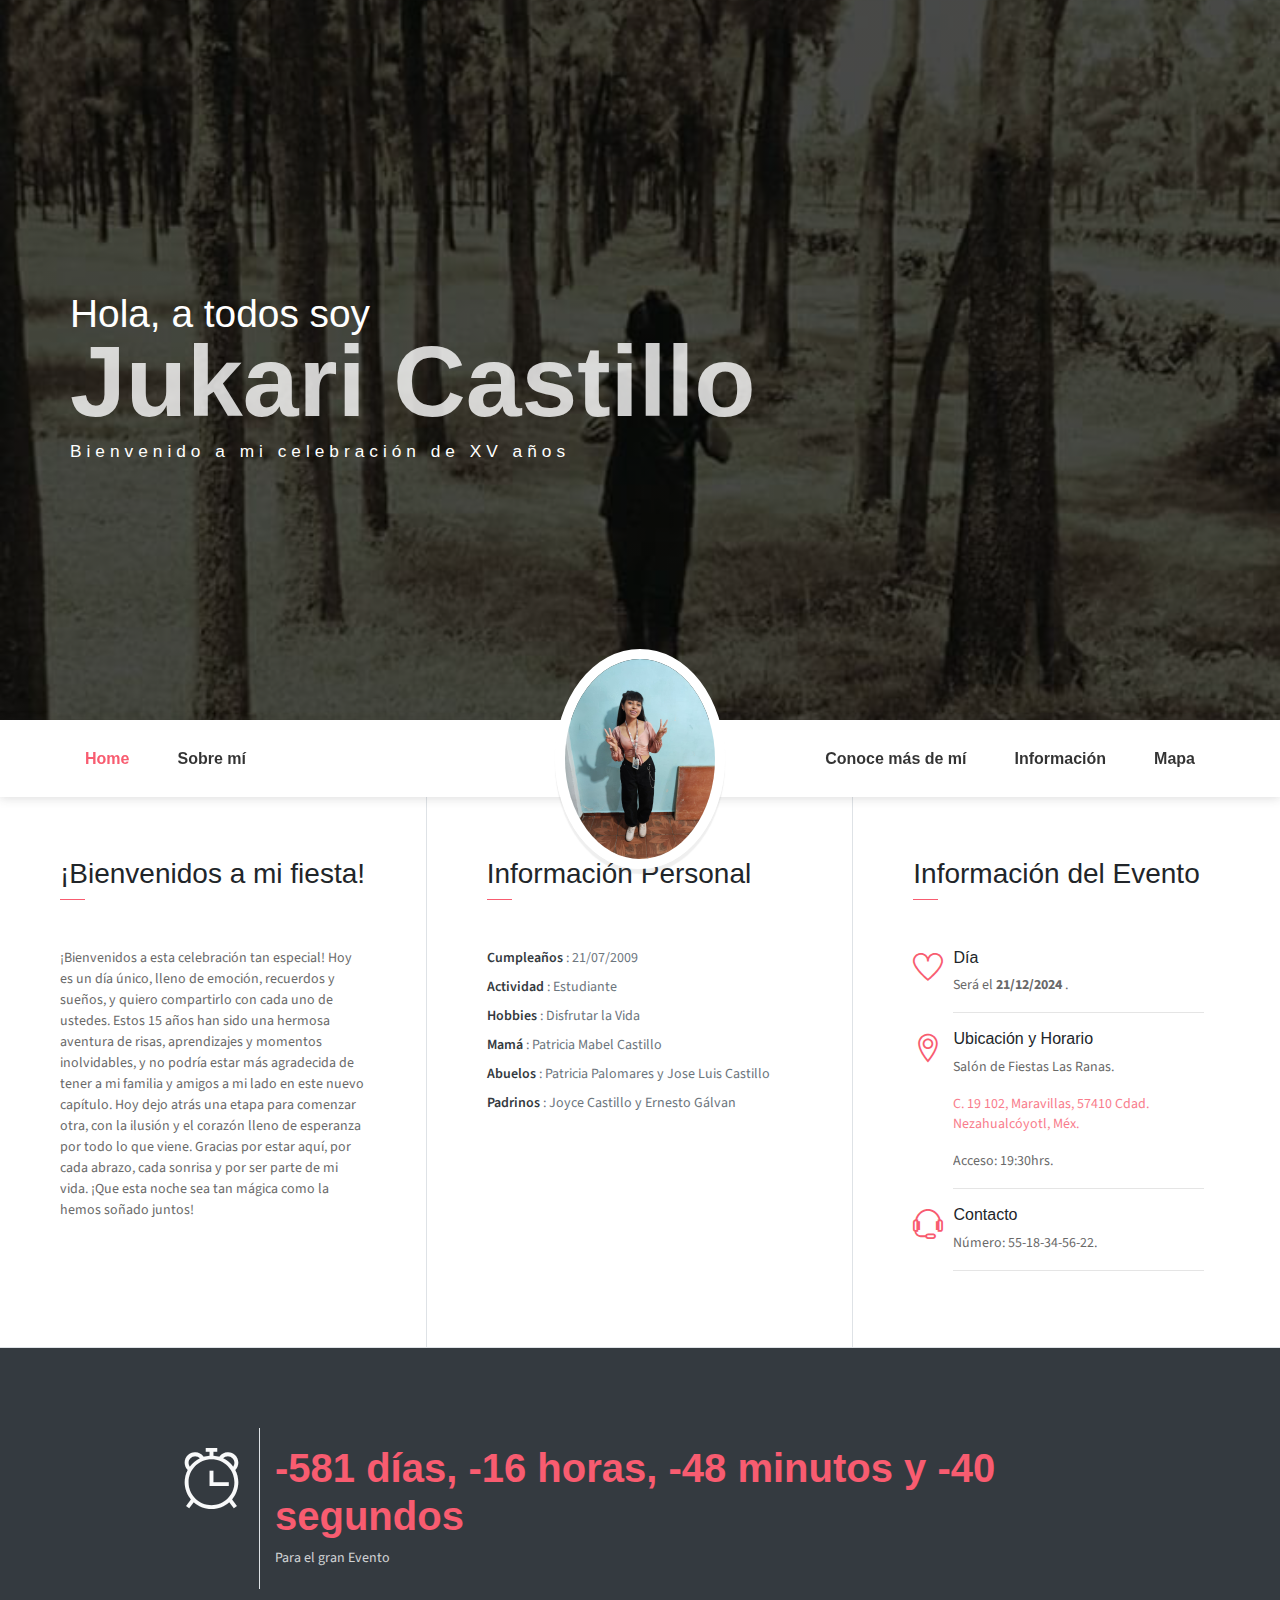
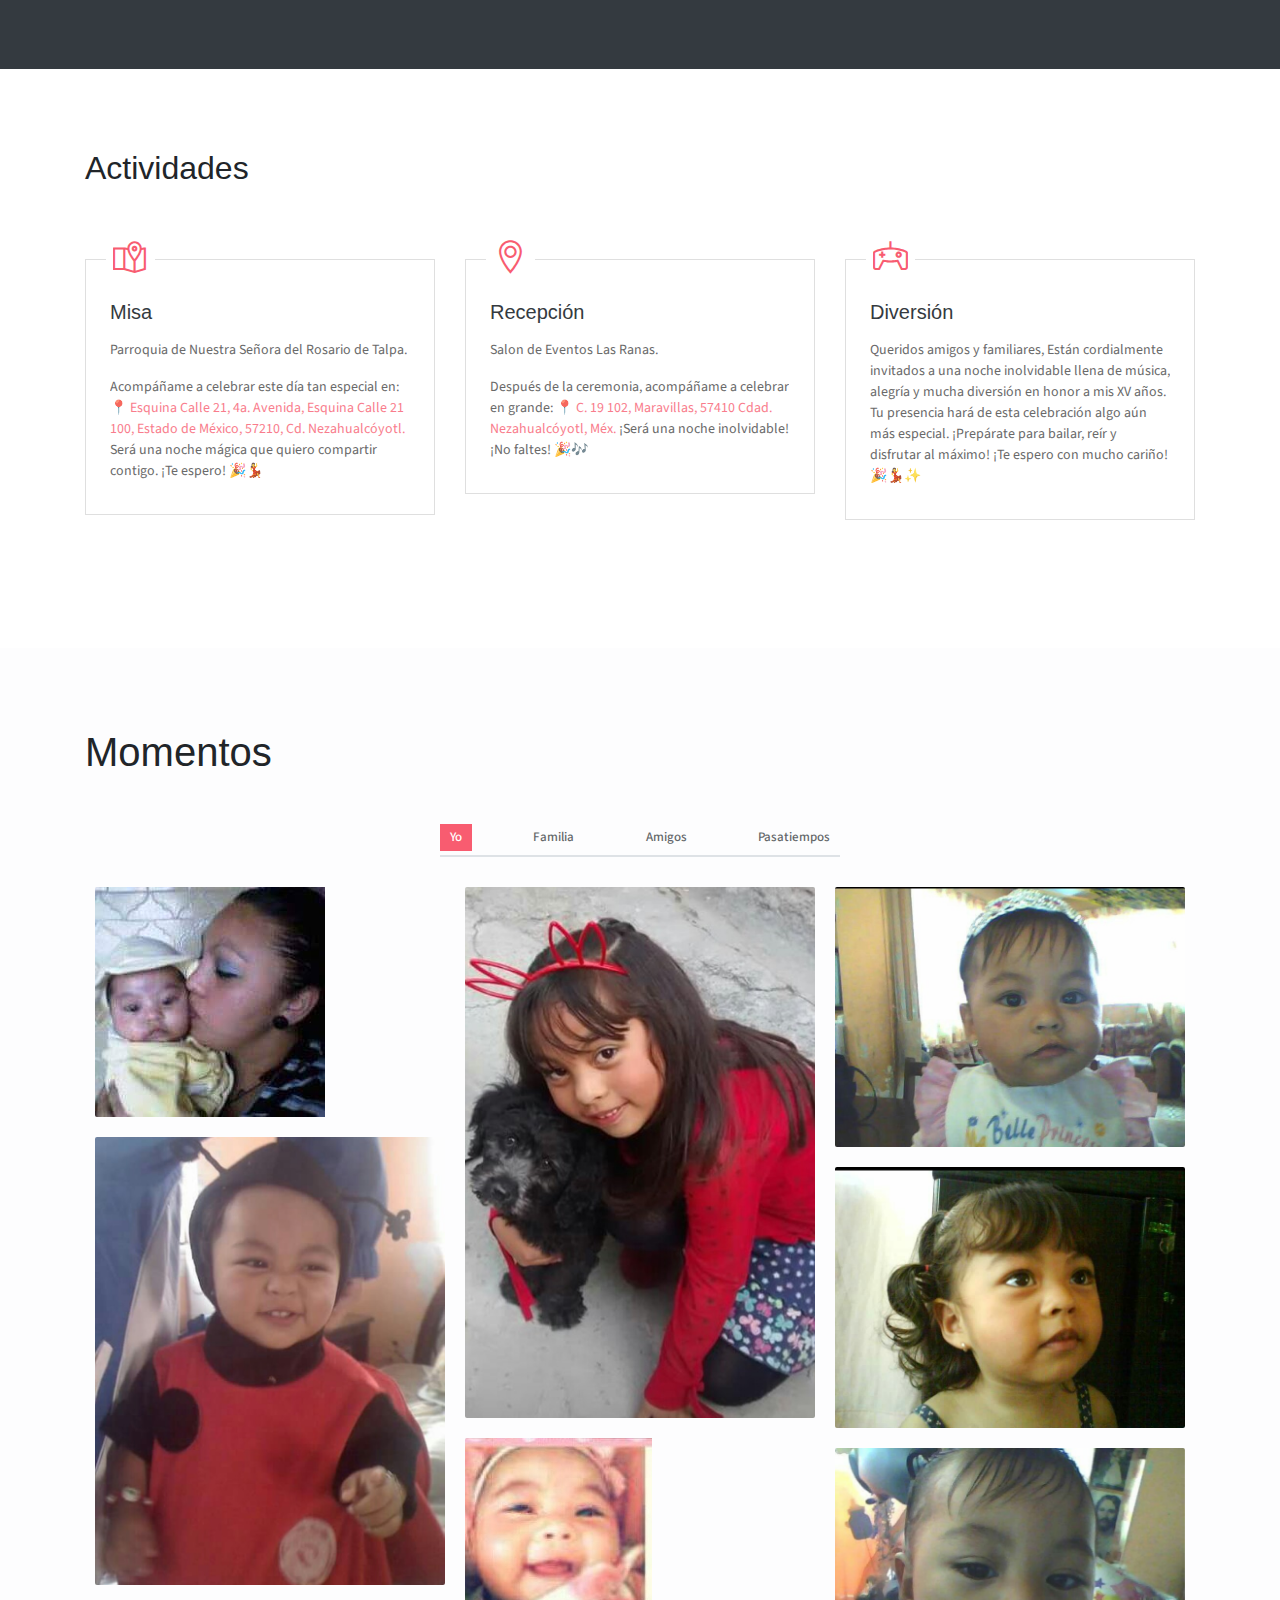
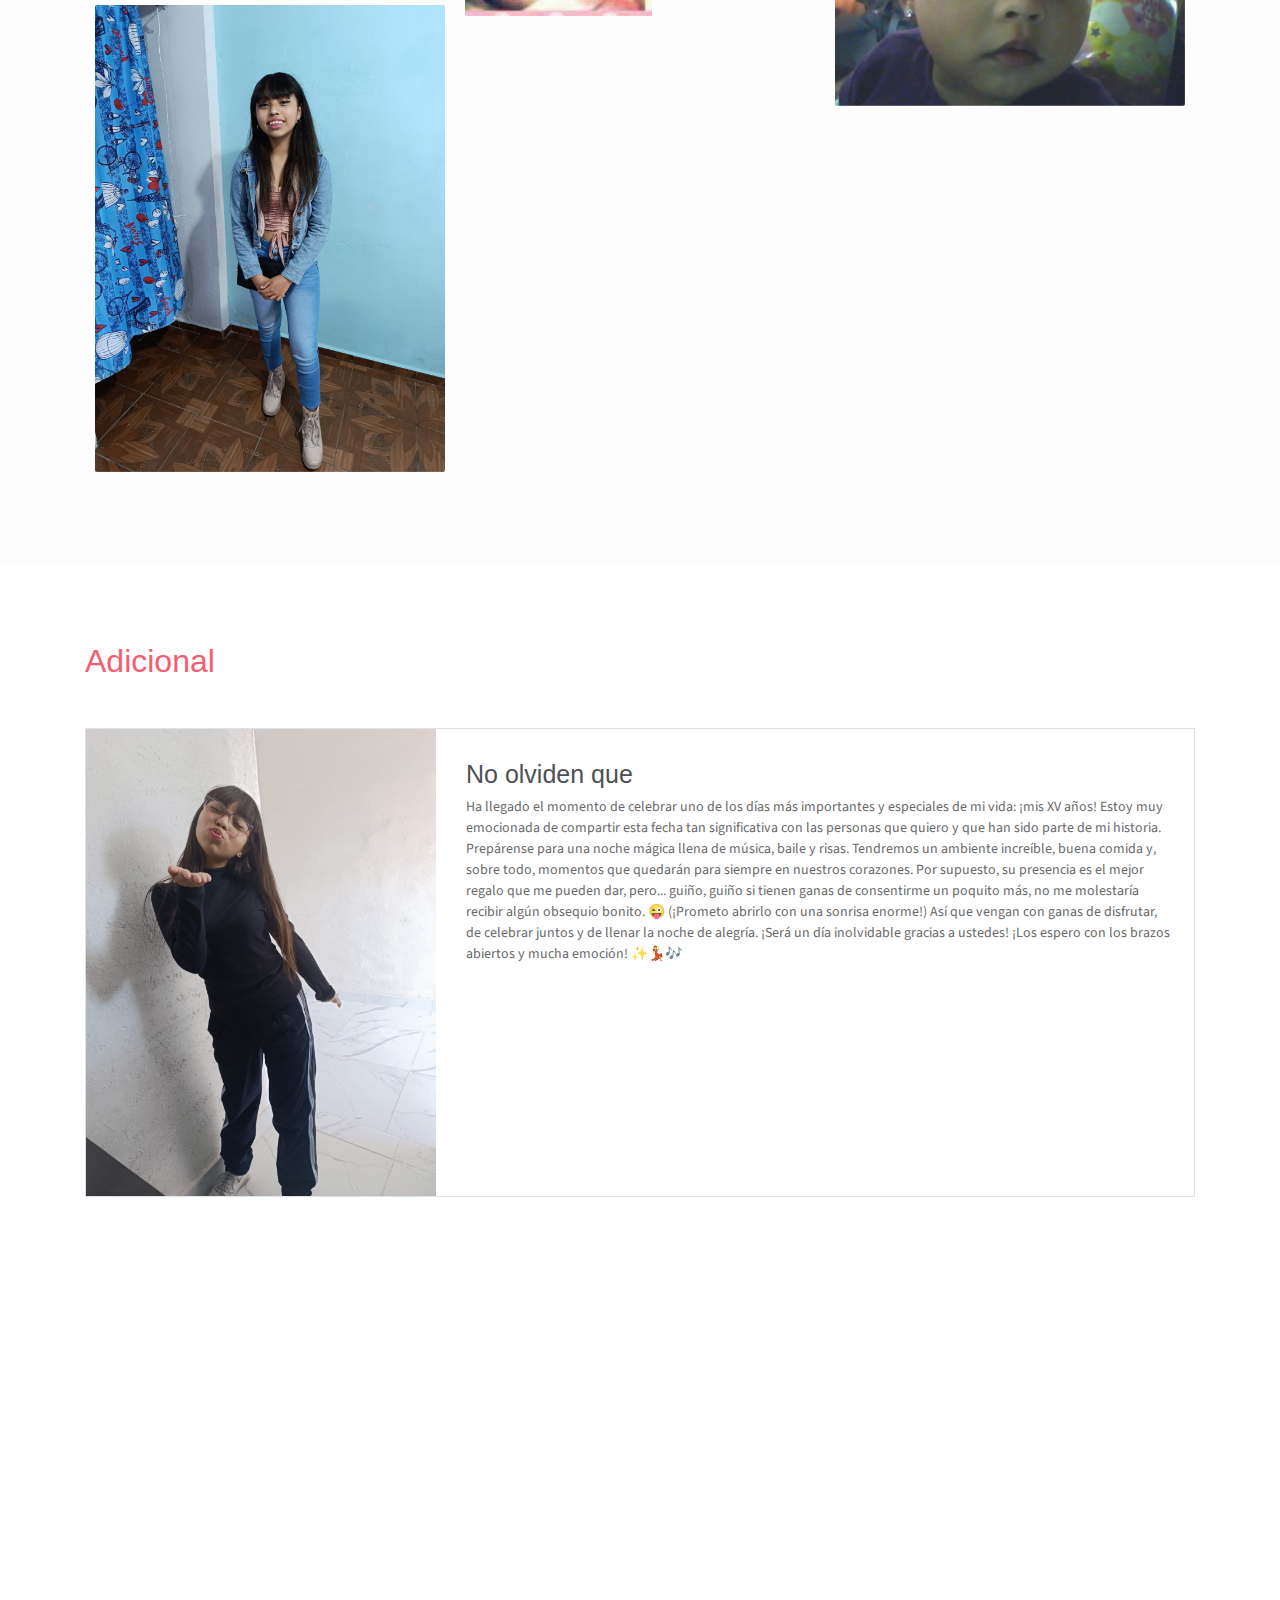
==== commit 811d53ba: "Ajustes" ====
--- a/public_html/index.html
+++ b/public_html/index.html
@@ -284,8 +284,9 @@
                             <h5 class="mb-3 card-title text-dark">Misa</h5>
                             <P class="subtitle">Parroquia de Nuestra Señora del Rosario de Talpa.</P>
                             <P class="subtitle">Acompáñame a celebrar este día tan especial en:
-                                📍 Esquina Calle 21, 4a. Avenida, Esquina Calle 21 100, Estado de México, 57210, Cd. Nezahualcóyotl.
-
+                                <a href="https://maps.app.goo.gl/RPhBgj8rmZCYh65g7" target="_blank">
+                                    📍 Esquina Calle 21, 4a. Avenida, Esquina Calle 21 100, Estado de México, 57210, Cd. Nezahualcóyotl.
+                                </a>
                                 Será una noche mágica que quiero compartir contigo. ¡Te espero! 🎉💃</P>
                         </div>
                     </div>
@@ -299,7 +300,9 @@
                             <h5 class="mb-3 card-title text-dark">Recepción</h5>
                             <P class="subtitle">Salon de Eventos Las Ranas.</P>
                             <P class="subtitle">Después de la ceremonia, acompáñame a celebrar en grande:
-                                📍 Calle 19 #102, Col. Maravillas, 57410, Cd. Nezahualcóyotl, Méx.
+                                <a href="https://maps.app.goo.gl/TgzqCqq9q6JfN1qT6" target="_blank">
+                                    📍 C. 19 102, Maravillas, 57410 Cdad. Nezahualcóyotl, Méx.
+                                </a>
 
                                 ¡Será una noche inolvidable! ¡No faltes! 🎉🎶</P>
                         </div>
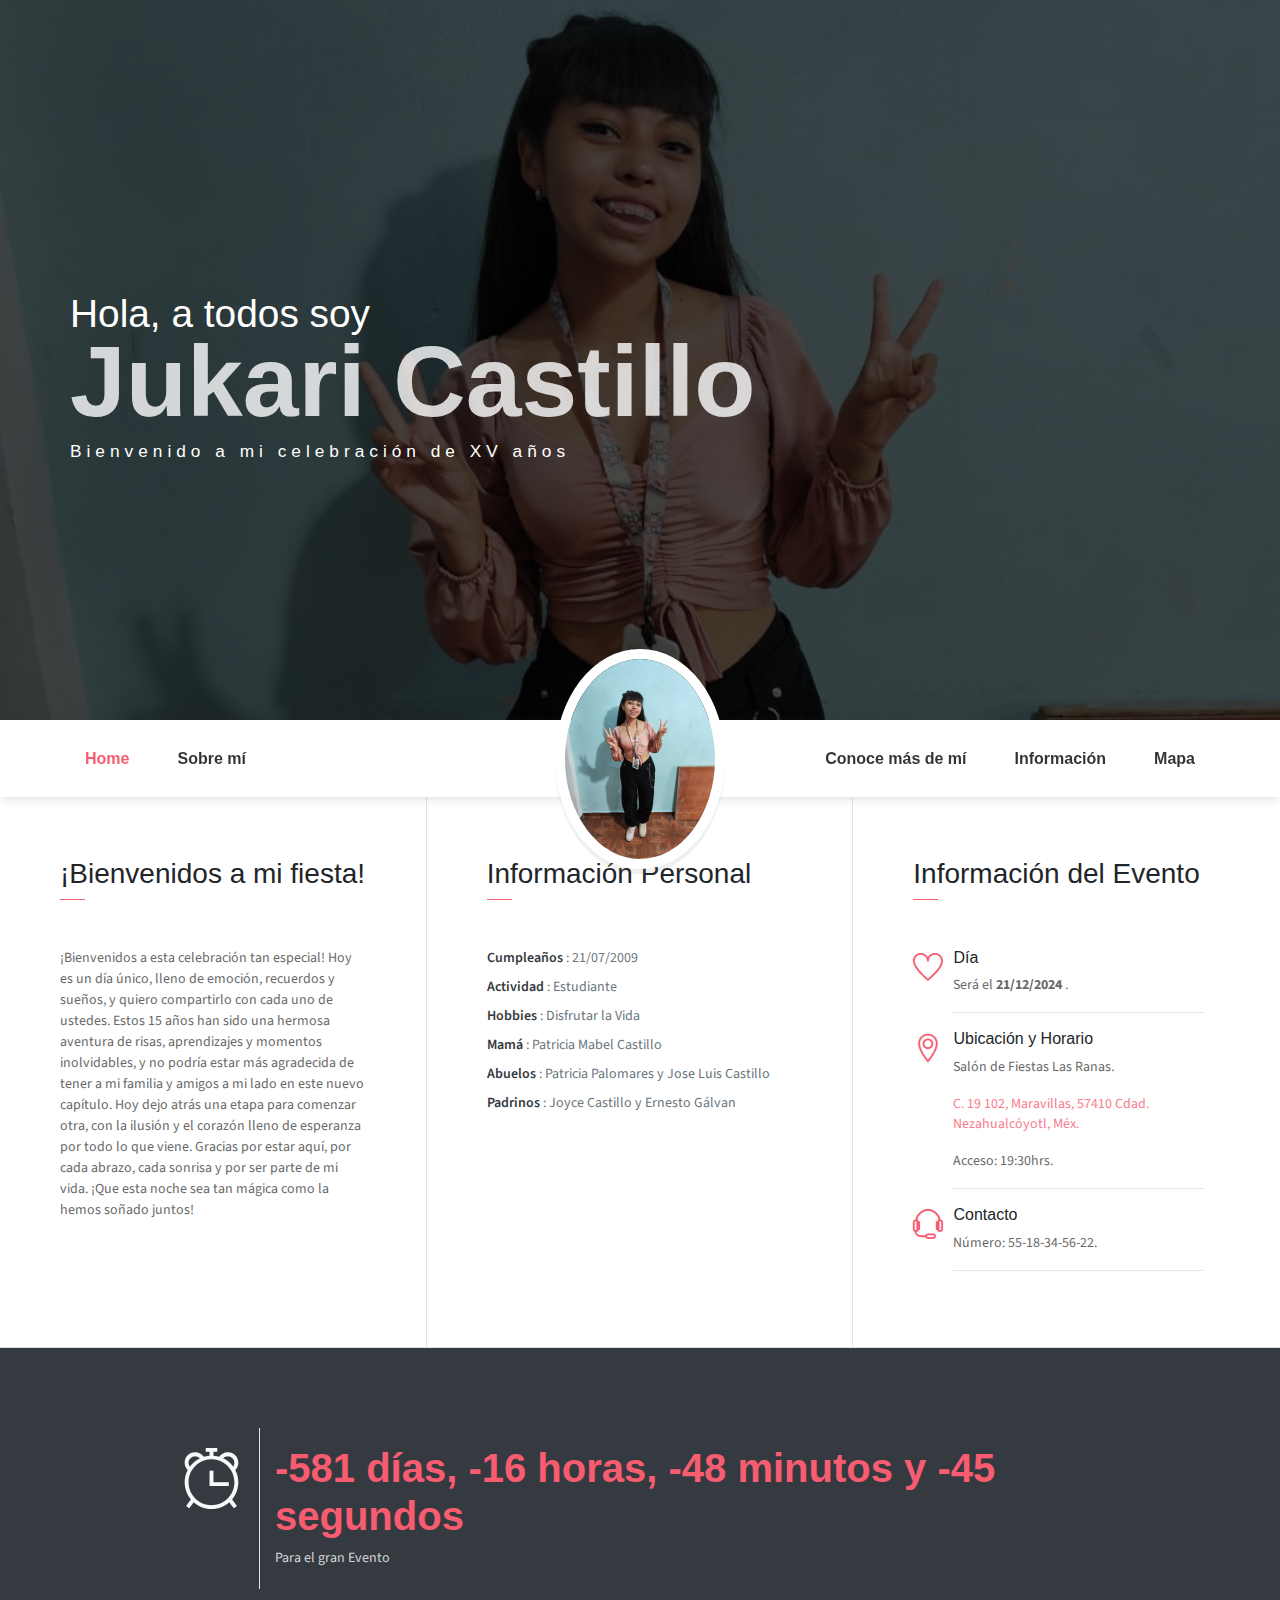
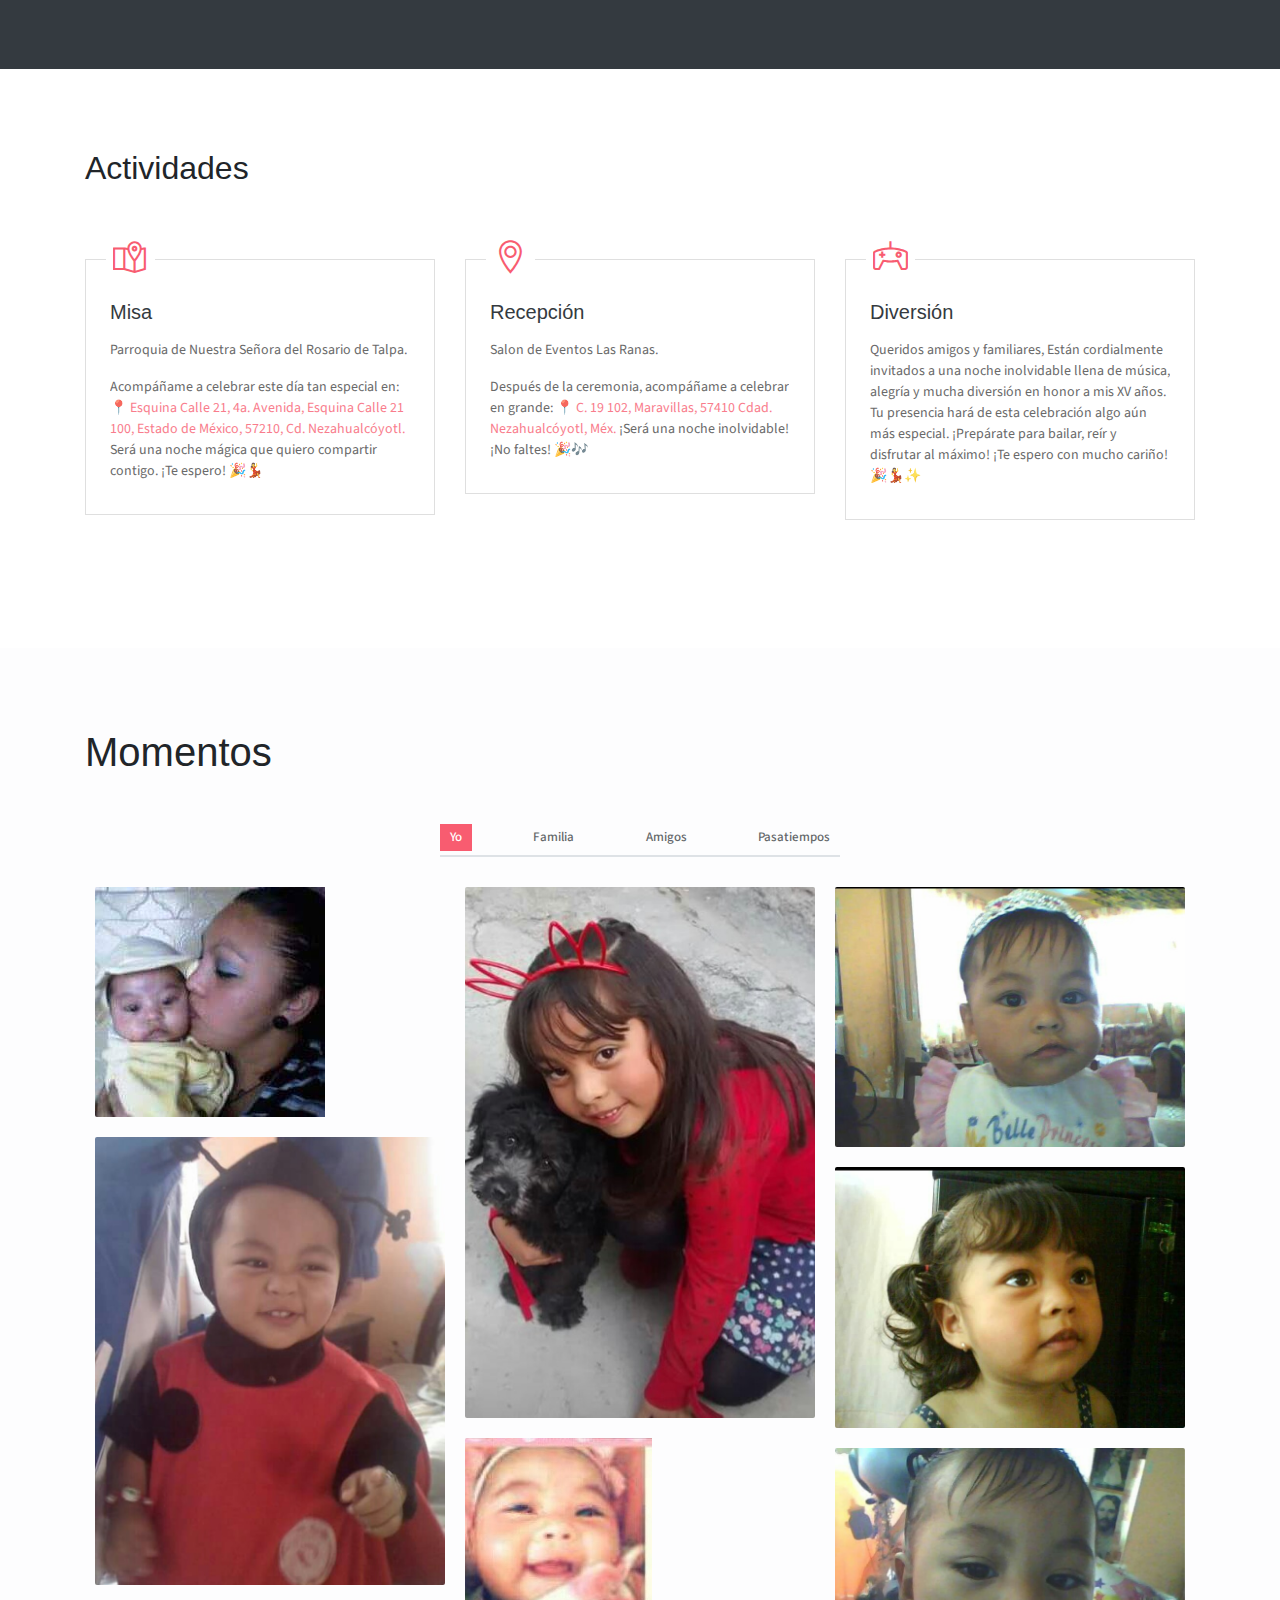
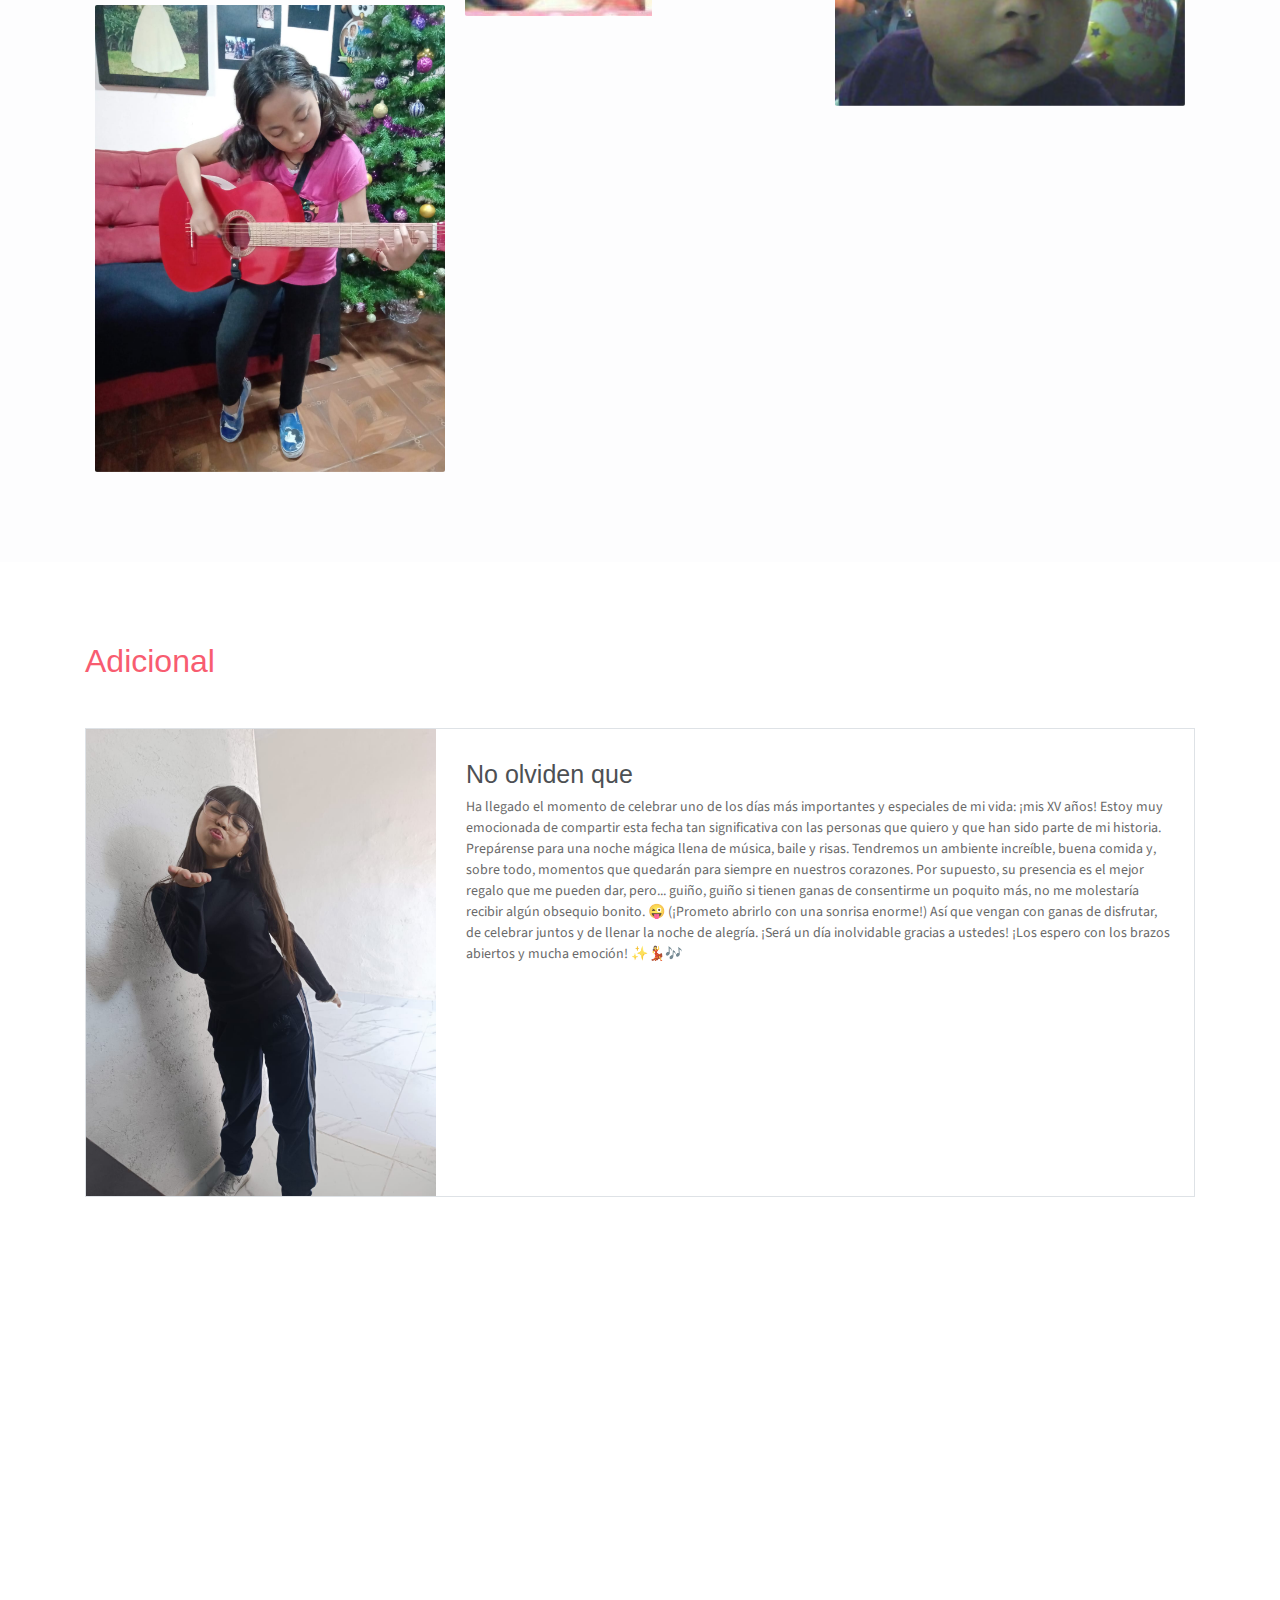
==== commit 9fe13ef3: "Ajustes" ====
--- a/public_html/index.html
+++ b/public_html/index.html
@@ -435,7 +435,7 @@
                                 <a class="img-popup" href="assets/imgs/Harumi5.jpg"></a>
                                 <div class="text-holder">
                                     <h6 class="title">Yo</h6>
-                                    <p class="subtitle">Expedita corporis doloremque velit in totam!</p>
+                                    <p class="subtitle"></p>
                                 </div>
                             </div>
                         </div>
@@ -447,7 +447,7 @@
                                 <a class="img-popup" href="assets/imgs/Harumi6.jpg"></a>
                                 <div class="text-holder">
                                     <h6 class="title">Familia</h6>
-                                    <p class="subtitle">Expedita corporis doloremque velit in totam!</p>
+                                    <p class="subtitle"></p>
                                 </div>
                             </div>
                         </div>
@@ -459,7 +459,7 @@
                                 <a class="img-popup" href="assets/imgs/Harumi1.jpg"></a>
                                 <div class="text-holder">
                                     <h6 class="title">Amigos</h6>
-                                    <p class="subtitle">Expedita corporis doloremque velit in totam!</p>
+                                    <p class="subtitle"></p>
                                 </div>
                             </div>
                         </div>
@@ -471,7 +471,7 @@
                                 <a class="img-popup" href="assets/imgs/Harumi7.jpg"></a>
                                 <div class="text-holder">
                                     <h6 class="title">Pasatiempos</h6>
-                                    <p class="subtitle">Expedita corporis doloremque velit in totam!</p>
+                                    <p class="subtitle"></p>
                                 </div>
                             </div>
                         </div>
@@ -484,7 +484,7 @@
                                 <a class="img-popup" href="assets/imgs/Harumi2.jpg"></a>
                                 <div class="text-holder">
                                     <h6 class="title">Familia</h6>
-                                    <p class="subtitle">Expedita corporis doloremque velit in totam!</p>
+                                    <p class="subtitle"></p>
                                 </div>
                             </div>
                         </div>
@@ -496,7 +496,7 @@
                                 <a class="img-popup" href="assets/imgs/Harumi8.jpg"></a>
                                 <div class="text-holder">
                                     <h6 class="title">Amigos</h6>
-                                    <p class="subtitle">Expedita corporis doloremque velit in totam!</p>
+                                    <p class="subtitle"></p>
                                 </div>
                             </div>
                         </div>
@@ -508,7 +508,7 @@
                                 <a class="img-popup" href="assets/imgs/Harumi3.jpg"></a>
                                 <div class="text-holder">
                                     <h6 class="title">Familia</h6>
-                                    <p class="subtitle">Expedita corporis doloremque velit in totam!</p>
+                                    <p class="subtitle"></p>
                                 </div>
                             </div>
                         </div>
@@ -520,7 +520,7 @@
                                 <a class="img-popup" href="assets/imgs/Harumi4.jpg"></a>
                                 <div class="text-holder">
                                     <h6 class="title">Familia</h6>
-                                    <p class="subtitle">Expedita corporis doloremque velit in totam!</p>
+                                    <p class="subtitle"></p>
                                 </div>
                             </div>
                         </div>
@@ -533,7 +533,7 @@
                                 <a class="img-popup" href="assets/imgs/Harumi9.jpg"></a>
                                 <div class="text-holder">
                                     <h6 class="title">Yo</h6>
-                                    <p class="subtitle">Expedita corporis doloremque velit in totam!</p>
+                                    <p class="subtitle"></p>
                                 </div>
                             </div>
                         </div>
@@ -545,7 +545,7 @@
                                 <a class="img-popup" href="assets/imgs/bHarumi10.jpg"></a>
                                 <div class="text-holder">
                                     <h6 class="title">Yo</h6>
-                                    <p class="subtitle">Expedita corporis doloremque velit in totam!</p>
+                                    <p class="subtitle"></p>
                                 </div>
                             </div>
                         </div>
@@ -557,7 +557,7 @@
                                 <a class="img-popup" href="assets/imgs/Harumi11.jpg"></a>
                                 <div class="text-holder">
                                     <h6 class="title">Yo</h6>
-                                    <p class="subtitle">Expedita corporis doloremque velit in totam!</p>
+                                    <p class="subtitle"></p>
                                 </div>
                             </div>
                         </div>
@@ -569,7 +569,7 @@
                                 <a class="img-popup" href="assets/imgs/Harumi13.jpg"></a>
                                 <div class="text-holder">
                                     <h6 class="title">Yo</h6>
-                                    <p class="subtitle">Expedita corporis doloremque velit in totam!</p>
+                                    <p class="subtitle"></p>
                                 </div>
                             </div>
                         </div>
@@ -581,7 +581,7 @@
                                 <a class="img-popup" href="assets/imgs/Harumi14.jpg"></a>
                                 <div class="text-holder">
                                     <h6 class="title">Yo</h6>
-                                    <p class="subtitle">Expedita corporis doloremque velit in totam!</p>
+                                    <p class="subtitle"></p>
                                 </div>
                             </div>
                         </div>
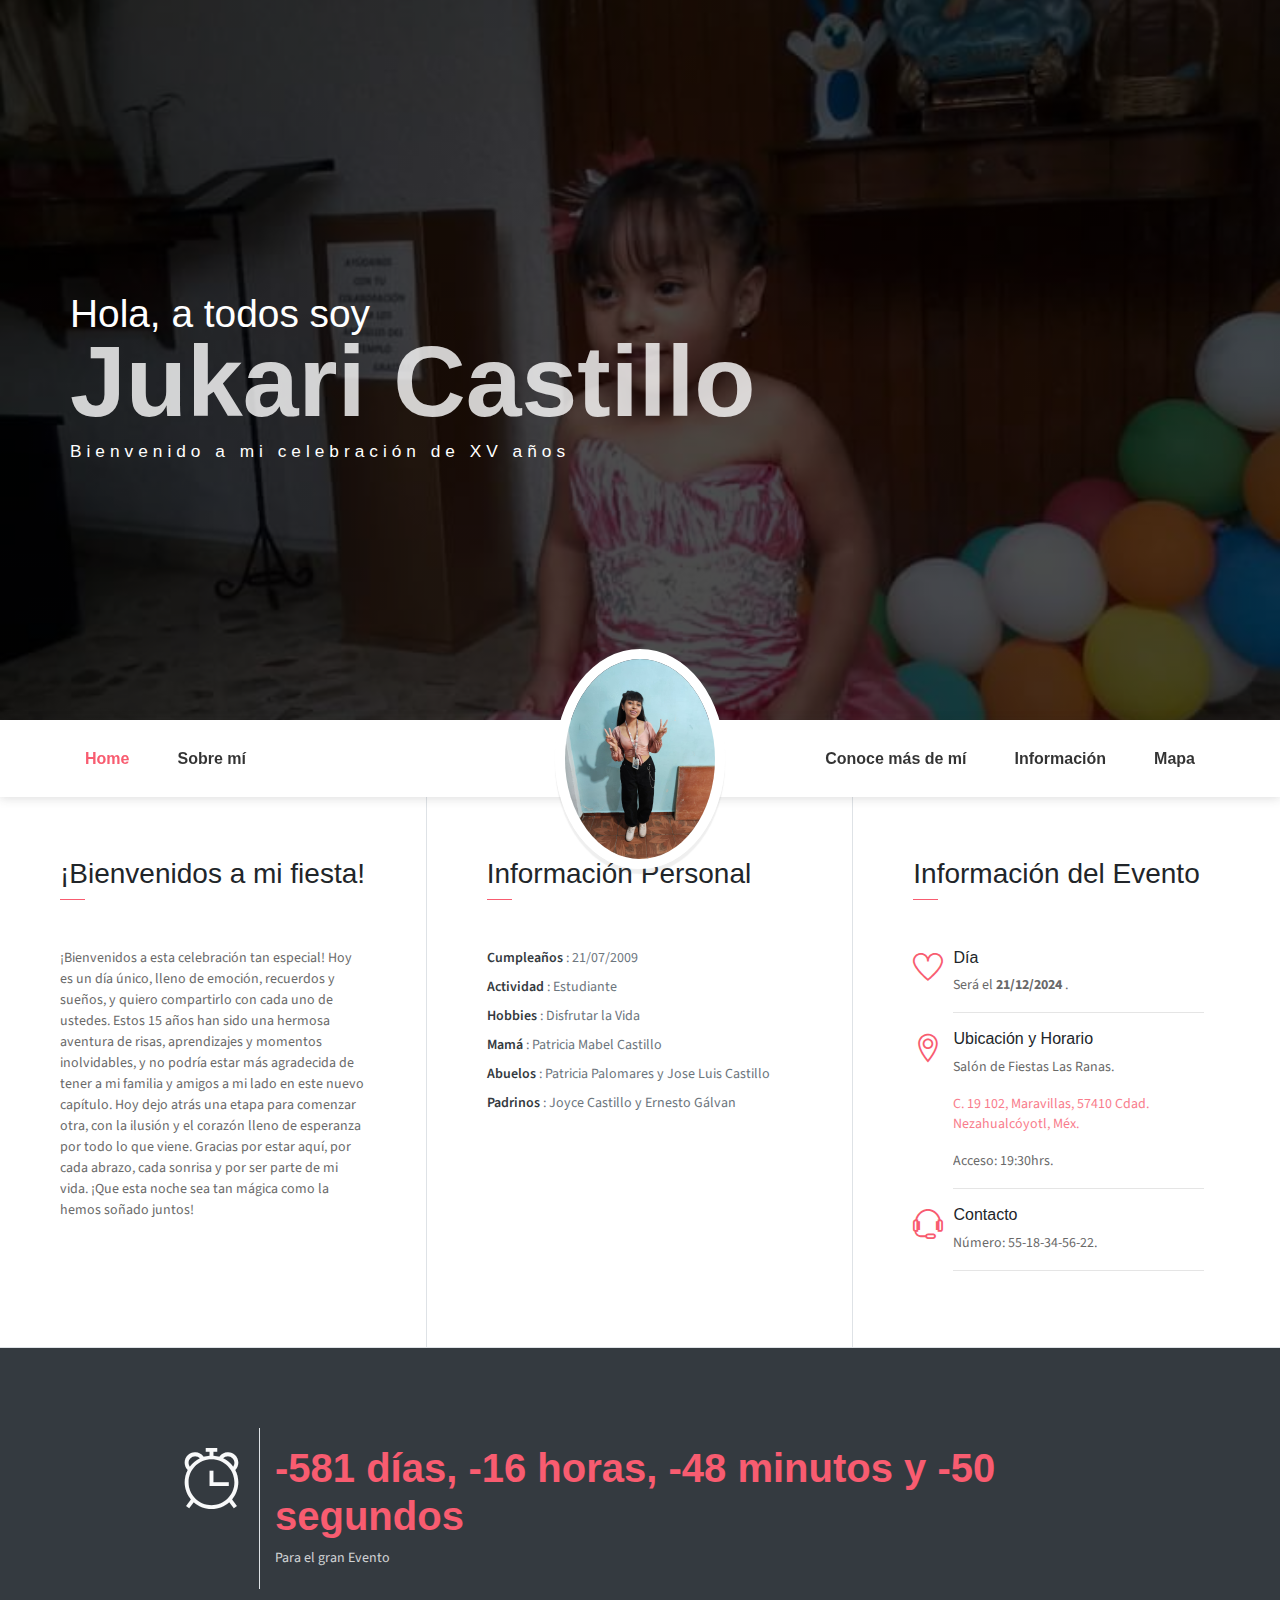
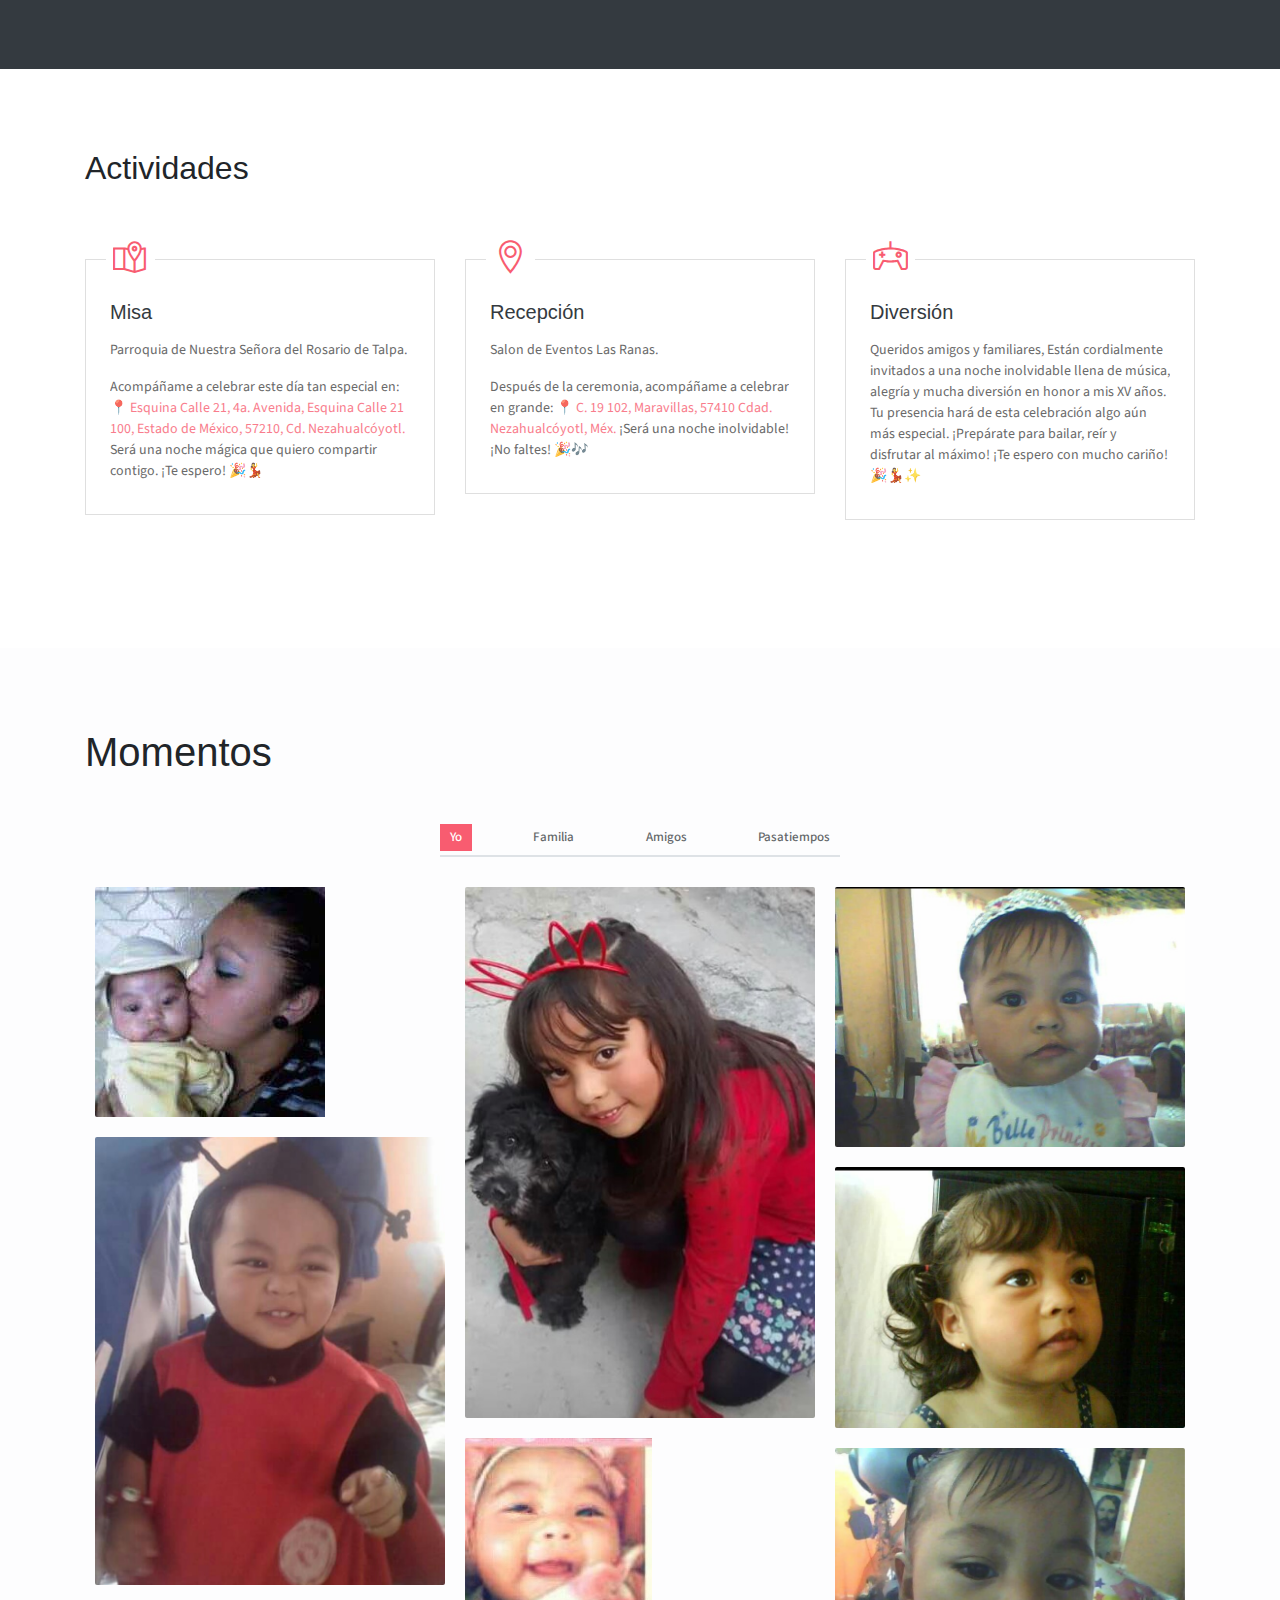
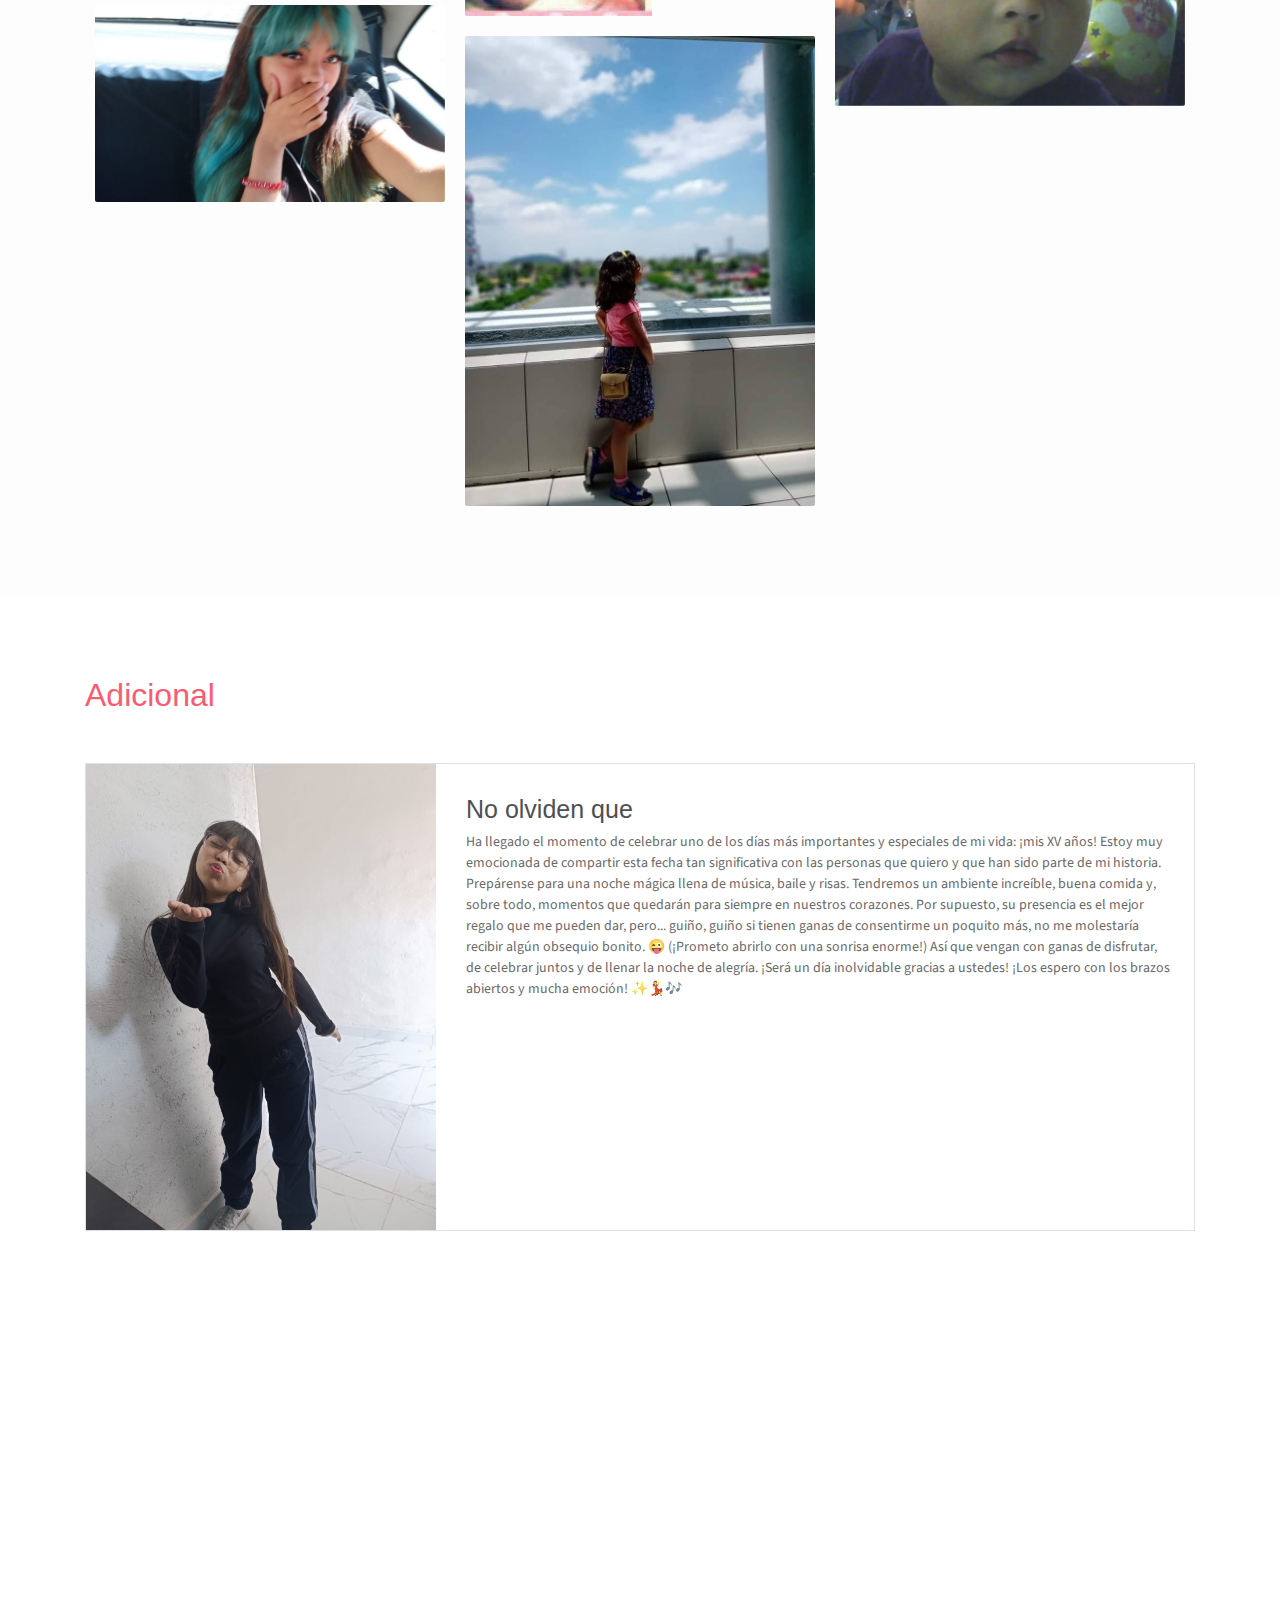
==== commit c14a1a7d: "Ajustes" ====
--- a/public_html/index.html
+++ b/public_html/index.html
@@ -538,6 +538,18 @@
                             </div>
                         </div>
                     </div>
+                    <div class="col-md-6 col-lg-4 branding new">
+                        <div class="portfolio-item">
+                            <img src="assets/imgs/Harumi20.jpg" class="img-fluid" alt="Download free bootstrap 4 admin dashboard, free boootstrap 4 templates">
+                            <div class="content-holder">
+                                <a class="img-popup" href="assets/imgs/Harumi20.jpg"></a>
+                                <div class="text-holder">
+                                    <h6 class="title">Yo</h6>
+                                    <p class="subtitle"></p>
+                                </div>
+                            </div>
+                        </div>
+                    </div>
                     <div class="col-md-6 col-lg-4 branding">
                         <div class="portfolio-item">
                             <img src="assets/imgs/Harumi10.jpg" class="img-fluid" alt="Download free bootstrap 4 admin dashboard, free boootstrap 4 templates">
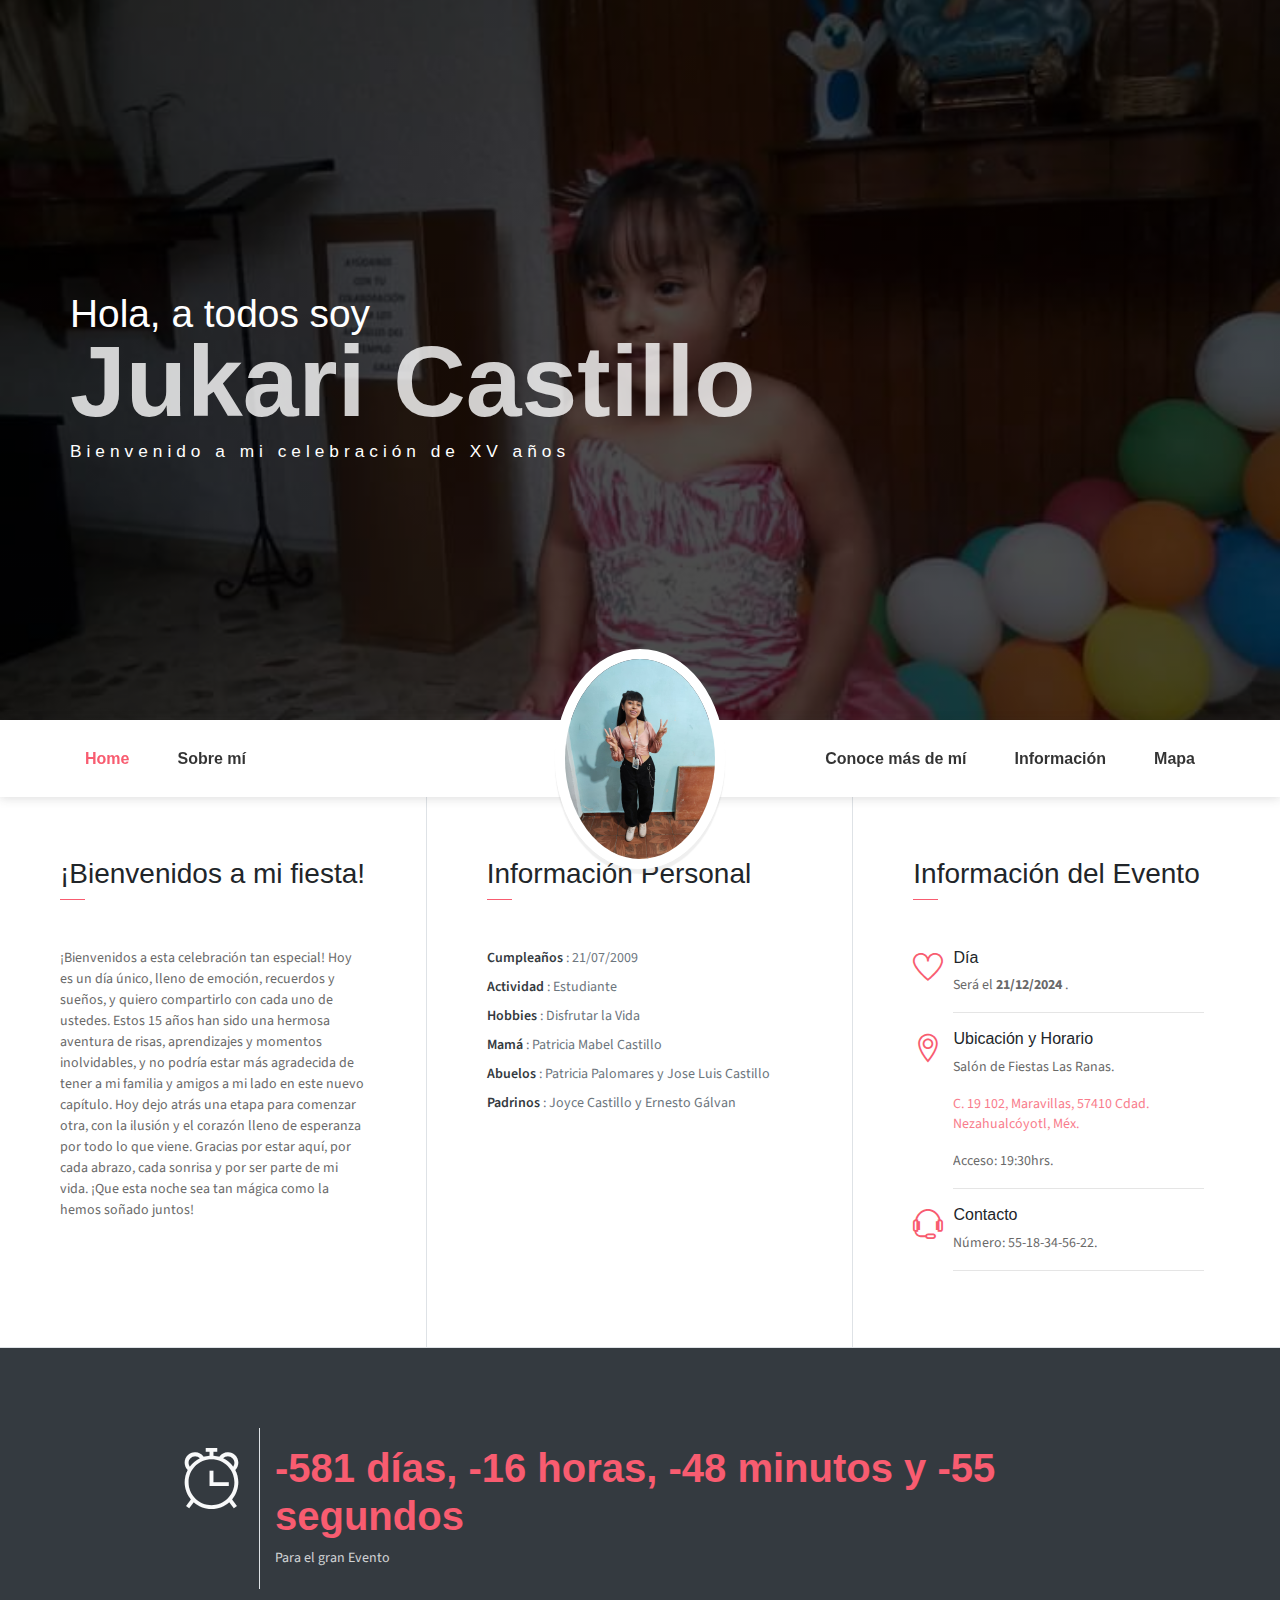
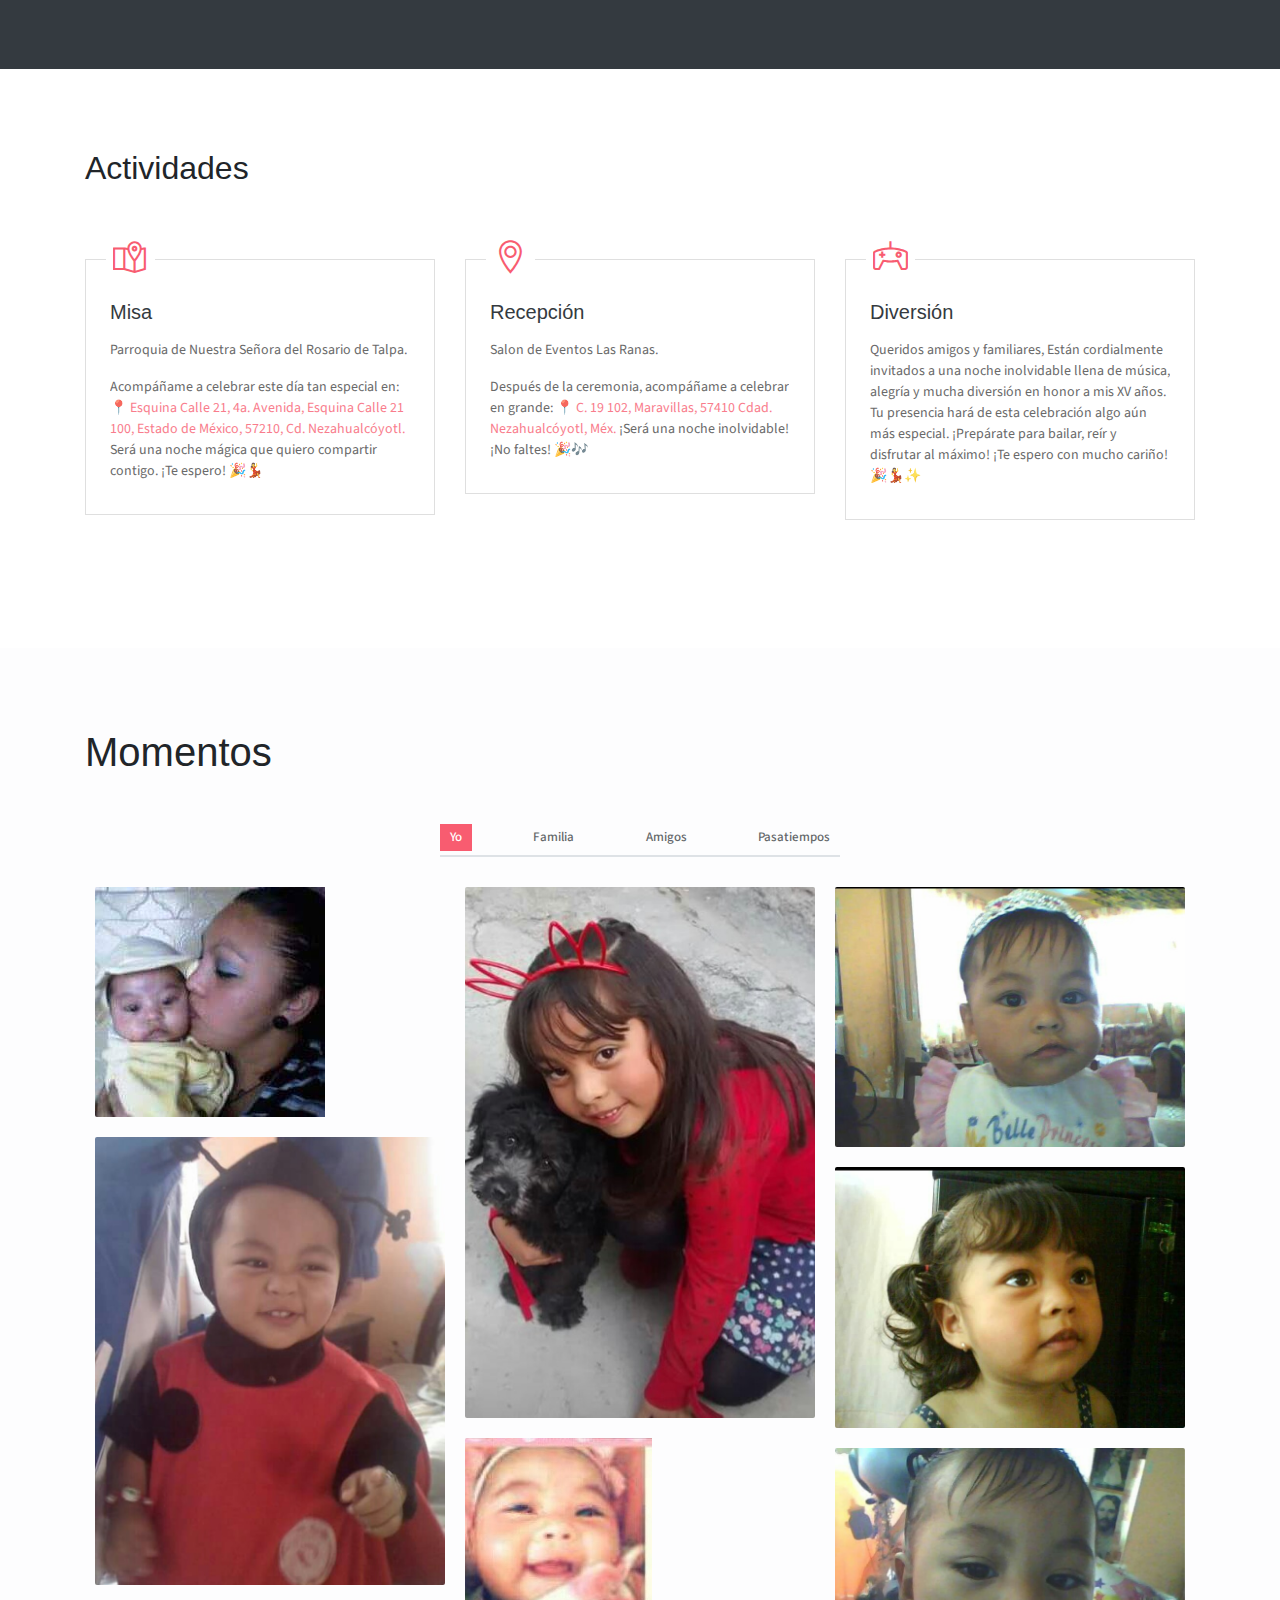
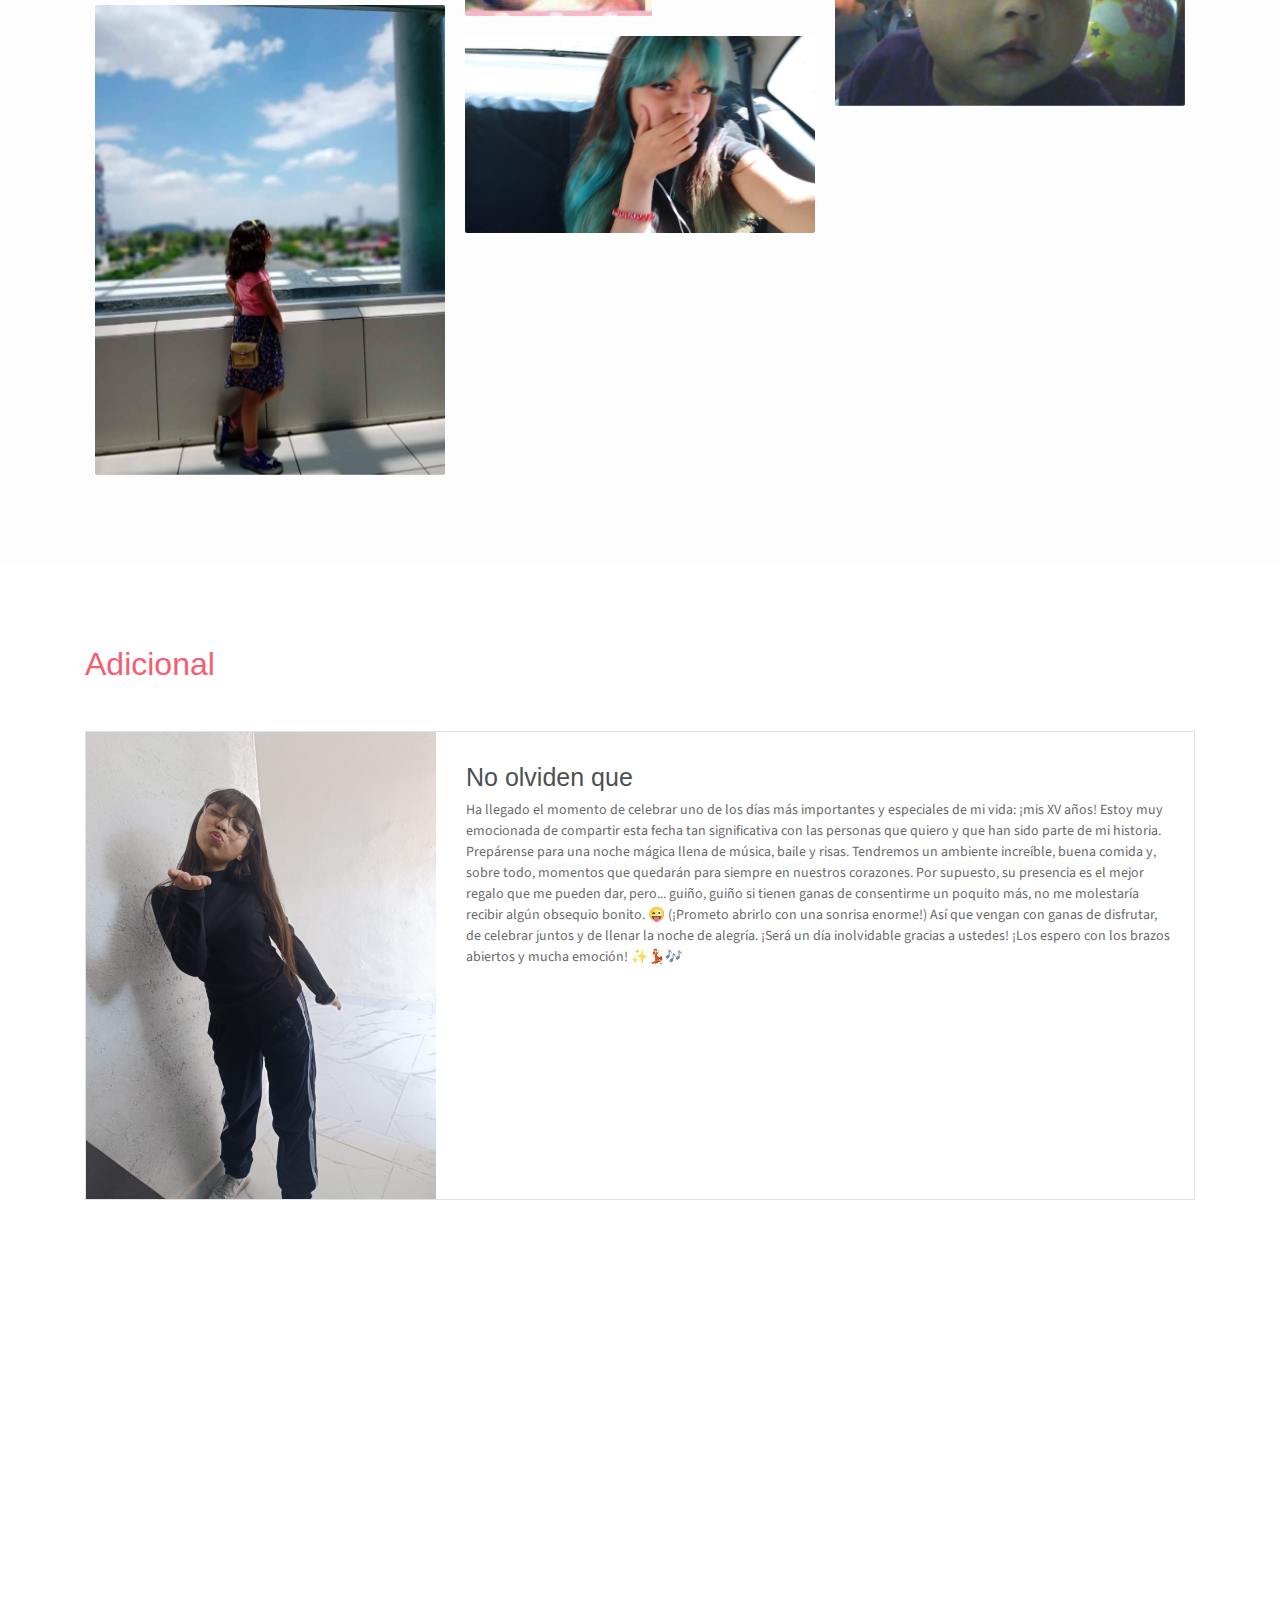
==== commit 11964b84: "Ajustes" ====
--- a/public_html/index.html
+++ b/public_html/index.html
@@ -540,33 +540,33 @@
                     </div>
                     <div class="col-md-6 col-lg-4 branding new">
                         <div class="portfolio-item">
+                            <img src="assets/imgs/Harumi11.jpg" class="img-fluid" alt="Download free bootstrap 4 admin dashboard, free boootstrap 4 templates">
+                            <div class="content-holder">
+                                <a class="img-popup" href="assets/imgs/Harumi11.jpg"></a>
+                                <div class="text-holder">
+                                    <h6 class="title">Yo</h6>
+                                    <p class="subtitle"></p>
+                                </div>
+                            </div>
+                        </div>
+                    </div>
+                    <div class="col-md-6 col-lg-4 branding">
+                        <div class="portfolio-item">
+                            <img src="assets/imgs/Harumi10.jpg" class="img-fluid" alt="Download free bootstrap 4 admin dashboard, free boootstrap 4 templates">
+                            <div class="content-holder">
+                                <a class="img-popup" href="assets/imgs/bHarumi10.jpg"></a>
+                                <div class="text-holder">
+                                    <h6 class="title">Yo</h6>
+                                    <p class="subtitle"></p>
+                                </div>
+                            </div>
+                        </div>
+                    </div>
+                    <div class="col-md-6 col-lg-4 branding new">
+                        <div class="portfolio-item">
                             <img src="assets/imgs/Harumi20.jpg" class="img-fluid" alt="Download free bootstrap 4 admin dashboard, free boootstrap 4 templates">
                             <div class="content-holder">
                                 <a class="img-popup" href="assets/imgs/Harumi20.jpg"></a>
-                                <div class="text-holder">
-                                    <h6 class="title">Yo</h6>
-                                    <p class="subtitle"></p>
-                                </div>
-                            </div>
-                        </div>
-                    </div>
-                    <div class="col-md-6 col-lg-4 branding">
-                        <div class="portfolio-item">
-                            <img src="assets/imgs/Harumi10.jpg" class="img-fluid" alt="Download free bootstrap 4 admin dashboard, free boootstrap 4 templates">
-                            <div class="content-holder">
-                                <a class="img-popup" href="assets/imgs/bHarumi10.jpg"></a>
-                                <div class="text-holder">
-                                    <h6 class="title">Yo</h6>
-                                    <p class="subtitle"></p>
-                                </div>
-                            </div>
-                        </div>
-                    </div>
-                    <div class="col-md-6 col-lg-4 branding new">
-                        <div class="portfolio-item">
-                            <img src="assets/imgs/Harumi11.jpg" class="img-fluid" alt="Download free bootstrap 4 admin dashboard, free boootstrap 4 templates">
-                            <div class="content-holder">
-                                <a class="img-popup" href="assets/imgs/Harumi11.jpg"></a>
                                 <div class="text-holder">
                                     <h6 class="title">Yo</h6>
                                     <p class="subtitle"></p>
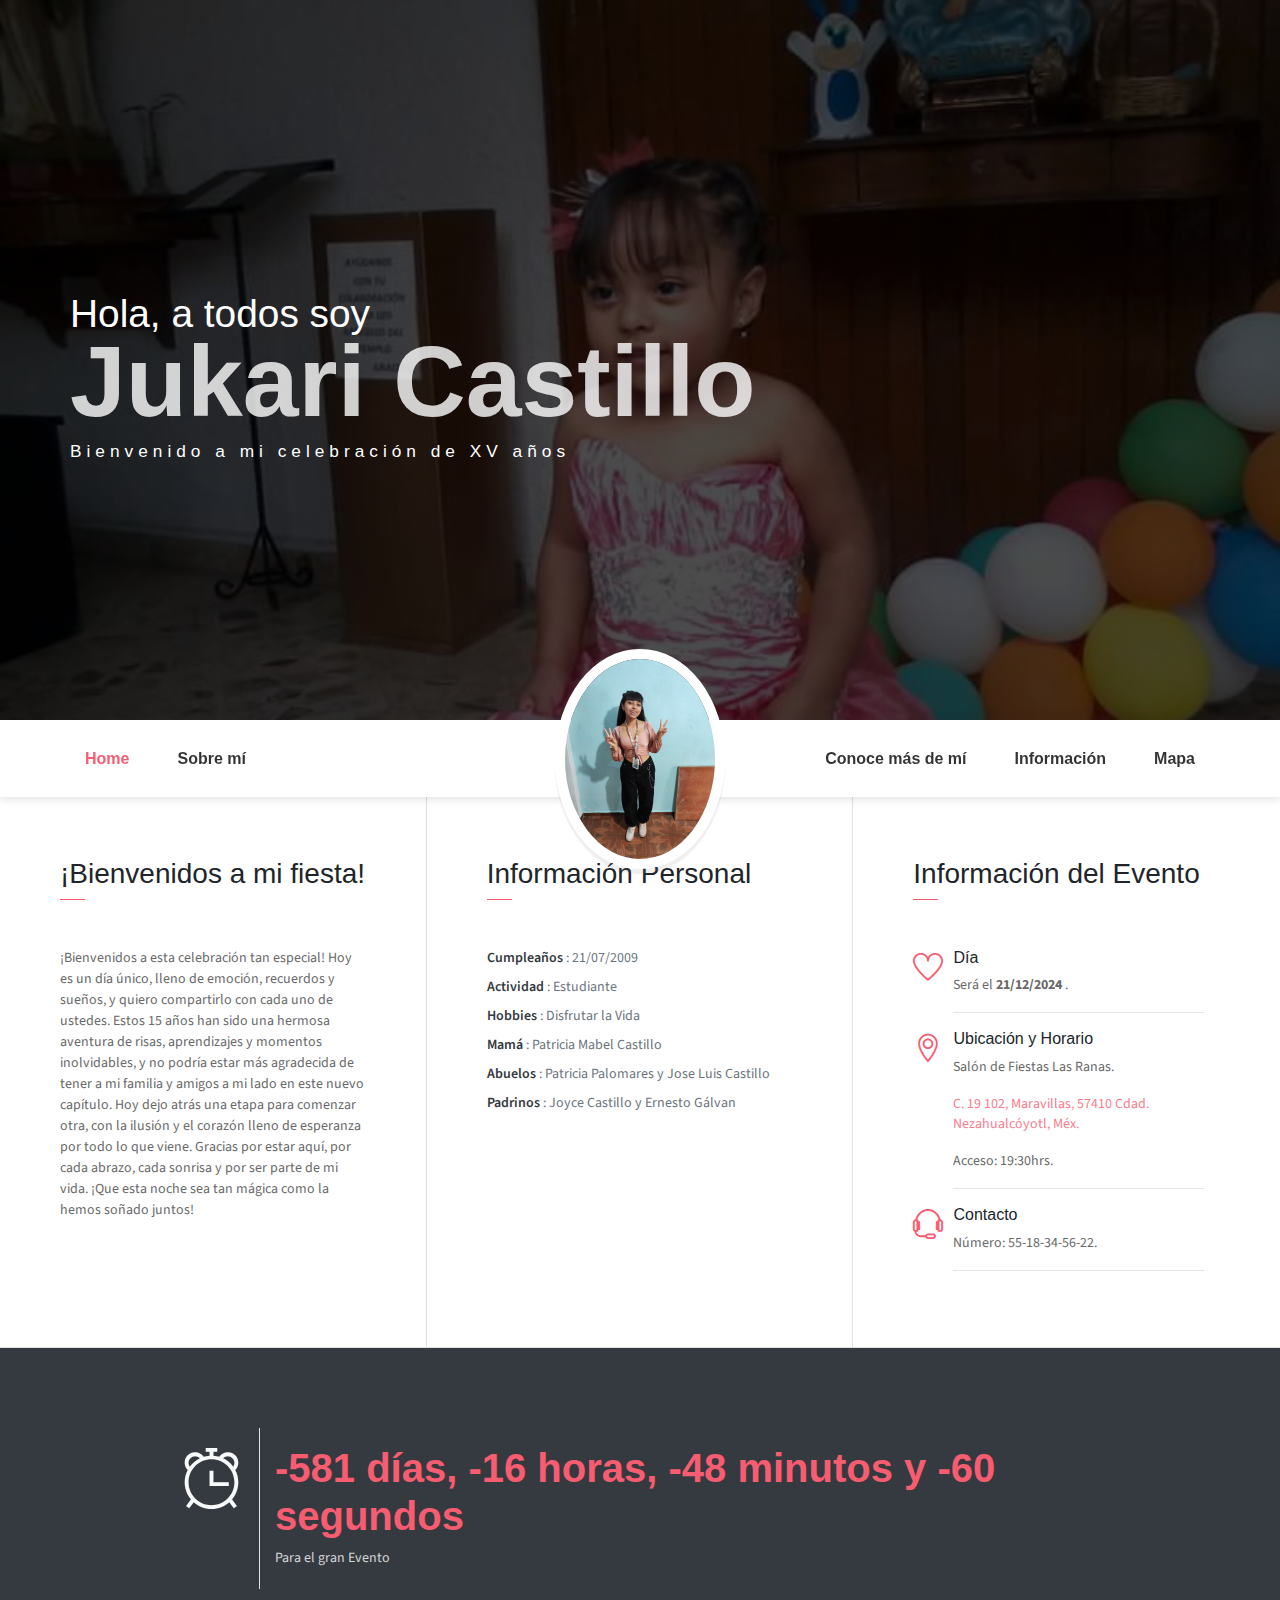
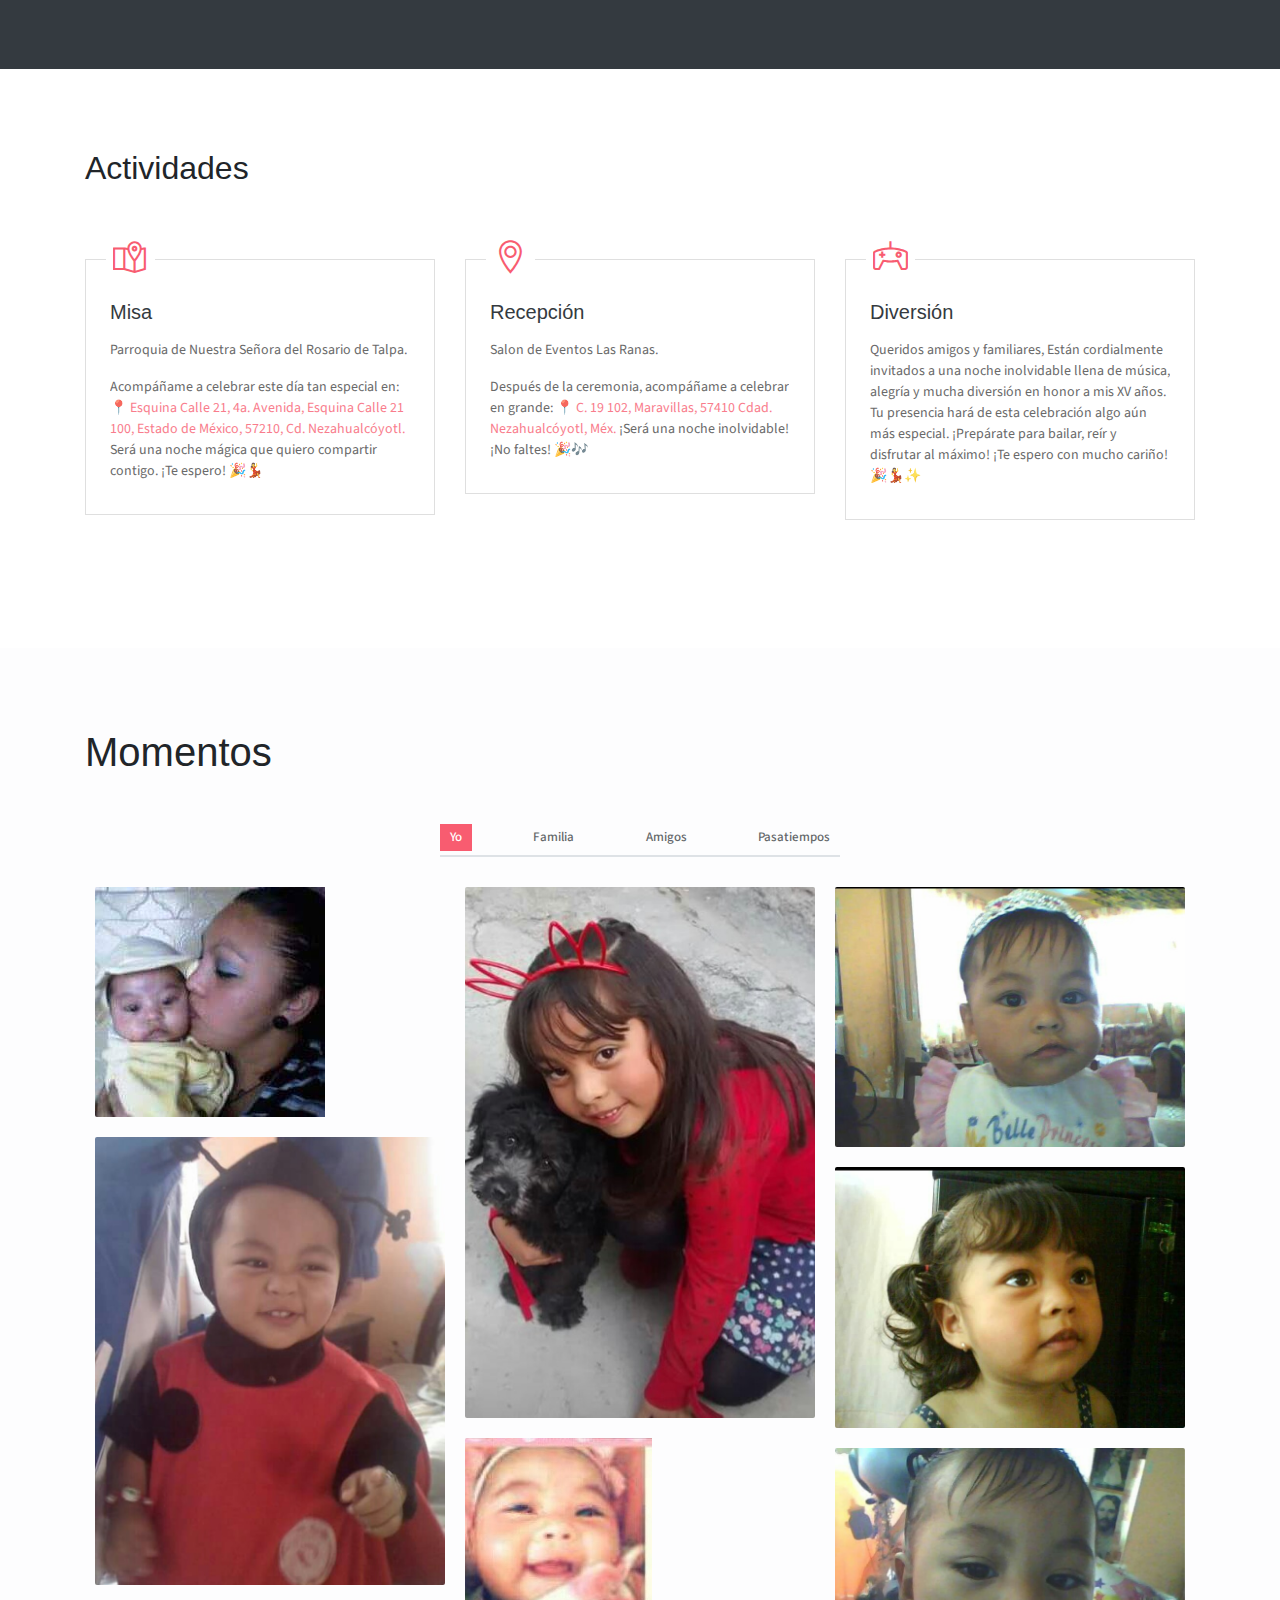
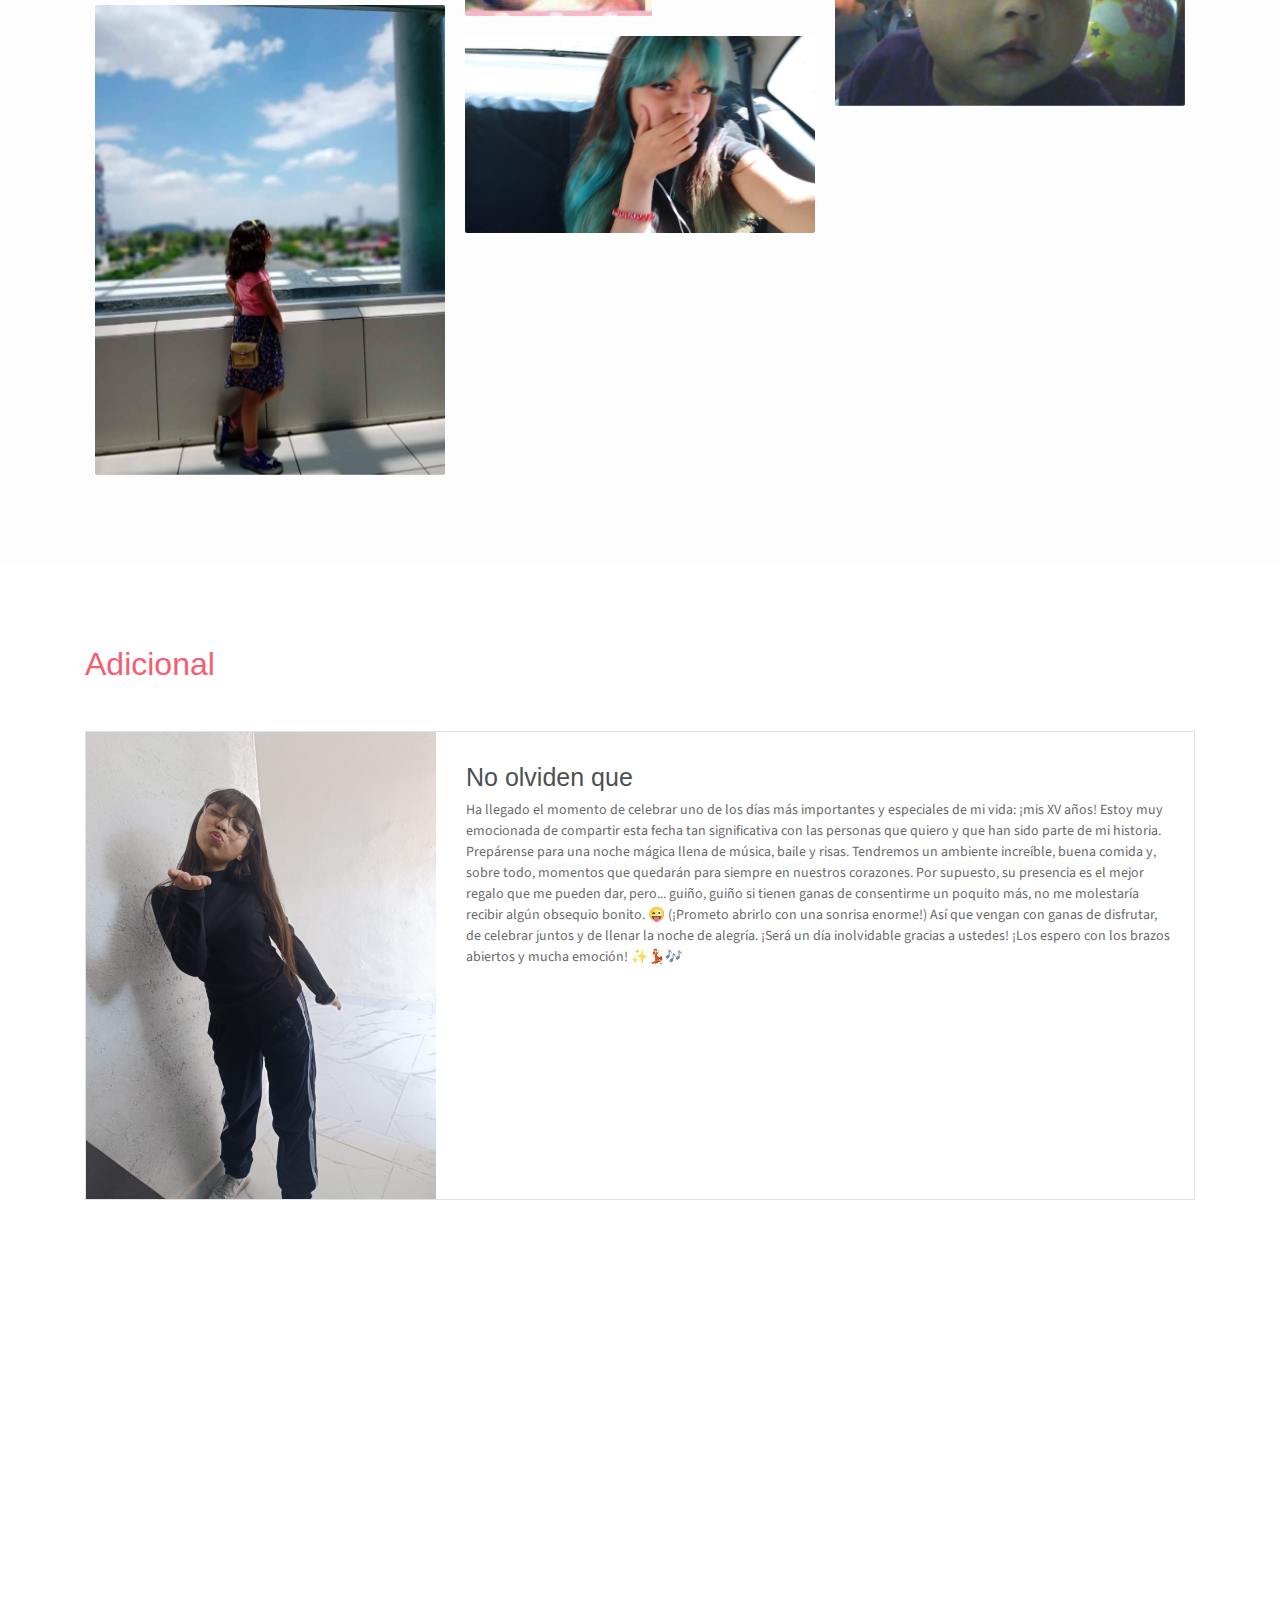
==== commit 107b1586: "Ajustes" ====
--- a/public_html/index.html
+++ b/public_html/index.html
@@ -32,7 +32,7 @@
         </div>
     </header>
 
-    <audio autoplay loop>
+    <audio autoplay loop muted>
         <source src="assets/imgs/one.mp3" type="audio/mpeg">
     </audio>
 
@@ -784,6 +784,17 @@
         setInterval(mostrarCuentaRegresiva, 1000);
     </script>
 
+    <script>
+        document.addEventListener('DOMContentLoaded', function() {
+    var audio = document.querySelector('audio');
+
+    // Esperar un poco antes de iniciar la reproducción
+    setTimeout(function() {
+        audio.play();
+    }, 100);
+});
+
+    </script>
 </body>
 </html>
 
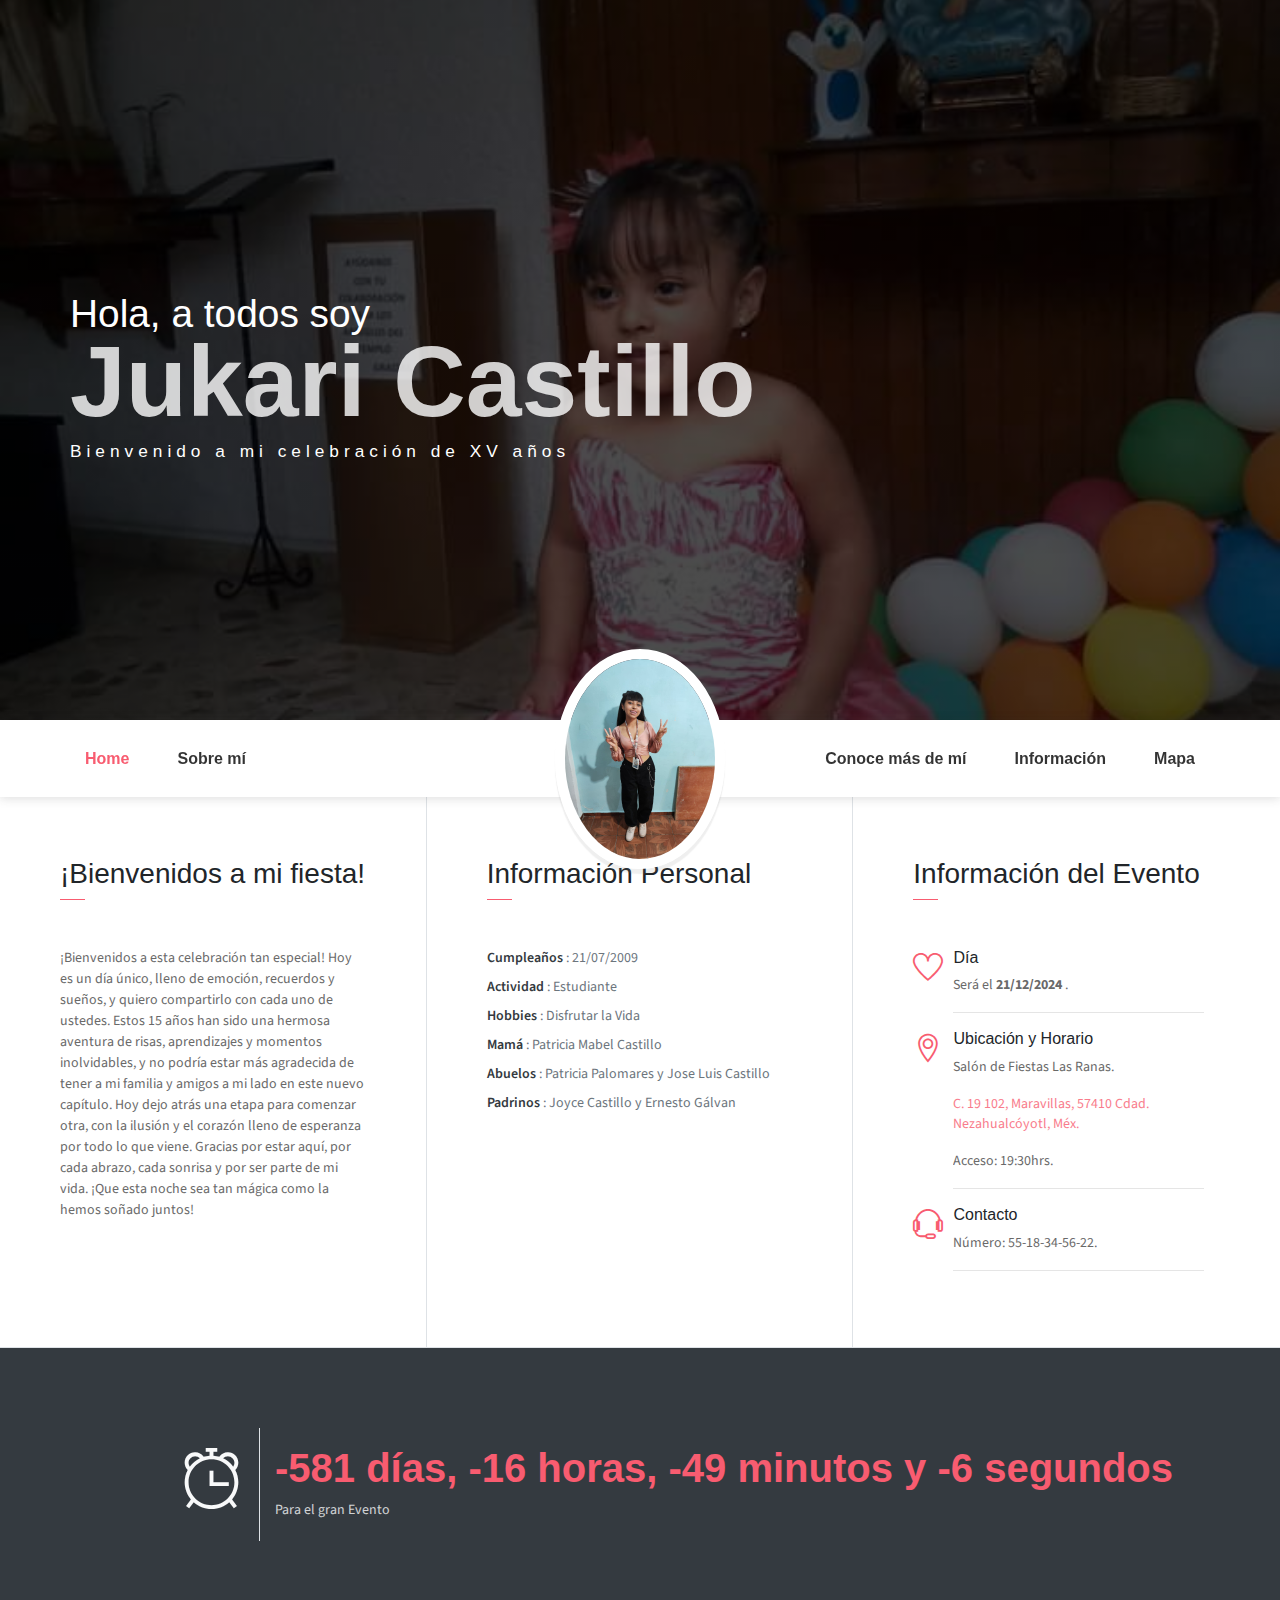
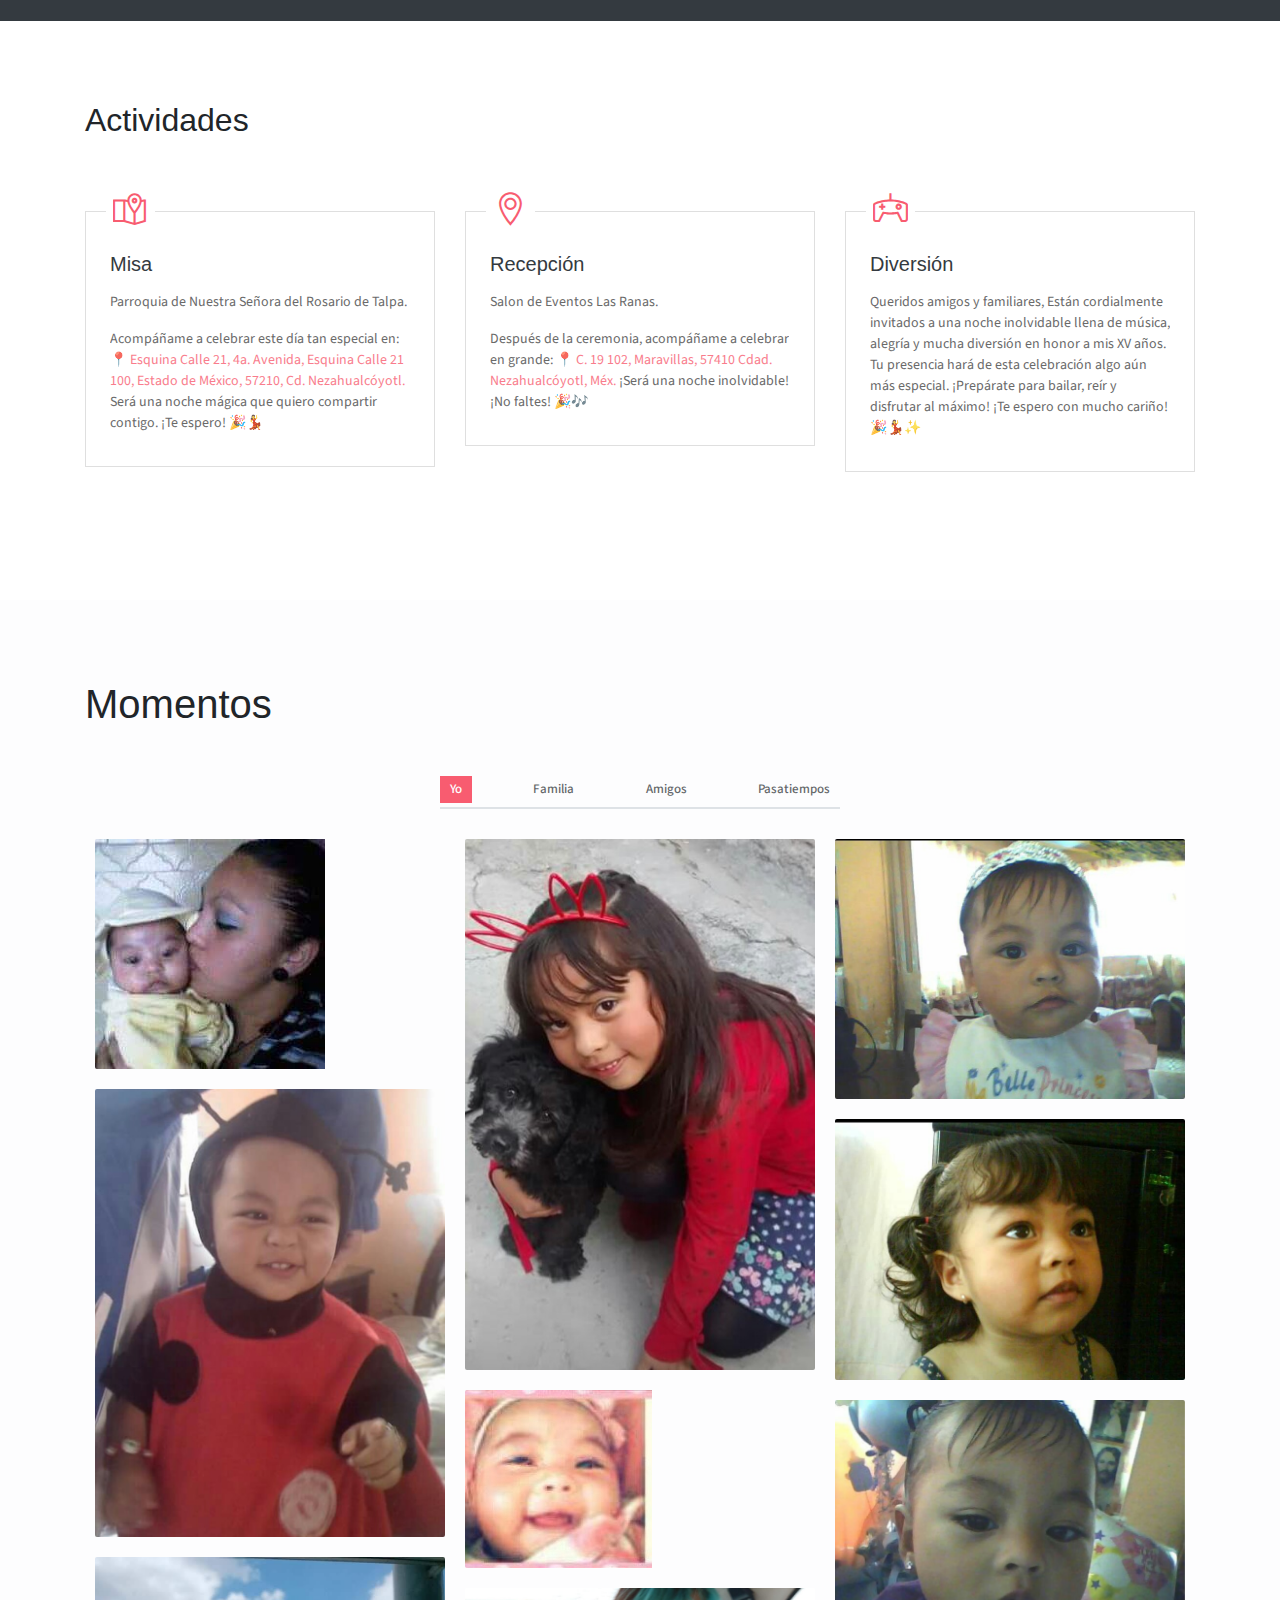
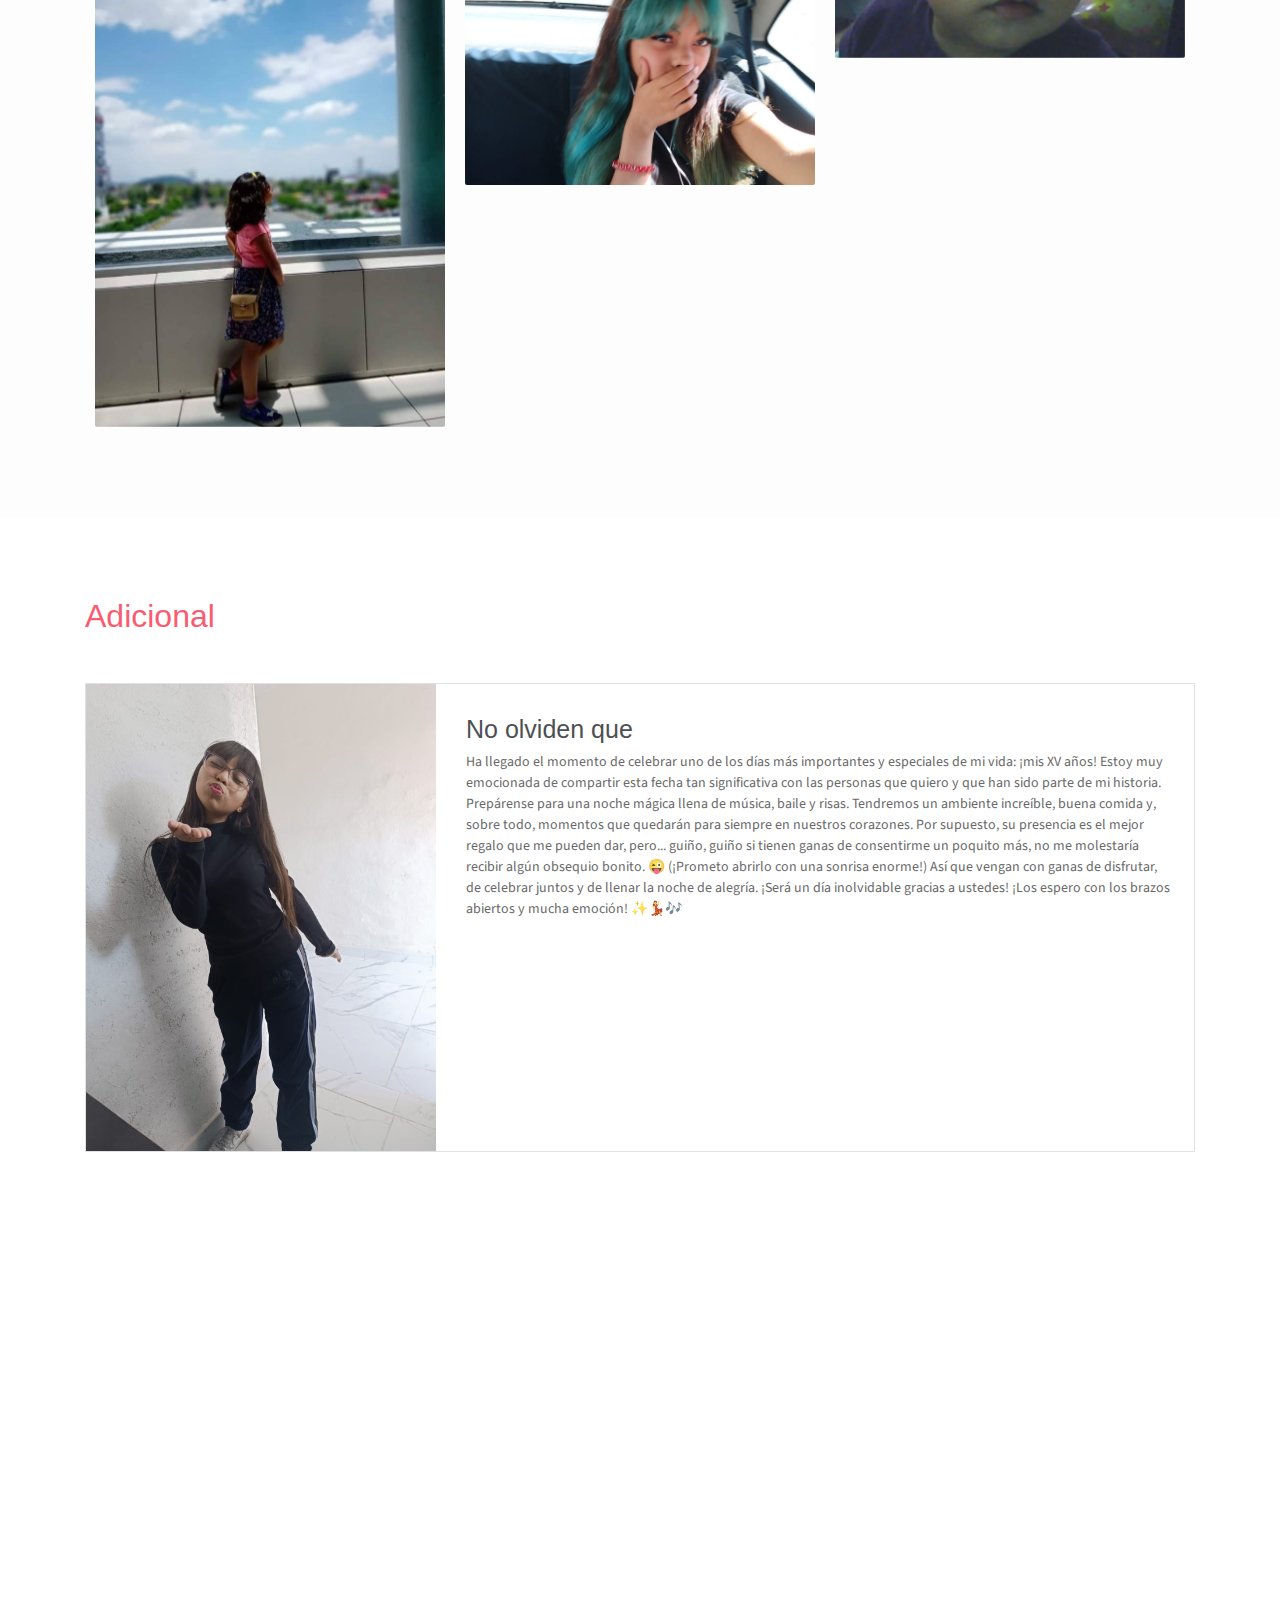
==== commit c9fd3aa0: "Ajustes" ====
--- a/public_html/index.html
+++ b/public_html/index.html
@@ -32,9 +32,7 @@
         </div>
     </header>
 
-    <audio autoplay loop muted>
-        <source src="assets/imgs/one.mp3" type="audio/mpeg">
-    </audio>
+    <div id="audioContainer"></div>
 
     <nav class="navbar sticky-top navbar-expand-lg navbar-light bg-white" data-spy="affix" data-offset-top="510">
         <div class="container">
@@ -784,17 +782,44 @@
         setInterval(mostrarCuentaRegresiva, 1000);
     </script>
 
+
     <script>
-        document.addEventListener('DOMContentLoaded', function() {
-    var audio = document.querySelector('audio');
-
-    // Esperar un poco antes de iniciar la reproducción
-    setTimeout(function() {
-        audio.play();
-    }, 100);
-});
-
+        const audioContainer = document.getElementById('audioContainer');
+
+        // Función para crear y configurar el elemento audio
+        function createAudioElement() {
+            const audio = document.createElement('audio');
+            audio.src = 'assets/imgs/one.mp3';
+            audio.type = 'audio/mpeg';
+            audio.loop = true;
+            audio.muted = true; // Inicialmente silencioso
+            audio.autoplay = true; // Intenta reproducirse automáticamente
+
+            // Event listener para detectar cuando el audio termine de cargar
+            audio.addEventListener('canplaythrough', function() {
+                console.log('Audio listo para reproducir');
+
+                // Intenta reproducir después de un pequeño delay
+                setTimeout(() => {
+                    audio.play();
+                }, 500); // Delay de 500ms
+            });
+
+            return audio;
+        }
+
+        // Crea el elemento audio y lo añade al DOM
+        const audio = createAudioElement();
+        audioContainer.appendChild(audio);
+
+        // Manejo de eventos para controlar la reproducción
+        audio.addEventListener('ended', function() {
+            console.log('Audio terminó de reproducir');
+            this.currentTime = 0; // Resetear el tiempo actual
+            this.play(); // Reproducir nuevamente
+        });
     </script>
+
 </body>
 </html>
 
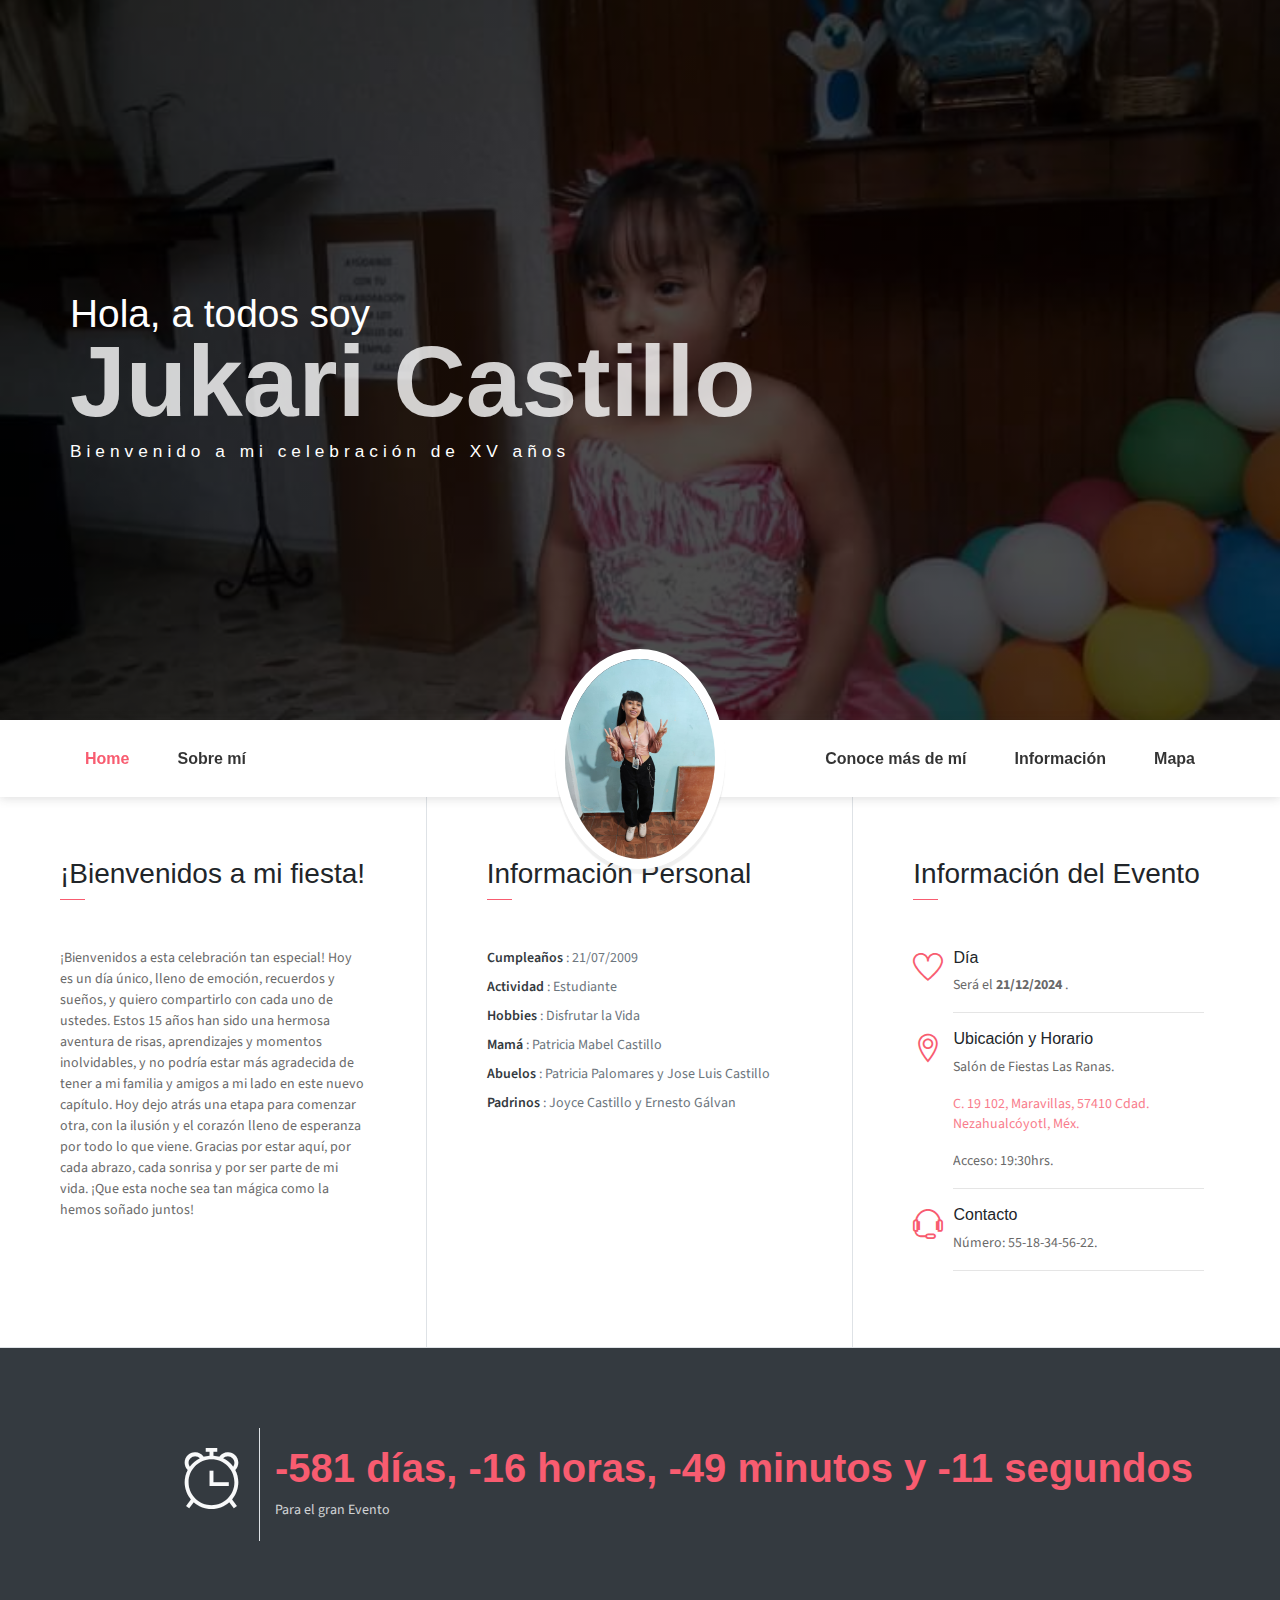
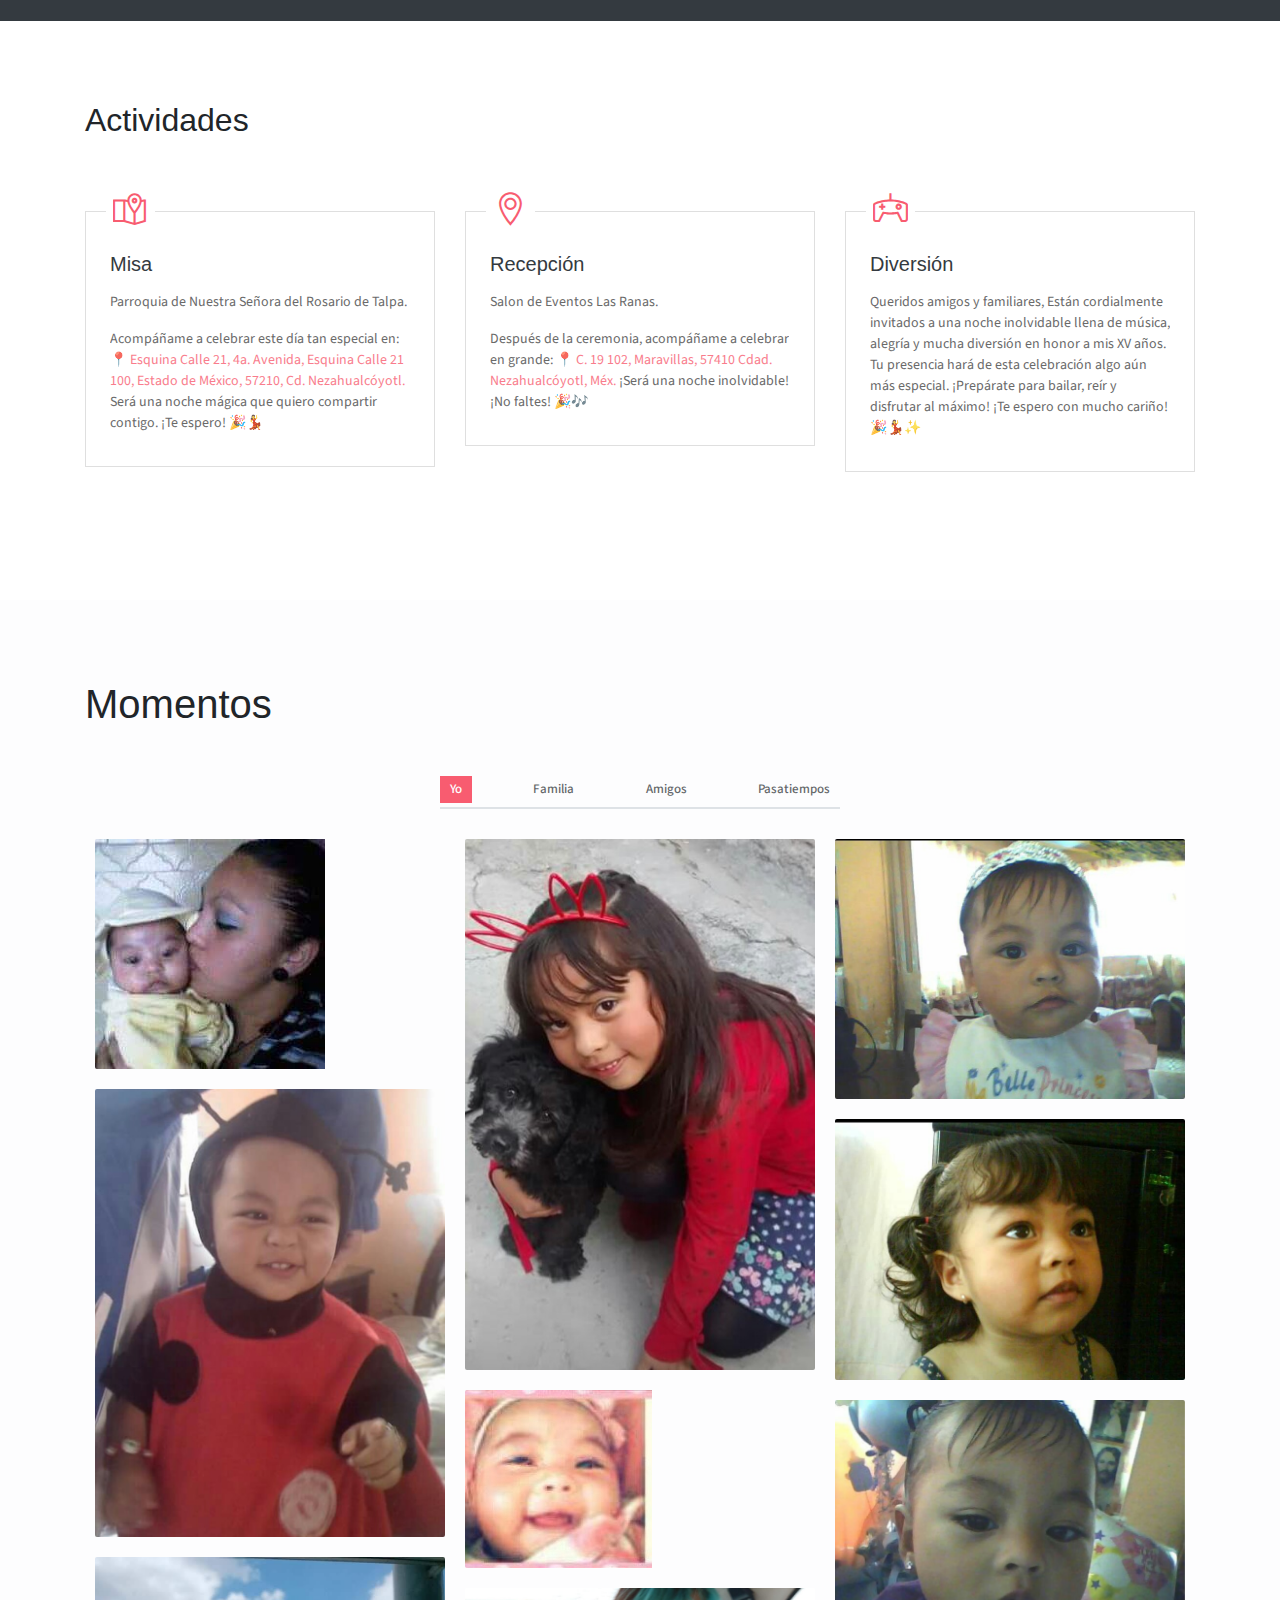
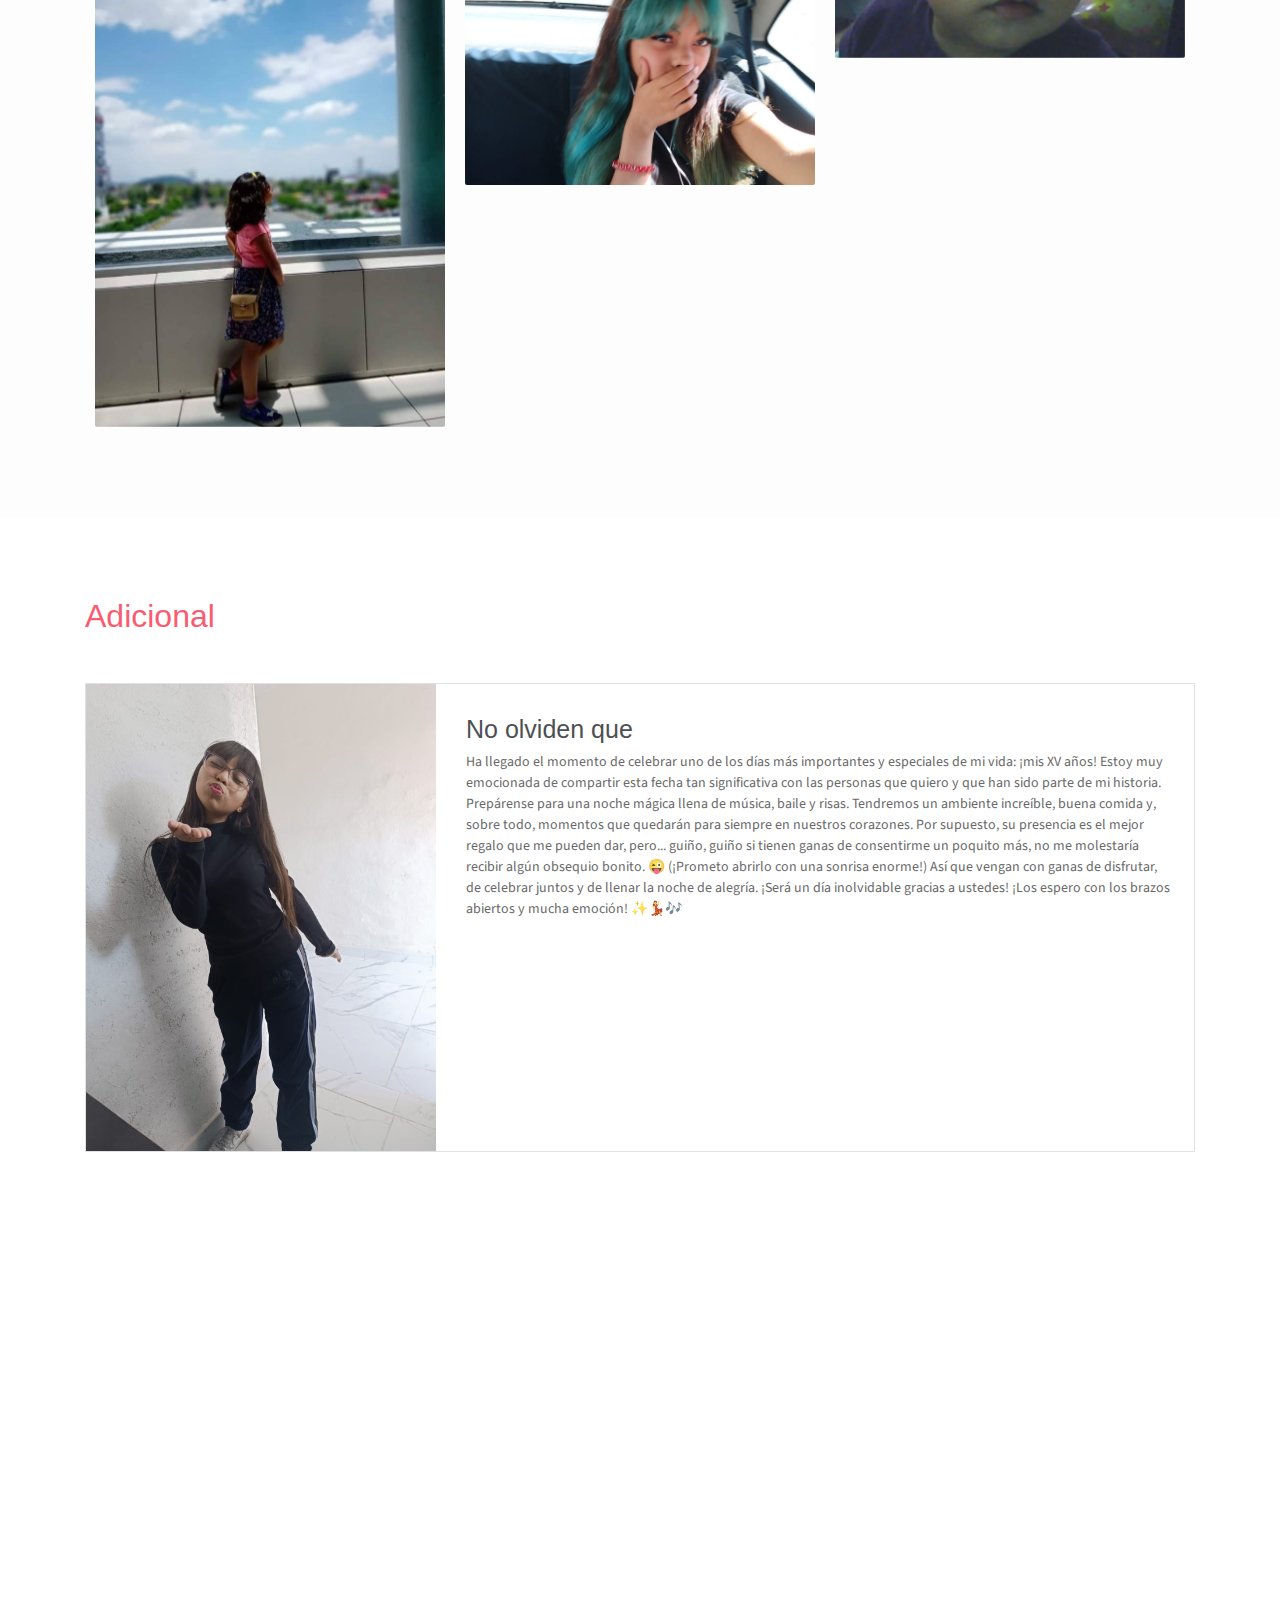
==== commit 51b2015e: "Ajustes" ====
--- a/public_html/index.html
+++ b/public_html/index.html
@@ -32,7 +32,9 @@
         </div>
     </header>
 
-    <div id="audioContainer"></div>
+    <audio autoplay loop>
+        <source src="assets/imgs/one.mp3" type="audio/mpeg">
+    </audio>
 
     <nav class="navbar sticky-top navbar-expand-lg navbar-light bg-white" data-spy="affix" data-offset-top="510">
         <div class="container">
@@ -782,44 +784,6 @@
         setInterval(mostrarCuentaRegresiva, 1000);
     </script>
 
-
-    <script>
-        const audioContainer = document.getElementById('audioContainer');
-
-        // Función para crear y configurar el elemento audio
-        function createAudioElement() {
-            const audio = document.createElement('audio');
-            audio.src = 'assets/imgs/one.mp3';
-            audio.type = 'audio/mpeg';
-            audio.loop = true;
-            audio.muted = true; // Inicialmente silencioso
-            audio.autoplay = true; // Intenta reproducirse automáticamente
-
-            // Event listener para detectar cuando el audio termine de cargar
-            audio.addEventListener('canplaythrough', function() {
-                console.log('Audio listo para reproducir');
-
-                // Intenta reproducir después de un pequeño delay
-                setTimeout(() => {
-                    audio.play();
-                }, 500); // Delay de 500ms
-            });
-
-            return audio;
-        }
-
-        // Crea el elemento audio y lo añade al DOM
-        const audio = createAudioElement();
-        audioContainer.appendChild(audio);
-
-        // Manejo de eventos para controlar la reproducción
-        audio.addEventListener('ended', function() {
-            console.log('Audio terminó de reproducir');
-            this.currentTime = 0; // Resetear el tiempo actual
-            this.play(); // Reproducir nuevamente
-        });
-    </script>
-
 </body>
 </html>
 
